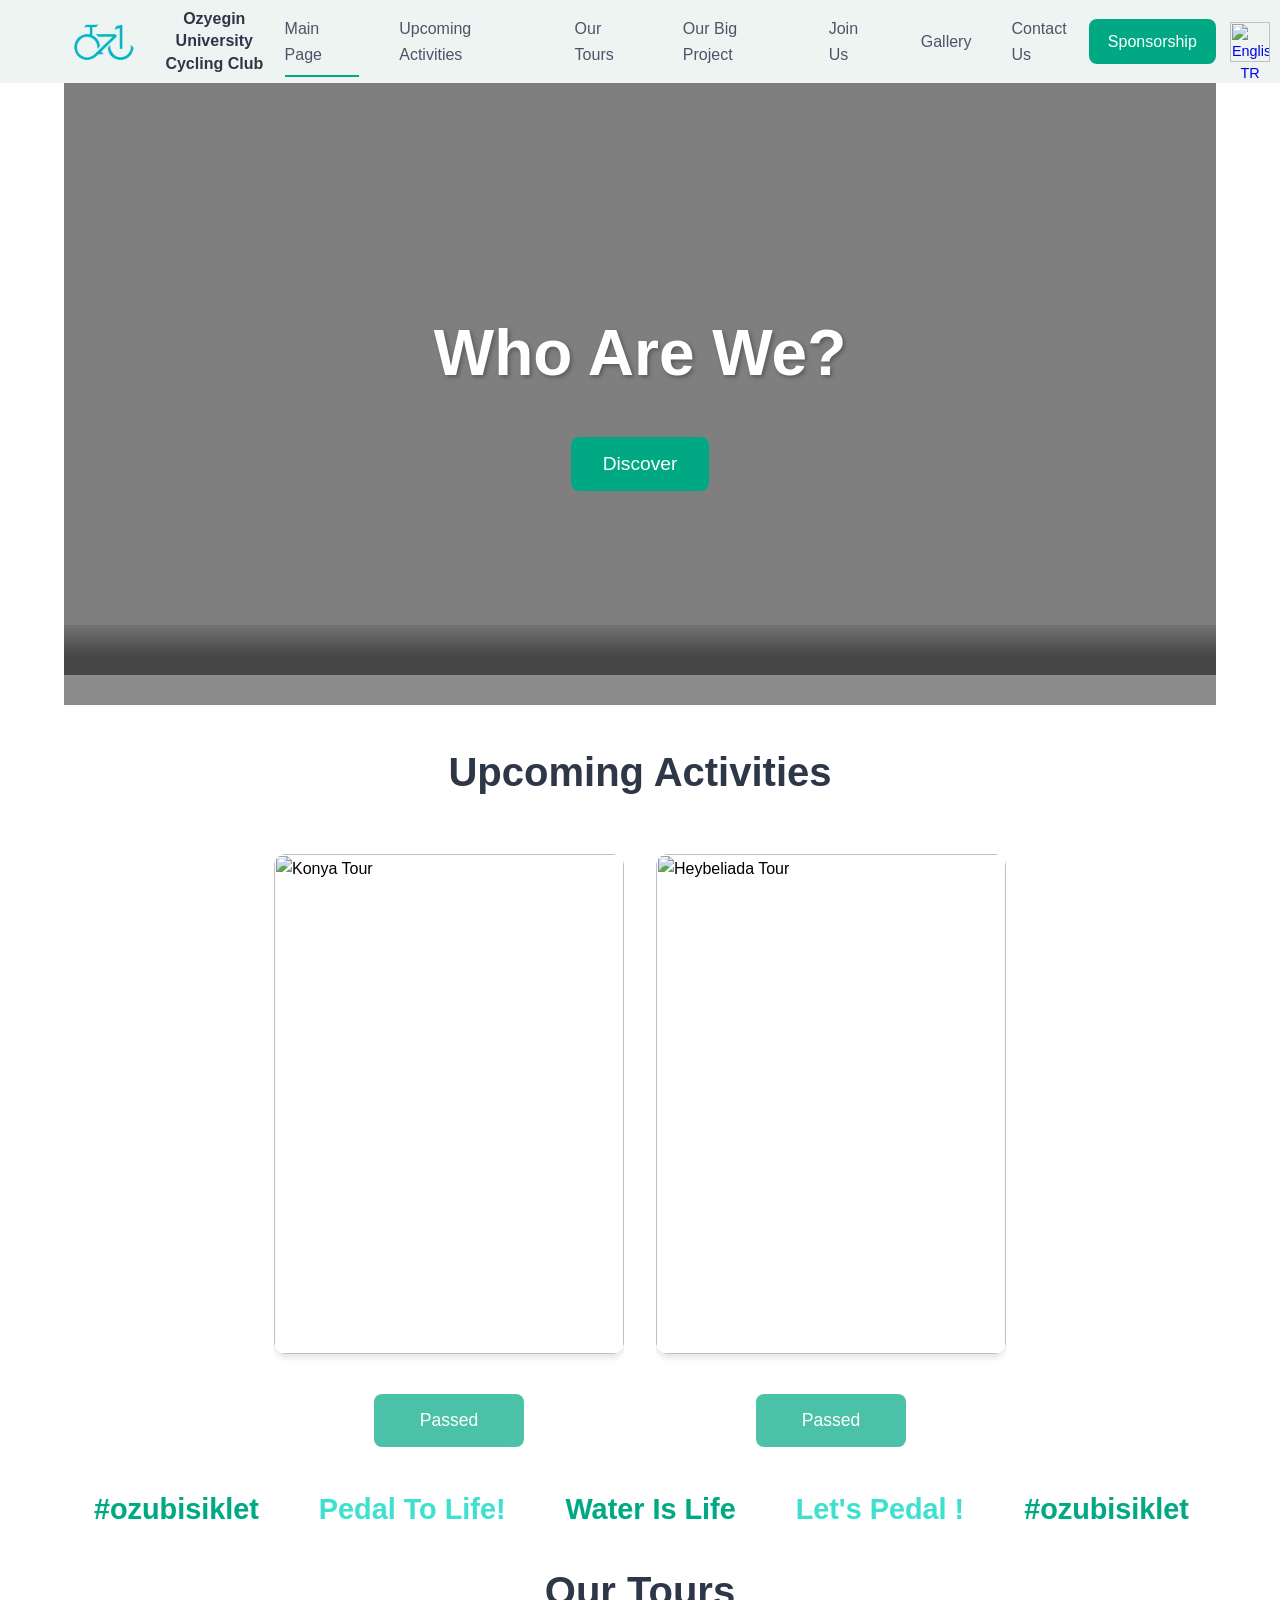
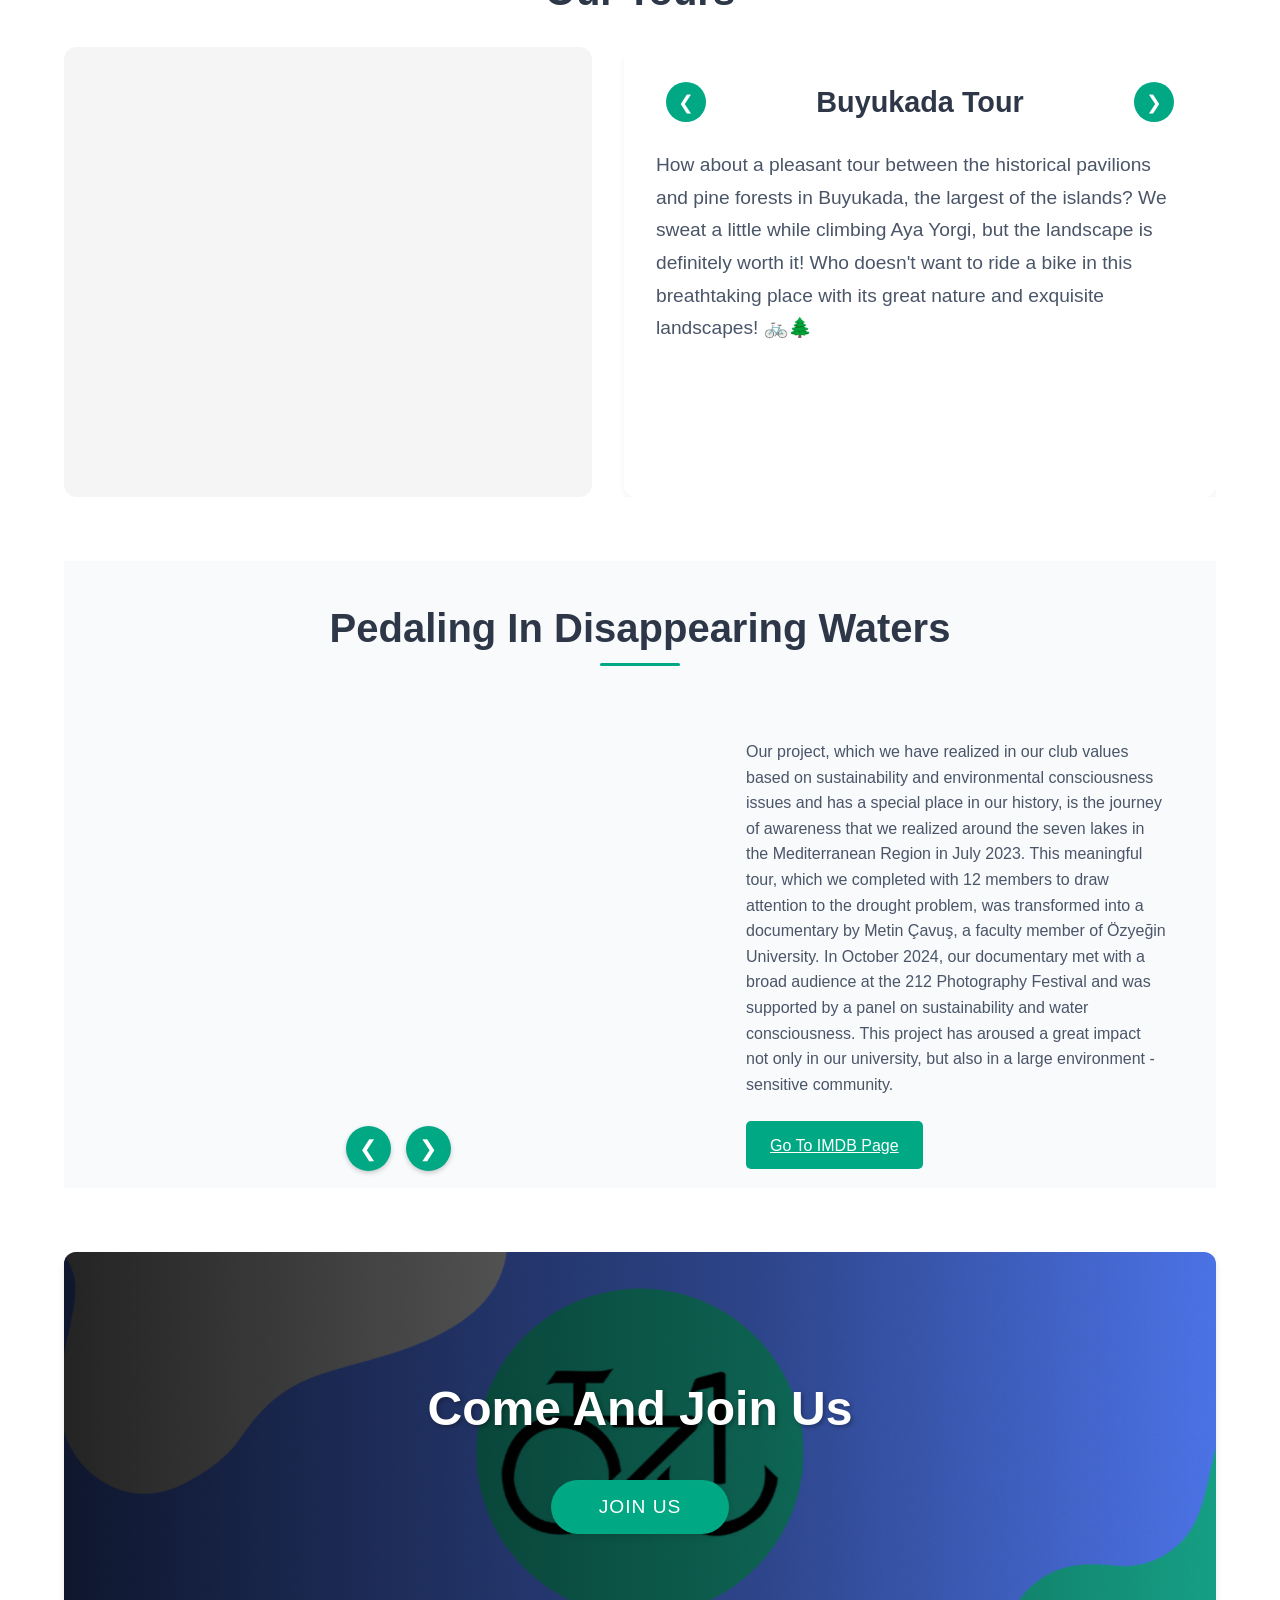
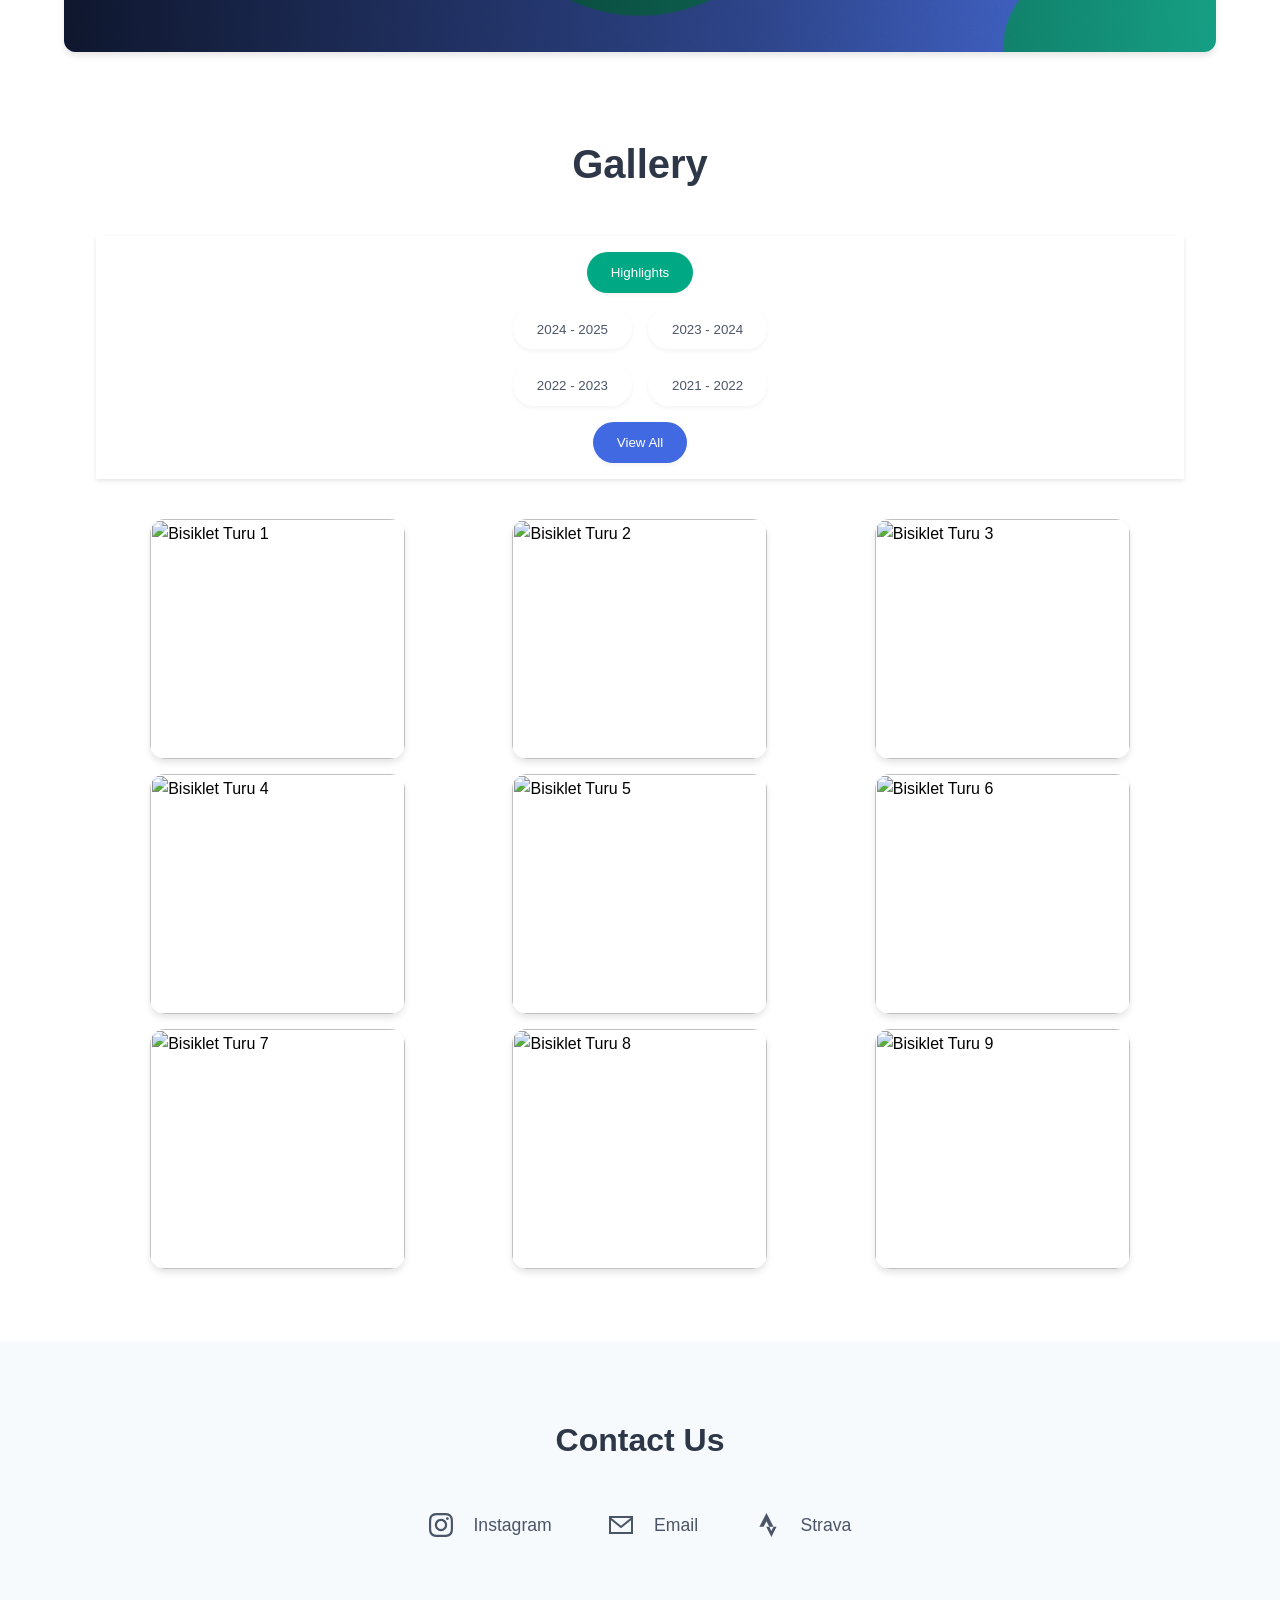
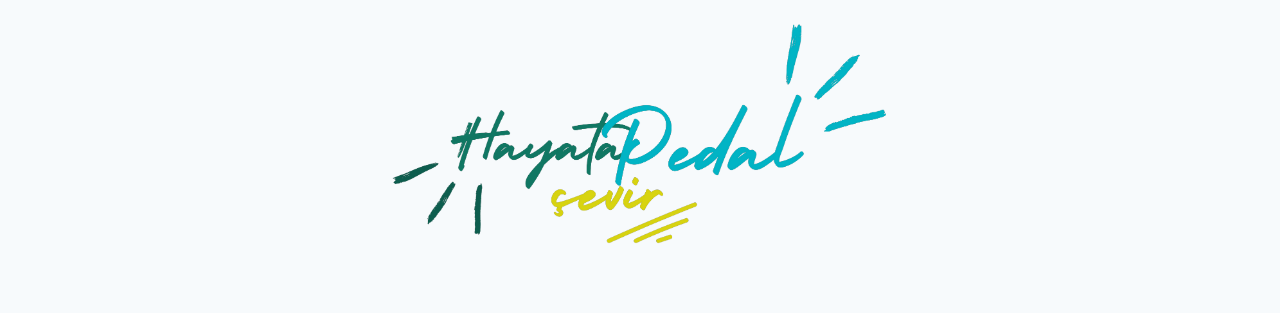
==== index_eng.html @ 5a65b60b "Repository Transported" ====
<html lang="eng"><head>
    <!-- Resim URL'leri Yapılandırması -->
    <script>
        // Ana Sayfa Biz Kimiz Resimleri
        const SLIDER_RESIMLERI = [
            "1shCONXYuqnzhTbm2dIEQ6C3109EuXNXk",//1
            "13pR0POQlv6Vh5GavCUE6rdRPT60TrTs6",//2
            "1zo7vCNY7OTtNu4HmwFqtQpLVNd5GVTnp",//3
            "1zDcafuIGXIRYhQi8mDZPUhnpvxfaCXNR",//4
            "1180PeM_g-KMEuk_LXwmw-8y5PZESvzDk",//5
            "1rilI0sp847CjUIQGMHg_aKa0BdqEyxvQ",//6
            "1vrXOJhh-KSD62JWphzK1Xy_70yU9Mtmo",//7
            "18kRg-80sVQt9vMB5x3LGktmuLkY8-_eV"//8
        ];

        //Pedallaya Pedallaya Resimleri
        const PEDALLAYA_PEDALLAYA = [
            "1jv2cawV6CpbhAmCZY2ps8KBxLSHO5BFQ",//1
            "1lRxkgEx7jAeq3AXthjbaKvBtY15t-mQS",//2
            "1svz_DzhdHRMAI56oZgt1WGMQfh3Ab6lf",//3
            "1BlplJ-RmFgqBgtw3pFxnmZJ7wqkzOQkI",//4
            "1z7FqK2hOYwkn5tY6iVHvz5FH3Ocpkndz",//5
            "11kjFfaMKhNSndAmo6xKiczE4diKZscw6"//6
        ];

        // Tur Slaytları
        const GOOGLE_DRIVE_LINKLERI = {
            buyukada: {
                isim: "Buyukada Tour",
                aciklama: "How about a pleasant tour between the historical pavilions and pine forests in Buyukada, the largest of the islands? We sweat a little while climbing Aya Yorgi, but the landscape is definitely worth it! Who doesn't want to ride a bike in this breathtaking place with its great nature and exquisite landscapes! 🚲🌲 ", 
                resimler: [
                    "1Jd7rjjSWKwJ62CuQhX6YSbwcKOooi6TU",
                    "1M8IUmGvfG5KpGh8CQElhsdK5iCvesjzN",
                    "18MdKDhZsgHUr6fq0rmm218x6NtJBl2Hp",
                    "1PvUs8v3bzTEMd6Bw5YuyDh6zSac21MmJ"
                ]
            },
            heybeliada: {
                isim: "Heybeliada Tour",
                aciklama: "Are you ready to pedal in the unique view of Heybeliada, on the routes where nature and history meet? He visits the Seminary School while moving on the pine -scented roads, We enjoy the exquisite landscapes of Heybeliada. ⛰️🌅 ",
                resimler: [
                    "11-xY8WvKHp71c5OBXv7ecJDXDUrIYrl8",
                    "1Riq_73mNtTUwyLaWQE19RweIog801yxA",
                    "1QRudj-hNkYs0TT1WNAqWIBF2fbDEbjjO",
                    "1VFGUuOIgVQHrc2RTRqKW8RxKnYQDu649"
                ]
            },
            bostanci: {
                isim: "Bostanci-Maltepe Coastline Tour",
                aciklama: "Who doesn't want a spacious driving experience by the sea? Bostanci is pedaling with seagulls on the coastline extending from Bostanci to Maltepe, We take pleasant breaks between each other and breathe with great sea air. 🌊☕ ",
                resimler: [
                    "18cnpalQtgAnaedjmAHW3s6aVLX0qyUgH",
                    "1f3zJOFnZC5EmsjM-1qtMc1qOC-42De5E",
                    "1F8iC0GHGaMtbK5DcSv0F3TRZao6nWli0",
                    "147Wvu7CgzcPtyY1P1T1Qs9yP9Qp72epB",
                    "1Lonm4gcCmSDVrBTFes3tUxVYGdsDGFKU"
                ]
            },
            anadolukavagi: {
                isim: "Anadolu Kavagi Tour",
                aciklama: "How about a pleasant journey to the north of the Bosphorus? Along the beach, we pedal in the famous sea mood and discover the throat with our bikes. On this beautiful route, we accumulate memories that we will not forget. 🚴‍♂️ ",
                resimler: [
                    "16DvBoyiyCUPM4EB52VnnBiZD-c1Rvn1m",
                    "1kvY1nQkglF4J2QpBeUjk9GIrf7HJqPDM",
                    "1PwvWRrPEnwwGCrygUDhmdxPLJFxxLWUX",
                    "1b26Mx2FTxkIwoi_5MlWdI1r6hrkQwWI8"
                ]
            },
            beykoz: {
                isim: "Beykoz Forest Trail Tour",
                aciklama: "How would you like to move away from the noise of the city and travel to the heart of nature? In the lush forests of Beykoz, we are pedaling with bird sounds. Even though we have a little difficulty in the trails, we chat at breaks and collect our energy. A nice adventure with nature! 🌳💚 ",
                resimler: [
                    "1DfD-IakQU9pRRtHTJdxKJQdFbW4wHIut",
                    "1hfg8UAQ_MhNITvIkRKvZxOQRm_-PhKaT",
                    "1QUhOBXfMiTAn77thcJm_BlKnejOvAImf",
                    "1OHqG-kcs2To_zqdmu-jXTvOZMPguZtOi",
                    "1H02Sbw-FMV-RUsNd8W15KKKBhO67XCkr",
                    "1syIdeLkbVwPMs1GxfkRUUjdkCqmkBrNL"
                ]
            },
            rumelikavagi: {
                isim: "Rumeli Kavagi Tour",
                aciklama: "An unforgettable tour with the unique view of the Bosphorus! While we are pedaling with historical mansions, bridges and sea views, we take breaks at the most beautiful photo points. We discover the European side of the Bosphorus together and collect plenty of moments. 🌅🌉 ",
                resimler: [
                    "1cHhMdcakyEq5E5EteubxEdLzUgAtdJ_7",
                    "1GmxbeuwopvHdS0gXzg6dZJPiUnGoLDgC",
                    "1NIrwgGygTpf4DmhX2jioPk2-1HGQtLe5",
                    "1ifDbU-rOEgX-VwgzBdz_PavnxTM0ghLM"
                ]
            },
            canakkale: {
                isim: "Canakkale Tour",
                aciklama: "In this tour, which is both emotional and fun, we visit the martyrs and turn our pedals in the exquisite atmosphere of Canakkale. We take lots of photos and accumulate unforgettable memories together. 🇹🇷✨ ",
                resimler: [
                    "1ihRqVKTrNJJ98gxoFyCC1n1zMG72--qd",
                    "1GYr6ujwsQUGAUCCsLFrG9s0mjA4WhnQH",
                    "1ABmQDEkdzJwdXOhqmdYE4yqFsECDK2pW",
                    "1VS3jDK7i25rNswKmF1z5PpFtK3K1GLyD"
                ]
            },
            bursa: {
                isim: "Bursa Tour",
                aciklama: "A journey to the rich culture of Bursa!In this tour, we both visit the cultural fields and pamper ourselves with the exquisite tastes of Bursa.Of course we don't forget to pedal while doing these! 🚴‍♂️💚 ",
                resimler: [
                    "1E8CdZmC85ZCc7-9zBv-oK8y_wXHbNtas",
                    "1qZXedODEn7RlEe6EyrnEo4dovZ6y4GEi",
                    "18wNnfxytvloHu4VDh3fZUJkaTBGvE_tu",
                    "1FiVjQNYIUX2vymlQp9L9NyIowKp0C134",
                    "1TBPTXOA4uinU_ZjGpdxeDmvQjbHMh04c",
                    "1D4jzQ5VPmjgSt39hkwWqXVK6RBuRozQt"
                ]
            },
            konya: {
                isim: "Konya Tour",
                aciklama: "A little culture, a little history, and plenty of pleasure! In this tour, we will visit Konya and its rich culture and turn our pedals in the great nature of Konya. No memorable memories do not return without saving! 🚐🌟 ",
                resimler: [
                    "1Ck0mAkEzc4PBPTV1ahiKRj3fVufPLsdj",
                    "1wgclbDiPb3eG1clUhLeYgYsB1DFv4nQW",
                    "1RHO-Ztk06L1y5tRrbC1iIZE2-8oymF8R",
                    "1GXkLkzWUo6FGVCQaUDB0n865CjBs2Vih"
                ]
            }
        };

        // Galeri Resimleri
        const GALERI_RESIMLERI = {
            "2024-2025": [
                {
                    id: "1fpJXdRN9d9pq9Al1Ee8HQe1cRFLeV-hB",
                    baslik: "Bursa Tour"
                },
                {
                    id: "1L7OzytTsqI0CtHOzOHI_loYlYWD4Rdnx",
                    baslik: "Bostanci Tour"
                },
                {
                    id: "18SaaCwLSkvvI86sahSubJQRZtOLxlePQ",
                    baslik: "Canakkale Tour"
                }
            ],
            "2023-2024": [
                {
                    id: "1_-HylFo_gpre-xWhuuNk-cLqnrC__m1J",
                    baslik: "Buyukada Tour"
                },
                {
                    id: "19_7D7CKdPUWkNVOd2IOivKOHxCXOX7n-",
                    baslik: "Bogaz Tour"
                },
                {
                    id: "1NF1I2-G8eVC6ZjiCnDqKfvsxh9ko63jc",
                    baslik: "Heybeliada Tour"
                }
            ],
            "2022-2023": [
                {
                    id: "1DD66hSa2Bn-Df-YbzXkFifiu7UqsPCHW",
                    baslik: "Buyukada Tour"
                },
                {
                    id: "1KQniy8Vhp3oh04FhejrwHO9cxYaQvROO",
                    baslik: "Heybeliada Tour"
                }
            ],
            "2021-2022": [
                {
                    id: "1VEk9v2lKT38gaJMDXqK58Gv5LMmfti5p",
                    baslik: "Bogaz Tour"
                }
            ]
        };

        // Galeri Ekstra Resimleri
        const GALERI_EKSTRA_RESIMLERI = {
            "2024-2025": {
                "buyukada": [//
                    "1VmlMXffr7BOsDh2uD-isE9zQ3icdz4gW",
                    "1cts9xCBa4FKOrOW6KWzGuEO0Sff6W0sm"
                ],
                "bostanci": [//
                    "18cnpalQtgAnaedjmAHW3s6aVLX0qyUgH",
                    "1f3zJOFnZC5EmsjM-1qtMc1qOC-42De5E",
                    "1F8iC0GHGaMtbK5DcSv0F3TRZao6nWli0",
                    "147Wvu7CgzcPtyY1P1T1Qs9yP9Qp72epB",
                    "1Lonm4gcCmSDVrBTFes3tUxVYGdsDGFKU",
                    "1d7W7Gmg576mgy0udAZWO7Vetc0vmBzc9"
                ],
                "rumelikavagi": [//
                    "1cHhMdcakyEq5E5EteubxEdLzUgAtdJ_7",
                    "1GmxbeuwopvHdS0gXzg6dZJPiUnGoLDgC",
                    "1NIrwgGygTpf4DmhX2jioPk2-1HGQtLe5",
                    "1ifDbU-rOEgX-VwgzBdz_PavnxTM0ghLM"
                ],
                "canakkale": [//
                    "1ihRqVKTrNJJ98gxoFyCC1n1zMG72--qd",
                    "1GYr6ujwsQUGAUCCsLFrG9s0mjA4WhnQH",
                    "1ABmQDEkdzJwdXOhqmdYE4yqFsECDK2pW",
                    "1VS3jDK7i25rNswKmF1z5PpFtK3K1GLyD",
                    "1NSkAW4nMosUNT-XtbncC-S-w6YV49PlK",
                    "1B6LPZ2PubfWBl8Fq008Wn1EPDo_8Lobp",
                    "1f__8E9TQNlOajmVwYPrUh4dhS4r6hjyn",
                    "1i20mkNSo2TQkbSWBfuYU4prXjPLBl4HI",
                    "1jF1SzVMmy7NnsSea-_fZn3Hrgy5xxoQD",
                    "10lPqmlu1T49OvHcW-gRptf0jHQaYoBOH",
                    "1ceJHCHBTRtfXuoK-QmsCWNqQnewEg2X8",
                    "1H83PDijihCF9iHohINzIKazJHvfooI4g"
                ],
                "bursa": [//
                    "1E8CdZmC85ZCc7-9zBv-oK8y_wXHbNtas",
                    "1qZXedODEn7RlEe6EyrnEo4dovZ6y4GEi",
                    "18wNnfxytvloHu4VDh3fZUJkaTBGvE_tu",
                    "1FiVjQNYIUX2vymlQp9L9NyIowKp0C134",
                    "1TBPTXOA4uinU_ZjGpdxeDmvQjbHMh04c",
                    "1D4jzQ5VPmjgSt39hkwWqXVK6RBuRozQt",
                    "1XKU7a22JZSCgbyxra0qd5nQCH6ed4gdI"
                ],
                "konya": [//
                    "1Ck0mAkEzc4PBPTV1ahiKRj3fVufPLsdj",
                    "1wgclbDiPb3eG1clUhLeYgYsB1DFv4nQW",
                    "1RHO-Ztk06L1y5tRrbC1iIZE2-8oymF8R",
                    "1GXkLkzWUo6FGVCQaUDB0n865CjBs2Vih"
                ]
            },
            "2023-2024": {
                "bogaz": [//
                    "13yKn7oYrUtJEwMSd9ySUbmY-h16ABOTO",
                    "1jrIjG78FS6LOIomUZl09VWJT9kj0g_YG",
                    "1rVAY5Sn69RvsXYFWPvH27gNGNKT4uw6c",
                    "10wklUwgNXUuJ91cJbmHrdctjdyu2iFeD",
                    "1t3uBiSMtINKaqy-dxk_3Dvgh8y0Ac50B"
                ],
                "heybeliada": [//
                    "11-xY8WvKHp71c5OBXv7ecJDXDUrIYrl8",
                    "1Riq_73mNtTUwyLaWQE19RweIog801yxA",
                    "1QRudj-hNkYs0TT1WNAqWIBF2fbDEbjjO",
                    "1VFGUuOIgVQHrc2RTRqKW8RxKnYQDu649",
                    "1gxcNyt5zE08lC0uTp46lgWgbfVojuRBx",
                    "1dSu5voiLqv8pzCRhr5BUGPW5fAKY-bpw"
                ],
                "buyukada": [//
                    "1Jd7rjjSWKwJ62CuQhX6YSbwcKOooi6TU",
                    "1M8IUmGvfG5KpGh8CQElhsdK5iCvesjzN",
                    "18MdKDhZsgHUr6fq0rmm218x6NtJBl2Hp",
                    "1PvUs8v3bzTEMd6Bw5YuyDh6zSac21MmJ",
                    "1s8Xyrz0uC6RwpC4okpYFUxIoCSeNEbVJ",
                    "1vLJ-Zk3ZnE5PZiCfrzESNfkXnrQdc2hl",
                    "1Wtw0F86t4MwNI3XhpWItXrv2zhH-Ezag",
                    "1ZLWGA5-m9eOksc1EwEnUHw3OeaHl1KyR",
                    "1Tbqq99HZEhGHyGgYv7MAsBQyQ2UjVl4z",
                    "1ncjIzFpl6jl6R1-InxZHHHhmmzb74AUM",
                    "1yF6z1duWflHhI47x9hw3NF_VM4fDSEDh",
                    "1JKIDiEvWGVmszm9YrHVpkozmGrZi9HI-"
                ],
                "bostanci": [//
                    "1dCv_-syfuhAPUTw_F5xXchAM9DtZb9ys",
                    "1xM7S2_8bLyWPXcm8r2wFFlh-Zmf7oIzQ",
                    "1cGykXHi6IXbrLTsgsMlhjibKyWzt5hZh",
                    "1zkVU0V4BDVbZVwQCuZaiNMCASL6Bg26G"
                ]
            },
            "2022-2023": {
                "buyukada": [
                    "1DJngjr8cPZFTlfKbiU_kBXxzLpNgfIA4",
                    "1BooPpzvnvplyep_UmoMlGgaOkR00PkSb",
                    "1W-H8u6DpkZt6hNQhVSGw3J7oCwAZWDHf",
                    "15oiFnGtRdyZrAgJ-Lroi-D00Z3zbi5Ff",
                    "1-a6JhNONe-p3bVWJIuToBSq7PnJRQUyj",
                    "1Be6a0A-5GrqT1xGg5QQXCP339ElPIUWp",
                    "1A5aXORhLdzKv-YMiRoFRhvzlc_RIx-bp",
                    "1OXzWVPBEh7edVqnjBD1FmqN8OSHUzPSr",
                    "1wfUDBjs7URcuHMyw0QbREUJt6xgiMa4P",
                    "160QFBG7NPVHk_SYT3JBIs--L1XM7OHeO"
                ],
                "heybeliada": [
                    "12NB2bYKKCUt6H3G_70vlpe985OP6QWc4",
                    "1ChMJ7-W2hffa9rBS6YelXuiEFek8fhiw",
                    "15SR4D6yEUaT7-sh7ssl6EyPkb_TIEIU2"
                ]
            },
            "2021-2022": {
                "buyukada": [
                    "18KyXXAbP9_IqNi1j97Xten0twaJgG-mJ",
                    "1_rW-nN299Nwq37p6J-SJONB-hQD7bI09",
                    "1lrvBukPc6NSfZLfFm5ZZQyV6Edole_Fu",
                    "1mTtXBiIFWpgUxiOpHMgaK4b8YbUGdz0g"
                ],
                "heybeliada": [
                    "1pBvbgM9st3LvVPNVYqaOC1CvtlwNSmwQ",
                    "1_VCc8nsNpDmapRGSY1XU04X4CYrH2Xdq",
                    "1BuCF3lKJN2N0k_yNfIL6HrrJqLGXqiZ4",
                    "1cwLhtRM5maIfRDrAFMvun5pA1n97ZfOP"
                ],
                "bogaz": [
                    "1JVAZJc9exVd4L5-V5GnpC3xvSGErg4qZ",
                    "1IFb9Cen3LenOH5vR8DGfIbee9qRm46vw",
                    "1lUHE4jxoQeKXGi3C36Epiv-00mGmYDK6",
                    "1QXCETPnCtY-pPhmqzflMpe2bo6MR1jWh"
                ]
            }
        };

        const kampus_disi_epmty = 0;
        const kampus_ici_empty = 0;

        // Etkinlikler Afişleri
        const ETKINLIKLER = {
            kampusDisi: [
                {
                    resimId: "1Xcet9yMuh9yMwIt6v9KHt9YJysKc2mxb",
                    baslik: "Konya Tour",
                    tarih: "1-2 May 2025",
                    kayitAcik: true,
                    kayitSon: "31 Nisan 2025",
                    kayitLink: "https://forms.gle/gkna2qKTqjninPan8"
                }
            ],
            kampusIci: [
                {
                    resimId: "1QKZepk9KqkEAKAdRwBHyiw8do-mfYzUU",
                    baslik: "Heybeliada Tour",
                    tarih: "26 April 2025",
                    kayitAcik: true,
                    kayitSon: "24 Nisan 2025",
                    kayitLink: "https://forms.gle/QiAnMKosZuGmursA8"
                }
            ]
        };

        if (kampus_disi_epmty === 1) {
            ETKINLIKLER.kampusDisi = [ETKINLIKLER.empty];
        }
        if (kampus_ici_empty === 1) {
            ETKINLIKLER.kampusIci = [ETKINLIKLER.empty];
        }   
        // Üye Ol Bölümü Resmi ve Linki
        const UYE_OL_RESIM = "uye_ol.gif";
        const UYE_OL_LINK = "https://forms.gle/FGruUip4VD4mP3sGA";

        // Google Drive'dan resim URL'si oluşturan fonksiyon
        function getGoogleDriveImageUrl(imageId) {
            return `https://drive.google.com/thumbnail?id=${imageId}&sz=w1000`;
        }

        // Sayfa yüklendiğinde resimleri yükle
        document.addEventListener('DOMContentLoaded', async function() {
            // Tur slaytlarını dinamik olarak oluştur
            const tourSlider = document.querySelector('.tour-slider');
            const tourContent = document.querySelector('.tour-content');
            
            // Önce mevcut içerikleri temizle
            tourSlider.innerHTML = '';
            tourContent.innerHTML = '';
            
            // Her tur için slaytları ve içerikleri ekle
            let isFirstTour = true;
            for (const [tur, data] of Object.entries(GOOGLE_DRIVE_LINKLERI)) {
                try {
                    console.log(`${tur} turu için resimler yükleniyor...`);
                    
                    // Tur resimlerini ekle
                    data.resimler.forEach((resimId, index) => {
                        const resimUrl = getGoogleDriveImageUrl(resimId);
                        const activeClass = isFirstTour && index === 0 ? 'active' : '';
                        tourSlider.innerHTML += `
                            <div class="tour-slide ${activeClass} ${tur}" style="background-image: url('${resimUrl}')"></div>
                        `;
                    });
                    
                    // Tur açıklamasını ekle
                    const activeClass = isFirstTour ? 'active' : '';
                    tourContent.innerHTML += `
                        <div class="tour-description ${activeClass}">
                            <div class="tour-header">
                                <button class="tour-nav-btn prev-tour">❮</button>
                                <h3>${data.isim}</h3>
                                <button class="tour-nav-btn next-tour">❯</button>
                            </div>
                            <p>${data.aciklama}</p>
                        </div>
                    `;
                    
                    if (isFirstTour) {
                        isFirstTour = false;
                    }
                } catch (hata) {
                    console.error(`${tur} resimleri yüklenirken hata oluştu:`, hata);
                }
            }
            
            // BU KISIM ÖNEMLİ: Tur navigasyon butonlarını bağla
            console.log('Tur navigasyon butonları bağlanıyor...');
            setTimeout(() => {
                const prevTourButtons = document.querySelectorAll('.prev-tour');
                const nextTourButtons = document.querySelectorAll('.next-tour');
                
                console.log(`Bulunan butonlar: Prev: ${prevTourButtons.length}, Next: ${nextTourButtons.length}`);
                
                prevTourButtons.forEach(button => {
                    button.onclick = function() {
                        showTourContent(currentTourSlide - 1);
                    };
                });
                
                nextTourButtons.forEach(button => {
                    button.onclick = function() {
                        showTourContent(currentTourSlide + 1);
                    };
                });
            }, 500); // DOM'un tam yüklenmesini beklemek için kısa bir gecikme
            
            // Etkinlikleri dinamik olarak yükle
            loadEvents();
            
            // Galeri resimlerini yükle
            console.log('Galeri resimleri yükleniyor...');
            
            // Her yıl için resimleri yükle
            Object.entries(GALERI_RESIMLERI).forEach(([yil, resimler]) => {
                console.log(`${yil} yılı resimleri yükleniyor:`, resimler);
                
                resimler.forEach((resim, index) => {
                    const imgId = `gallery-img-${yil}-${index + 1}`;
                    const titleId = `gallery-title-${yil}-${index + 1}`;
                    const imgElement = document.getElementById(imgId);
                    const titleElement = document.getElementById(titleId);
                    
                    if (imgElement && titleElement) {
                        imgElement.src = getGoogleDriveImageUrl(resim.id);
                        titleElement.textContent = resim.baslik;
                    }
                });
            });
            
            // Üye ol butonunu güncelle
            const uyeOlBtn = document.querySelector('.join-btn');
            if (uyeOlBtn) {
                uyeOlBtn.onclick = function() {
                    window.open(UYE_OL_LINK, '_blank');
                };
            }
            
            // Mobil menü için
            const mobileMenuToggle = document.querySelector('.mobile-menu-toggle');
            const mobileNav = document.querySelector('.mobile-nav');
            
            if (mobileMenuToggle && mobileNav) {
                mobileMenuToggle.addEventListener('click', function() {
                    this.classList.toggle('active');
                    mobileNav.classList.toggle('active');
                    document.body.classList.toggle('no-scroll');
                });
                
                // Mobil menüdeki linklere tıklandığında menüyü kapat
                const mobileNavLinks = mobileNav.querySelectorAll('a');
                mobileNavLinks.forEach(link => {
                    link.addEventListener('click', function() {
                        mobileMenuToggle.classList.remove('active');
                        mobileNav.classList.remove('active');
                        document.body.classList.remove('no-scroll');
                    });
                });
            }
            
            // Etkinlik resimlerini güncelle
            const kampusDisiFoto = document.querySelector('.event-section:first-child .event-poster img');
            const kampusIciFoto = document.querySelector('.event-section:last-child .event-poster img');
            
            if (kampusDisiFoto && ETKINLIKLER.kampusDisi.length > 0) {
                kampusDisiFoto.src = getGoogleDriveImageUrl(ETKINLIKLER.kampusDisi[0].resimId);
                const baslik = kampusDisiFoto.closest('.event-poster').querySelector('h4');
                const tarih = kampusDisiFoto.closest('.event-poster').querySelector('p');
                if (baslik) baslik.textContent = ETKINLIKLER.kampusDisi[0].baslik;
                if (tarih) tarih.textContent = ETKINLIKLER.kampusDisi[0].tarih;
            }
            
            if (kampusIciFoto && ETKINLIKLER.kampusIci.length > 0) {
                kampusIciFoto.src = getGoogleDriveImageUrl(ETKINLIKLER.kampusIci[0].resimId);
                const baslik = kampusIciFoto.closest('.event-poster').querySelector('h4');
                const tarih = kampusIciFoto.closest('.event-poster').querySelector('p');
                if (baslik) baslik.textContent = ETKINLIKLER.kampusIci[0].baslik;
                if (tarih) tarih.textContent = ETKINLIKLER.kampusIci[0].tarih;
            }
        });

        document.addEventListener('DOMContentLoaded', function() {
            // Slider resimlerini yükle
            const slides = document.querySelectorAll('.slide');
            slides.forEach((slide, index) => {
                const imageUrl = getGoogleDriveImageUrl(SLIDER_RESIMLERI[index]);
                slide.style.backgroundImage = `url('${imageUrl}')`;
                console.log(`Slider resmi ${index + 1} yükleniyor:`, imageUrl);
            });

            // Etkinlik resimlerini güncelle
            const kampusDisiFoto = document.querySelector('.event-section:first-child .event-poster img');
            const kampusIciFoto = document.querySelector('.event-section:last-child .event-poster img');
            
            if (kampusDisiFoto && ETKINLIKLER.kampusDisi.length > 0) {
                kampusDisiFoto.src = getGoogleDriveImageUrl(ETKINLIKLER.kampusDisi[0].resimId);
                const baslik = kampusDisiFoto.closest('.event-poster').querySelector('h4');
                const tarih = kampusDisiFoto.closest('.event-poster').querySelector('p');
                if (baslik) baslik.textContent = ETKINLIKLER.kampusDisi[0].baslik;
                if (tarih) tarih.textContent = ETKINLIKLER.kampusDisi[0].tarih;
            }
            
            if (kampusIciFoto && ETKINLIKLER.kampusIci.length > 0) {
                kampusIciFoto.src = getGoogleDriveImageUrl(ETKINLIKLER.kampusIci[0].resimId);
                const baslik = kampusIciFoto.closest('.event-poster').querySelector('h4');
                const tarih = kampusIciFoto.closest('.event-poster').querySelector('p');
                if (baslik) baslik.textContent = ETKINLIKLER.kampusIci[0].baslik;
                if (tarih) tarih.textContent = ETKINLIKLER.kampusIci[0].tarih;
            }
            
            // Mobil menü için
            const menuBtn = document.querySelector('.menu-btn');
            const mobileNav = document.querySelector('.mobile-nav');
            
            if (menuBtn && mobileNav) {
                menuBtn.addEventListener('click', function() {
                    mobileNav.classList.toggle('active');
                    document.body.classList.toggle('no-scroll');
                });
                
                // Mobil menüdeki linklere tıklandığında menüyü kapat
                const mobileNavLinks = mobileNav.querySelectorAll('a');
                mobileNavLinks.forEach(link => {
                    link.addEventListener('click', function() {
                        mobileNav.classList.remove('active');
                        document.body.classList.remove('no-scroll');
                    });
                });
            }
        });
    </script>
    <!-- Google Drive Linkleri Yapılandırması Bitiş -->
    <meta charset="UTF-8">
    <meta name="viewport" content="width=device-width, initial-scale=1.0">
    <title>Özyeğin Üniversitesi Bisiklet Kulübü</title>
    <style>
        body {
            font-family: 'Inter', -apple-system, BlinkMacSystemFont, sans-serif;
            margin: 0;
            padding: 0;
            line-height: 1.6;
            background-color: #ffffff;
        }

        body.no-scroll {
            overflow: hidden;
        }

        .container {
            max-width: 1400px;
            margin: 0 auto;
            padding: 0 4rem;
        }
        header {
            padding: 0.1rem 0;
            background-color: #EDF4F2;
            box-shadow: 0 2px 4px rgba(0, 0, 0, 0.02);
            position: fixed;
            top: 0;
            left: 0;
            right: 0;
            z-index: 1000;
        }
        .header-content {
            display: flex;
            justify-content: space-between;
            align-items: center;
            max-width: 1400px;
            margin: 0 auto;
            padding: 0 4rem;
        }
        .logo-section {
            display: flex;
            align-items: center;
            gap: 0rem;
        }
        .logo {
            width: 80px;
            height: 80px;
        }
        .club-name {
            display: flex;
            flex-direction: column;
            align-items: center;
            font-size: 1.2rem;
            font-weight: 700;
            color: #2d3748;
            line-height: 1.4;
            text-align: center;
        }
        .club-name span {
            font-size: 1rem;
            color: #2d3748;
        }
        .nav-menu {
            display: flex;
            align-items: center;
            gap: 2.5rem;
        }
        .nav-item {
            text-decoration: none;
            color: #4a5568;
            font-weight: 500;
            font-size: 1rem;
            transition: color 0.2s ease;
            padding: 0.5rem 0;
            position: relative;
        }
        .nav-item:hover {
            color: #2d3748;
        }
        .nav-item::after {
            content: '';
            position: absolute;
            bottom: -2px;
            left: 0;
            width: 100%;
            height: 2px;
            background-color: #00a884;
            transform: scaleX(0);
            transition: transform 0.2s ease;
        }
        .nav-item:hover::after {
            transform: scaleX(1);
        }
        /* Aktif menü öğesi için alt çizgi */
        .nav-item.active::after {
            transform: scaleX(1);
        }
        
        @media (max-width: 768px) {
            /* Mobil görünümde aktif bölüm çizgisini gizle */
            .nav-item::after {
                display: none;
            }
            
            .nav-item.active::after {
                display: none;
            }
            
            .nav-menu {
                display: none;
            }
        }
        .auth-buttons {
            display: flex;
            align-items: center;
            gap: 1.2rem;
        }
        .login-btn {
            color: #4a5568;
            text-decoration: none;
            font-weight: 500;
            font-size: 1rem;
            padding: 0.6rem 1.2rem;
            transition: color 0.2s ease;
        }
        .signup-btn {
            background-color: #00a884;
            color: white;
            text-decoration: none;
            font-weight: 500;
            font-size: 1rem;
            padding: 0.6rem 1.2rem;
            border-radius: 8px;
            transition: all 0.2s ease;
        }
        .signup-btn:hover {
            background-color: #008f6f;
            transform: translateY(-1px);
        }
        .about-btn {
            background-color: #00a884;
            color: white;
            text-decoration: none;
            font-weight: 500;
            font-size: 1rem;
            padding: 0.6rem 1.2rem;
            border-radius: 8px;
            transition: all 0.2s ease;
        }
        .about-btn:hover {
            background-color: #008f6f;
            transform: translateY(-1px);
        }
        main {
            margin-top: 0;
            padding: 2rem 0;
        }
        @media (max-width: 1200px) {
            .container, .header-content {
                padding: 0 2rem;
            }
        }
        @media (max-width: 768px) {
            .nav-menu {
                display: none;
            }
            .container, .header-content {
                padding: 0 1.5rem;
            }
            .lang-link-header {
                display: none;
            }
            .lang-btn-header {
                display: none;
            }
            .logo {
                width: 55px;
                height: 55px;
            }
            .club-name {
                font-size: 1.1rem;
            }
            .club-name span {
                font-size: 1.1rem;
            }
            /* Logo ve kulüp adını yakınlaştırma */
            .logo-section {
                gap: 0.3rem; /* 0.5rem'den 0.3rem'e düşürerek daha yakınlaştırıyoruz */
            }
        }

        /* Slider Styles */
        .slider-container {
            position: relative;
            width: 100%;
            height: 600px;
            overflow: hidden;
            margin-top: 75px;
        }

        .slider {
            position: relative;
            width: 100%;
            height: 100%;
        }

        .slide {
            position: absolute;
            width: 100%;
            height: 100%;
            opacity: 0;
            transition: opacity 1s ease-in-out;
            background-size: cover;
            background-position: center;
            background-repeat: no-repeat;
        }

        .slide.active {
            opacity: 1;
        }

        .slide-overlay {
            position: absolute;
            top: 0;
            left: 0;
            width: 100%;
            height: 100%;
            background: rgba(0, 0, 0, 0.5);
            display: flex;
            justify-content: center;
            align-items: center;
            z-index: 10;
        }

        .slide-content {
            text-align: center;
            width: 100%;
            max-width: 100%;
            transition: all 0.8s ease;
        }

        .slide-title {
            color: white;
            font-size: 4rem;
            font-weight: 700;
            text-align: center;
            text-shadow: 2px 2px 4px rgba(0, 0, 0, 0.3);
            margin-bottom: 2rem;
            transition: all 0.8s ease;
        }

        .discover-btn {
            background-color: #00a884;
            color: white;
            border: none;
            padding: 1rem 2rem;
            font-size: 1.2rem;
            border-radius: 8px;
            cursor: pointer;
            transition: all 0.5s ease;
        }

        .discover-btn:hover {
            background-color: #008f6f;
            transform: translateY(-3px);
        }

        .content-visible .discover-btn {
            transform: translateY(150px);
        }

        .about-content {
            position: absolute;
            top: 45%;
            left: 50%;
            transform: translate(-50%, -50%);
            width: 90%;
            max-width: 100%;
            color: white;
            opacity: 0;
            visibility: hidden;
            transition: all 0.5s ease;
            text-align: center;
            padding: 0 2rem;
        }

        .about-content p {
            font-size: 1.5rem;
            line-height: 1.7;
            margin: 0;
            margin-bottom: 1rem;
            text-shadow: 1px 1px 3px rgba(0, 0, 0, 0.2);
            letter-spacing: 0.02em;
        }

        .content-visible .about-content {
            opacity: 1;
            visibility: visible;
        }

        .content-visible .slide-title {
            transform: translateY(-200px);
            font-size: 3.5rem;
            opacity: 0.9;
        }

        @media (max-width: 768px) {
            .about-content p {
                font-size: 1.2rem;
                line-height: 1.5;
            }
            .content-visible .discover-btn {
                transform: translateY(120px);
            }
            /* Bisiklet animasyonunu responsive'de hızlandırma ve düzenleme */
            .bike {
                animation: responsive-bikemove 9s linear infinite !important; /* Toplam süre: yaklaşık 3sn hareket + 3sn duraklama *1.5 */
            }
            /* Bisikletçileri birbirine yakın konumlandırma */
            .bike:nth-child(1) { animation-delay: 0s !important; }
            .bike:nth-child(2) { animation-delay: 0.75s !important; }
            .bike:nth-child(3) { animation-delay: 1.5s !important; }
            .bike:nth-child(4) { animation-delay: 2.25s !important; }
            /* İkinci grup - 3sn sonra başlasın */
            .bike:nth-child(5) { animation-delay: 6s !important; }
            .bike:nth-child(6) { animation-delay: 6.75s !important; }
            .bike:nth-child(7) { animation-delay: 7.5s !important; }
            .bike:nth-child(8) { animation-delay: 8.25s !important; }
            
            /* Responsive için özel keyframes - gruplar arası 3sn duraklama */
            @keyframes responsive-bikemove {
                0% {
                    left: 100%;
                }
                /* İlk %33'lük sürede bisikletler hızlı geçsin */
                33% {
                    left: -50px;
                }
                /* Geri kalan %67'lik sürede beklesin (boşluk) */
                100% {
                    left: -50px;
                }
            }
        }

        @media (max-width: 480px) {
            .slide-title {
                font-size: 3rem;
            }
            .content-visible .slide-title {
                font-size: 2.5rem;
            }
            .about-content p {
                font-size: 1rem;
                line-height: 1.4;
            }
            .content-visible .discover-btn {
                transform: translateY(100px);
            }
            /* Daha küçük ekranlarda bisiklet animasyonunu ayarlama */
            .bike {
                animation: responsive-bikemove 8s linear infinite !important; /* Daha hızlı */
            }
            /* Bisikletçileri daha yakın aralıklarla ayarlama */
            /* İlk grup */
            .bike:nth-child(1) { animation-delay: 0s !important; }
            .bike:nth-child(2) { animation-delay: 0.6s !important; }
            .bike:nth-child(3) { animation-delay: 1.2s !important; }
            .bike:nth-child(4) { animation-delay: 1.8s !important; }
            /* İkinci grup - 3sn sonra */
            .bike:nth-child(5) { animation-delay: 4.8s !important; }
            .bike:nth-child(6) { animation-delay: 5.4s !important; }
            .bike:nth-child(7) { animation-delay: 6s !important; }
            .bike:nth-child(8) { animation-delay: 6.6s !important; }
            
            /* Logo ve kulüp adını daha da yakınlaştırma */
            .logo-section {
                gap: 0.3rem; /* 0.3rem'den 0.2rem'e düşürerek daha yakınlaştırıyoruz */
            }
            .logo {
                width: 50px;
                height: 50px;
            }
        }
        
        @media (max-width: 360px) {
            .slide-title {
                font-size: 2.5rem;
            }
            .content-visible .slide-title {
                font-size: 2rem;
            }
            .about-content p {
                font-size: 0.9rem;
                line-height: 1.3;
            }
            .content-visible .discover-btn {
                transform: translateY(80px);
            }
            /* En küçük ekranlarda bisiklet animasyonunu ayarlama */
            .bike {
                animation: responsive-bikemove 7s linear infinite !important; /* Daha hızlı */
                font-size: 2rem; /* Bisiklet emojilerini küçültme */
            }
            /* Bisikletçileri daha yakın aralıklarla ayarlama */
            /* İlk grup */
            .bike:nth-child(1) { animation-delay: 0s !important; }
            .bike:nth-child(2) { animation-delay: 0.5s !important; }
            .bike:nth-child(3) { animation-delay: 1s !important; }
            .bike:nth-child(4) { animation-delay: 1.5s !important; }
            /* İkinci grup - 3sn sonra */
            .bike:nth-child(5) { animation-delay: 4.5s !important; }
            .bike:nth-child(6) { animation-delay: 5s !important; }
            .bike:nth-child(7) { animation-delay: 5.5s !important; }
            .bike:nth-child(8) { animation-delay: 6s !important; }
            
            /* Logo ve kulüp adını maksimum yakınlaştırma */
            .logo-section {
                gap: 0.1rem; /* 0.2rem'den 0.1rem'e düşürerek daha yakınlaştırıyoruz */
            }
            .logo {
                width: 45px;
                height: 45px;
            }
            .club-name {
                font-size: 1rem;
            }
            .club-name span {
                font-size: 1rem;
            }
        }
        
        /* Çok küçük ekranlar için logo ve kulüp adını iyice kompakt hale getirme */
        @media (max-width: 320px) {
            .logo {
                width: 35px; /* Daha da küçülttüm */
                height: 35px;
            }
            .club-name {
                font-size: 0.85rem; /* Daha da küçülttüm */
                flex-direction: row; /* İki satırı tek satıra sığdır */
                gap: 0;
            }
            .club-name span {
                font-size: 0.85rem;
                margin-right: 0.05rem; /* Neredeyse yapışık */
                line-height: 1.2;
            }
            .club-name span:last-child {
                margin-right: 0;
            }
            .logo-section {
                gap: 0.05rem; /* Neredeyse yapışık */
            }
            .about-btn {
                font-size: 0.8rem;
                padding: 0.4rem 0.8rem;
            }
            /* second-row için daha küçük font */
            .gallery-second-row {
                font-size: 0.8rem;
            }
        }

        .bike-animation-container {
            position: relative;
            width: 100%;
            height: 80px;
            background: linear-gradient(to bottom, rgba(0,0,0,0.1) 0%, rgba(0,0,0,0.45) 40%, rgba(0,0,0,0.45) 100%);
            overflow: hidden;
            margin-top: -50px;
            margin-bottom: 0;
            z-index: 100;
        }
            
        .bike {
            position: absolute;
            font-size: 2.5rem;
            animation: bikemove 8s linear infinite;
            left: 100%;
            color: white;
            text-shadow: 2px 2px 4px rgba(0, 0, 0, 0.3);
            top: 15px;
            z-index: 101;
        }

        .bike:nth-child(2) { animation-delay: 0.5s; }
        .bike:nth-child(3) { animation-delay: 1s; }
        .bike:nth-child(4) { animation-delay: 1.5s; }
        .bike:nth-child(5) { animation-delay: 2s; }
        .bike:nth-child(6) { animation-delay: 2.5s; }
        .bike:nth-child(7) { animation-delay: 3s; }
        .bike:nth-child(8) { animation-delay: 3.5s; }

        @keyframes bikemove {
            from {
                left: 100%;
            }
            to {
                left: -50px;
            }
        }

        .scrolling-text-container {
            width: 100%;
            height: 60px;
            overflow: hidden;
            background: white;
            position: relative;
            display: flex;
            align-items: center;
            margin-bottom: 0;
            z-index: 5;
        }

        .scrolling-text {
            display: flex;
            position: absolute;
            white-space: nowrap;
            animation: scrollText 15s linear infinite;
            left: 0;
            width: auto;
        }

        .scrolling-text span {
            padding: 0 30px;
            font-size: 1.8rem;
            font-weight: 600;
            display: inline-block;
        }

        .text-aqua {
            color: #00a884;
            text-shadow: 0 0 1px rgba(0, 168, 132, 0.2);
        }

        .text-turquoise {
            color: #40E0D0;
            text-shadow: 0 0 1px rgba(64, 224, 208, 0.2);
        }

        @keyframes scrollText {
            0% {
                transform: translateX(100%);
            }
            100% {
                transform: translateX(-100%);
            }
        }

        .tour-slider-title {
            text-align: center;
            font-size: 2.5rem;
            color: #2d3748;
                margin-bottom: 1.5rem;
            font-weight: 600;
            padding-top: 20px;
            margin-top: 0;
            position: relative;
            z-index: 2;
        }

        .tour-slider-container {
            position: relative;
            width: 100%;
            height: auto;
            overflow: hidden;
            margin-top: 20px;
            display: flex;
            flex-direction: column;
            gap: 1.5rem;
            align-items: stretch;
        }

        #events.tour-slider-title {
            margin-top: -50px;
            padding-top: 35px;
            margin-bottom: -30px;
            position: relative;
            z-index: 3;
            background: white;
        }

        .tour-slider-wrapper {
            position: relative;
            width: 100%;
            height: 300px;
            border-radius: 12px;
            overflow: hidden;
        }

        .tour-slider {
            width: 100%;
            height: 100%;
        }

        .tour-slide {
            position: absolute;
            width: 100%;
            height: 100%;
            opacity: 0;
            transition: opacity 0.5s ease-in-out;
            background-size: cover;
            background-position: center;
            background-repeat: no-repeat;
            border-radius: 12px;
            background-color: #f5f5f5;
        }

        .tour-slide.active {
            opacity: 1;
        }

        .tour-content {
            width: 100%;
            padding: 1.5rem;
            background: rgba(255, 255, 255, 0.95);
            border-radius: 12px;
            box-shadow: 0 4px 6px rgba(0, 0, 0, 0.05);
            box-sizing: border-box;
        }

        .tour-header {
            display: flex;
            align-items: center;
            justify-content: space-between;
            margin-bottom: 1.5rem;
            position: relative;
            padding: 0 10px;
            width: 100%;
            box-sizing: border-box;
        }

        .tour-nav-btn {
            background-color: #00a884;
            color: white;
            border: none;
            width: 40px;
            height: 40px;
            min-width: 40px;
            min-height: 40px;
            border-radius: 50%;
            cursor: pointer;
            font-size: 1.2rem;
            display: flex;
            align-items: center;
            justify-content: center;
            transition: all 0.3s ease;
            flex-shrink: 0;
            z-index: 2;
        }

        .tour-nav-btn:hover {
            background-color: #008f6f;
            transform: scale(1.1);
        }

        .tour-description h3 {
                font-size: 1.8rem;
            color: #2d3748;
            margin: 0;
            font-weight: 600;
            text-align: center;
            flex-grow: 1;
            padding: 0 10px;
            width: calc(100% - 100px);
            margin: 0 auto;
        }

        .tour-description {
            display: none;
            animation: fadeIn 0.5s ease-in-out;
        }

        .tour-description.active {
            display: block;
        }

        .tour-description p {
            font-size: 1.2rem;
            line-height: 1.7;
            color: #4a5568;
        }

        .tour-nav-buttons {
            position: absolute;
                top: 50%;
            left: 50%;
            width: 90%;
            transform: translate(-50%, -50%);
            display: flex;
            justify-content: space-between;
            opacity: 0;
            transition: opacity 0.3s ease;
            pointer-events: none;
        }

        .tour-slider-wrapper:hover .tour-nav-buttons {
            opacity: 1;
            pointer-events: auto;
        }

        @keyframes fadeIn {
            from { opacity: 0; }
            to { opacity: 1; }
        }

        @media (min-width: 992px) {
            .tour-slider-container {
                flex-direction: row;
                height: 450px;
                gap: 2rem;
            }
            
            .tour-slider-wrapper {
                flex: 1;
                height: 100%;
            }
            
            .tour-content {
                flex: 1;
                padding: 2rem;
            }
        }

        @media (max-width: 768px) {
            .tour-slider-container {
                margin-bottom: 20px;
            }
            
            .tour-slider-wrapper {
                height: 250px;
                margin-bottom: 0;
            }
            
            .tour-content {
                padding: 1rem;
            }
            
            .tour-description h3 {
                font-size: 1.5rem;
            }
            
            .tour-description p {
                font-size: 1rem;
                line-height: 1.5;
            }
            
            .tour-nav-btn {
                width: 35px;
                height: 35px;
                min-width: 35px;
                min-height: 35px;
                font-size: 1rem;
            }
        }

        @media (max-width: 480px) {
            .tour-slider-title {
                font-size: 2rem;
                margin-bottom: 1rem;
            }
            
            .tour-slider-container {
                margin-bottom: 30px;
                gap: 1rem;
            }
            
            .tour-slider-wrapper {
                height: 200px;
            }
            
            .tour-content {
                padding: 0.8rem;
            }
            
            .tour-description h3 {
                font-size: 1.4rem;
                padding: 0 8px;
                width: calc(100% - 80px);
            }
            
            .tour-description p {
                font-size: 0.95rem;
                line-height: 1.4;
            }
            
            .tour-nav-btn {
                width: 32px;
                height: 32px;
                min-width: 32px;
                min-height: 32px;
                font-size: 0.9rem;
            }
        }

        @media (max-width: 360px) {
            .tour-slider-title {
                font-size: 2rem;
                margin-bottom: 1rem;
            }
            
            .tour-slider-container {
                margin-bottom: 30px;
                gap: 1rem;
            }
            
            .tour-slider-wrapper {
                height: 200px;
            }
            
            .tour-content {
                padding: 0.8rem;
            }
            
            .tour-description h3 {
                font-size: 1.3rem;
                width: calc(100% - 70px);
            }
            
            .tour-description p {
                font-size: 0.9rem;
            }
            
            .tour-nav-btn {
                width: 30px;
                height: 30px;
                min-width: 30px;
                min-height: 30px;
            }
        }

        .events-container {
            display: flex;
            gap: 2rem;
            margin: 2rem auto;
            padding: 0 1rem;
            max-width: 1200px;
            justify-content: center;
        }

        .event-section {
            flex: 1;
            display: flex;
            flex-direction: column;
            align-items: center;
            max-width: 350px;
            width: 100%;
        }

        .event-title {
            font-size: 2rem;
            color: #2d3748;
            margin-bottom: 1rem;
            font-weight: 600;
            text-align: center;
        }

        .event-poster {
            width: 100%;
            height: 500px;
            position: relative;
            border-radius: 12px;
            overflow: hidden;
            margin-bottom: 1.5rem;
            box-shadow: 0 4px 6px rgba(0, 0, 0, 0.1);
        }

        .event-poster img {
            width: 100%;
            height: 100%;
            object-fit: cover;
            object-position: center;
            transition: transform 0.3s ease;
        }

        .event-poster:hover img {
            transform: scale(1.05);
        }

        .event-overlay {
            position: absolute;
            bottom: 0;
            left: 0;
            right: 0;
            padding: 2rem;
            background: linear-gradient(to top, rgba(0,0,0,0.8), transparent);
            color: white;
            opacity: 0;
            transition: opacity 0.3s ease;
        }

        .event-poster:hover .event-overlay {
            opacity: 1;
        }

        .event-overlay h4 {
            font-size: 1.5rem;
            margin: 0 0 0.5rem 0;
            font-weight: 600;
        }

        .event-overlay p {
            font-size: 1.1rem;
            margin: 0;
            opacity: 0.9;
        }

        .event-btn {
            padding: 1rem 2rem;
            font-size: 1.1rem;
            border: none;
            border-radius: 8px;
            cursor: pointer;
            transition: all 0.3s ease;
            font-weight: 500;
            min-width: 150px;
            max-width: 100%;
        }

        .register-btn {
            background-color: #00a884;
            color: white;
        }

        .register-btn:hover {
            background-color: #008f6f;
            transform: translateY(-2px);
        }

        .soon-btn {
            background-color: #00a884;
            color: white;
            opacity: 0.7;
            cursor: not-allowed;
        }

        @media (max-width: 768px) {
            .events-container {
                flex-direction: column;
                align-items: center;
                padding: 0 1rem;
                gap: 3rem;
            }

            .event-section {
                width: 100%;
                max-width: 400px;
                margin-bottom: 0;
            }

            .event-poster {
                height: 450px;
                max-width: 100%;
            }
            
            .event-overlay {
                opacity: 1;
                padding: 1.5rem;
                background: linear-gradient(to top, rgba(0,0,0,0.8) 0%, rgba(0,0,0,0.4) 60%, transparent 100%);
            }
            
            .event-title {
                font-size: 1.8rem;
                margin-bottom: 0.8rem;
            }
            
            .event-btn {
                padding: 0.8rem 1.5rem;
                font-size: 1rem;
                min-width: 120px;
                width: 100%;
            }
            
            .event-overlay h4 {
                font-size: 1.3rem;
            }
            
            .event-overlay p {
                font-size: 1rem;
            }
        }
        
        @media (max-width: 480px) {
            .events-container {
                padding: 0 0.5rem;
                margin: 1.5rem auto;
            }
            
            .event-section {
                max-width: 350px;
                margin-bottom: 1.5rem;
            }
            
            .event-poster {
                height: 400px;
                width: 100%;
                margin-bottom: 1rem;
            }
            
            .event-overlay {
                padding: 1.2rem;
                opacity: 1;
            }
            
            .event-title {
                font-size: 1.6rem;
                margin-bottom: 0.5rem;
            }
            
            .event-btn {
                padding: 0.7rem 1.2rem;
                font-size: 0.95rem;
            }
        }

        @media (max-width: 360px) {
            .event-section {
                max-width: 100%;
            }
            
            .event-poster {
                height: 350px;
            }
            
            .event-overlay {
                padding: 1rem;
                opacity: 1;
                background: linear-gradient(to top, rgba(0,0,0,0.9) 0%, rgba(0,0,0,0.5) 60%, transparent 100%);
            }
            
            .event-title {
                font-size: 1.4rem;
            }
            
            .event-btn {
                padding: 0.6rem 1rem;
                font-size: 0.9rem;
            }
            
            .event-overlay h4 {
                font-size: 1.1rem;
            }
            
            .event-overlay p {
                font-size: 0.9rem;
            }
        }

        html {
            scroll-behavior: smooth;
            scroll-padding-top: 85px;
        }

        .gallery-container {
            padding: 0 2rem;
            background: white;
            transition: all 0.3s ease;
            max-width: 1400px;
            margin: 0 auto;
        }

        .gallery-title {
            text-align: center;
            font-size: 2.5rem;
            color: #2d3748;
            margin-bottom: 1.5rem;
            font-weight: 600;
            padding: 1rem;
        }

        .gallery-filter {
            display: flex;
            flex-direction: column;
            justify-content: center;
            align-items: center;
            gap: 1rem;
            margin-bottom: 2rem;
            padding: 1rem;
            background: white;
            z-index: 1000;
            box-shadow: 0 2px 4px rgba(0,0,0,0.1);
            margin-top: 1rem;
        }

        .filter-row {
            display: flex;
            gap: 1rem;
            justify-content: center;
            width: 100%;
        }

        .filter-btn {
            padding: 0.8rem 1.5rem;
            border: none;
            border-radius: 30px;
            background: white;
            color: #4a5568;
            font-weight: 500;
            cursor: pointer;
            transition: all 0.3s ease;
            box-shadow: 0 2px 4px rgba(0,0,0,0.05);
        }

        .filter-btn.active {
            background: #00a884;
            color: white;
        }

        .filter-btn:hover {
            transform: translateY(-2px);
            box-shadow: 0 4px 6px rgba(0,0,0,0.1);
        }

        .filter-btn.view-all {
            background: #4169E1;
            color: white;
            margin: 0 auto;
            display: flex;
            align-items: center;
            justify-content: center;
            gap: 0.5rem;
            transition: all 0.3s ease;
        }

        .filter-btn.view-all.active {
            background: #2850c9;
            position: fixed;
            top: 85px;
            left: 1rem;
            z-index: 10000;
            margin: 0;
            display: flex;
            align-items: center;
            gap: 0.5rem;
            padding-left: 2.5rem;
        }

        .filter-btn.view-all.active::before {
            content: '←';
            font-size: 1.2rem;
            position: absolute;
            left: 1rem;
        }

        .gallery-container.fullscreen {
            position: fixed;
            top: 0;
            left: 0;
            right: 0;
            bottom: 0;
            z-index: 9999;
            padding: 0;
            overflow-y: auto;
            background: white;
        }
        
        .gallery-grid.fullscreen {
            grid-template-columns: repeat(auto-fill, minmax(300px, 1fr));
            gap: 1rem;
            max-width: 1400px;
            margin: 0 auto;
        }
        
        /* Mobil cihazlarda tam ekran modunda ekstra fotoğraf başlıkları için özel stil */
        @media (max-width: 768px) {
            .gallery-grid.fullscreen .gallery-hover {
                opacity: 1;
                background: linear-gradient(to top, rgba(0,0,0,0.8), rgba(0,0,0,0.2), transparent);
            }
        }

        .gallery-grid {
            display: grid;
            grid-template-columns: repeat(3, 1fr);
            gap: 0;
            padding: 1rem;
            position: relative;
            transition: all 0.3s ease;
            justify-items: center;
            max-width: 1400px;
            margin: 0 auto;
        }

        .gallery-grid.fullscreen {
            grid-template-columns: repeat(4, 1fr);
            max-width: none;
            gap: 1.5rem;
        }

        .gallery-item {
            opacity: 1;
            transform: scale(1);
            transition: all 0.5s ease;
            position: relative;
            width: 280px;
            height: 280px;
            aspect-ratio: 1 / 1;
            margin: 0;
            padding: 0;
        }

        .gallery-item.hidden {
            display: none;
        }

        .gallery-card {
            background: white;
            border-radius: 15px;
            overflow: hidden;
            box-shadow: 0 4px 6px rgba(0,0,0,0.1);
            transition: all 0.3s ease;
            height: 100%;
            width: 100%;
            display: flex;
            flex-direction: column;
            margin: 0;
            padding: 0;
        }

        .gallery-card:hover {
            transform: translateY(-10px);
            box-shadow: 0 8px 12px rgba(0,0,0,0.15);
        }

        .gallery-image {
            position: relative;
            height: 280px;
            width: 280px;
            overflow: hidden;
            flex: 1;
        }

        .gallery-image img {
            width: 100%;
            height: 100%;
            object-fit: cover;
            object-position: center;
            transition: transform 0.5s ease;
        }

        .gallery-image img:active + .gallery-hover {
            opacity: 1;
        }

        .gallery-card:hover .gallery-image img {
            transform: scale(1.1);
        }

        .gallery-hover {
            position: absolute;
            bottom: 0;
            left: 0;
            right: 0;
            background: linear-gradient(to top, rgba(0,0,0,0.8), transparent);
            color: white;
            padding: 2rem;
            opacity: 0;
            transition: opacity 0.3s ease;
            font-size: 1.5rem;
            font-weight: 600;
            text-align: center;
        }

        .gallery-card:hover .gallery-hover,
        .gallery-card:active .gallery-hover {
            opacity: 1;
        }

        .see-more-card {
            background: #00a884;
            display: flex;
            align-items: center;
            justify-content: center;
            height: 300px;
            cursor: pointer;
            transition: all 0.3s ease;
        }

        .see-more-card:hover {
            background: #008f6f;
            transform: translateY(-10px);
        }

        .see-more-content {
            text-align: center;
            color: white;
        }

        .see-more-icon {
            font-size: 3rem;
            display: block;
            margin-bottom: 1rem;
        }

        .see-more-text {
            font-size: 1.5rem;
            font-weight: 600;
        }

        @media (max-width: 768px) {
            .gallery-filter {
                padding: 0 1rem;
            }

            .gallery-grid {
                grid-template-columns: repeat(auto-fill, minmax(200px, 1fr));
                padding: 1rem;
                gap: 0.5rem;
            }
            
            .gallery-item {
                width: 280px;
                height: 280px;
            }

            .gallery-image {
                height: 280px;
                width: 280px;
            }

            .gallery-hover {
                font-size: 1.2rem;
                padding: 1.5rem;
                opacity: 1;  /* Mobil görünümde her zaman görünür olsun */
                background: linear-gradient(to top, rgba(0,0,0,0.8), rgba(0,0,0,0.2), transparent);
            }
            
            .gallery-grid.fullscreen {
                grid-template-columns: repeat(1, 1fr);
                gap: 0.8rem;
                justify-items: center;
            }
            
            .gallery-grid.fullscreen .gallery-item {
                width: auto;
                max-width: 300px; /* 295px'den 260px'e küçültüldü */
                height: 300px; /* Yükseklik değeri eklendi */
            }
            
            .gallery-grid.fullscreen .gallery-image {
                height: 300px;
                width: 100%; /* Genişlik değeri güncellendi */
                max-width: 300px; /* Maksimum genişlik değeri eklendi */
            }

            .filter-btn.view-all.active {
                top: 0.5rem;
                left: 0.5rem;
            }
            
            .gallery-container {
                padding: 0 1rem;
            }
        }

        @media (max-width: 480px) {
            .gallery-grid {
                grid-template-columns: repeat(auto-fill, minmax(200px, 1fr));
                gap: 0.3rem;
                padding: 0.5rem;
            }
            
            .gallery-item {
                width: 250px;
                height: 250px;
            }
            
            .gallery-image {
                height: 250px;
                width: 250px;
            }
            
            .gallery-hover {
                font-size: 1rem;
                padding: 1rem;
                opacity: 1;  /* Mobil görünümde her zaman görünür olsun */
                background: linear-gradient(to top, rgba(0,0,0,0.8), rgba(0,0,0,0.2), transparent);
            }
            
            .gallery-grid.fullscreen {
                grid-template-columns: repeat(1, 1fr);
                gap: 0.8rem;
                justify-items: center;
            }
            
            .gallery-grid.fullscreen .gallery-item {
                width: 300px;
                height: 300px;
            }
            
            .gallery-grid.fullscreen .gallery-image {
                height: 300px;
                width: 300px;
            }
        }

        .join-section {
            position: relative;
            margin: 4rem 0;
            height: 400px;
            overflow: hidden;
            border-radius: 12px;
            box-shadow: 0 4px 6px rgba(0, 0, 0, 0.1);
            display: flex;
            align-items: center;
            justify-content: center;
            text-align: center;
        }

        .join-image {
            position: absolute;
            width: 100%;
            height: 100%;
        }

        .join-image img {
            width: 100%;
            height: 100%;
            object-fit: cover;
        }

        .join-overlay {
            position: absolute;
            top: 0;
            left: 0;
            width: 100%;
            height: 100%;
            background: linear-gradient(90deg, 
                rgba(0, 0, 0, 0.8) 0%, 
                rgba(0, 0, 0, 0.6) 30%, 
                rgba(0, 0, 0, 0.4) 60%, 
                rgba(0, 0, 0, 0.2) 80%, 
                rgba(0, 0, 0, 0) 100%
            );
        }

        .join-content {
            position: relative;
            color: white;
            z-index: 2;
            display: flex;
            flex-direction: column;
            align-items: center;
            gap: 2rem;
            padding: 0 1rem;
            width: 100%;
            max-width: 90%;
            text-align: center;
        }

        .join-content h2 {
            font-size: 3rem;
            font-weight: 600;
            text-shadow: 2px 2px 4px rgba(0, 0, 0, 0.3);
            margin: 0;
        }

        .join-btn {
            background-color: #00a884;
            color: white;
            border: none;
            padding: 1rem 3rem;
            font-size: 1.2rem;
            border-radius: 30px;
            cursor: pointer;
            transition: all 0.3s ease;
            font-weight: 500;
            text-transform: uppercase;
            letter-spacing: 1px;
            box-shadow: 0 4px 6px rgba(0, 0, 0, 0.1);
            width: auto;
            max-width: 100%;
        }

        .join-btn:hover {
            background-color: #008f6f;
            transform: translateY(-2px);
            box-shadow: 0 6px 8px rgba(0, 0, 0, 0.2);
        }

        @media (max-width: 768px) {
            .join-section {
                height: 300px;
            }

            .join-content {
                gap: 1.5rem;
            }

            .join-content h2 {
                font-size: 2rem;
            }
            
            .join-btn {
                padding: 0.8rem 2rem;
                font-size: 1.1rem;
            }

            .join-overlay {
                background: linear-gradient(90deg, 
                    rgba(0, 0, 0, 0.8) 0%, 
                    rgba(0, 0, 0, 0.6) 50%, 
                    rgba(0, 0, 0, 0.4) 100%
                );
            }
        }
        
        @media (max-width: 480px) {
            .join-section {
                height: 250px;
                margin: 2rem 0;
            }
            
            .join-content {
                gap: 1rem;
            }
            
            .join-content h2 {
                font-size: 1.8rem;
            }
            
            .join-btn {
                padding: 0.7rem 1.5rem;
                font-size: 1rem;
                letter-spacing: 0.5px;
            }
        }
        
        @media (max-width: 360px) {
            .join-section {
                height: 200px;
                margin: 1.5rem 0;
            }
            
            .join-content {
                gap: 0.8rem;
            }
            
            .join-content h2 {
                font-size: 1.5rem;
            }
            
            .join-btn {
                padding: 0.6rem 1.2rem;
                font-size: 0.9rem;
                letter-spacing: normal;
            }
            
            .join-overlay {
                background: rgba(0, 0, 0, 0.6);
            }
        }

        .footer {
            background-color: #f8f9fa;
            padding: 3rem 0;
            margin-top: 1rem;
            margin-left: auto;
            margin-right: auto;
        }

        .footer-title {
            text-align: center;
            font-size: 2.5rem;
            color: #2d3748;
            margin-bottom: 2rem;
            font-weight: 600;
        }

        .footer-content {
            display: flex;
            justify-content: center;
            align-items: center;
            padding: 0 2rem;
            position: relative;
        }

        .social-links-row {
            display: flex;
            justify-content: center;
            gap: 3rem;
            width: 100%;
            max-width: 800px;
        }

        .social-link {
            display: flex;
            align-items: center;
            gap: 0.8rem;
            text-decoration: none;
            color: #4a5568;
            font-size: 1.1rem;
            font-weight: 500;
            transition: all 0.3s ease;
            padding: 0.8rem ;
            border-radius: 8px;
            white-space: nowrap;
        }

        .social-link:hover {
            color: #2d3748;
            background-color: rgba(0, 0, 0, 0.05);
            transform: translateY(-2px);
        }

        .footer-image {
            width: 500px;
            height: 200px;
            margin-top: 3rem;
            object-fit: contain;
            display: block;
            margin-left: auto;
            margin-right: auto;
            max-width: 100%;
        }

        @media (max-width: 768px) {
            .social-links-row {
                flex-direction: column;
                align-items: center;
                gap: 1rem;
            }
            
            .footer-image {
                width: 100%;
                max-width: 400px;
                height: auto;
                margin-top: 2rem;
            }
        }
        
        @media (max-width: 480px) {
            .footer-image {
                max-width: 90%;
                margin-top: 1.5rem;
            }
            
            .footer-title {
                font-size: 2rem;
                margin-bottom: 1.5rem;
            }
        }

        /* Çok küçük ekranlar için logo ve kulüp adını iyice kompakt hale getirme */
        @media (max-width: 320px) {
            .logo {
                width: 35px; /* Daha da küçülttüm */
                height: 35px;
            }
            .club-name {
                font-size: 0.85rem; /* Daha da küçülttüm */
                flex-direction: row; /* İki satırı tek satıra sığdır */
                gap: 0;
            }
            .club-name span {
                font-size: 0.85rem;
                margin-right: 0.05rem; /* Neredeyse yapışık */
                line-height: 1.2;
            }
            .club-name span:last-child {
                margin-right: 0;
        }
        .logo-section {
                gap: 0.05rem; /* Neredeyse yapışık */
            }
            .about-btn {
                font-size: 0.8rem;
                padding: 0.4rem 0.8rem;
            }
            /* second-row için daha küçük font */
            .gallery-second-row {
                font-size: 0.8rem;
            }
        }

        .bike-animation-container {
            position: relative;
            width: 100%;
            height: 80px;
            background: linear-gradient(to bottom, rgba(0,0,0,0.1) 0%, rgba(0,0,0,0.45) 40%, rgba(0,0,0,0.45) 100%);
            overflow: hidden;
            margin-top: -50px;
            margin-bottom: 0;
            z-index: 100;
        }
            
        .bike {
            position: absolute;
            font-size: 2.5rem;
            animation: bikemove 8s linear infinite;
            left: 100%;
            color: white;
            text-shadow: 2px 2px 4px rgba(0, 0, 0, 0.3);
            top: 15px;
            z-index: 101;
        }

        .bike:nth-child(2) { animation-delay: 0.5s; }
        .bike:nth-child(3) { animation-delay: 1s; }
        .bike:nth-child(4) { animation-delay: 1.5s; }
        .bike:nth-child(5) { animation-delay: 2s; }
        .bike:nth-child(6) { animation-delay: 2.5s; }
        .bike:nth-child(7) { animation-delay: 3s; }
        .bike:nth-child(8) { animation-delay: 3.5s; }

        @keyframes bikemove {
            from {
                left: 100%;
            }
            to {
                left: -50px;
            }
        }

        .scrolling-text-container {
            width: 100%;
            height: 60px;
            overflow: hidden;
            background: white;
            position: relative;
            display: flex;
            align-items: center;
            margin-bottom: 0;
            z-index: 5;
        }

        .scrolling-text {
            display: flex;
            position: absolute;
            white-space: nowrap;
            animation: scrollText 15s linear infinite;
            left: 0;
            width: auto;
        }

        .scrolling-text span {
            padding: 0 30px;
            font-size: 1.8rem;
            font-weight: 600;
            display: inline-block;
        }

        .text-aqua {
            color: #00a884;
            text-shadow: 0 0 1px rgba(0, 168, 132, 0.2);
        }

        .text-turquoise {
            color: #40E0D0;
            text-shadow: 0 0 1px rgba(64, 224, 208, 0.2);
        }

        @keyframes scrollText {
            0% {
                transform: translateX(100%);
            }
            100% {
                transform: translateX(-100%);
            }
        }

        .tour-slider-title {
            text-align: center;
            font-size: 2.5rem;
            color: #2d3748;
                margin-bottom: 1.5rem;
            font-weight: 600;
            padding-top: 20px;
            margin-top: 0;
            position: relative;
            z-index: 2;
        }

        .tour-slider-container {
            position: relative;
            width: 100%;
            height: auto;
            overflow: hidden;
            margin-top: 20px;
            display: flex;
            flex-direction: column;
            gap: 1.5rem;
            align-items: stretch;
        }

        #events.tour-slider-title {
            margin-top: -50px;
            padding-top: 35px;
            margin-bottom: -30px;
            position: relative;
            z-index: 3;
            background: white;
        }

        .tour-slider-wrapper {
            position: relative;
            width: 100%;
            height: 300px;
            border-radius: 12px;
            overflow: hidden;
        }

        .tour-slider {
            width: 100%;
            height: 100%;
        }

        .tour-slide {
            position: absolute;
            width: 100%;
            height: 100%;
            opacity: 0;
            transition: opacity 0.5s ease-in-out;
            background-size: cover;
            background-position: center;
            background-repeat: no-repeat;
            border-radius: 12px;
            background-color: #f5f5f5;
        }

        .tour-slide.active {
            opacity: 1;
        }

        .tour-content {
            width: 100%;
            padding: 1.5rem;
            background: rgba(255, 255, 255, 0.95);
            border-radius: 12px;
            box-shadow: 0 4px 6px rgba(0, 0, 0, 0.05);
            box-sizing: border-box;
        }

        .tour-header {
            display: flex;
            align-items: center;
            justify-content: space-between;
            margin-bottom: 1.5rem;
            position: relative;
            padding: 0 10px;
            width: 100%;
            box-sizing: border-box;
        }

        .tour-nav-btn {
            background-color: #00a884;
            color: white;
            border: none;
            width: 40px;
            height: 40px;
            min-width: 40px;
            min-height: 40px;
            border-radius: 50%;
            cursor: pointer;
            font-size: 1.2rem;
            display: flex;
            align-items: center;
            justify-content: center;
            transition: all 0.3s ease;
            flex-shrink: 0;
            z-index: 2;
        }

        .tour-nav-btn:hover {
            background-color: #008f6f;
            transform: scale(1.1);
        }

        .tour-description h3 {
                font-size: 1.8rem;
            color: #2d3748;
            margin: 0;
            font-weight: 600;
            text-align: center;
            flex-grow: 1;
            padding: 0 10px;
            width: calc(100% - 100px);
            margin: 0 auto;
        }

        .tour-description {
            display: none;
            animation: fadeIn 0.5s ease-in-out;
        }

        .tour-description.active {
            display: block;
        }

        .tour-description p {
            font-size: 1.2rem;
            line-height: 1.7;
            color: #4a5568;
        }

        .tour-nav-buttons {
            position: absolute;
                top: 50%;
            left: 50%;
            width: 90%;
            transform: translate(-50%, -50%);
            display: flex;
            justify-content: space-between;
            opacity: 0;
            transition: opacity 0.3s ease;
            pointer-events: none;
        }

        .tour-slider-wrapper:hover .tour-nav-buttons {
            opacity: 1;
            pointer-events: auto;
        }

        @keyframes fadeIn {
            from { opacity: 0; }
            to { opacity: 1; }
        }

        @media (min-width: 992px) {
            .tour-slider-container {
                flex-direction: row;
                height: 450px;
                gap: 2rem;
            }
            
            .tour-slider-wrapper {
                flex: 1;
                height: 100%;
            }
            
            .tour-content {
                flex: 1;
                padding: 2rem;
            }
        }

        @media (max-width: 768px) {
            .tour-slider-container {
                margin-bottom: 20px;
            }
            
            .tour-slider-wrapper {
                height: 250px;
                margin-bottom: 0;
            }
            
            .tour-content {
                padding: 1rem;
            }
            
            .tour-description h3 {
                font-size: 1.5rem;
            }
            
            .tour-description p {
                font-size: 1rem;
                line-height: 1.5;
            }
            
            .tour-nav-btn {
                width: 35px;
                height: 35px;
                min-width: 35px;
                min-height: 35px;
                font-size: 1rem;
            }
        }

        @media (max-width: 480px) {
            .tour-slider-title {
                font-size: 2rem;
                margin-bottom: 1rem;
            }
            
            .tour-slider-container {
                margin-bottom: 30px;
                gap: 1rem;
            }
            
            .tour-slider-wrapper {
                height: 200px;
            }
            
            .tour-content {
                padding: 0.8rem;
            }
            
            .tour-description h3 {
                font-size: 1.4rem;
                padding: 0 8px;
                width: calc(100% - 80px);
            }
            
            .tour-description p {
                font-size: 0.95rem;
                line-height: 1.4;
            }
            
            .tour-nav-btn {
                width: 32px;
                height: 32px;
                min-width: 32px;
                min-height: 32px;
                font-size: 0.9rem;
            }
        }

        @media (max-width: 360px) {
            .tour-slider-title {
                font-size: 2rem;
                margin-bottom: 1rem;
            }
            
            .tour-slider-container {
                margin-bottom: 30px;
                gap: 1rem;
            }
            
            .tour-slider-wrapper {
                height: 200px;
            }
            
            .tour-content {
                padding: 0.8rem;
            }
            
            .tour-description h3 {
                font-size: 1.3rem;
                width: calc(100% - 70px);
            }
            
            .tour-description p {
                font-size: 0.9rem;
            }
            
            .tour-nav-btn {
                width: 30px;
                height: 30px;
                min-width: 30px;
                min-height: 30px;
            }
        }

        .events-container {
            display: flex;
            gap: 2rem;
            margin: 2rem auto;
            padding: 0 1rem;
            max-width: 1200px;
            justify-content: center;
        }

        .event-section {
            flex: 1;
            display: flex;
            flex-direction: column;
            align-items: center;
            max-width: 350px;
            width: 100%;
        }

        .event-title {
            font-size: 2rem;
            color: #2d3748;
            margin-bottom: 1rem;
            font-weight: 600;
            text-align: center;
        }

        .event-poster {
            width: 100%;
            height: 500px;
            position: relative;
            border-radius: 12px;
            overflow: hidden;
            margin-bottom: 1.5rem;
            box-shadow: 0 4px 6px rgba(0, 0, 0, 0.1);
        }

        .event-poster img {
            width: 100%;
            height: 100%;
            object-fit: cover;
            object-position: center;
            transition: transform 0.3s ease;
        }

        .event-poster:hover img {
            transform: scale(1.05);
        }

        .event-overlay {
            position: absolute;
            bottom: 0;
            left: 0;
            right: 0;
            padding: 2rem;
            background: linear-gradient(to top, rgba(0,0,0,0.8), transparent);
            color: white;
            opacity: 0;
            transition: opacity 0.3s ease;
        }

        .event-poster:hover .event-overlay {
            opacity: 1;
        }

        .event-overlay h4 {
            font-size: 1.5rem;
            margin: 0 0 0.5rem 0;
            font-weight: 600;
        }

        .event-overlay p {
            font-size: 1.1rem;
            margin: 0;
            opacity: 0.9;
        }

        .event-btn {
            padding: 1rem 2rem;
            font-size: 1.1rem;
            border: none;
            border-radius: 8px;
            cursor: pointer;
            transition: all 0.3s ease;
            font-weight: 500;
            min-width: 150px;
            max-width: 100%;
        }

        .register-btn {
            background-color: #00a884;
            color: white;
        }

        .register-btn:hover {
            background-color: #008f6f;
            transform: translateY(-2px);
        }

        .soon-btn {
            background-color: #00a884;
            color: white;
            opacity: 0.7;
            cursor: not-allowed;
        }

        @media (max-width: 768px) {
            .events-container {
                flex-direction: column;
                align-items: center;
                padding: 0 1rem;
                gap: 3rem;
            }

            .event-section {
                width: 100%;
                max-width: 400px;
                margin-bottom: 0;
            }

            .event-poster {
                height: 450px;
                max-width: 100%;
            }
            
            .event-overlay {
                opacity: 1;
                padding: 1.5rem;
                background: linear-gradient(to top, rgba(0,0,0,0.8) 0%, rgba(0,0,0,0.4) 60%, transparent 100%);
            }
            
            .event-title {
                font-size: 1.8rem;
                margin-bottom: 0.8rem;
            }
            
            .event-btn {
                padding: 0.8rem 1.5rem;
                font-size: 1rem;
                min-width: 120px;
                width: 100%;
            }
            
            .event-overlay h4 {
                font-size: 1.3rem;
            }
            
            .event-overlay p {
                font-size: 1rem;
            }
        }
        
        @media (max-width: 480px) {
            .events-container {
                padding: 0 0.5rem;
                margin: 1.5rem auto;
            }
            
            .event-section {
                max-width: 350px;
                margin-bottom: 1.5rem;
            }
            
            .event-poster {
                height: 400px;
                width: 100%;
                margin-bottom: 1rem;
            }
            
            .event-overlay {
                padding: 1.2rem;
                opacity: 1;
            }
            
            .event-title {
                font-size: 1.6rem;
                margin-bottom: 0.5rem;
            }
            
            .event-btn {
                padding: 0.7rem 1.2rem;
                font-size: 0.95rem;
            }
        }

        @media (max-width: 360px) {
            .event-section {
                max-width: 100%;
            }
            
            .event-poster {
                height: 350px;
            }
            
            .event-overlay {
                padding: 1rem;
                opacity: 1;
                background: linear-gradient(to top, rgba(0,0,0,0.9) 0%, rgba(0,0,0,0.5) 60%, transparent 100%);
            }
            
            .event-title {
                font-size: 1.4rem;
            }
            
            .event-btn {
                padding: 0.6rem 1rem;
                font-size: 0.9rem;
            }
            
            .event-overlay h4 {
                font-size: 1.1rem;
            }
            
            .event-overlay p {
                font-size: 0.9rem;
            }
        }

        html {
            scroll-behavior: smooth;
            scroll-padding-top: 85px;
        }

        .gallery-container {
            padding: 0 2rem;
            background: white;
            transition: all 0.3s ease;
            max-width: 1400px;
            margin: 0 auto;
        }

        .gallery-title {
            text-align: center;
            font-size: 2.5rem;
            color: #2d3748;
            margin-bottom: 1.5rem;
            font-weight: 600;
            padding: 1rem;
        }

        .gallery-filter {
            display: flex;
            flex-direction: column;
            justify-content: center;
            align-items: center;
            gap: 1rem;
            margin-bottom: 2rem;
            padding: 1rem;
            background: white;
            z-index: 1000;
            box-shadow: 0 2px 4px rgba(0,0,0,0.1);
            margin-top: 1rem;
        }

        .filter-row {
            display: flex;
            gap: 1rem;
            justify-content: center;
            width: 100%;
        }

        .filter-btn {
            padding: 0.8rem 1.5rem;
            border: none;
            border-radius: 30px;
            background: white;
            color: #4a5568;
            font-weight: 500;
            cursor: pointer;
            transition: all 0.3s ease;
            box-shadow: 0 2px 4px rgba(0,0,0,0.05);
        }

        .filter-btn.active {
            background: #00a884;
            color: white;
        }

        .filter-btn:hover {
            transform: translateY(-2px);
            box-shadow: 0 4px 6px rgba(0,0,0,0.1);
        }

        .filter-btn.view-all {
            background: #4169E1;
            color: white;
            margin: 0 auto;
            display: flex;
            align-items: center;
            justify-content: center;
            gap: 0.5rem;
            transition: all 0.3s ease;
        }

        .filter-btn.view-all.active {
            background: #2850c9;
            position: fixed;
            top: 85px;
            left: 1rem;
            z-index: 10000;
            margin: 0;
            display: flex;
            align-items: center;
            gap: 0.5rem;
            padding-left: 2.5rem;
        }

        .filter-btn.view-all.active::before {
            content: '←';
            font-size: 1.2rem;
            position: absolute;
            left: 1rem;
        }

        .gallery-container.fullscreen {
            position: fixed;
            top: 0;
            left: 0;
            right: 0;
            bottom: 0;
            z-index: 9999;
            padding: 0;
            overflow-y: auto;
            background: white;
        }
        
        .gallery-grid.fullscreen {
            grid-template-columns: repeat(auto-fill, minmax(300px, 1fr));
            gap: 1rem;
            max-width: 1400px;
            margin: 0 auto;
        }
        
        /* Mobil cihazlarda tam ekran modunda ekstra fotoğraf başlıkları için özel stil */
        @media (max-width: 768px) {
            .gallery-grid.fullscreen .gallery-hover {
                opacity: 1;
                background: linear-gradient(to top, rgba(0,0,0,0.8), rgba(0,0,0,0.2), transparent);
            }
        }

        .gallery-item {
            height: 180px;
        }

        /* Responsive Header Menu */
        .mobile-menu-toggle {
            display: none;
            flex-direction: column;
            justify-content: space-between;
            width: 30px;
            height: 21px;
            cursor: pointer;
            z-index: 1001;
        }

        .mobile-menu-toggle span {
            display: block;
            height: 3px;
            width: 100%;
            background-color: #2d3748;
            border-radius: 3px;
            transition: all 0.3s ease;
        }

        .mobile-menu-toggle.active span:nth-child(1) {
            transform: translateY(9px) rotate(45deg);
        }

        .mobile-menu-toggle.active span:nth-child(2) {
            opacity: 100;
        }

        .mobile-menu-toggle.active span:nth-child(3) {
            transform: translateY(-9px) rotate(-45deg);
        }

        .mobile-nav {
            display: none;
            position: fixed;
            top: 0;
            left: 0;
            right: 0;
            bottom: 0;
            background-color: white;
            z-index: 1000;
            padding: 5rem 2rem 2rem;
            flex-direction: column;
            align-items: center;
            gap: 1.5rem;
            overflow-y: auto;
            transform: translateX(100%);
            transition: transform 0.3s ease-in-out;
        }

        .mobile-nav.active {
            transform: translateX(0);
            display: flex;
        }

        .mobile-nav a {
            text-decoration: none;
            color: #4a5568;
            font-weight: 500;
            font-size: 1.2rem;
            padding: 0.8rem 0;
            width: 100%;
            text-align: center;
            border-bottom: 1px solid #f0f0f0;
        }

        .mobile-nav a:last-child {
            background-color: #00a884;
            color: white;
            border-radius: 8px;
            margin-top: 1rem;
            padding: 1rem 0;
        }

        .mobile-nav a:hover {
            color: #00a884;
        }

        .mobile-nav a:last-child:hover {
            color: white;
            background-color: #008f6f;
        }

        @media (max-width: 768px) {
            .mobile-menu-toggle {
                display: flex;
            }
            
            .mobile-nav {
                display: flex;
            }
            
            .about-btn {
                display: none;
            }
            
            .header-content {
                padding: 0 1rem;
            }
        }

        @media (min-width: 769px) {
            .gallery-grid {
                display: grid;
                grid-template-columns: repeat(3, 1fr);
                padding: 0.5rem;
                gap: 0.3rem; /* Yatay ve dikey boşluk her ikisi de bu değer */
                justify-content: center;
                column-gap: 0.05rem; /* Yan (sağ-sol) boşlukları daha da azalttım */
            }
            
            .gallery-item {
                width: 255px; /* 240px'den 255px'e artırıldı */
                height: 240px;
                margin: 0;
                padding: 0;
            }
            
            .gallery-image {
                height: 240px;
                width: 255px; /* 240px'den 255px'e artırıldı */
            }
            
            .gallery-card {
                margin: 0;
                width: 100%;
                border-radius: 15px;
            }
            
            .gallery-grid.fullscreen {
                grid-template-columns: repeat(4, 1fr);
                gap: 0.8rem;
                column-gap: 0.1rem; /* Yan (sağ-sol) boşlukları daha da azalttım */
            }
            
            .gallery-grid.fullscreen .gallery-item {
                width: auto;
                max-width: 295px; /* 280px'den 295px'e artırıldı */
            }
        }

        @media (min-width: 1200px) {
            .gallery-grid {
                grid-template-columns: repeat(3, 1fr);
                gap: 0.5rem; /* 1rem'den azaltıldı */
                column-gap: 0.08rem; /* Yan (sağ-sol) boşlukları daha da azalttım */
            }
            
            .gallery-item {
                width: 275px; /* 260px'den 275px'e artırıldı */
                height: 260px;
            }
            
            .gallery-image {
                height: 260px;
                width: 275px; /* 260px'den 275px'e artırıldı */
            }
            
            .gallery-grid.fullscreen {
                grid-template-columns: repeat(4, 1fr);
                gap: 1rem; /* 1.8rem'den azaltıldı */
                column-gap: 0.15rem; /* Yan (sağ-sol) boşlukları daha da azalttım */
            }
        }

        @media (max-width: 768px) {
            .gallery-filter {
                padding: 0 1rem;
            }

            .gallery-grid {
                grid-template-columns: repeat(auto-fill, minmax(240px, 1fr));
                padding: 1rem;
                gap: 1.2rem;
                column-gap: 0.2rem; /* Yan (sağ-sol) boşlukları daha da azalttım */
            }
            
            .gallery-item {
                width: 340px; /* 320px'den 340px'e daha da büyütüldü */
                height: 340px; /* 320px'den 340px'e daha da büyütüldü */
            }

            .gallery-image {
                height: 340px; /* 320px'den 340px'e daha da büyütüldü */
                width: 340px; /* 320px'den 340px'e daha da büyütüldü */
            }

            .gallery-hover {
                font-size: 1.2rem;
                padding: 1.5rem;
            }
            
            .gallery-grid.fullscreen {
                grid-template-columns: repeat(1, 1fr);
                gap: 1.5rem;
                justify-items: center;
            }
            
            .gallery-grid.fullscreen .gallery-item {
                width: 320px; /* 380px'den 320px'e küçültüldü */
                height: 320px; /* 380px'den 320px'e küçültüldü */
            }
            
            .gallery-grid.fullscreen .gallery-image {
                height: 320px; /* 380px'den 320px'e küçültüldü */
                width: 320px; /* 380px'den 320px'e küçültüldü */
            }

            .filter-btn.view-all.active {
                top: 0.5rem;
                left: 0.5rem;
            }
            
            .gallery-container {
                padding: 0 1rem;
            }
        }

        @media (max-width: 480px) {
            .gallery-grid {
                grid-template-columns: repeat(auto-fill, minmax(160px, 1fr));
                gap: 1rem;
                column-gap: 0.15rem; /* Yan (sağ-sol) boşlukları daha da azalttım */
                padding: 0.8rem;
            }
            
            .gallery-item {
                width: 250px; /* 220px'den 250px'e daha da büyütüldü */
                height: 250px; /* 220px'den 250px'e daha da büyütüldü */
            }
            
            .gallery-image {
                height: 250px; /* 220px'den 250px'e daha da büyütüldü */
                width: 250px; /* 220px'den 250px'e daha da büyütüldü */
            }
            
            .gallery-hover {
                font-size: 1rem;
                padding: 1rem;
            }
            
            .gallery-grid.fullscreen {
                grid-template-columns: repeat(1, 1fr);
                gap: 1.5rem;
                justify-items: center;
            }
            
            .gallery-grid.fullscreen .gallery-item {
                width: 360px; /* 340px'den 360px'e daha da büyütüldü */
                height: 360px; /* 340px'den 360px'e daha da büyütüldü */
            }
            
            .gallery-grid.fullscreen .gallery-image {
                height: 360px; /* 340px'den 360px'e daha da büyütüldü */
                width: 360px; /* 340px'den 360px'e daha da büyütüldü */
            }
        }

        .event-slider {
            position: relative;
            width: 100%;
            overflow: hidden;
        }
        
        .event-poster {
            display: none;
            width: 100%;
            position: relative;
            transition: all 0.3s ease;
        }
        
        .event-poster.active {
            display: block;
        }
        
        .event-navigation {
            display: flex;
            justify-content: center;
            align-items: center;
            margin-top: 1rem;
        }
        
        .event-nav-btn {
            background-color: #00a884;
            color: white;
            border: none;
            border-radius: 50%;
            width: 36px;
            height: 36px;
            font-size: 1.2rem;
            cursor: pointer;
            margin: 0 1rem;
            display: flex;
            justify-content: center;
            align-items: center;
            transition: all 0.2s ease;
        }
        
        .event-nav-btn:hover {
            background-color: #008f6f;
            transform: scale(1.1);
        }
        
        .active-event-btn {
            flex: 1;
            max-width: 150px;
        }

        /* Responsive Menü */
        .menu-btn {
            display: none;
            background-color: #00a884;
            color: white;
            border: none;
            padding: 0.6rem 1.2rem;
            border-radius: 8px;
            font-weight: 500;
            cursor: pointer;
            transition: all 0.2s ease;
        }

        .menu-btn:hover {
            background-color: #008f6f;
            transform: translateY(-1px);
        }

        @media (max-width: 768px) {
            .header-content {
                padding: 0 1rem;
            }
            
            .nav-menu {
                display: none;
                width: 100%;
                flex-direction: column;
                align-items: center;
                justify-content: center;
                position: absolute;
                top: 100%;
                left: 0;
                background-color: white;
                padding: 1rem 0;
                box-shadow: 0 4px 6px rgba(0, 0, 0, 0.1);
                z-index: 999;
                text-align: center;
            }
            
            .nav-menu a.nav-item {
                margin: 0.3rem 0;
                padding: 0.3rem 0;
                width: 100%;
                text-align: center;
                display: block;
            }
            
            /* Mobil görünümde yeşil Hakkımızda butonu için özel stil */
            .nav-menu a[style*="background-color: #00a884"] {
                width: auto;
                max-width: 150px;
                margin: 0.4rem auto;
                display: block;
            }
            
            .nav-menu.active {
                display: flex;
            }
            
            .about-btn {
                display: none;
            }
            
            .menu-btn {
                display: block;
            }
            
            .gallery-filter {
                padding: 0 1rem;
            }

            .gallery-grid {
                grid-template-columns: repeat(auto-fill, minmax(240px, 1fr));
                padding: 1rem;
                gap: 1.2rem;
                column-gap: 0.2rem; /* Yan (sağ-sol) boşlukları daha da azalttım */
            }
            
            .gallery-item {
                width: 340px; /* 320px'den 340px'e daha da büyütüldü */
                height: 340px; /* 320px'den 340px'e daha da büyütüldü */
            }

            .gallery-image {
                height: 340px; /* 320px'den 340px'e daha da büyütüldü */
                width: 340px; /* 320px'den 340px'e daha da büyütüldü */
            }

            .gallery-hover {
                font-size: 1.2rem;
                padding: 1.5rem;
            }
            
            .gallery-grid.fullscreen {
                grid-template-columns: repeat(1, 1fr);
                gap: 1.5rem;
                justify-items: center;
            }
            
            .gallery-grid.fullscreen .gallery-item {
                width: 320px; /* 380px'den 320px'e küçültüldü */
                height: 320px; /* 380px'den 320px'e küçültüldü */
            }
            
            .gallery-grid.fullscreen .gallery-image {
                height: 320px; /* 380px'den 320px'e küçültüldü */
                width: 320px; /* 380px'den 320px'e küçültüldü */
            }

            .filter-btn.view-all.active {
                top: 0.5rem;
                left: 0.5rem;
            }
            
            .gallery-container {
                padding: 0 1rem;
            }
        }

        @media (min-width: 769px) {
            .menu-btn {
                display: none;
            }
            
            /* Masaüstü görünümünde nav-menu içindeki Hakkımızda butonunu gizle */
            .nav-menu .nav-item[style*="background-color: #00a884"] {
                display: none;
            }
            
            .gallery-grid {
                display: grid;
                grid-template-columns: repeat(3, 1fr);
                padding: 0.5rem;
                gap: 0.3rem; /* Yatay ve dikey boşluk her ikisi de bu değer */
                justify-content: center;
                column-gap: 0.05rem; /* Yan (sağ-sol) boşlukları daha da azalttım */
            }
            
            .gallery-item {
                width: 255px; /* 240px'den 255px'e artırıldı */
                height: 240px;
                margin: 0;
                padding: 0;
            }
            
            .gallery-image {
                height: 240px;
                width: 255px; /* 240px'den 255px'e artırıldı */
            }
            
            .gallery-card {
                margin: 0;
                width: 100%;
                border-radius: 15px;
            }
            
            .gallery-grid.fullscreen {
                grid-template-columns: repeat(4, 1fr);
                gap: 0.8rem;
                column-gap: 0.1rem; /* Yan (sağ-sol) boşlukları daha da azalttım */
            }
            
            .gallery-grid.fullscreen .gallery-item {
                width: auto;
                max-width: 295px; /* 280px'den 295px'e artırıldı */
            }
        }

        @media (max-width: 768px) {
            .filter-btn.view-all {
                margin-left: 0;
            }
        }

        @media (max-width: 768px) {
            .gallery-filter .filter-row {
                flex-wrap: wrap;
                justify-content: center;
            }

            .filter-btn {
                margin: 0.3rem;
                width: auto;
                text-align: center;
                min-width: 140px;
            }

            .filter-btn.active[data-filter="all"] {
                margin: 0 auto;
                display: flex;
                justify-content: center;
            }

            .filter-btn.view-all {
                margin: 0.5rem auto;
                min-width: 180px;
            }
        }

        @media (max-width: 480px) {
            .filter-btn {
                min-width: 120px;
                padding: 0.6rem 1rem;
                font-size: 0.9rem;
            }
        }

        /* En Büyük Projemiz Bölümü */
        .project-section {
            padding: 2px;
            margin: 4rem 0;
            background-color: #f8fafc;
        }
        
        .project-heading {
            text-align: center;
            font-size: 2.5rem;
            color: #2d3748;
            margin-bottom: 2.5rem;
            padding-bottom: 6px;
            position: relative;
            font-weight: 600;
        }
        
        .project-heading::after {
            content: '';
            position: absolute;
            bottom: 0;
            left: 50%;
            transform: translateX(-50%);
            width: 80px;
            height: 3px;
            background-color: #00a884;
            border-radius: 2px;
        }
        
        .project-container {
            display: flex;
            flex-direction: row;
            align-items: stretch;
            max-width: 1200px;
            margin: 0 auto;
            padding: 0 2rem;
        }
        
        .project-slider {
            width: 600px;
            flex: none;
            position: relative;
            height: 480px;
            overflow: hidden;
            border-radius: 10px;
            margin-right: 2rem;
        }
        
        .project-slide {
            position: absolute;
            width: 100%;
            height: 100%;
            background-size: cover;
           background-position: center;/*
            background-repeat: no-repeat;
            background-color: #ccc; */
            opacity: 0;
            transition: opacity 0.5s ease;
        }
        
        .project-slide.active {
            opacity: 1;
        }
        
        .project-nav {
            position: absolute;
            bottom: 15px;
            width: 100%;
            display: flex;
            justify-content: center;
            gap: 15px;
            z-index: 10;
        }
        
        .project-nav-btn {
            background-color: #00a884;
            color: white;
            border: none;
            border-radius: 50%;
            width: 45px;
            height: 45px;
            font-size: 1.4rem;
            cursor: pointer;
            display: flex;
            justify-content: center;
            align-items: center;
            transition: all 0.2s ease;
            box-shadow: 0 2px 5px rgba(0, 0, 0, 0.2);
        }
        
        .project-nav-btn:hover {
            background-color: #008f6f;
            transform: scale(1.1);
        }
        
        .project-content {
            flex: 1;
            padding: 1rem;
            display: flex;
            flex-direction: column;
            justify-content: center;
        }
        
        .project-content p {
            margin-bottom: 1.5rem;
            line-height: 1.6;
            color: #4a5568;
        }
        
        .discover-more-btn {
            padding: 0.7rem 1.5rem;
            background-color: #00a884;
            color: white;
            border: none;
            border-radius: 5px;
            font-weight: 500;
            cursor: pointer;
            transition: background-color 0.3s ease;
            align-self: flex-start;
        }
        
        .discover-more-btn:hover {
            background-color: #008f6f;
        }
        
        /* Footer görünmesi için CSS düzeltme */
        .footer {
            background-color: #f7fafc;
            padding: 3rem 0;
            margin-top: 4rem;
            display: block;
            width: 100%;
        }
        
        .footer-image {
            display: block;
            width: 100%;
            max-width: 500px;
            margin: 2rem auto 0;
            height: auto;
        }
        
        .footer-title {
            text-align: center;
            font-size: 2rem;
            margin-bottom: 2rem;
            color: #2d3748;
        }
        
        .footer-content {
            display: flex;
            flex-direction: column;
            align-items: center;
        }
        
        .social-links-row {
            display: flex;
            justify-content: center;
            flex-wrap: wrap;
            gap: 2rem;
            margin-bottom: 2rem;
        }
        
        .social-link {
            display: flex;
            align-items: center;
            color: #4a5568;
            text-decoration: none;
            font-size: 1.1rem;
            transition: color 0.3s ease;
        }
        
        .social-link:hover {
            color: #00a884;
        }
        
        .social-icon {
            margin-right: 0.5rem;
        }

        .discover-more-btn:hover {
            background-color: #008f6f;
        }
        
        /* Project section responsive düzenlemeler */
        @media (max-width: 992px) {
            .project-container {
                flex-direction: column;
                align-items: center;
            }
            
            .project-slider {
                width: 100%;
                max-width: 600px;
                margin-right: 0;
                margin-bottom: 2rem;
                height: 400px;
            }
            
            .project-content {
                width: 100%;
                text-align: center;
            }
            
            .discover-more-btn {
                align-self: center;
            }
        }

        @media (max-width: 768px) {
            .project-heading {
                font-size: 2rem;
                margin-bottom: 2rem;
            }
            
            .project-slider {
                height: 350px;
            }
            
            .project-content p {
                font-size: 0.95rem;
            }
        }

        @media (max-width: 480px) {
            .project-container {
                padding: 0 1rem;
            }
            
            .project-heading {
                font-size: 1.8rem;
            }
            
            .project-slider {
                height: 300px;
            }
            
            .project-nav-btn {
                width: 35px;
                height: 35px;
                font-size: 1.2rem;
            }
        }
    </style>
<style type="text/css" id="operaUserStyle"></style></head>
<body style="">
    <div class="container">
        <header>
            <div class="header-content">
                <div class="logo-section">
                    <img src="logo.png" alt="Bisiklet Kulübü Logo" class="logo">
                    <div class="club-name">
                        <span>Ozyegin University</span>
                        <span>Cycling Club</span>
                    </div>
                </div>
                <nav class="nav-menu">
                    <a href="#top" class="nav-item active">Main Page</a>
                    <a href="#events" class="nav-item">Upcoming Activities</a>
                    <a href="#tours" class="nav-item">Our Tours</a>
                    <a href="#project" class="nav-item">Our Big Project</a>
                    <a href="#join" class="nav-item">Join Us</a>
                    <a href="#gallery" class="nav-item">Gallery</a>
                    <a href="#footer" class="nav-item">Contact Us</a>
                    <a href="Sponsorluk Dosyası.pdf" download class="nav-item" style="background-color: #00a884; color: white; border-radius: 8px; padding: 0.6rem 1.2rem; margin: 0.5rem auto; max-width: 150px;">Sponsorship</a>
                    <a href="index.html" class="lang-btn-header" style="flex-direction: column; position: absolute; top: 22px; right: 10px; font-size: 0.9rem; margin-left: 0rem; display: flex; align-items: center; justify-content: right; width: 40px; height: 40px; min-width: 28px; text-decoration: none;">
                        <img src="https://flagcdn.com/tr.svg" alt="English" style="width: 100%; height: auto;" />
                        <span>TR</span>
                    </a>
                </nav>
                <a href="Sponsorluk Dosyası.pdf" download class="about-btn" style="background-color: #00a884; color: white;">Sponsorship</a>
                
                <button class="menu-btn">Menu</button>
            </div>
        </header>
        
        <div class="slider-container" id="top">
            <div class="slider">
                <div class="slide active" style="background-image: url(&quot;https://drive.google.com/thumbnail?id=10mDQfNpm7C-F-MiRrywCckezgWuZ0ubY&amp;sz=w1000&quot;);"></div>
                <div class="slide" style="background-image: url(&quot;https://drive.google.com/thumbnail?id=1NoNqTQ9K2mr-trdzcvSLtjqWCIz9U3Xp&amp;sz=w1000&quot;);"></div>
                <div class="slide" style="background-image: url(&quot;https://drive.google.com/thumbnail?id=1pMWqiJkFwj3hdcQoMHtjVrtbO601KMyr&amp;sz=w1000&quot;);"></div>
                <div class="slide" style="background-image: url(&quot;https://drive.google.com/thumbnail?id=1zGgkQ3Xc4BYK6KZc7_uaa5Z74BUEl3Ou&amp;sz=w1000&quot;);"></div>
            </div>
            <div class="slide-overlay" id="slider-overlay">
                <div class="slide-content">
                    <h1 class="slide-title">Who Are We?</h1>
                    <button class="discover-btn" data-text-default="Discover" data-text-active="Hide">Discover</button>
                    <div class="about-content">
                        <p>As Ozyegin University Bicycle Club, we feel freedom and solidarity wherever pedals return! While we bring together tours, sports and entertainment in nature and the city, we encourage sustainability and water awareness, and at the same time, we aim to spread the culture of cycling. Join us to explore new places, lead a healthy life and establish good friendships! 🚴‍♂️🌿</p>
                    </div>
                </div>
            </div>
        </div>

        <div class="bike-animation-container">
            <div class="bike">🚴‍♂️</div>
            <div class="bike">🚴‍♀️</div>
            <div class="bike">🚴</div>
            <div class="bike">🚴‍♂️</div>
            <div class="bike">🚴‍♀️</div>
            <div class="bike">🚴</div>
            <div class="bike">🚴‍♂️</div>
            <div class="bike">🚴‍♀️</div>
        </div>

        <h2 class="tour-slider-title" id="events" style="margin-top: 0rem;">Upcoming Activities</h2>
        <div class="events-container">
            <div class="event-section kampus-disi">
                <h3 class="event-title"></h3>
                <div class="event-slider">
                        <div class="event-poster active" data-index="0">
                            <img src="https://drive.google.com/thumbnail?id=1dnqlHRjJfyzPrp5n6Hc8zR5cyX9djv-Q&amp;sz=w1000" alt="Çanakkale Turu">
                            <div class="event-overlay">
                                <h4>Çanakkale Turu</h4>
                                <p>15 Nisan 2024</p>
                            </div>
                        </div>
                    </div>
                <div class="event-navigation">
                    <button class="event-nav-btn prev-event kampus-disi-prev" style="display:none;">❮</button>
                    <button class="event-btn register-btn active-event-btn">Register</button>
                    <button class="event-nav-btn next-event kampus-disi-next" style="display:none;">❯</button>
                </div>
            </div>
            <div class="event-section kampus-ici">
                <h3 class="event-title"></h3>
                <div class="event-slider">
                        <div class="event-poster active" data-index="0">
                            <img src="https://drive.google.com/thumbnail?id=17NMSmh80mbrNh4tUFgO4iW9fIWwDHcv5&amp;sz=w1000" alt="Bisiklet 101">
                            <div class="event-overlay">
                                <h4>Bisiklet 101</h4>
                                <p>1 Mayıs 2024</p>
                            </div>
                        </div>
                    </div>
                <div class="event-navigation">
                    <button class="event-nav-btn prev-event kampus-ici-prev" style="display:none;">❮</button>
                    <button class="event-btn soon-btn active-event-btn" disabled="">Soon</button>
                    <button class="event-nav-btn next-event kampus-ici-next" style="display:none;">❯</button>
                </div>
            </div>
        </div>
        
        <style>
            .event-slider {
                position: relative;
                width: 100%;
                overflow: hidden;
            }
            
            .event-poster {
                display: none;
                width: 100%;
                position: relative;
                transition: all 0.3s ease;
            }
            
            .event-poster.active {
                display: block;
            }
            
            .event-navigation {
                display: flex;
                justify-content: center;
                align-items: center;
                margin-top: 1rem;
            }
            
            .event-nav-btn {
                background-color: #00a884;
                color: white;
                border: none;
                border-radius: 50%;
                width: 36px;
                height: 36px;
                font-size: 1.2rem;
                cursor: pointer;
                margin: 0 1rem;
                display: flex;
                justify-content: center;
                align-items: center;
                transition: all 0.2s ease;
            }
            
            .event-nav-btn:hover {
                background-color: #008f6f;
                transform: scale(1.1);
            }
            
            .active-event-btn {
                flex: 1;
                max-width: 150px;
            }
        </style>

        <div class="scrolling-text-container">
            <div class="scrolling-text">
                <span class="text-aqua">#ozubisiklet</span>
                <span class="text-turquoise">Pedal To Life!</span>
                <span class="text-aqua">Water Is Life</span>
                <span class="text-turquoise">Let's Pedal !</span>
                <span class="text-aqua">#ozubisiklet</span>
                <span class="text-turquoise">Pedal To Life!</span>
                <span class="text-aqua">Water Is Life</span>
                <span class="text-turquoise">Let's Pedal !</span>
            </div>
        </div>

        <h2 class="tour-slider-title" id="tours">Our Tours</h2>
        <div class="tour-slider-container">
            <div class="tour-slider-wrapper">
                <div class="tour-slider">
                            <div class="tour-slide buyukada active" style="background-image: url('https://drive.google.com/thumbnail?id=166oejG-IFIxAnpbKzyBs9dFyI_oO0EqS&amp;sz=w1000')"></div>
                        
                            <div class="tour-slide buyukada" style="background-image: url('https://drive.google.com/thumbnail?id=1lgwHvujrWbXhsdoxjU-1EtkLg-LgY567&amp;sz=w1000')"></div>
                        
                            <div class="tour-slide buyukada" style="background-image: url('https://drive.google.com/thumbnail?id=1oOfgv3VLpbopdbUbCbH_QIQ4I1Jb87ls&amp;sz=w1000')"></div>
                        
                            <div class="tour-slide buyukada" style="background-image: url('https://drive.google.com/thumbnail?id=1K27k7OwJa3uu0V6pOt8hHJVnD5NHbYgC&amp;sz=w1000')"></div>
                        
                            <div class="tour-slide  heybeliada" style="background-image: url('https://drive.google.com/thumbnail?id=1pMWqiJkFwj3hdcQoMHtjVrtbO601KMyr&amp;sz=w1000')"></div>
                        
                            <div class="tour-slide  heybeliada" style="background-image: url('https://drive.google.com/thumbnail?id=1SphG9Ak4809vq9Zj5kxZVCxwHjaJSO5m&amp;sz=w1000')"></div>
                        
                            <div class="tour-slide  heybeliada" style="background-image: url('https://drive.google.com/thumbnail?id=1TXY0Sj2NaB6L58wKfuF-p-Q0l8Kls2E6&amp;sz=w1000')"></div>
                        
                            <div class="tour-slide  heybeliada" style="background-image: url('https://drive.google.com/thumbnail?id=1ptWaJkTDq1i6lGugmTURAXP6GFptO_4C&amp;sz=w1000')"></div>
                        
                            <div class="tour-slide  bostanci" style="background-image: url('https://drive.google.com/thumbnail?id=1zGgkQ3Xc4BYK6KZc7_uaa5Z74BUEl3Ou&amp;sz=w1000')"></div>
                        
                            <div class="tour-slide  bostanci" style="background-image: url('https://drive.google.com/thumbnail?id=1tQXoOopba67kk3JmNQrH4oAVtdHp04pW&amp;sz=w1000')"></div>
                        
                            <div class="tour-slide  bostanci" style="background-image: url('https://drive.google.com/thumbnail?id=1-oDa84EPosZZrDYUTx8zFKGI1hTNnz2b&amp;sz=w1000')"></div>
                        
                            <div class="tour-slide  bostanci" style="background-image: url('https://drive.google.com/thumbnail?id=1BNQqzyWE4SPSYf_VvMHpSx0fyjSBSrHm&amp;sz=w1000')"></div>
                        
                            <div class="tour-slide  anadolukavagi" style="background-image: url('https://drive.google.com/thumbnail?id=1YS4yVnCzwirJUSPak4fsAIj5Ah1s80QF&amp;sz=w1000')"></div>
                        
                            <div class="tour-slide  anadolukavagi" style="background-image: url('https://drive.google.com/thumbnail?id=1jJa5RElVWf8Ho18B07-mmXlFTl6PD5mU&amp;sz=w1000')"></div>
                        
                            <div class="tour-slide  anadolukavagi" style="background-image: url('https://drive.google.com/thumbnail?id=1QKUWEv9Sy8gOpz0DfPxk8YvwwNIckmqs&amp;sz=w1000')"></div>
                        
                            <div class="tour-slide  anadolukavagi" style="background-image: url('https://drive.google.com/thumbnail?id=1UY4KRYxstev04DjEfiR6YZFfKoynz3MH&amp;sz=w1000')"></div>
                        
                            <div class="tour-slide  beykoz" style="background-image: url('https://drive.google.com/thumbnail?id=1eu3WW1Fx3F62_ZG_CCtgKv8vUm0mL7Iw&amp;sz=w1000')"></div>
                        
                            <div class="tour-slide  beykoz" style="background-image: url('https://drive.google.com/thumbnail?id=1FeR7nujopJLO95vVJuiDGm11FoVBkmwP&amp;sz=w1000')"></div>
                        
                            <div class="tour-slide  beykoz" style="background-image: url('https://drive.google.com/thumbnail?id=1gth5IF-8AceIli-7O9BNeUSZd5HYvO0U&amp;sz=w1000')"></div>
                        
                            <div class="tour-slide  beykoz" style="background-image: url('https://drive.google.com/thumbnail?id=1uPbpMn0yTlyQoWzOMzABDWwY5pMNYGqp&amp;sz=w1000')"></div>
                        
                            <div class="tour-slide  bogaz" style="background-image: url('https://drive.google.com/thumbnail?id=1xX6BplKI5tAkUznjcPFy2H15ZL6Hg4tR&amp;sz=w1000')"></div>
                        
                            <div class="tour-slide  bogaz" style="background-image: url('https://drive.google.com/thumbnail?id=1KH9iLffGI3t72_H4Z0k8sDF68qQSHvTB&amp;sz=w1000')"></div>
                        
                            <div class="tour-slide  bogaz" style="background-image: url('https://drive.google.com/thumbnail?id=1bYjzcNGXyin_gtQEVnDm1bDTN8DHzIwx&amp;sz=w1000')"></div>
                        
                            <div class="tour-slide  bogaz" style="background-image: url('https://drive.google.com/thumbnail?id=1jtbPbMnu_FXskCqXVj4P_PeLlOxLW8pz&amp;sz=w1000')"></div>
                        </div>
            </div>
            <div class="tour-content">
                        <div class="tour-description active">
                            <div class="tour-header">
                                <button class="tour-nav-btn prev-tour">❮</button>
                                <h3>Büyükada Turu</h3>
                                <button class="tour-nav-btn next-tour">❯</button>
                            </div>
                            <p>Adalar'ın en büyüğü olan Büyükada'da, tarihi köşkler ve çam ormanları arasında keyifli bir tura ne dersin? Aya Yorgi'ye tırmanırken biraz terleyeceğiz ama manzara görmeye değecek! Dönüşte ada sokakları arasında kaybolup, dondurmamızı da yiyeceğiz. Sen de bizimle gel, bu güzel adayı birlikte keşfedelim! 🚲🌲</p>
                        </div>
                    
                        <div class="tour-description ">
                            <div class="tour-header">
                                <button class="tour-nav-btn prev-tour">❮</button>
                                <h3>Heybeliada Turu</h3>
                                <button class="tour-nav-btn next-tour">❯</button>
                            </div>
                            <p>Heybeliada'nın eşsiz manzarasında, doğa ve tarihin buluştuğu rotalarda pedal çevirmeye hazır mısın? Çam kokulu yollarda ilerlerken Ruhban Okulu'nu ziyaret edecek, tepeden İstanbul manzarasını seyredip kahvelerimizi yudumlayacağız. Hadi sen de katıl, bu keyifli maceraya ortak ol! ⛰️🌅</p>
                        </div>
                    
                        <div class="tour-description ">
                            <div class="tour-header">
                                <button class="tour-nav-btn prev-tour">❮</button>
                                <h3>Bostancı-Maltepe Sahil Turu</h3>
                                <button class="tour-nav-btn next-tour">❯</button>
                            </div>
                            <p>Deniz kenarında ferah bir sürüş deneyimine var mısın? Bostancı'dan Maltepe'ye uzanan sahil şeridinde, martıların eşliğinde pedal çevireceğiz. Yol boyunca mola verip çayımızı içecek, sohbet edecek, deniz havasının tadını çıkaracağız. Bisikletini kap da gel, birlikte sürelim! 🌊☕</p>
                        </div>
                    
                        <div class="tour-description ">
                            <div class="tour-header">
                                <button class="tour-nav-btn prev-tour">❮</button>
                                <h3>Anadolu Kavağı Turu</h3>
                                <button class="tour-nav-btn next-tour">❯</button>
                            </div>
                            <p>Boğaz'ın kuzeyine doğru keyifli bir yolculuğa çıkıyoruz! Sahil boyunca ilerlerken tarihi yalıları selamlayacak, balıkçı teknelerinin arasından geçeceğiz. Anadolu Kavağı'nda meşhur balık ekmeklerimizi yiyip, çaylarımızı da içeceğiz. Bu güzel rotada bize katılmak ister misin? 🐟🚴‍♂️</p>
                        </div>
                    
                        <div class="tour-description ">
                            <div class="tour-header">
                                <button class="tour-nav-btn prev-tour">❮</button>
                                <h3>Beykoz Spor Ormanı Turu</h3>
                                <button class="tour-nav-btn next-tour">❯</button>
                            </div>
                            <p>Şehrin gürültüsünden uzaklaşıp doğanın kalbine yolculuk yapmaya ne dersin? Beykoz'un yemyeşil ormanlarında, kuş sesleri eşliğinde pedal çevireceğiz. Parkurlarda biraz zorlansak da, molalarda sohbet edip enerjimizi toplayacağız. Doğa ile baş başa bu güzel maceraya sen de katıl! 🌳💚</p>
                        </div>
                    
                        <div class="tour-description ">
                            <div class="tour-header">
                                <button class="tour-nav-btn prev-tour">❮</button>
                                <h3>Boğaz Turu</h3>
                                <button class="tour-nav-btn next-tour">❯</button>
                            </div>
                            <p>İstanbul Boğazı'nın eşsiz manzarası eşliğinde unutulmaz bir tura hazır ol! Tarihi yalılar, köprüler ve deniz manzarası eşliğinde pedal çevirirken, en güzel fotoğraf noktalarında mola vereceğiz. Boğaz'ın iki yakasını birlikte keşfedip, günbatımında çaylarımızı yudumlayacağız. Bu keyifli turda sen de aramızda ol! 🌅🌉</p>
                        </div>
                    </div>
        </div>

        <section class="project-section" id="project">
            <h2 class="project-heading">Pedaling In Disappearing Waters</h2>
            <div class="project-container">
                <div class="project-slider">
                    <!-- Resimler JavaScript ile PEDALLAYA_PEDALLAYA dizisinden yüklenecek -->
                    <div class="project-nav">
                        <button class="project-nav-btn prev-project">❮</button>
                        <button class="project-nav-btn next-project">❯</button>
                    </div>
                </div>
                <div class="project-content">
                    <p>Our project, which we have realized in our club values ​​based on sustainability and environmental consciousness issues and has a special place in our history, is the journey of awareness that we realized around the seven lakes in the Mediterranean Region in July 2023. This meaningful tour, which we completed with 12 members to draw attention to the drought problem, was transformed into a documentary by Metin Çavuş, a faculty member of Özyeğin University.
                        In October 2024, our documentary met with a broad audience at the 212 Photography Festival and was supported by a panel on sustainability and water consciousness. This project has aroused a great impact not only in our university, but also in a large environment -sensitive community.</p>
                    <a href="https://www.imdb.com/title/tt33598444/?ref_=nm_flmg_job_1_cred_t_1" target="_blank" class="discover-more-btn">Go To IMDB Page</a>
                </div>
            </div>
        </section>

        <div class="join-section" id="join">
            <div class="join-image">
                <img src="uye_ol.gif" alt="Bisiklet Kulübü">
                <div class="join-overlay"></div>
            </div>
            <div class="join-content">
                <h2>Come And Join Us</h2>
                <button class="join-btn">Join Us</button>
            </div>
        </div>

        <div class="gallery-container" id="gallery">
            <h2 class="gallery-title">Gallery</h2>
            <div class="gallery-filter">
                <div class="filter-row">
                    <button class="filter-btn active" data-filter="all" style="">Highlights</button>
                </div>
                <div class="filter-row">
                    <button class="filter-btn" data-filter="2024-2025">2024 - 2025</button>
                    <button class="filter-btn" data-filter="2023-2024">2023 - 2024</button>
                </div>
                <div class="filter-row">
                    <button class="filter-btn" data-filter="2022-2023">2022 - 2023</button>
                    <button class="filter-btn" data-filter="2021-2022">2021 - 2022</button>
                </div>
                <div class="filter-row">
                    <button class="filter-btn view-all">View All</button>
                </div>
            </div>
            <div class="gallery-grid" style="gap: 15px;">
                <div class="gallery-item" data-category="2024-2025">
                    <div class="gallery-card">
                        <div class="gallery-image">
                            <img src="https://drive.google.com/thumbnail?id=166oejG-IFIxAnpbKzyBs9dFyI_oO0EqS&amp;sz=w1000" alt="Bisiklet Turu 1" id="gallery-img-2024-2025-1">
                            <div class="gallery-hover" id="gallery-title-2024-2025-1">Büyükada Turu</div>
                        </div>
                    </div>
                </div>
                <div class="gallery-item" data-category="2024-2025">
                    <div class="gallery-card">
                        <div class="gallery-image">
                            <img src="https://drive.google.com/thumbnail?id=1pMWqiJkFwj3hdcQoMHtjVrtbO601KMyr&amp;sz=w1000" alt="Bisiklet Turu 2" id="gallery-img-2024-2025-2">
                            <div class="gallery-hover" id="gallery-title-2024-2025-2">Heybeliada Turu</div>
                        </div>
                    </div>
                </div>
                <div class="gallery-item" data-category="2024-2025">
                    <div class="gallery-card">
                        <div class="gallery-image">
                            <img src="https://drive.google.com/thumbnail?id=1zGgkQ3Xc4BYK6KZc7_uaa5Z74BUEl3Ou&amp;sz=w1000" alt="Bisiklet Turu 3" id="gallery-img-2024-2025-3">
                            <div class="gallery-hover" id="gallery-title-2024-2025-3">Bostancı Turu</div>
                        </div>
                    </div>
                </div>
                <div class="gallery-item" data-category="2023-2024">
                    <div class="gallery-card">
                        <div class="gallery-image">
                            <img src="https://drive.google.com/thumbnail?id=1YS4yVnCzwirJUSPak4fsAIj5Ah1s80QF&amp;sz=w1000" alt="Bisiklet Turu 4" id="gallery-img-2023-2024-1">
                            <div class="gallery-hover" id="gallery-title-2023-2024-1">Anadolu Kavağı Turu</div>
                        </div>
                    </div>
                </div>
                <div class="gallery-item" data-category="2023-2024">
                    <div class="gallery-card">
                        <div class="gallery-image">
                            <img src="https://drive.google.com/thumbnail?id=1eu3WW1Fx3F62_ZG_CCtgKv8vUm0mL7Iw&amp;sz=w1000" alt="Bisiklet Turu 5" id="gallery-img-2023-2024-2">
                            <div class="gallery-hover" id="gallery-title-2023-2024-2">Beykoz Turu</div>
                        </div>
                    </div>
                </div>
                <div class="gallery-item" data-category="2023-2024">
                    <div class="gallery-card">
                        <div class="gallery-image">
                            <img src="https://drive.google.com/thumbnail?id=1xX6BplKI5tAkUznjcPFy2H15ZL6Hg4tR&amp;sz=w1000" alt="Bisiklet Turu 6" id="gallery-img-2023-2024-3">
                            <div class="gallery-hover" id="gallery-title-2023-2024-3">Boğaz Turu</div>
                        </div>
                    </div>
                </div>
                <div class="gallery-item" data-category="2022-2023">
                    <div class="gallery-card">
                        <div class="gallery-image">
                            <img src="https://drive.google.com/thumbnail?id=1oOfgv3VLpbopdbUbCbH_QIQ4I1Jb87ls&amp;sz=w1000" alt="Bisiklet Turu 7" id="gallery-img-2022-2023-1">
                            <div class="gallery-hover" id="gallery-title-2022-2023-1">Büyükada Turu</div>
                        </div>
                    </div>
                </div>
                <div class="gallery-item" data-category="2022-2023">
                    <div class="gallery-card">
                        <div class="gallery-image">
                            <img src="https://drive.google.com/thumbnail?id=1TXY0Sj2NaB6L58wKfuF-p-Q0l8Kls2E6&amp;sz=w1000" alt="Bisiklet Turu 8" id="gallery-img-2022-2023-2">
                            <div class="gallery-hover" id="gallery-title-2022-2023-2">Heybeliada Turu</div>
                        </div>
                    </div>
                </div>
                <div class="gallery-item" data-category="2021-2022">
                    <div class="gallery-card">
                        <div class="gallery-image">
                            <img src="https://drive.google.com/thumbnail?id=1-oDa84EPosZZrDYUTx8zFKGI1hTNnz2b&amp;sz=w1000" alt="Bisiklet Turu 9" id="gallery-img-2021-2022-1">
                            <div class="gallery-hover" id="gallery-title-2021-2022-1">Bostancı Turu</div>
                        </div>
                    </div>
                </div>
            </div>
        </div>
    </div>

    <footer class="footer" id="footer">
        <div class="container">
            <h2 class="footer-title">Contact Us</h2>
            <div class="footer-content">
                <div class="social-links-row">
                    <a href="https://www.instagram.com/ozubisiklet" class="social-link">
                        <svg class="social-icon" xmlns="https://www.w3.org/2000/svg" width="24" height="24" viewBox="0 0 24 24" fill="currentColor">
                            <path d="M12 2.163c3.204 0 3.584.012 4.85.07 3.252.148 4.771 1.691 4.919 4.919.058 1.265.069 1.645.069 4.849 0 3.205-.012 3.584-.069 4.849-.149 3.225-1.664 4.771-4.919 4.919-1.266.058-1.644.07-4.85.07-3.204 0-3.584-.012-4.849-.07-3.26-.149-4.771-1.699-4.919-4.92-.058-1.265-.07-1.644-.07-4.849 0-3.204.013-3.583.07-4.849.149-3.227 1.664-4.771 4.919-4.919 1.266-.057 1.645-.069 4.849-.069zm0-2.163c-3.259 0-3.667.014-4.947.072-4.358.2-6.78 2.618-6.98 6.98-.059 1.281-.073 1.689-.073 4.948 0 3.259.014 3.668.072 4.948.2 4.358 2.618 6.78 6.98 6.98 1.281.058 1.689.072 4.948.072 3.259 0 3.668-.014 4.948-.072 4.354-.2 6.782-2.618 6.979-6.98.059-1.28.073-1.689.073-4.948 0-3.259-.014-3.667-.072-4.947-.196-4.354-2.617-6.78-6.979-6.98-1.281-.059-1.69-.073-4.949-.073zm0 5.838c-3.403 0-6.162 2.759-6.162 6.162s2.759 6.163 6.162 6.163 6.162-2.759 6.162-6.163c0-3.403-2.759-6.162-6.162-6.162zm0 10.162c-2.209 0-4-1.79-4-4 0-2.209 1.791-4 4-4s4 1.791 4 4c0 2.21-1.791 4-4 4zm6.406-11.845c-.796 0-1.441.645-1.441 1.44s.645 1.44 1.441 1.44c.795 0 1.439-.645 1.439-1.44s-.644-1.44-1.439-1.44z"></path>
                        </svg>
                        <span>Instagram</span>
                    </a>
                    <a href="mailto:cycling.clubs@ozu.edu.tr" class="social-link">
                        <svg class="social-icon" xmlns="https://www.w3.org/2000/svg" width="24" height="24" viewBox="0 0 24 24" fill="currentColor">
                            <path d="M0 3v18h24v-18h-24zm21.518 2l-9.518 7.713-9.518-7.713h19.036zm-19.518 14v-11.817l10 8.104 10-8.104v11.817h-20z"></path>
                        </svg>
                        <span>Email</span>
                    </a>
                    <a href="https://www.strava.com/athletes/148595980" class="social-link">
                        <svg class="social-icon" xmlns="https://www.w3.org/2000/svg" width="24" height="24" viewBox="0 0 24 24" fill="currentColor">
                            <path d="M15.387 17.944l-2.089-4.116h-3.065L15.387 24l5.15-10.172h-3.066m-7.008-5.599l2.836 5.598h4.172L10.463 0l-7.04 13.828h4.169"></path>
                        </svg>
                        <span>Strava</span>
                    </a>
                </div>
            </div>
            <img src="hayata_pdeal_çevir.png" alt="Hayata Pedal Çevir" class="footer-image">
        </div>
    </footer>

    <script>
        // Tur başlıklarını düzgün formatta döndüren fonksiyon
        function getTurBaslik(tur) {
            const turBasliklari = {
                'buyukada': 'Buyukada',
                'heybeliada': 'Heybeliada',
                'bostanci': 'Bostanci',
                'anadolukavagi': 'Anadolu Kavagi',
                'beykoz': 'Beykoz',
                'bogaz': 'Bogaz',
                'canakkale': 'Canakkale',
                'bursa': 'Bursa',
                'konya': 'Konya',
                'rumelikavagi': 'Rumeli Kavagi'
            };
            return turBasliklari[tur] || tur.charAt(0).toUpperCase() + tur.slice(1);
        }

        // Slayt gösterisi için JavaScript
        let currentSlide = 0;
        const slides = document.querySelectorAll('.slide');
        const sliderOverlay = document.getElementById('slider-overlay');
        const actionButton = document.querySelector('.discover-btn');
        
        function nextSlide() {
            slides[currentSlide].classList.remove('active');
            currentSlide = (currentSlide + 1) % slides.length;
            slides[currentSlide].classList.add('active');
        }

        // Her 5 saniyede bir slayt değişimi
        setInterval(nextSlide, 5000);

        // Keşfet/Gizle butonu için animasyon
        actionButton.addEventListener('click', function() {
            if (sliderOverlay.classList.contains('content-visible')) {
                sliderOverlay.classList.remove('content-visible');
                this.textContent = this.dataset.textDefault;
            } else {
                sliderOverlay.classList.add('content-visible');
                this.textContent = this.dataset.textActive;
            }
        });

        // Turlar slayt gösterisi için JavaScript
        let currentTourSlide = 0;
        let currentTourImageIndex = 0;
        
        function showTourContent(n) {
            const tourSlides = document.querySelectorAll('.tour-slide');
            const tourDescriptions = document.querySelectorAll('.tour-description');
            
            // Tüm slaytları ve açıklamaları gizle
            tourSlides.forEach(slide => {
                slide.classList.remove('active');
            });
            
            tourDescriptions.forEach(desc => {
                desc.classList.remove('active');
            });
            
            // Yeni tur indeksini hesapla
            currentTourSlide = (n + tourDescriptions.length) % tourDescriptions.length;
            
            // Tur türlerini al
            const turTurleri = Object.keys(GOOGLE_DRIVE_LINKLERI);
            const currentTurTuru = turTurleri[currentTourSlide];
            
            // Seçilen turun ilk slaytını göster
            const currentTurSlides = document.querySelectorAll(`.tour-slide.${currentTurTuru}`);
            if (currentTurSlides.length > 0) {
                currentTurSlides[0].classList.add('active');
            }
            
            // Seçilen turun açıklamasını göster
            tourDescriptions[currentTourSlide].classList.add('active');
            
            // Mevcut resim indeksini sıfırla
            currentTourImageIndex = 0;
            
            console.log(`Tur değiştirildi: ${currentTourSlide} - ${currentTurTuru}`);
        }

        function rotateTourImages() {
            const turTurleri = Object.keys(GOOGLE_DRIVE_LINKLERI);
            const currentTurTuru = turTurleri[currentTourSlide];
            
            const currentTurSlides = document.querySelectorAll(`.tour-slide.${currentTurTuru}`);
            
            if (currentTurSlides.length > 0) {
                currentTurSlides.forEach(slide => slide.classList.remove('active'));
                currentTourImageIndex = (currentTourImageIndex + 1) % currentTurSlides.length;
                currentTurSlides[currentTourImageIndex].classList.add('active');
            }
        }

        // Sadece resimlerin otomatik geçişi için
        setInterval(rotateTourImages, 5000);

        // Sayfa içi kaydırma için JavaScript
        document.querySelectorAll('a[href^="#"]').forEach(anchor => {
            anchor.addEventListener('click', function (e) {
                e.preventDefault();
                const target = document.querySelector(this.getAttribute('href'));
                if (target) {
                    let headerOffset;
                    switch(this.getAttribute('href')) {
                        case '#events':
                            headerOffset = 75;
                            break;
                        case '#tours':
                            headerOffset = 175;
                            break;
                        case '#join':
                            headerOffset = 145;
                            break;
                        default:
                            headerOffset = 95;
                    }
                    const elementPosition = target.getBoundingClientRect().top;
                    const offsetPosition = elementPosition + window.pageYOffset - headerOffset;

                    window.scrollTo({
                        top: this.getAttribute('href') === '#top' ? 0 : offsetPosition,
                        behavior: 'smooth'
                    });
                }
            });
        });

        // Galeri resimlerini yükle
        document.addEventListener('DOMContentLoaded', function() {
            console.log('Galeri resimleri yükleniyor...');
            
            // Her yıl için resimleri yükle
            Object.entries(GALERI_RESIMLERI).forEach(([yil, resimler]) => {
                console.log(`${yil} yılı resimleri yükleniyor:`, resimler);
                
                resimler.forEach((resim, index) => {
                    const imgId = `gallery-img-${yil}-${index + 1}`;
                    const titleId = `gallery-title-${yil}-${index + 1}`;
                    const imgElement = document.getElementById(imgId);
                    const titleElement = document.getElementById(titleId);
                    
                    if (imgElement && titleElement) {
                        imgElement.src = getGoogleDriveImageUrl(resim.id);
                        titleElement.textContent = resim.baslik;
                    }
                });
            });

            // Galeri filtreleme için kod
            const filterButtons = document.querySelectorAll('.filter-btn');
            const galleryItems = document.querySelectorAll('.gallery-item');
            const galleryContainer = document.querySelector('.gallery-container');
            const viewAllButton = document.querySelector('.filter-btn.view-all');

            // Filtre butonları için
            filterButtons.forEach(button => {
                button.addEventListener('click', () => {
                    const filterValue = button.getAttribute('data-filter');
                    
                    // Tümünü Görüntüle butonu için özel durum
                    if (button.classList.contains('view-all')) {
                        return;
                    }

                    // Yıl filtreleri için toggle özelliği
                    if (filterValue !== 'all') {
                        const wasActive = button.classList.contains('active');
                        
                        // Diğer yıl filtrelerini deaktif yap
                        filterButtons.forEach(btn => {
                            if (btn.getAttribute('data-filter') !== 'all' && 
                                !btn.classList.contains('view-all')) {
                                btn.classList.remove('active');
                            }
                        });

                        // Eğer buton aktif değilse aktif yap, aktifse deaktif yap
                        if (!wasActive) {
                            button.classList.add('active');
                        }

                        // Resimleri filtrele
                        const allItems = document.querySelectorAll('.gallery-item, .gallery-item.extra-photo');
                        allItems.forEach(item => {
                            const category = item.getAttribute('data-category');
                            if (wasActive) {
                                // Filtre deaktif edildiğinde tüm resimleri göster
                                item.classList.remove('hidden');
                            } else {
                                // Filtre aktif edildiğinde sadece seçili yılın resimlerini göster
                                if (category === filterValue) {
                                    item.classList.remove('hidden');
                                } else {
                                    item.classList.add('hidden');
                                }
                            }
                        });
                    }
                });
            });

            // Tümünü Görüntüle butonu için
            viewAllButton.addEventListener('click', () => {
                const isFullscreen = !viewAllButton.classList.contains('active');
                
                if (isFullscreen) {
                    // Tam ekran moduna geç
                    viewAllButton.classList.add('active');
                    galleryContainer.classList.add('fullscreen');
                    document.querySelector('.gallery-grid').classList.add('fullscreen');
                    document.body.style.overflow = 'hidden';
                    viewAllButton.textContent = 'Back';
                    
                    // Öne Çıkarılanlar butonunu gizle
                    document.querySelector('.filter-btn[data-filter="all"]').style.display = 'none';

                    // Resim ID'lerini yıllara eşleştir
                    const resimYilEslestirme = {};
                    Object.entries(GALERI_RESIMLERI).forEach(([yil, resimler]) => {
                        resimler.forEach(resim => {
                            resimYilEslestirme[resim.id] = yil;
                        });
                    });

                    // Ekstra resimleri yıl bazlı yükle
                    Object.entries(GALERI_EKSTRA_RESIMLERI).forEach(([yil, turlar]) => {
                        // Her yıldaki turları işle
                        Object.entries(turlar).forEach(([tur, resimler]) => {
                            // Her tur için resimleri ekle
                            resimler.forEach(resimId => {
                                const galleryGrid = document.querySelector('.gallery-grid');
                                const newItem = document.createElement('div');
                                
                                newItem.className = 'gallery-item extra-photo';
                                newItem.setAttribute('data-category', yil);  // Yıl kategorisi doğrudan atanıyor
                                
                                newItem.innerHTML = `
                                    <div class="gallery-card">
                                        <div class="gallery-image">
                                            <img src="${getGoogleDriveImageUrl(resimId)}" alt="${getTurBaslik(tur)} Tour">
                                            <div class="gallery-hover">${getTurBaslik(tur)} Tour</div>
                                        </div>
                                    </div>
                                `;
                                
                                galleryGrid.appendChild(newItem);
                            });
                        });
                    });
                } else {
                    // Normal moda dön
                    viewAllButton.classList.remove('active');
                    galleryContainer.classList.remove('fullscreen');
                    document.querySelector('.gallery-grid').classList.remove('fullscreen');
                    document.body.style.overflow = '';
                    viewAllButton.textContent = 'View All';
                    
                    // Öne Çıkarılanlar butonunu göster
                    document.querySelector('.filter-btn[data-filter="all"]').style.display = '';

                    // Ekstra resimleri kaldır
                    document.querySelectorAll('.gallery-item.extra-photo').forEach(item => {
                        item.remove();
                    });
                }
            });
        });

        // Sayfa yüklendiğinde ana sayfaya yönlendirme için script
        document.addEventListener('DOMContentLoaded', function() {
            // URL'de hash varsa ve gallery'ye yönlendirme varsa, ana sayfaya yönlendir
            if (window.location.hash === '#gallery') {
                window.location.hash = '#top';
            }
            
            // Bulunulan bölüme göre menü öğesini vurgulama
            const navItems = document.querySelectorAll('.nav-item');
            
            // Tüm bölümleri ID'leri ile birlikte manuel olarak tanımlayalım ve sıraya göre dizelim
            const sectionIds = ['top', 'events', 'tours', 'project', 'join', 'gallery', 'footer', 'slider-overlay'];
            const sections = sectionIds.map(id => document.getElementById(id)).filter(section => section !== null);
            
            // Sayfa kaydırıldıkça aktif bölümü belirle
            function highlightActiveSection() {
                // Sadece masaüstü görünümünde çalış (mobil değilse)
                if (window.innerWidth <= 768) {
                    // Mobil görünümde bütün aktif sınıfları kaldır
                    navItems.forEach(item => {
                        item.classList.remove('active');
                    });
                    return;
                }
                
                // Viewport yüksekliğinin 2/3'ü - daha yukarı bir nokta
                const viewportThreshold = Math.floor(window.innerHeight * 0.4);
                
                // En son görünür olan bölüm
                let visibleSection = null;
                
                // Özel durum: Son bölüm (footer)
                const footer = document.getElementById('footer');
                if (footer) {
                    const footerRect = footer.getBoundingClientRect();
                    // Sayfa sonuna yaklaşıldığında footer'ı aktif et
                    if (footerRect.top < window.innerHeight - 100) {
                        visibleSection = footer;
                    }
                }
                
                // Özel durum: Son bölüme gelmediyse, diğer bölümleri kontrol et
                if (!visibleSection) {
                    // Bölümleri yukarıdan aşağıya doğru kontrol et
                    for (let i = 0; i < sections.length; i++) {
                        const section = sections[i];
                        if (!section) continue;
                        
                        const rect = section.getBoundingClientRect();
                        
                        // Bölüm viewport'un belirlenen eşiğinin altında ise
                        if (rect.top <= viewportThreshold) {
                            visibleSection = section;
                        } else {
                            // İlk görünür olmayan bölüme ulaştık, döngüyü sonlandır
                            break;
                        }
                    }
                }
                
                // Görünür bölüm yoksa, ilk bölümü seç
                if (!visibleSection && sections.length > 0) {
                    visibleSection = sections[0];
                }
                
                // Aktif menü öğesini güncelle
                navItems.forEach(item => {
                    const href = item.getAttribute('href');
                    
                    if (visibleSection && href === '#' + visibleSection.id) {
                        item.classList.add('active');
                    } else {
                        item.classList.remove('active');
                    }
                });
            }
            
            // Sayfa kaydırma olayını dinle
            window.addEventListener('scroll', highlightActiveSection);
            
            // Sayfa yüklendiğinde başlangıç durumunu ayarla
            highlightActiveSection();
            
            // Diğer DOMContentLoaded işlemleri
            console.log('Galeri resimleri yükleniyor...');
            
            // Etkinlik resimlerini güncelle
            const kampusDisiFoto = document.querySelector('.event-section:first-child .event-poster img');
            const kampusIciFoto = document.querySelector('.event-section:last-child .event-poster img');
            
            if (kampusDisiFoto && ETKINLIKLER.kampusDisi.length > 0) {
                kampusDisiFoto.src = getGoogleDriveImageUrl(ETKINLIKLER.kampusDisi[0].resimId);
                const baslik = kampusDisiFoto.closest('.event-poster').querySelector('h4');
                const tarih = kampusDisiFoto.closest('.event-poster').querySelector('p');
                if (baslik) baslik.textContent = ETKINLIKLER.kampusDisi[0].baslik;
                if (tarih) tarih.textContent = ETKINLIKLER.kampusDisi[0].tarih;
            }
            
            if (kampusIciFoto && ETKINLIKLER.kampusIci.length > 0) {
                kampusIciFoto.src = getGoogleDriveImageUrl(ETKINLIKLER.kampusIci[0].resimId);
                const baslik = kampusIciFoto.closest('.event-poster').querySelector('h4');
                const tarih = kampusIciFoto.closest('.event-poster').querySelector('p');
                if (baslik) baslik.textContent = ETKINLIKLER.kampusIci[0].baslik;
                if (tarih) tarih.textContent = ETKINLIKLER.kampusIci[0].tarih;
            }
        });

        // Etkinlik butonlarını güncelle
        document.addEventListener('DOMContentLoaded', function() {
            // ... existing code ...
            
            // Etkinlik butonlarını güncelle
            const kampusDisiBtn = document.querySelector('.event-section:first-child .register-btn');
            if (kampusDisiBtn && ETKINLIKLER.kampusDisi.kayitAcik) {
                kampusDisiBtn.onclick = function() {
                    window.open(ETKINLIKLER.kampusDisi.kayitLink, '_blank');
                };
            }
            
            const kampusIciBtn = document.querySelector('.event-section:last-child .soon-btn');
            if (kampusIciBtn && ETKINLIKLER.kampusIci.kayitAcik) {
                kampusIciBtn.onclick = function() {
                    window.open(ETKINLIKLER.kampusIci.kayitLink, '_blank');
                };
            }
            
            // Üye ol butonunu güncelle
            const uyeOlBtn = document.querySelector('.join-btn');
            if (uyeOlBtn) {
                uyeOlBtn.onclick = function() {
                    window.open(UYE_OL_LINK, '_blank');
                };
            }
            
            // Responsive menü için
            const menuBtn = document.querySelector('.menu-btn');
            const navMenu = document.querySelector('.nav-menu');
            
            if (menuBtn && navMenu) {
                menuBtn.addEventListener('click', function() {
                    navMenu.classList.toggle('active');
                });
                
                // Menü itemlerine tıklandığında menüyü kapat
                const navItems = navMenu.querySelectorAll('a');
                navItems.forEach(item => {
                    item.addEventListener('click', function() {
                        navMenu.classList.remove('active');
                    });
                });
            }
        });

        // Etkinlikleri dinamik olarak yükle
        function loadEvents() {
            // Kampüs dışı etkinlikler için değişkenler
            let currentKampusDisoEvent = 0;
            const kampusDisiSlider = document.querySelector('.event-section.kampus-disi .event-slider');
            const kampusDisiRegisterBtn = document.querySelector('.event-section.kampus-disi .event-btn.register-btn');
            const kampusDisiPrevBtn = document.querySelector('.event-section.kampus-disi .kampus-disi-prev');
            const kampusDisiNextBtn = document.querySelector('.event-section.kampus-disi .kampus-disi-next');
            
            // Kampüs içi etkinlikler için değişkenler
            let currentKampusIciEvent = 0;
            const kampusIciSlider = document.querySelector('.event-section.kampus-ici .event-slider');
            const kampusIciRegisterBtn = document.querySelector('.event-section.kampus-ici .event-btn.soon-btn');
            const kampusIciPrevBtn = document.querySelector('.event-section.kampus-ici .kampus-ici-prev');
            const kampusIciNextBtn = document.querySelector('.event-section.kampus-ici .kampus-ici-next');
            
            console.log("loadEvents başladı - Sliderlar:", kampusDisiSlider, kampusIciSlider);
            console.log("Etkinlikler:", ETKINLIKLER);
            
            // Türkçe tarih formatını ayrıştırma fonksiyonu (örn: "15 Nisan 2024")
            function parseTurkishDate(dateStr) {
                const months = {
                    'Ocak': 0, 'Şubat': 1, 'Mart': 2, 'Nisan': 3, 'Mayıs': 4, 'Haziran': 5,
                    'Temmuz': 6, 'Ağustos': 7, 'Eylül': 8, 'Ekim': 9, 'Kasım': 10, 'Aralık': 11
                };
                
                const parts = dateStr.split(' ');
                if (parts.length !== 3) {
                    console.error(`Geçersiz tarih formatı: ${dateStr}`);
                    return null;
                }
                
                const day = parseInt(parts[0], 10);
                const month = months[parts[1]];
                const year = parseInt(parts[2], 10);
                
                if (isNaN(day) || month === undefined || isNaN(year)) {
                    console.error(`Tarih ayrıştırma hatası: ${dateStr}, Gün: ${day}, Ay: ${month}, Yıl: ${year}`);
                    return null;
                }
                
                return new Date(year, month, day);
            }
            
            // Son tarihlerini kontrol et ve geçmiş olanları otomatik olarak kayitAcik = false yap
            const bugununTarihi = new Date();
            
            // Bugünün tarihini gün başına ayarla (saat, dakika, saniyeyi sıfırla)
            bugununTarihi.setHours(0, 0, 0, 0);
            console.log(`Bugünün tarihi: ${bugununTarihi}`);
            
            // Kampüs dışı etkinlikleri kontrol et
            ETKINLIKLER.kampusDisi.forEach(etkinlik => {
                const sonTarih = parseTurkishDate(etkinlik.kayitSon);
                if (sonTarih) {
                    console.log(`${etkinlik.baslik} için kayıt son tarihi: ${sonTarih}`);
                    if (sonTarih < bugununTarihi) {
                        console.log(`${etkinlik.baslik} için kayıt son tarihi geçmiş, kayıt otomatik kapatıldı.`);
                        etkinlik.kayitAcik = false;
                    }
                }
            });
            
            // Kampüs içi etkinlikleri kontrol et
            ETKINLIKLER.kampusIci.forEach(etkinlik => {
                const sonTarih = parseTurkishDate(etkinlik.kayitSon);
                if (sonTarih) {
                    console.log(`${etkinlik.baslik} için kayıt son tarihi: ${sonTarih}`);
                    if (sonTarih < bugununTarihi) {
                        console.log(`${etkinlik.baslik} için kayıt son tarihi geçmiş, kayıt otomatik kapatıldı.`);
                        etkinlik.kayitAcik = false;
                    }
                }
            });
            
            // Kampüs dışı etkinlikleri yükle
            if (kampusDisiSlider) {
                kampusDisiSlider.innerHTML = '';
                ETKINLIKLER.kampusDisi.forEach((etkinlik, index) => {
                    console.log(`Kampüs dışı etkinlik yükleniyor - ${index}:`, etkinlik);
                    const isActive = index === 0 ? 'active' : '';
                    const imgUrl = getGoogleDriveImageUrl(etkinlik.resimId);
                    console.log(`Resim URL: ${imgUrl}`);
                    
                    kampusDisiSlider.innerHTML += `
                        <div class="event-poster ${isActive}" data-index="${index}">
                            <img src="${imgUrl}" alt="${etkinlik.baslik}">
                            <div class="event-overlay">
                                <h4>${etkinlik.baslik}</h4>
                                <p>${etkinlik.tarih}</p>
                            </div>
                        </div>
                    `;
                });
            } else {
                console.error("Kampüs dışı slider bulunamadı!");
            }
            
            // Kampüs içi etkinlikleri yükle
            if (kampusIciSlider) {
                kampusIciSlider.innerHTML = '';
                ETKINLIKLER.kampusIci.forEach((etkinlik, index) => {
                    console.log(`Kampüs içi etkinlik yükleniyor - ${index}:`, etkinlik);
                    const isActive = index === 0 ? 'active' : '';
                    const imgUrl = getGoogleDriveImageUrl(etkinlik.resimId);
                    console.log(`Resim URL: ${imgUrl}`);
                    
                    kampusIciSlider.innerHTML += `
                        <div class="event-poster ${isActive}" data-index="${index}">
                            <img src="${imgUrl}" alt="${etkinlik.baslik}">
                            <div class="event-overlay">
                                <h4>${etkinlik.baslik}</h4>
                                <p>${etkinlik.tarih}</p>
                            </div>
                        </div>
                    `;
                });
            } else {
                console.error("Kampüs içi slider bulunamadı!");
            }
            
            // Kampüs dışı navigasyon butonlarını etkinleştir
            if (ETKINLIKLER.kampusDisi.length > 1) {
                console.log("Kampüs dışı navigasyon butonları aktifleştiriliyor");
                kampusDisiPrevBtn.style.display = 'flex';
                kampusDisiNextBtn.style.display = 'flex';
                
                kampusDisiPrevBtn.onclick = function() {
                    showKampusDisEvent(currentKampusDisoEvent - 1);
                    updateKampusDisButton();
                };
                
                kampusDisiNextBtn.onclick = function() {
                    showKampusDisEvent(currentKampusDisoEvent + 1);
                    updateKampusDisButton();
                };
            } else {
                console.log("Tek kampüs dışı etkinlik var, navigasyon butonları gizleniyor");
                kampusDisiPrevBtn.style.display = 'none';
                kampusDisiNextBtn.style.display = 'none';
            }
            
            // Kampüs içi navigasyon butonlarını etkinleştir
            if (ETKINLIKLER.kampusIci.length > 1) {
                console.log("Kampüs içi navigasyon butonları aktifleştiriliyor");
                kampusIciPrevBtn.style.display = 'flex';
                kampusIciNextBtn.style.display = 'flex';
                
                kampusIciPrevBtn.onclick = function() {
                    showKampusIciEvent(currentKampusIciEvent - 1);
                    updateKampusIciButton();
                };
                
                kampusIciNextBtn.onclick = function() {
                    showKampusIciEvent(currentKampusIciEvent + 1);
                    updateKampusIciButton();
                };
            } else {
                console.log("Tek kampüs içi etkinlik var, navigasyon butonları gizleniyor");
                kampusIciPrevBtn.style.display = 'none';
                kampusIciNextBtn.style.display = 'none';
            }
            
            // Kayıt butonunun kullanılabilirliğini ve hedefini güncelle
            updateKampusDisButton();
            updateKampusIciButton();
            
            // Kampüs dışı etkinlik göster
            function showKampusDisEvent(n) {
                console.log(`Kampüs dışı etkinlik değiştiriliyor: ${n}`);
                const eventPosters = kampusDisiSlider.querySelectorAll('.event-poster');
                eventPosters.forEach(poster => poster.classList.remove('active'));
                
                currentKampusDisoEvent = (n + ETKINLIKLER.kampusDisi.length) % ETKINLIKLER.kampusDisi.length;
                eventPosters[currentKampusDisoEvent].classList.add('active');
            }
            
            // Kampüs içi etkinlik göster
            function showKampusIciEvent(n) {
                console.log(`Kampüs içi etkinlik değiştiriliyor: ${n}`);
                const eventPosters = kampusIciSlider.querySelectorAll('.event-poster');
                eventPosters.forEach(poster => poster.classList.remove('active'));
                
                currentKampusIciEvent = (n + ETKINLIKLER.kampusIci.length) % ETKINLIKLER.kampusIci.length;
                eventPosters[currentKampusIciEvent].classList.add('active');
            }
            
            // Kampüs dışı kayıt butonunu güncelle
            function updateKampusDisButton() {
                if (ETKINLIKLER.kampusDisi.length > 0) {
                    const currentEvent = ETKINLIKLER.kampusDisi[currentKampusDisoEvent];
                    
                    // Kayıt son tarihini tekrar kontrol et
                    const bugununTarihi = new Date();
                    bugununTarihi.setHours(0, 0, 0, 0);
                    const sonTarih = parseTurkishDate(currentEvent.kayitSon);
                    
                    if (sonTarih && sonTarih < bugununTarihi) {
                        console.log(`${currentEvent.baslik} için kayıt son tarihi geçmiş, kayıt otomatik kapatıldı.`);
                        currentEvent.kayitAcik = false;
                    }
                    
                    console.log(`Kampüs dışı buton güncelleniyor, kayıt durumu: ${currentEvent.kayitAcik}`);
                    
                    if (currentEvent.kayitAcik) {
                        kampusDisiRegisterBtn.disabled = false;
                        kampusDisiRegisterBtn.textContent = 'Register';
                        kampusDisiRegisterBtn.classList.remove('soon-btn');
                        kampusDisiRegisterBtn.classList.add('register-btn');
                        kampusDisiRegisterBtn.onclick = function() {
                            window.open(currentEvent.kayitLink, '_blank');
                        };
                    } else {
                        kampusDisiRegisterBtn.disabled = true;
                        kampusDisiRegisterBtn.textContent = 'Passed';
                        kampusDisiRegisterBtn.classList.add('soon-btn');
                        kampusDisiRegisterBtn.classList.remove('register-btn');
                    }
                }
            }
            
            // Kampüs içi kayıt butonunu güncelle
            function updateKampusIciButton() {
                if (ETKINLIKLER.kampusIci.length > 0) {
                    const currentEvent = ETKINLIKLER.kampusIci[currentKampusIciEvent];
                    
                    // Kayıt son tarihini tekrar kontrol et
                    const bugununTarihi = new Date();
                    bugununTarihi.setHours(0, 0, 0, 0);
                    const sonTarih = parseTurkishDate(currentEvent.kayitSon);
                    
                    if (sonTarih && sonTarih < bugununTarihi) {
                        console.log(`${currentEvent.baslik} için kayıt son tarihi geçmiş, kayıt otomatik kapatıldı.`);
                        currentEvent.kayitAcik = false;
                    }
                    
                    console.log(`Kampüs içi buton güncelleniyor, kayıt durumu: ${currentEvent.kayitAcik}`);
                    
                    if (currentEvent.kayitAcik) {
                        kampusIciRegisterBtn.disabled = false;
                        kampusIciRegisterBtn.textContent = 'Kayıt Ol';
                        kampusIciRegisterBtn.classList.remove('soon-btn');
                        kampusIciRegisterBtn.classList.add('register-btn');
                        kampusIciRegisterBtn.onclick = function() {
                            window.open(currentEvent.kayitLink, '_blank');
                        };
                    } else {
                        kampusIciRegisterBtn.disabled = true;
                        kampusIciRegisterBtn.textContent = 'Passed';
                        kampusIciRegisterBtn.classList.add('soon-btn');
                        kampusIciRegisterBtn.classList.remove('register-btn');
                    }
                }
            }
        }

        // Slayt gösterisi için JavaScript
        let currentEvent = 0;
        const eventPosters = document.querySelectorAll('.event-poster');
        const eventNavigation = document.querySelector('.event-navigation');
        const prevEventBtn = document.querySelector('.event-nav-btn.kampus-disi-prev');
        const nextEventBtn = document.querySelector('.event-nav-btn.kampus-disi-next');
        
        function showEvent(n) {
            if (eventPosters && eventPosters.length > 0) {
                eventPosters.forEach(poster => poster.classList.remove('active'));
                eventPosters[n].classList.add('active');
                currentEvent = n;
            }
        }

        // Her 5 saniyede bir etkinlik değişimi
        setInterval(function() {
            if (eventPosters && eventPosters.length > 0) {
                showEvent((currentEvent + 1) % eventPosters.length);
            }
        }, 5000);

        // Etkinlik navigasyon butonları için
        if (prevEventBtn) {
            prevEventBtn.addEventListener('click', function() {
                if (eventPosters && eventPosters.length > 0) {
                    showEvent((currentEvent - 1 + eventPosters.length) % eventPosters.length);
                }
            });
        }

        if (nextEventBtn) {
            nextEventBtn.addEventListener('click', function() {
                if (eventPosters && eventPosters.length > 0) {
                    showEvent((currentEvent + 1) % eventPosters.length);
                }
            });
        }

        // Proje slaytları için JavaScript
        document.addEventListener('DOMContentLoaded', function() {
            const projectSlider = document.querySelector('.project-slider');
            const prevProjectBtn = document.querySelector('.prev-project');
            const nextProjectBtn = document.querySelector('.next-project');
            const discoverMoreBtn = document.querySelector('.discover-more-btn');
            let currentProjectSlide = 0;
            
            // PEDALLAYA_PEDALLAYA dizisinden dinamik olarak slaytları oluştur
            if (projectSlider && PEDALLAYA_PEDALLAYA.length > 0) {
                // Slaytları oluştur
                PEDALLAYA_PEDALLAYA.forEach((imageId, index) => {
                    const slide = document.createElement('div');
                    slide.className = index === 0 ? 'project-slide active' : 'project-slide';
                    const imageUrl = getGoogleDriveImageUrl(imageId);
                    slide.style.backgroundImage = `url('${imageUrl}')`;
                    
                    // Nav butonlarının önüne slaytları ekle
                    const navButtons = projectSlider.querySelector('.project-nav');
                    projectSlider.insertBefore(slide, navButtons);
                    
                    console.log(`Proje resmi ${index + 1} yükleniyor:`, imageUrl);
                });
                
                // Slaytları yeniden seç
                const projectSlides = document.querySelectorAll('.project-slide');
                
                // Slayt gösterme fonksiyonu
                function showProjectSlide(n) {
                    projectSlides[currentProjectSlide].classList.remove('active');
                    currentProjectSlide = (n + projectSlides.length) % projectSlides.length;
                    projectSlides[currentProjectSlide].classList.add('active');
                }
                
                // Otomatik slayt geçişi
                setInterval(() => {
                    showProjectSlide(currentProjectSlide + 1);
                }, 5000);
                
                // Butonlara tıklama olayları
                if (prevProjectBtn) {
                    prevProjectBtn.addEventListener('click', () => {
                        showProjectSlide(currentProjectSlide - 1);
                    });
                }
                
                if (nextProjectBtn) {
                    nextProjectBtn.addEventListener('click', () => {
                        showProjectSlide(currentProjectSlide + 1);
                    });
                }
            }
        });
    </script>

 </body></html>
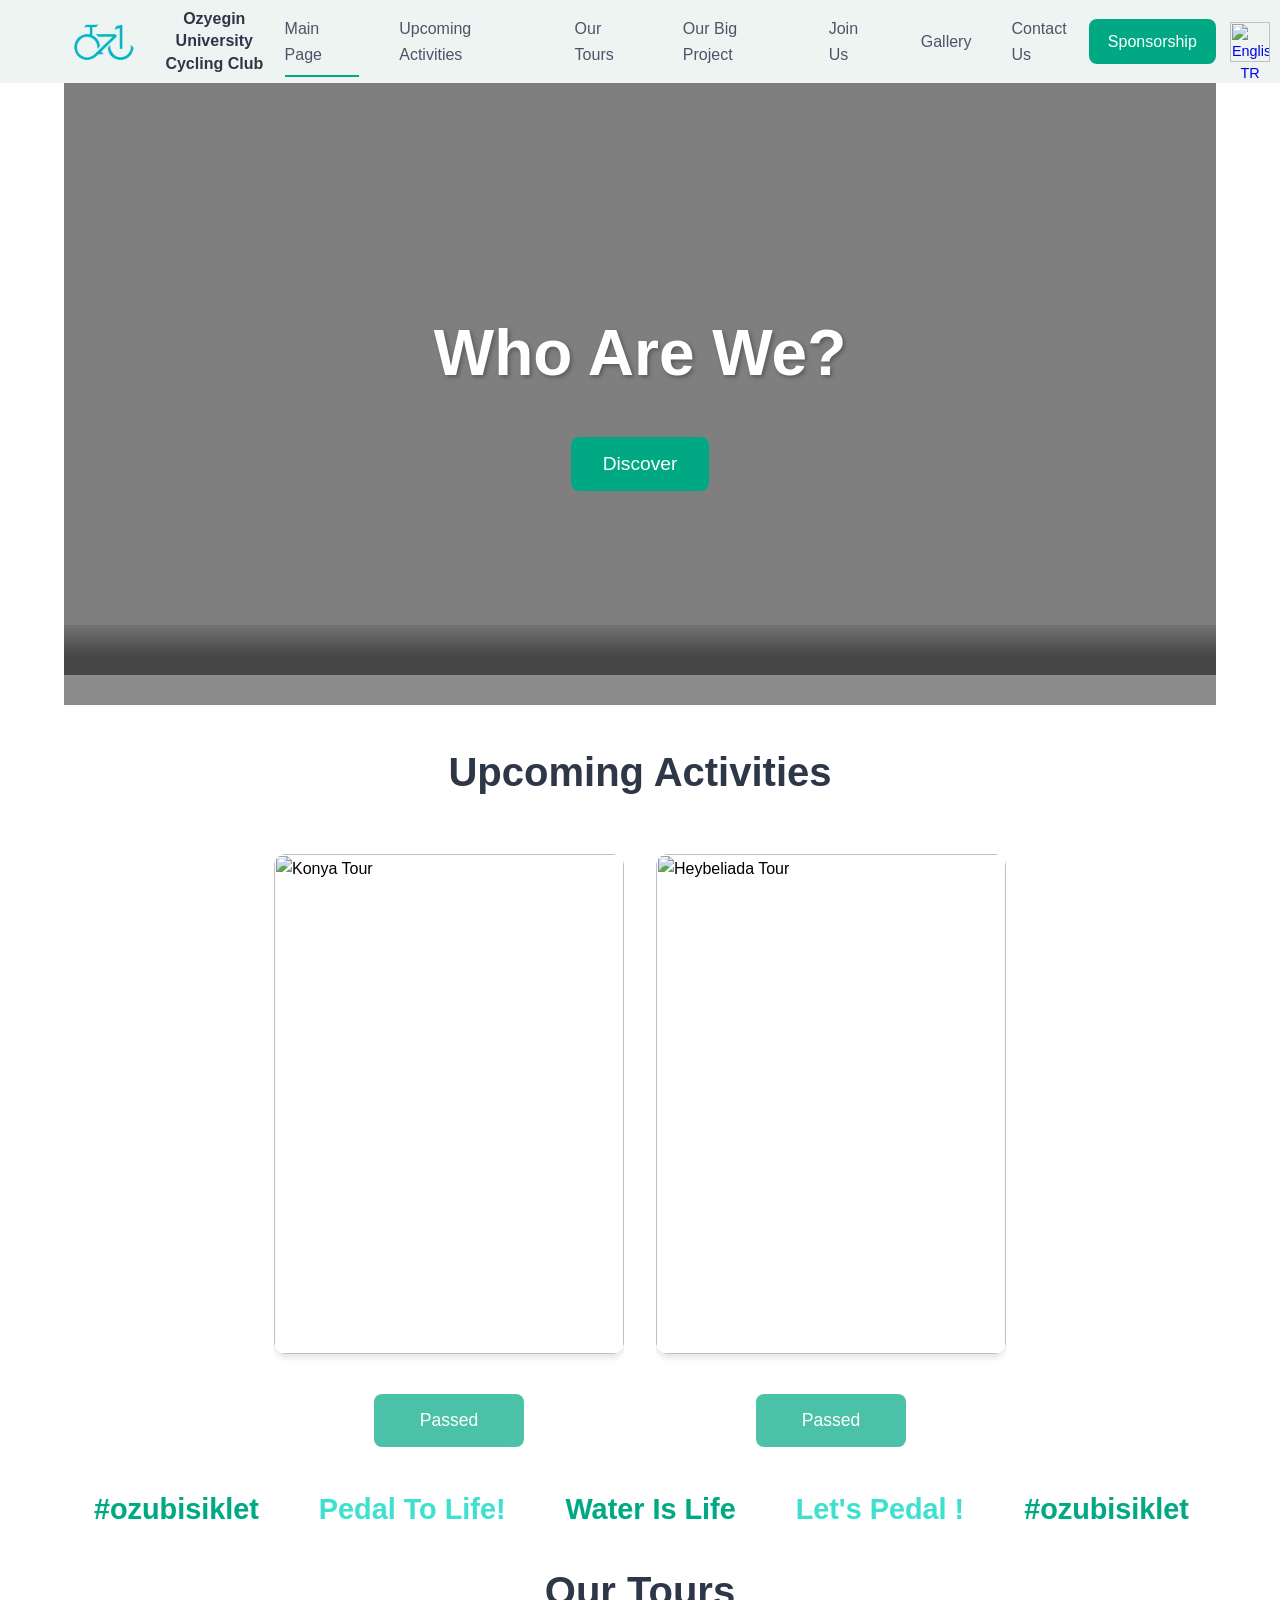
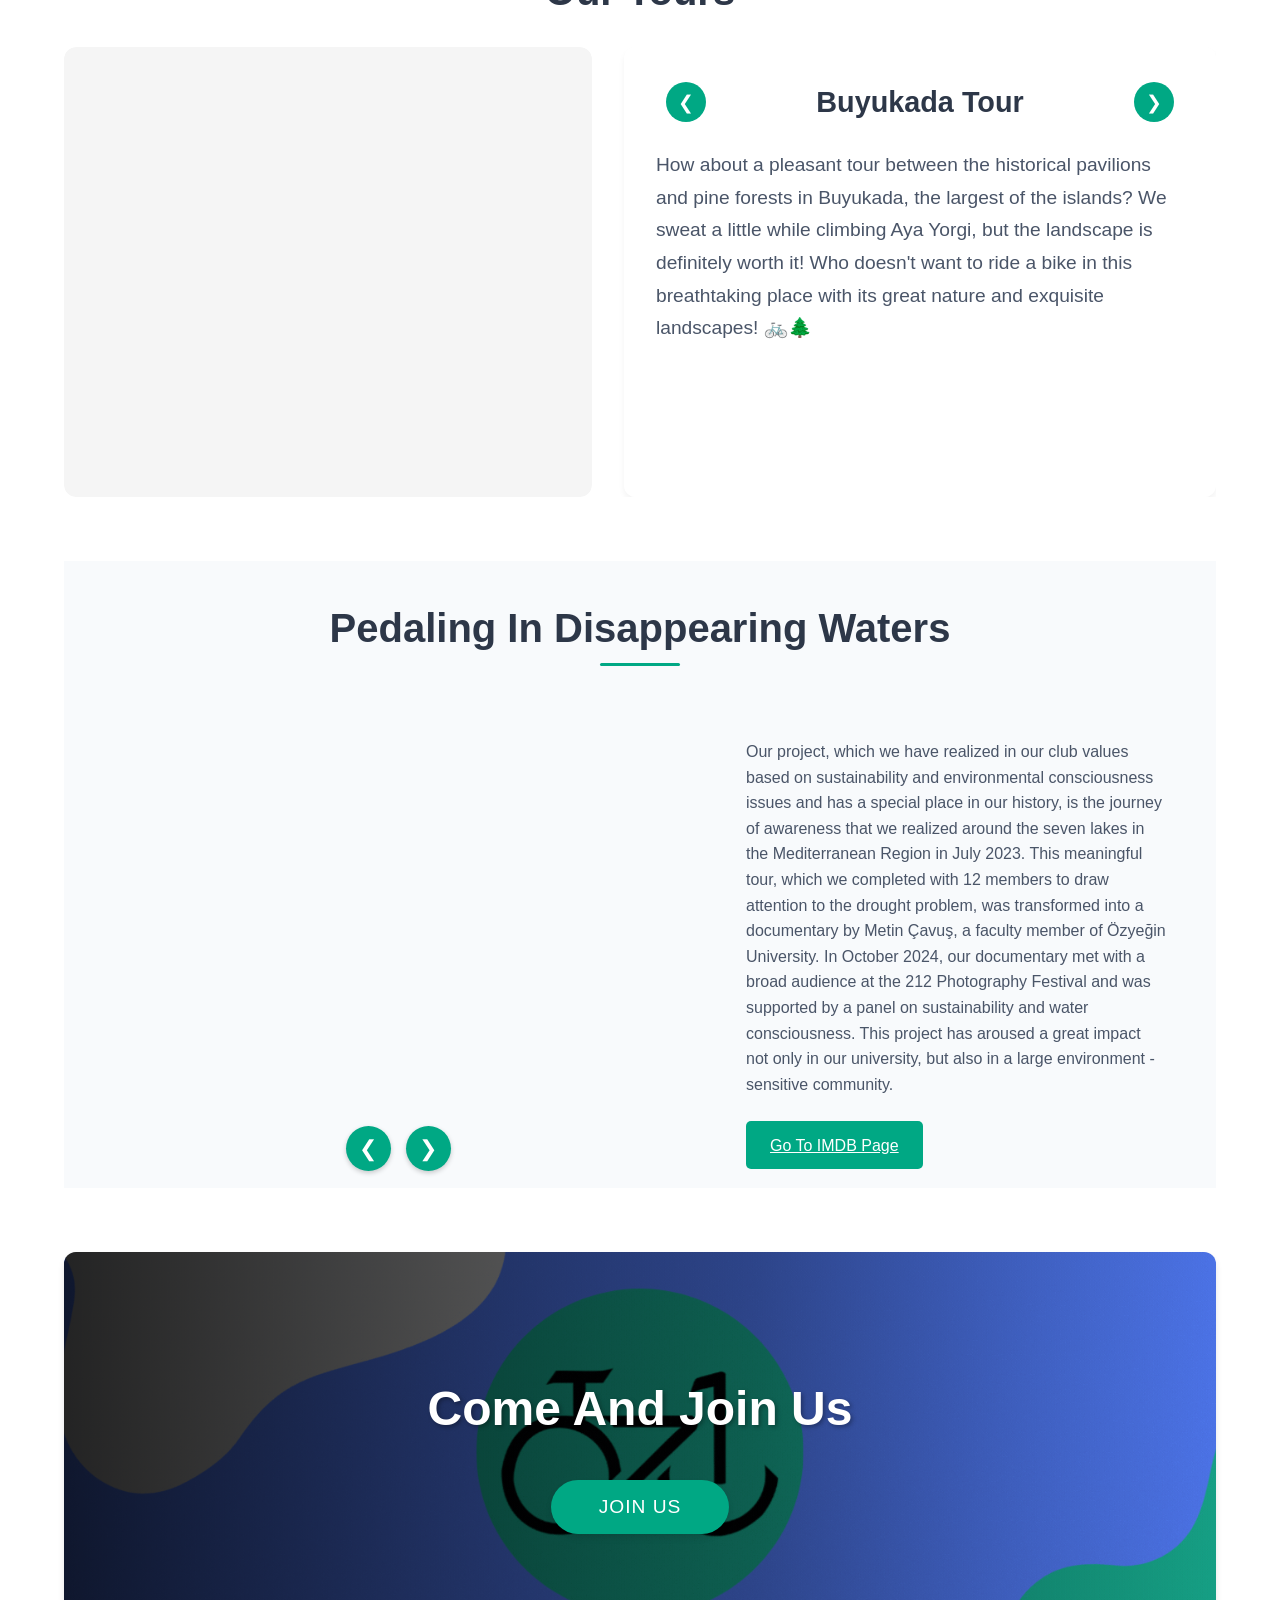
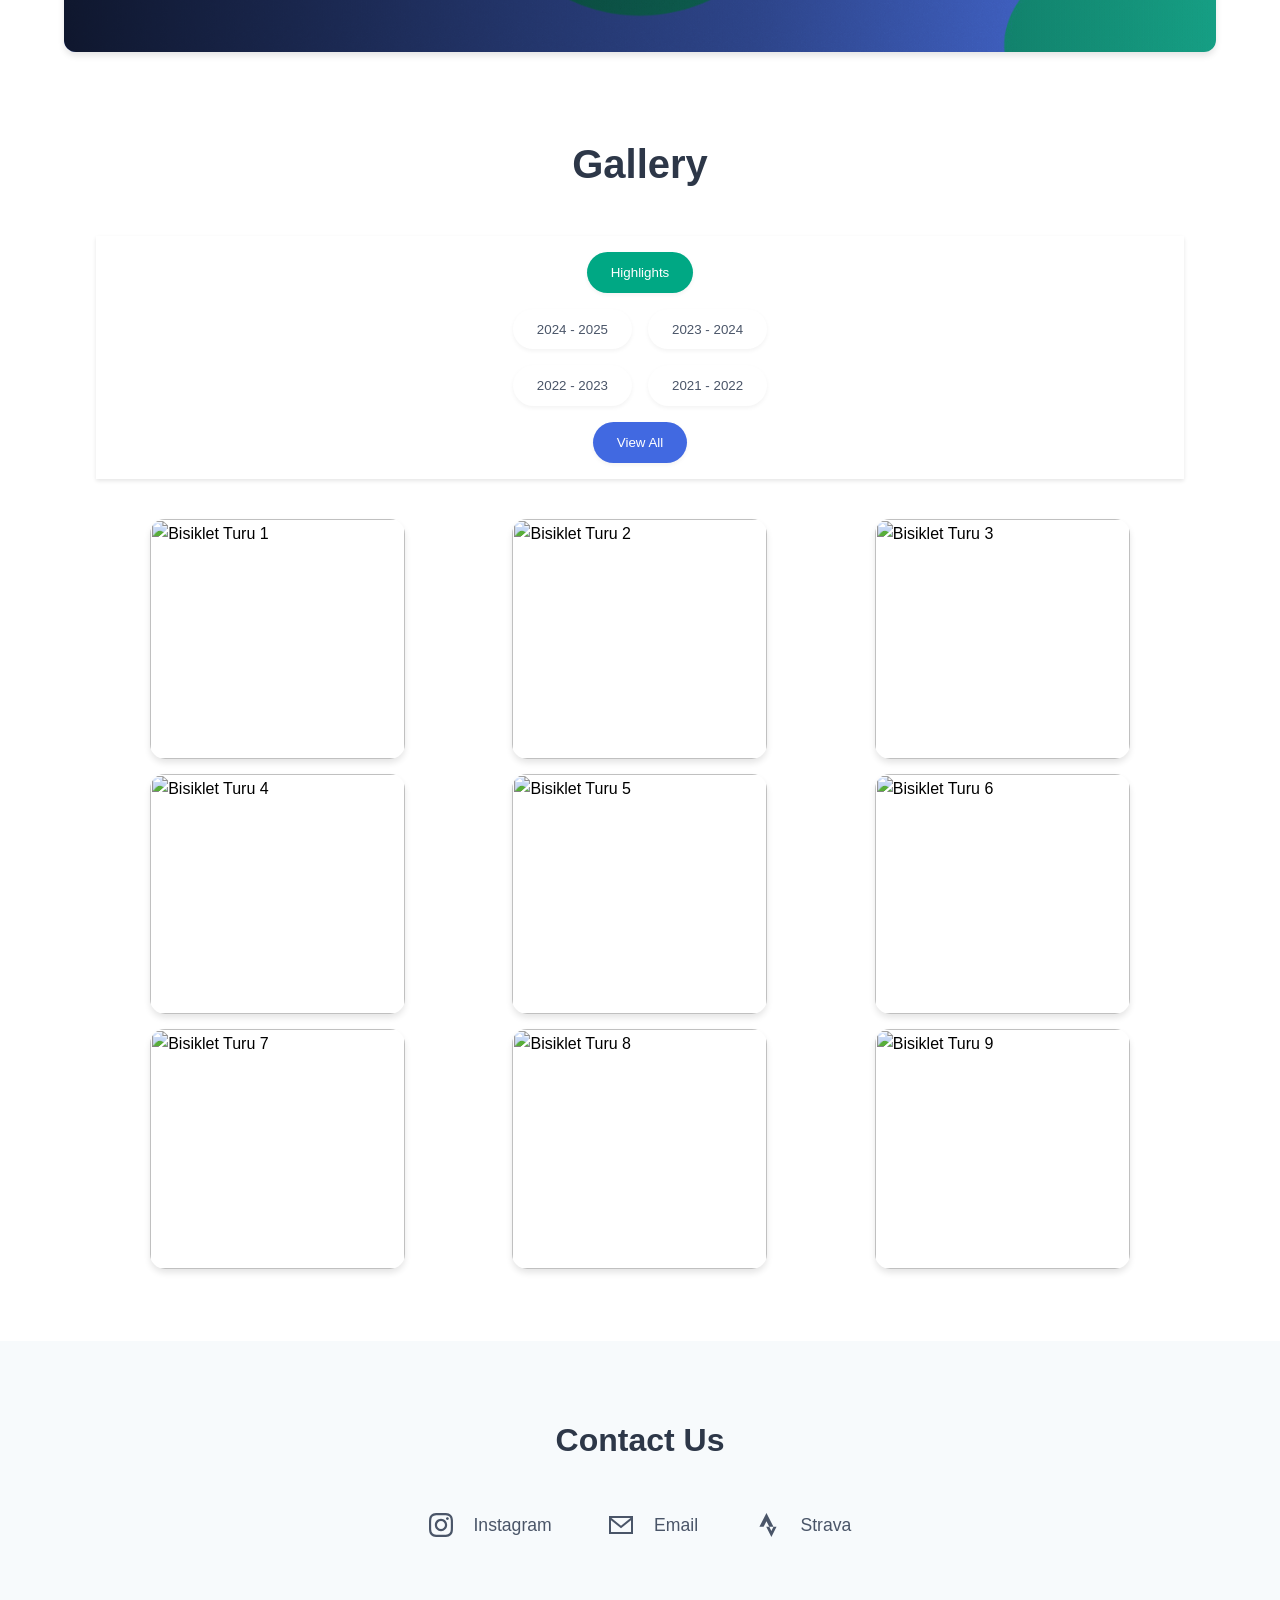
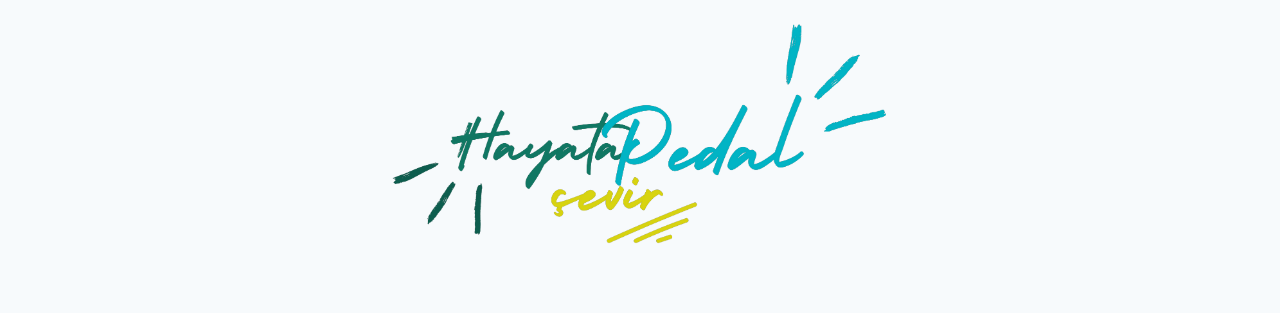
==== commit e8e8df29: "Favicon" ====
--- a/index_eng.html
+++ b/index_eng.html
@@ -536,6 +536,7 @@
     <meta charset="UTF-8">
     <meta name="viewport" content="width=device-width, initial-scale=1.0">
     <title>Özyeğin Üniversitesi Bisiklet Kulübü</title>
+    <link rel="icon" type="image/png" href="logo.png">
     <style>
         body {
             font-family: 'Inter', -apple-system, BlinkMacSystemFont, sans-serif;
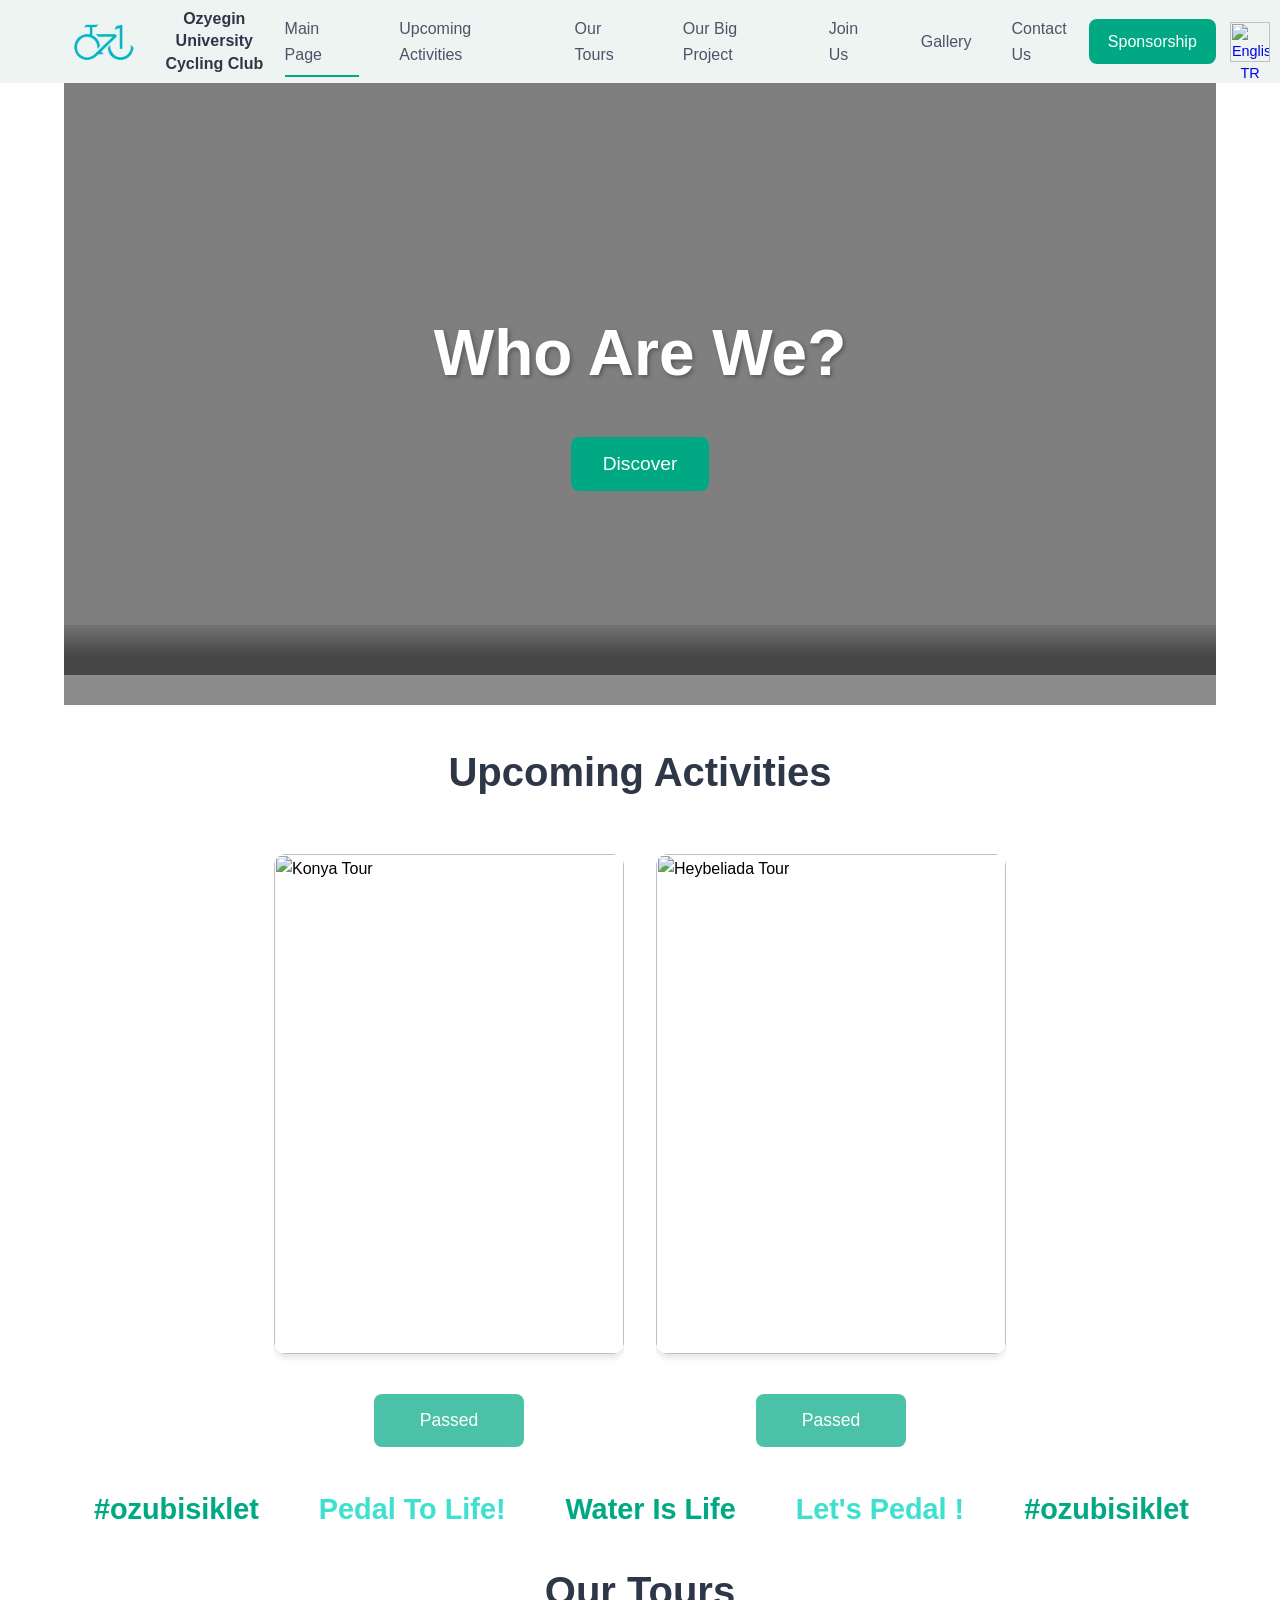
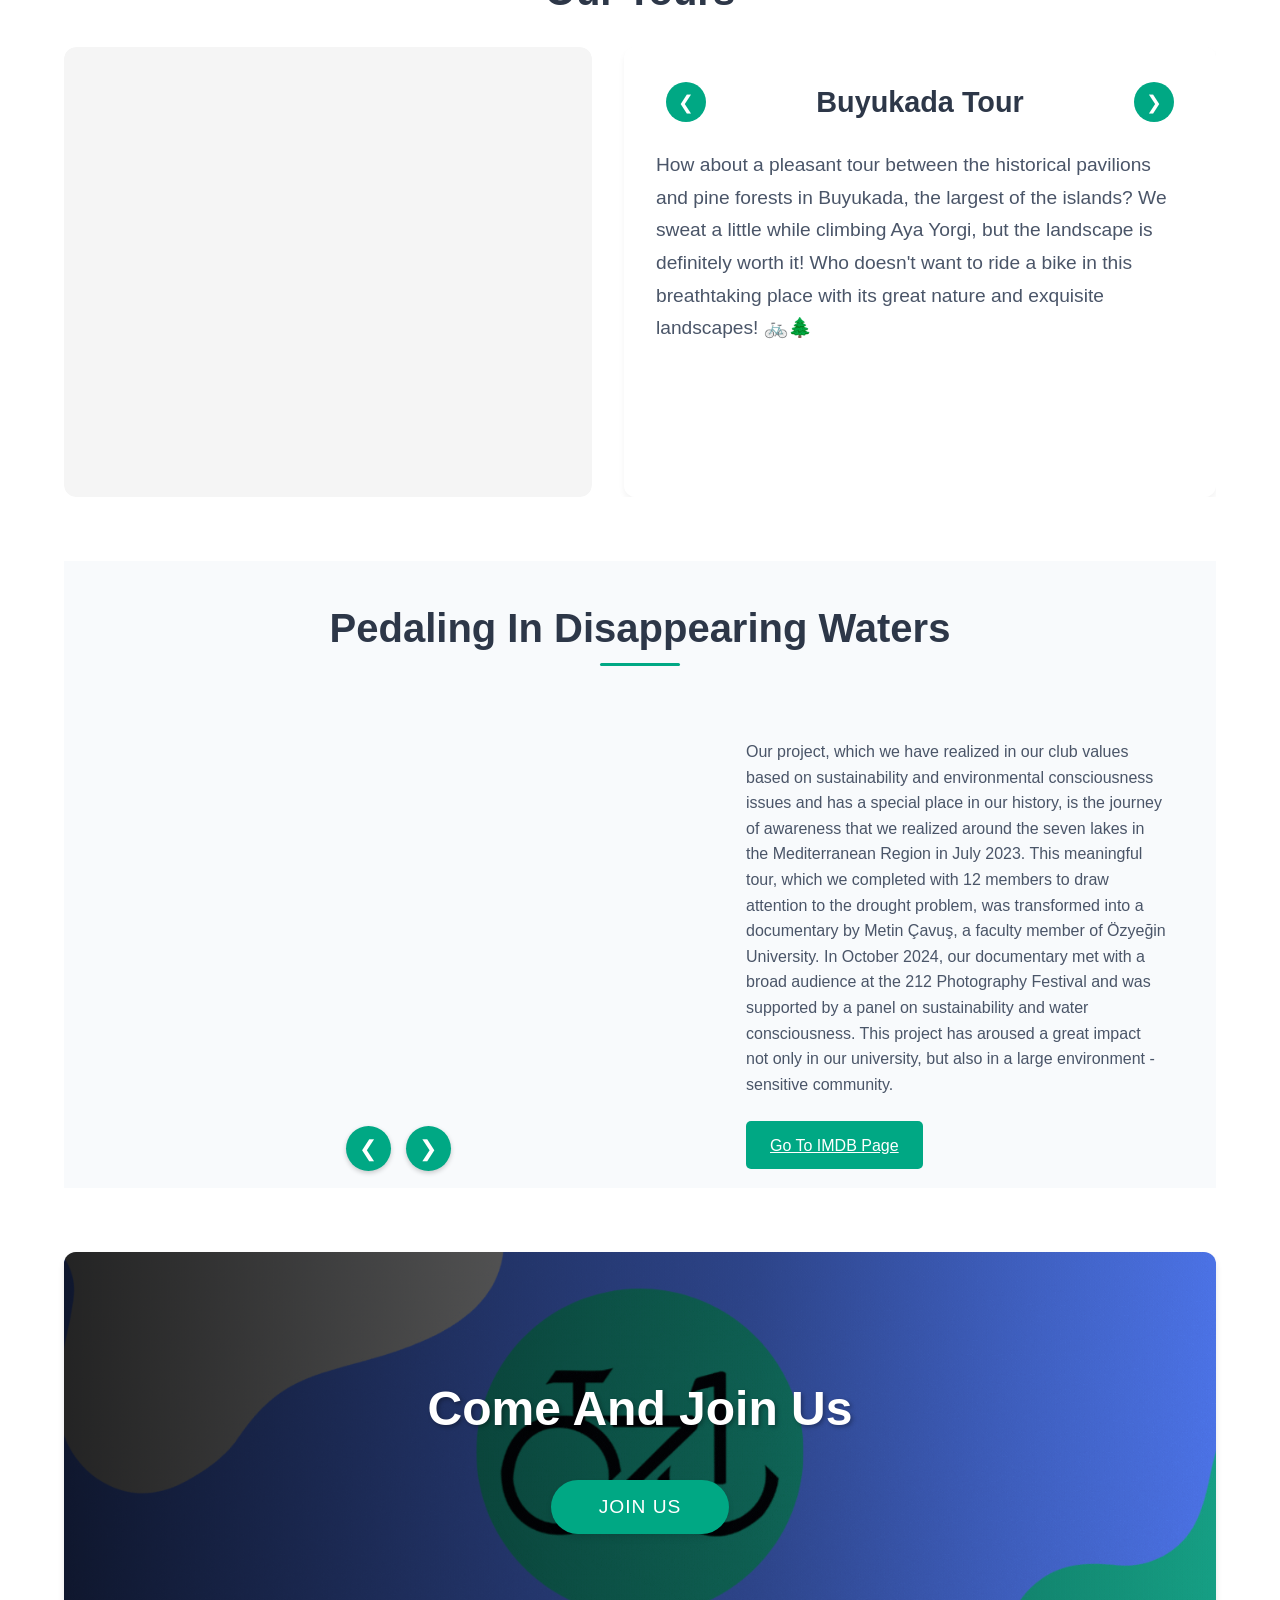
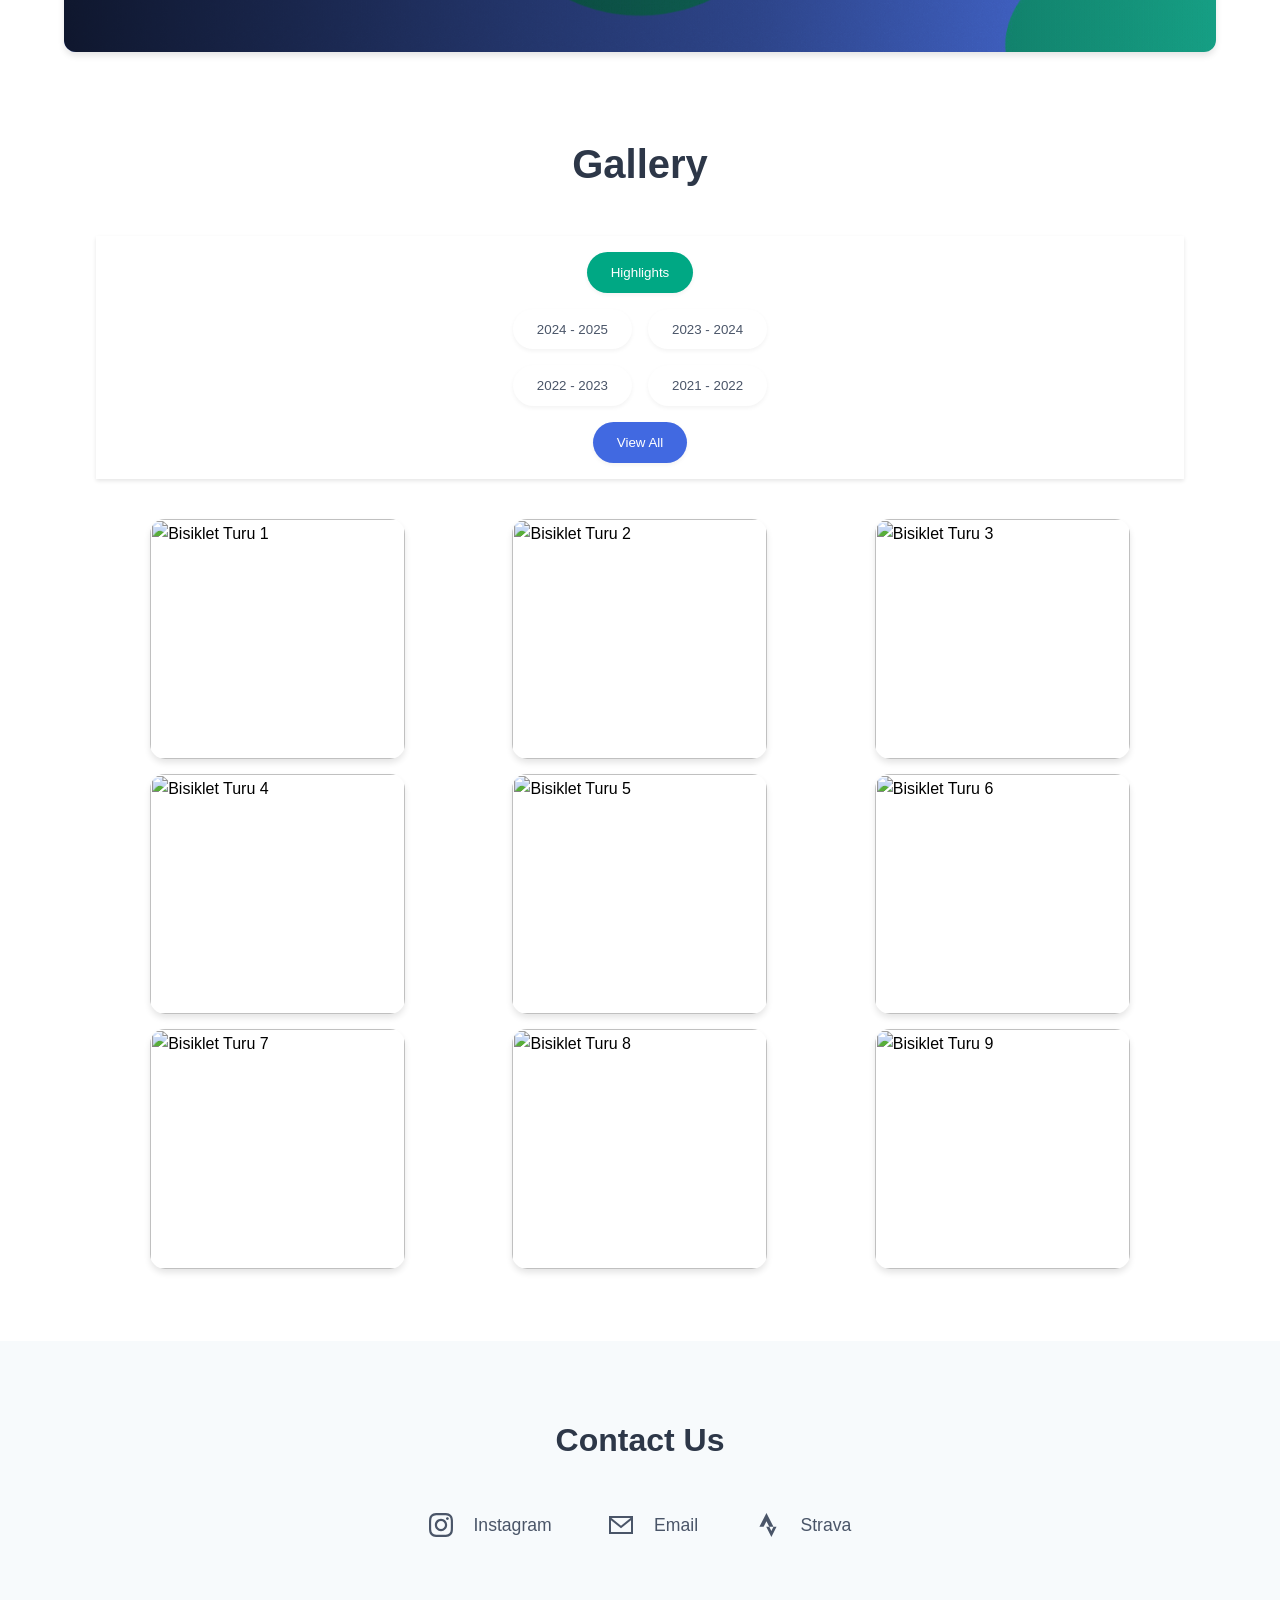
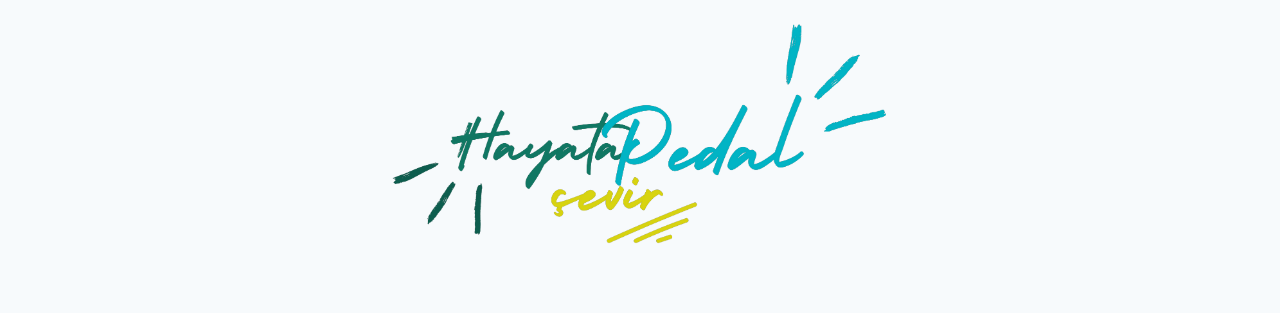
==== commit d8be1459: "Mail address fixed. English" ====
--- a/index_eng.html
+++ b/index_eng.html
@@ -4090,7 +4090,7 @@
                         </svg>
                         <span>Instagram</span>
                     </a>
-                    <a href="mailto:cycling.clubs@ozu.edu.tr" class="social-link">
+                    <a href="mailto:clubs.cycling@ozu.edu.tr" class="social-link">
                         <svg class="social-icon" xmlns="https://www.w3.org/2000/svg" width="24" height="24" viewBox="0 0 24 24" fill="currentColor">
                             <path d="M0 3v18h24v-18h-24zm21.518 2l-9.518 7.713-9.518-7.713h19.036zm-19.518 14v-11.817l10 8.104 10-8.104v11.817h-20z"></path>
                         </svg>
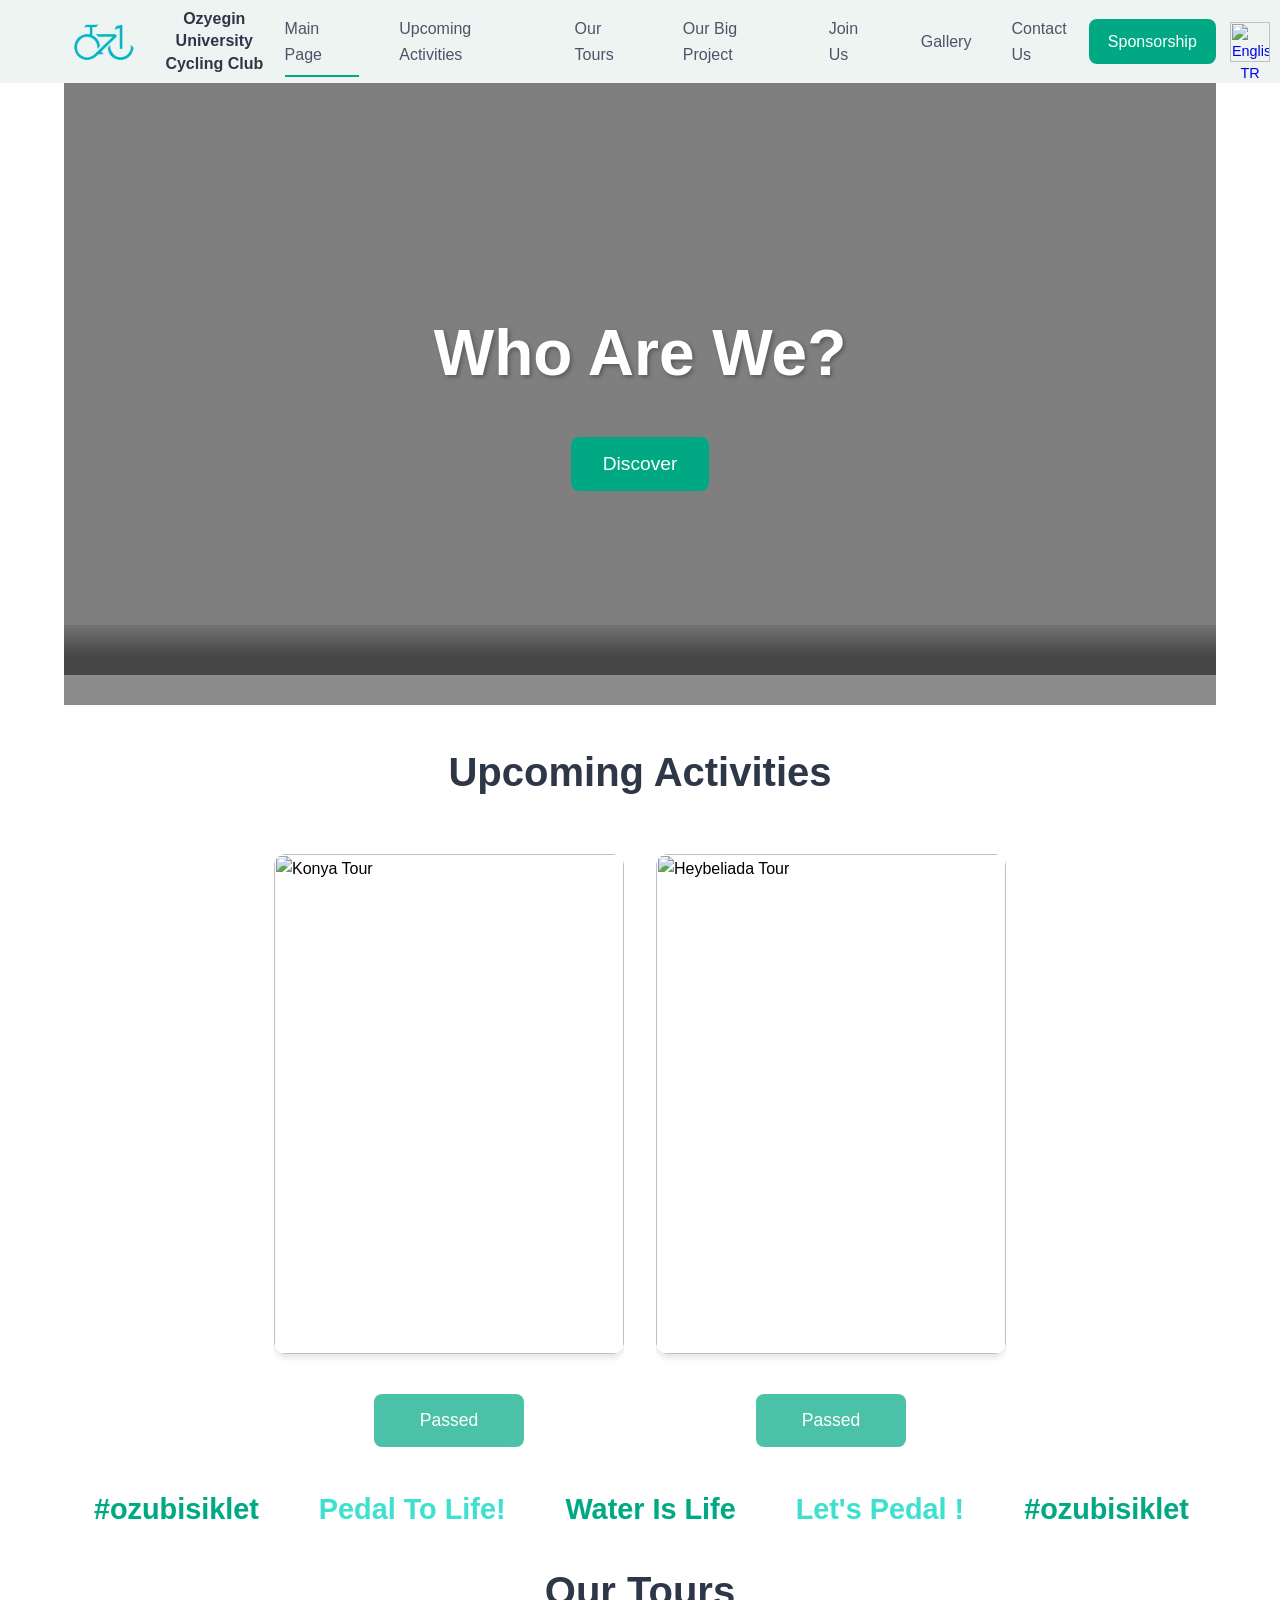
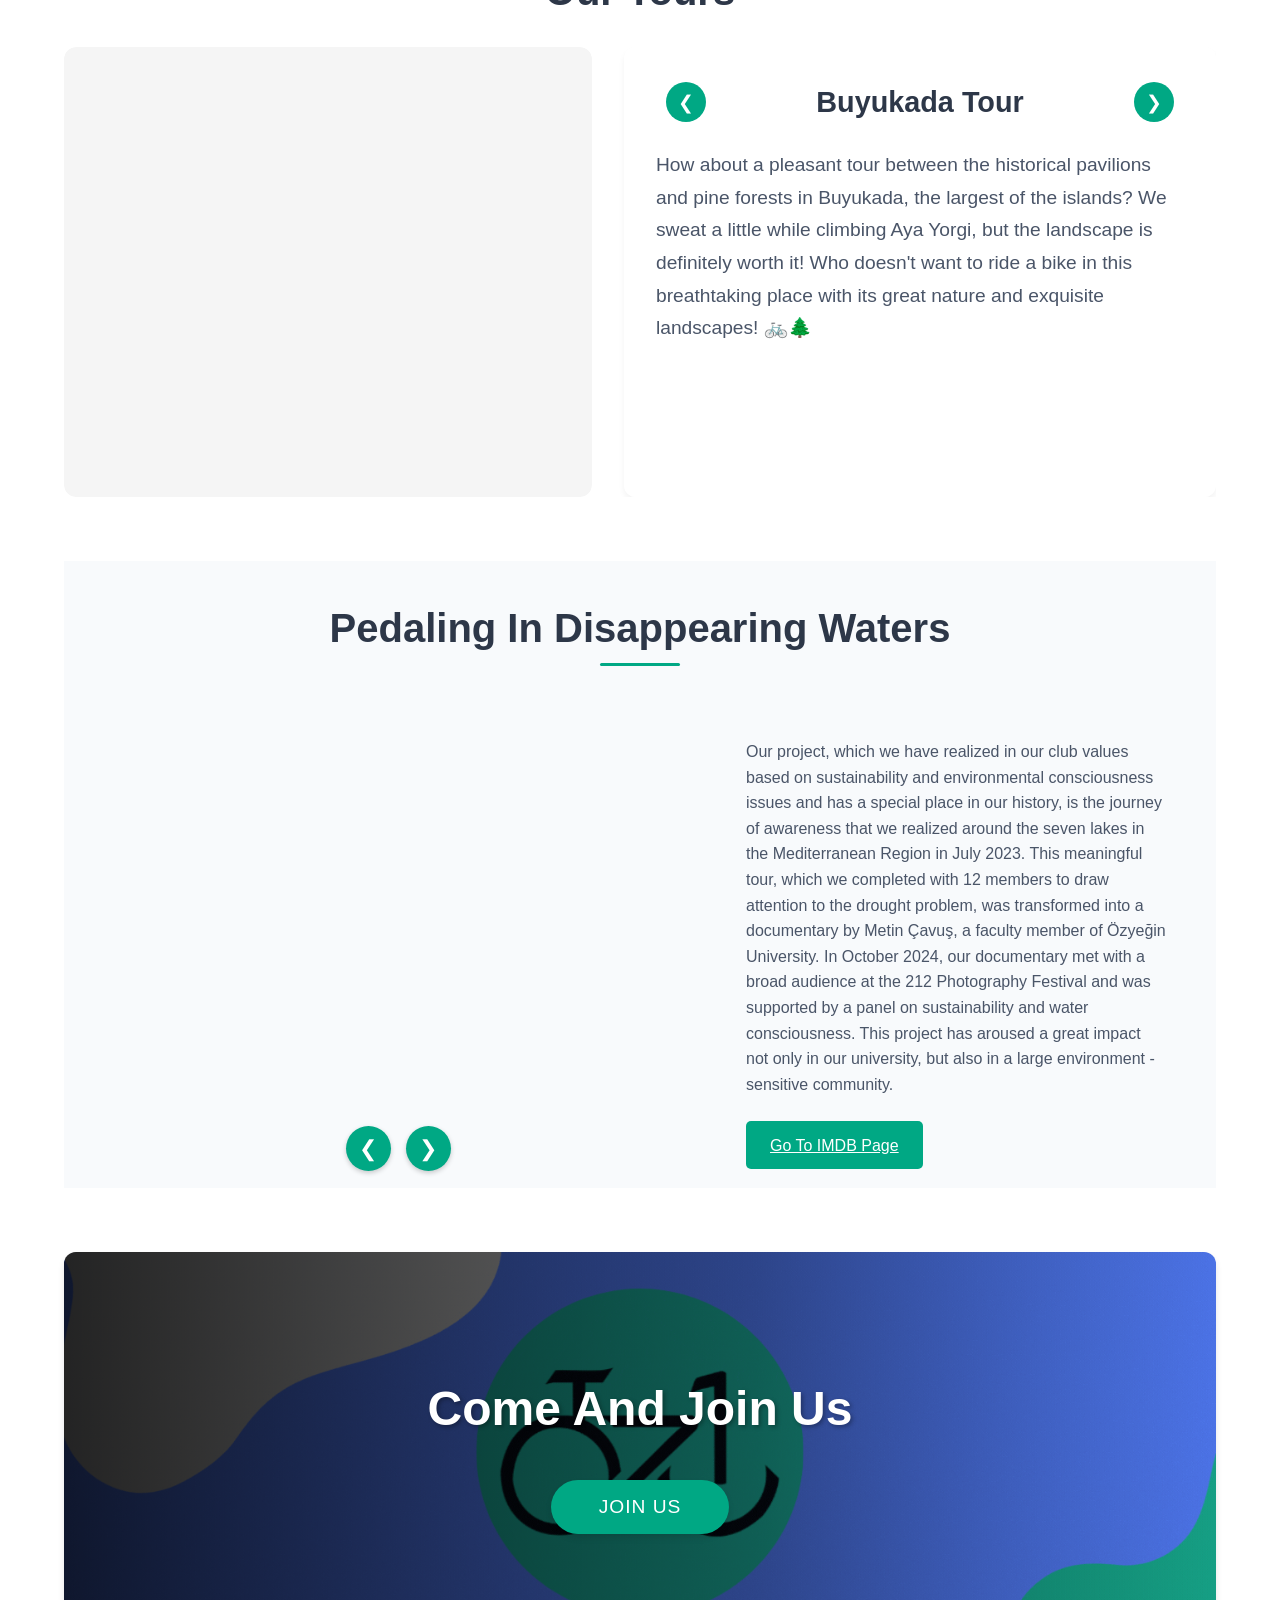
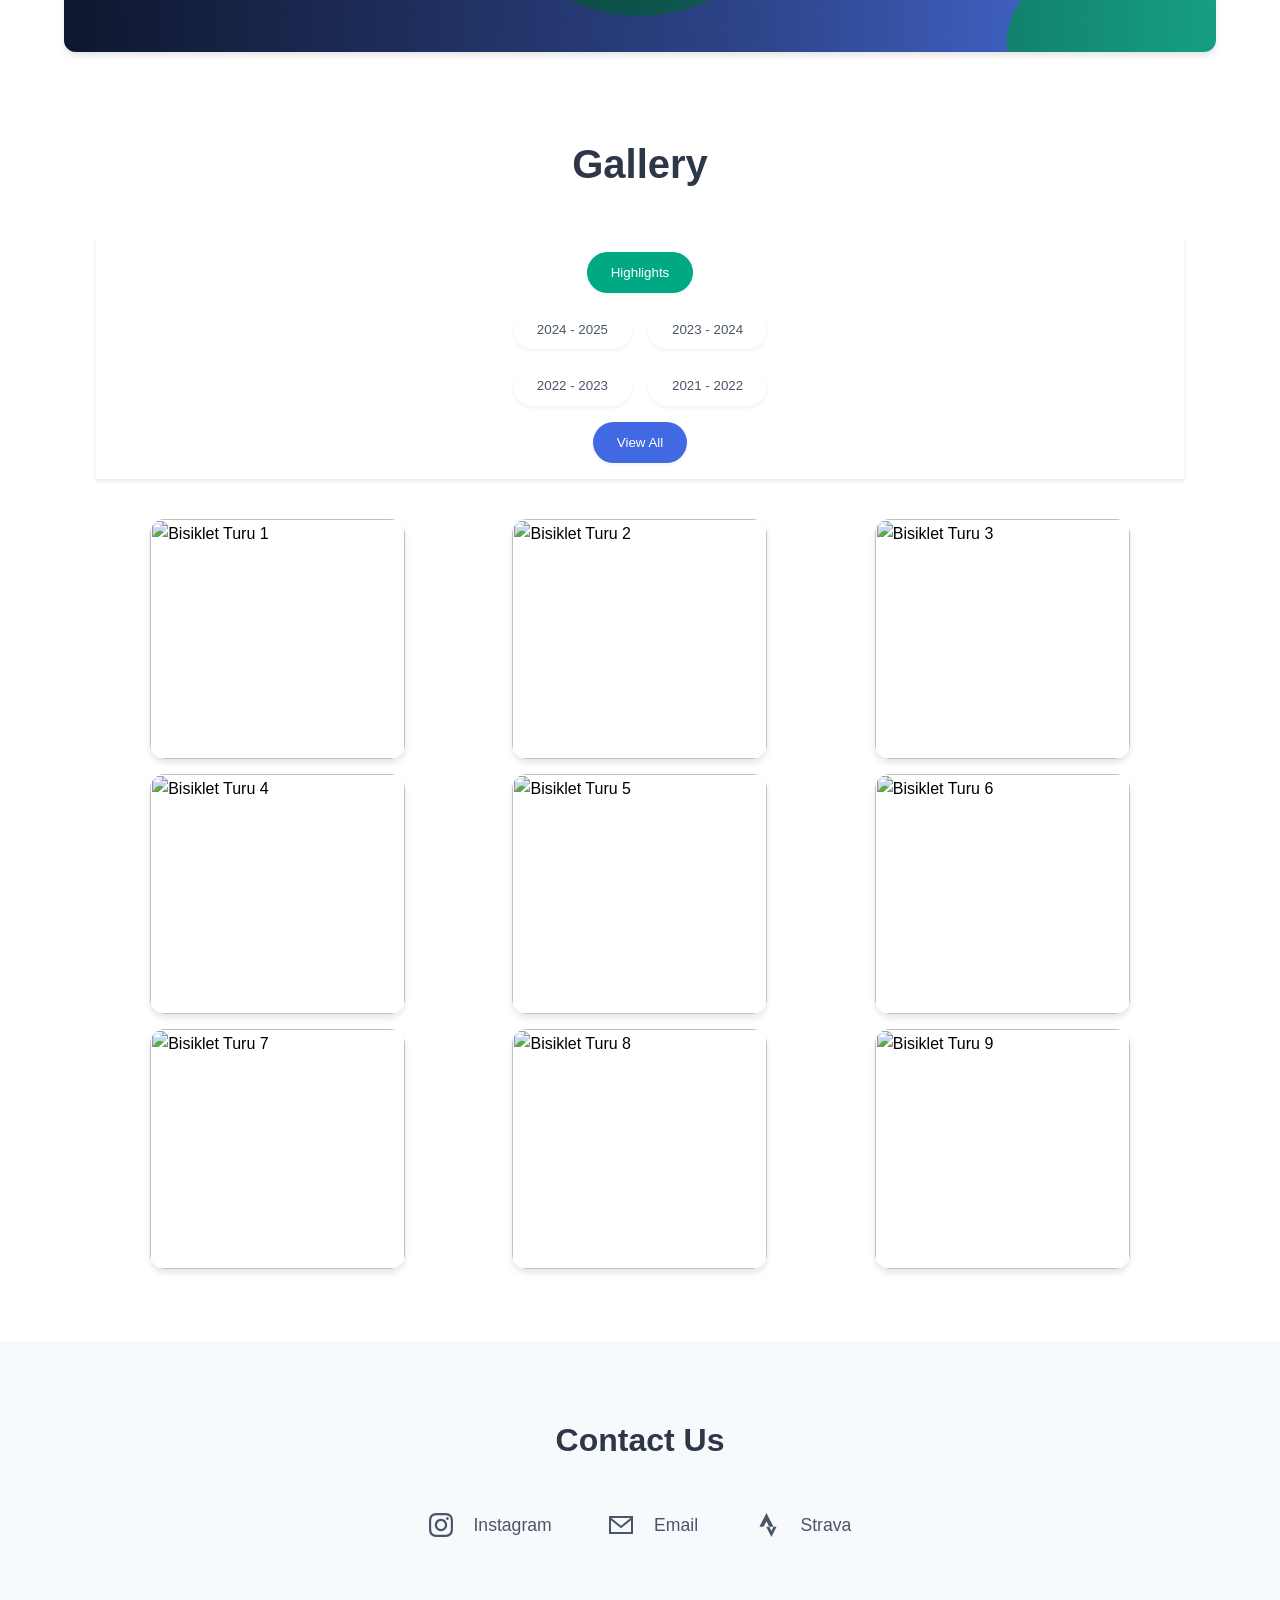
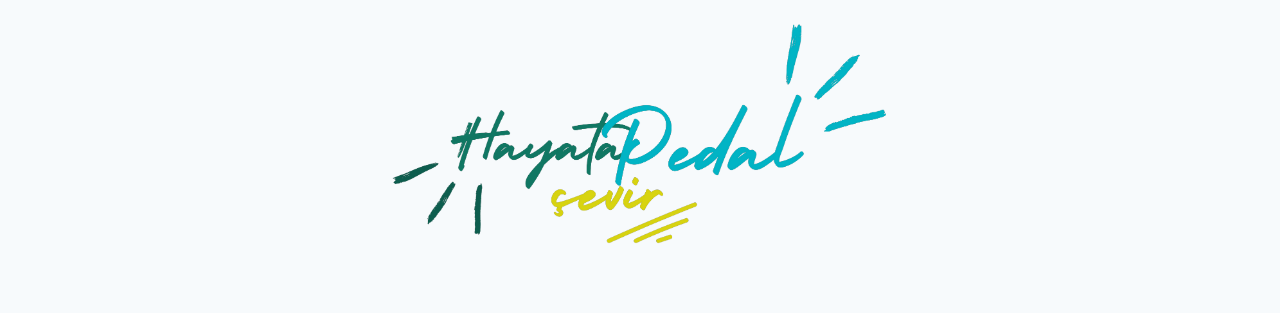
==== commit f1d41a74: "Modularity and File Organization" ====
--- a/index_eng.html
+++ b/index_eng.html
@@ -1,3693 +1,30 @@
 <html lang="eng"><head>
     <!-- Resim URL'leri Yapılandırması -->
-    <script>
-        // Ana Sayfa Biz Kimiz Resimleri
-        const SLIDER_RESIMLERI = [
-            "1shCONXYuqnzhTbm2dIEQ6C3109EuXNXk",//1
-            "13pR0POQlv6Vh5GavCUE6rdRPT60TrTs6",//2
-            "1zo7vCNY7OTtNu4HmwFqtQpLVNd5GVTnp",//3
-            "1zDcafuIGXIRYhQi8mDZPUhnpvxfaCXNR",//4
-            "1180PeM_g-KMEuk_LXwmw-8y5PZESvzDk",//5
-            "1rilI0sp847CjUIQGMHg_aKa0BdqEyxvQ",//6
-            "1vrXOJhh-KSD62JWphzK1Xy_70yU9Mtmo",//7
-            "18kRg-80sVQt9vMB5x3LGktmuLkY8-_eV"//8
-        ];
-
-        //Pedallaya Pedallaya Resimleri
-        const PEDALLAYA_PEDALLAYA = [
-            "1jv2cawV6CpbhAmCZY2ps8KBxLSHO5BFQ",//1
-            "1lRxkgEx7jAeq3AXthjbaKvBtY15t-mQS",//2
-            "1svz_DzhdHRMAI56oZgt1WGMQfh3Ab6lf",//3
-            "1BlplJ-RmFgqBgtw3pFxnmZJ7wqkzOQkI",//4
-            "1z7FqK2hOYwkn5tY6iVHvz5FH3Ocpkndz",//5
-            "11kjFfaMKhNSndAmo6xKiczE4diKZscw6"//6
-        ];
-
-        // Tur Slaytları
-        const GOOGLE_DRIVE_LINKLERI = {
-            buyukada: {
-                isim: "Buyukada Tour",
-                aciklama: "How about a pleasant tour between the historical pavilions and pine forests in Buyukada, the largest of the islands? We sweat a little while climbing Aya Yorgi, but the landscape is definitely worth it! Who doesn't want to ride a bike in this breathtaking place with its great nature and exquisite landscapes! 🚲🌲 ", 
-                resimler: [
-                    "1Jd7rjjSWKwJ62CuQhX6YSbwcKOooi6TU",
-                    "1M8IUmGvfG5KpGh8CQElhsdK5iCvesjzN",
-                    "18MdKDhZsgHUr6fq0rmm218x6NtJBl2Hp",
-                    "1PvUs8v3bzTEMd6Bw5YuyDh6zSac21MmJ"
-                ]
-            },
-            heybeliada: {
-                isim: "Heybeliada Tour",
-                aciklama: "Are you ready to pedal in the unique view of Heybeliada, on the routes where nature and history meet? He visits the Seminary School while moving on the pine -scented roads, We enjoy the exquisite landscapes of Heybeliada. ⛰️🌅 ",
-                resimler: [
-                    "11-xY8WvKHp71c5OBXv7ecJDXDUrIYrl8",
-                    "1Riq_73mNtTUwyLaWQE19RweIog801yxA",
-                    "1QRudj-hNkYs0TT1WNAqWIBF2fbDEbjjO",
-                    "1VFGUuOIgVQHrc2RTRqKW8RxKnYQDu649"
-                ]
-            },
-            bostanci: {
-                isim: "Bostanci-Maltepe Coastline Tour",
-                aciklama: "Who doesn't want a spacious driving experience by the sea? Bostanci is pedaling with seagulls on the coastline extending from Bostanci to Maltepe, We take pleasant breaks between each other and breathe with great sea air. 🌊☕ ",
-                resimler: [
-                    "18cnpalQtgAnaedjmAHW3s6aVLX0qyUgH",
-                    "1f3zJOFnZC5EmsjM-1qtMc1qOC-42De5E",
-                    "1F8iC0GHGaMtbK5DcSv0F3TRZao6nWli0",
-                    "147Wvu7CgzcPtyY1P1T1Qs9yP9Qp72epB",
-                    "1Lonm4gcCmSDVrBTFes3tUxVYGdsDGFKU"
-                ]
-            },
-            anadolukavagi: {
-                isim: "Anadolu Kavagi Tour",
-                aciklama: "How about a pleasant journey to the north of the Bosphorus? Along the beach, we pedal in the famous sea mood and discover the throat with our bikes. On this beautiful route, we accumulate memories that we will not forget. 🚴‍♂️ ",
-                resimler: [
-                    "16DvBoyiyCUPM4EB52VnnBiZD-c1Rvn1m",
-                    "1kvY1nQkglF4J2QpBeUjk9GIrf7HJqPDM",
-                    "1PwvWRrPEnwwGCrygUDhmdxPLJFxxLWUX",
-                    "1b26Mx2FTxkIwoi_5MlWdI1r6hrkQwWI8"
-                ]
-            },
-            beykoz: {
-                isim: "Beykoz Forest Trail Tour",
-                aciklama: "How would you like to move away from the noise of the city and travel to the heart of nature? In the lush forests of Beykoz, we are pedaling with bird sounds. Even though we have a little difficulty in the trails, we chat at breaks and collect our energy. A nice adventure with nature! 🌳💚 ",
-                resimler: [
-                    "1DfD-IakQU9pRRtHTJdxKJQdFbW4wHIut",
-                    "1hfg8UAQ_MhNITvIkRKvZxOQRm_-PhKaT",
-                    "1QUhOBXfMiTAn77thcJm_BlKnejOvAImf",
-                    "1OHqG-kcs2To_zqdmu-jXTvOZMPguZtOi",
-                    "1H02Sbw-FMV-RUsNd8W15KKKBhO67XCkr",
-                    "1syIdeLkbVwPMs1GxfkRUUjdkCqmkBrNL"
-                ]
-            },
-            rumelikavagi: {
-                isim: "Rumeli Kavagi Tour",
-                aciklama: "An unforgettable tour with the unique view of the Bosphorus! While we are pedaling with historical mansions, bridges and sea views, we take breaks at the most beautiful photo points. We discover the European side of the Bosphorus together and collect plenty of moments. 🌅🌉 ",
-                resimler: [
-                    "1cHhMdcakyEq5E5EteubxEdLzUgAtdJ_7",
-                    "1GmxbeuwopvHdS0gXzg6dZJPiUnGoLDgC",
-                    "1NIrwgGygTpf4DmhX2jioPk2-1HGQtLe5",
-                    "1ifDbU-rOEgX-VwgzBdz_PavnxTM0ghLM"
-                ]
-            },
-            canakkale: {
-                isim: "Canakkale Tour",
-                aciklama: "In this tour, which is both emotional and fun, we visit the martyrs and turn our pedals in the exquisite atmosphere of Canakkale. We take lots of photos and accumulate unforgettable memories together. 🇹🇷✨ ",
-                resimler: [
-                    "1ihRqVKTrNJJ98gxoFyCC1n1zMG72--qd",
-                    "1GYr6ujwsQUGAUCCsLFrG9s0mjA4WhnQH",
-                    "1ABmQDEkdzJwdXOhqmdYE4yqFsECDK2pW",
-                    "1VS3jDK7i25rNswKmF1z5PpFtK3K1GLyD"
-                ]
-            },
-            bursa: {
-                isim: "Bursa Tour",
-                aciklama: "A journey to the rich culture of Bursa!In this tour, we both visit the cultural fields and pamper ourselves with the exquisite tastes of Bursa.Of course we don't forget to pedal while doing these! 🚴‍♂️💚 ",
-                resimler: [
-                    "1E8CdZmC85ZCc7-9zBv-oK8y_wXHbNtas",
-                    "1qZXedODEn7RlEe6EyrnEo4dovZ6y4GEi",
-                    "18wNnfxytvloHu4VDh3fZUJkaTBGvE_tu",
-                    "1FiVjQNYIUX2vymlQp9L9NyIowKp0C134",
-                    "1TBPTXOA4uinU_ZjGpdxeDmvQjbHMh04c",
-                    "1D4jzQ5VPmjgSt39hkwWqXVK6RBuRozQt"
-                ]
-            },
-            konya: {
-                isim: "Konya Tour",
-                aciklama: "A little culture, a little history, and plenty of pleasure! In this tour, we will visit Konya and its rich culture and turn our pedals in the great nature of Konya. No memorable memories do not return without saving! 🚐🌟 ",
-                resimler: [
-                    "1Ck0mAkEzc4PBPTV1ahiKRj3fVufPLsdj",
-                    "1wgclbDiPb3eG1clUhLeYgYsB1DFv4nQW",
-                    "1RHO-Ztk06L1y5tRrbC1iIZE2-8oymF8R",
-                    "1GXkLkzWUo6FGVCQaUDB0n865CjBs2Vih"
-                ]
-            }
-        };
-
-        // Galeri Resimleri
-        const GALERI_RESIMLERI = {
-            "2024-2025": [
-                {
-                    id: "1fpJXdRN9d9pq9Al1Ee8HQe1cRFLeV-hB",
-                    baslik: "Bursa Tour"
-                },
-                {
-                    id: "1L7OzytTsqI0CtHOzOHI_loYlYWD4Rdnx",
-                    baslik: "Bostanci Tour"
-                },
-                {
-                    id: "18SaaCwLSkvvI86sahSubJQRZtOLxlePQ",
-                    baslik: "Canakkale Tour"
-                }
-            ],
-            "2023-2024": [
-                {
-                    id: "1_-HylFo_gpre-xWhuuNk-cLqnrC__m1J",
-                    baslik: "Buyukada Tour"
-                },
-                {
-                    id: "19_7D7CKdPUWkNVOd2IOivKOHxCXOX7n-",
-                    baslik: "Bogaz Tour"
-                },
-                {
-                    id: "1NF1I2-G8eVC6ZjiCnDqKfvsxh9ko63jc",
-                    baslik: "Heybeliada Tour"
-                }
-            ],
-            "2022-2023": [
-                {
-                    id: "1DD66hSa2Bn-Df-YbzXkFifiu7UqsPCHW",
-                    baslik: "Buyukada Tour"
-                },
-                {
-                    id: "1KQniy8Vhp3oh04FhejrwHO9cxYaQvROO",
-                    baslik: "Heybeliada Tour"
-                }
-            ],
-            "2021-2022": [
-                {
-                    id: "1VEk9v2lKT38gaJMDXqK58Gv5LMmfti5p",
-                    baslik: "Bogaz Tour"
-                }
-            ]
-        };
-
-        // Galeri Ekstra Resimleri
-        const GALERI_EKSTRA_RESIMLERI = {
-            "2024-2025": {
-                "buyukada": [//
-                    "1VmlMXffr7BOsDh2uD-isE9zQ3icdz4gW",
-                    "1cts9xCBa4FKOrOW6KWzGuEO0Sff6W0sm"
-                ],
-                "bostanci": [//
-                    "18cnpalQtgAnaedjmAHW3s6aVLX0qyUgH",
-                    "1f3zJOFnZC5EmsjM-1qtMc1qOC-42De5E",
-                    "1F8iC0GHGaMtbK5DcSv0F3TRZao6nWli0",
-                    "147Wvu7CgzcPtyY1P1T1Qs9yP9Qp72epB",
-                    "1Lonm4gcCmSDVrBTFes3tUxVYGdsDGFKU",
-                    "1d7W7Gmg576mgy0udAZWO7Vetc0vmBzc9"
-                ],
-                "rumelikavagi": [//
-                    "1cHhMdcakyEq5E5EteubxEdLzUgAtdJ_7",
-                    "1GmxbeuwopvHdS0gXzg6dZJPiUnGoLDgC",
-                    "1NIrwgGygTpf4DmhX2jioPk2-1HGQtLe5",
-                    "1ifDbU-rOEgX-VwgzBdz_PavnxTM0ghLM"
-                ],
-                "canakkale": [//
-                    "1ihRqVKTrNJJ98gxoFyCC1n1zMG72--qd",
-                    "1GYr6ujwsQUGAUCCsLFrG9s0mjA4WhnQH",
-                    "1ABmQDEkdzJwdXOhqmdYE4yqFsECDK2pW",
-                    "1VS3jDK7i25rNswKmF1z5PpFtK3K1GLyD",
-                    "1NSkAW4nMosUNT-XtbncC-S-w6YV49PlK",
-                    "1B6LPZ2PubfWBl8Fq008Wn1EPDo_8Lobp",
-                    "1f__8E9TQNlOajmVwYPrUh4dhS4r6hjyn",
-                    "1i20mkNSo2TQkbSWBfuYU4prXjPLBl4HI",
-                    "1jF1SzVMmy7NnsSea-_fZn3Hrgy5xxoQD",
-                    "10lPqmlu1T49OvHcW-gRptf0jHQaYoBOH",
-                    "1ceJHCHBTRtfXuoK-QmsCWNqQnewEg2X8",
-                    "1H83PDijihCF9iHohINzIKazJHvfooI4g"
-                ],
-                "bursa": [//
-                    "1E8CdZmC85ZCc7-9zBv-oK8y_wXHbNtas",
-                    "1qZXedODEn7RlEe6EyrnEo4dovZ6y4GEi",
-                    "18wNnfxytvloHu4VDh3fZUJkaTBGvE_tu",
-                    "1FiVjQNYIUX2vymlQp9L9NyIowKp0C134",
-                    "1TBPTXOA4uinU_ZjGpdxeDmvQjbHMh04c",
-                    "1D4jzQ5VPmjgSt39hkwWqXVK6RBuRozQt",
-                    "1XKU7a22JZSCgbyxra0qd5nQCH6ed4gdI"
-                ],
-                "konya": [//
-                    "1Ck0mAkEzc4PBPTV1ahiKRj3fVufPLsdj",
-                    "1wgclbDiPb3eG1clUhLeYgYsB1DFv4nQW",
-                    "1RHO-Ztk06L1y5tRrbC1iIZE2-8oymF8R",
-                    "1GXkLkzWUo6FGVCQaUDB0n865CjBs2Vih"
-                ]
-            },
-            "2023-2024": {
-                "bogaz": [//
-                    "13yKn7oYrUtJEwMSd9ySUbmY-h16ABOTO",
-                    "1jrIjG78FS6LOIomUZl09VWJT9kj0g_YG",
-                    "1rVAY5Sn69RvsXYFWPvH27gNGNKT4uw6c",
-                    "10wklUwgNXUuJ91cJbmHrdctjdyu2iFeD",
-                    "1t3uBiSMtINKaqy-dxk_3Dvgh8y0Ac50B"
-                ],
-                "heybeliada": [//
-                    "11-xY8WvKHp71c5OBXv7ecJDXDUrIYrl8",
-                    "1Riq_73mNtTUwyLaWQE19RweIog801yxA",
-                    "1QRudj-hNkYs0TT1WNAqWIBF2fbDEbjjO",
-                    "1VFGUuOIgVQHrc2RTRqKW8RxKnYQDu649",
-                    "1gxcNyt5zE08lC0uTp46lgWgbfVojuRBx",
-                    "1dSu5voiLqv8pzCRhr5BUGPW5fAKY-bpw"
-                ],
-                "buyukada": [//
-                    "1Jd7rjjSWKwJ62CuQhX6YSbwcKOooi6TU",
-                    "1M8IUmGvfG5KpGh8CQElhsdK5iCvesjzN",
-                    "18MdKDhZsgHUr6fq0rmm218x6NtJBl2Hp",
-                    "1PvUs8v3bzTEMd6Bw5YuyDh6zSac21MmJ",
-                    "1s8Xyrz0uC6RwpC4okpYFUxIoCSeNEbVJ",
-                    "1vLJ-Zk3ZnE5PZiCfrzESNfkXnrQdc2hl",
-                    "1Wtw0F86t4MwNI3XhpWItXrv2zhH-Ezag",
-                    "1ZLWGA5-m9eOksc1EwEnUHw3OeaHl1KyR",
-                    "1Tbqq99HZEhGHyGgYv7MAsBQyQ2UjVl4z",
-                    "1ncjIzFpl6jl6R1-InxZHHHhmmzb74AUM",
-                    "1yF6z1duWflHhI47x9hw3NF_VM4fDSEDh",
-                    "1JKIDiEvWGVmszm9YrHVpkozmGrZi9HI-"
-                ],
-                "bostanci": [//
-                    "1dCv_-syfuhAPUTw_F5xXchAM9DtZb9ys",
-                    "1xM7S2_8bLyWPXcm8r2wFFlh-Zmf7oIzQ",
-                    "1cGykXHi6IXbrLTsgsMlhjibKyWzt5hZh",
-                    "1zkVU0V4BDVbZVwQCuZaiNMCASL6Bg26G"
-                ]
-            },
-            "2022-2023": {
-                "buyukada": [
-                    "1DJngjr8cPZFTlfKbiU_kBXxzLpNgfIA4",
-                    "1BooPpzvnvplyep_UmoMlGgaOkR00PkSb",
-                    "1W-H8u6DpkZt6hNQhVSGw3J7oCwAZWDHf",
-                    "15oiFnGtRdyZrAgJ-Lroi-D00Z3zbi5Ff",
-                    "1-a6JhNONe-p3bVWJIuToBSq7PnJRQUyj",
-                    "1Be6a0A-5GrqT1xGg5QQXCP339ElPIUWp",
-                    "1A5aXORhLdzKv-YMiRoFRhvzlc_RIx-bp",
-                    "1OXzWVPBEh7edVqnjBD1FmqN8OSHUzPSr",
-                    "1wfUDBjs7URcuHMyw0QbREUJt6xgiMa4P",
-                    "160QFBG7NPVHk_SYT3JBIs--L1XM7OHeO"
-                ],
-                "heybeliada": [
-                    "12NB2bYKKCUt6H3G_70vlpe985OP6QWc4",
-                    "1ChMJ7-W2hffa9rBS6YelXuiEFek8fhiw",
-                    "15SR4D6yEUaT7-sh7ssl6EyPkb_TIEIU2"
-                ]
-            },
-            "2021-2022": {
-                "buyukada": [
-                    "18KyXXAbP9_IqNi1j97Xten0twaJgG-mJ",
-                    "1_rW-nN299Nwq37p6J-SJONB-hQD7bI09",
-                    "1lrvBukPc6NSfZLfFm5ZZQyV6Edole_Fu",
-                    "1mTtXBiIFWpgUxiOpHMgaK4b8YbUGdz0g"
-                ],
-                "heybeliada": [
-                    "1pBvbgM9st3LvVPNVYqaOC1CvtlwNSmwQ",
-                    "1_VCc8nsNpDmapRGSY1XU04X4CYrH2Xdq",
-                    "1BuCF3lKJN2N0k_yNfIL6HrrJqLGXqiZ4",
-                    "1cwLhtRM5maIfRDrAFMvun5pA1n97ZfOP"
-                ],
-                "bogaz": [
-                    "1JVAZJc9exVd4L5-V5GnpC3xvSGErg4qZ",
-                    "1IFb9Cen3LenOH5vR8DGfIbee9qRm46vw",
-                    "1lUHE4jxoQeKXGi3C36Epiv-00mGmYDK6",
-                    "1QXCETPnCtY-pPhmqzflMpe2bo6MR1jWh"
-                ]
-            }
-        };
-
-        const kampus_disi_epmty = 0;
-        const kampus_ici_empty = 0;
-
-        // Etkinlikler Afişleri
-        const ETKINLIKLER = {
-            kampusDisi: [
-                {
-                    resimId: "1Xcet9yMuh9yMwIt6v9KHt9YJysKc2mxb",
-                    baslik: "Konya Tour",
-                    tarih: "1-2 May 2025",
-                    kayitAcik: true,
-                    kayitSon: "31 Nisan 2025",
-                    kayitLink: "https://forms.gle/gkna2qKTqjninPan8"
-                }
-            ],
-            kampusIci: [
-                {
-                    resimId: "1QKZepk9KqkEAKAdRwBHyiw8do-mfYzUU",
-                    baslik: "Heybeliada Tour",
-                    tarih: "26 April 2025",
-                    kayitAcik: true,
-                    kayitSon: "24 Nisan 2025",
-                    kayitLink: "https://forms.gle/QiAnMKosZuGmursA8"
-                }
-            ]
-        };
-
-        if (kampus_disi_epmty === 1) {
-            ETKINLIKLER.kampusDisi = [ETKINLIKLER.empty];
-        }
-        if (kampus_ici_empty === 1) {
-            ETKINLIKLER.kampusIci = [ETKINLIKLER.empty];
-        }   
-        // Üye Ol Bölümü Resmi ve Linki
-        const UYE_OL_RESIM = "uye_ol.gif";
-        const UYE_OL_LINK = "https://forms.gle/FGruUip4VD4mP3sGA";
-
-        // Google Drive'dan resim URL'si oluşturan fonksiyon
-        function getGoogleDriveImageUrl(imageId) {
-            return `https://drive.google.com/thumbnail?id=${imageId}&sz=w1000`;
-        }
-
-        // Sayfa yüklendiğinde resimleri yükle
-        document.addEventListener('DOMContentLoaded', async function() {
-            // Tur slaytlarını dinamik olarak oluştur
-            const tourSlider = document.querySelector('.tour-slider');
-            const tourContent = document.querySelector('.tour-content');
-            
-            // Önce mevcut içerikleri temizle
-            tourSlider.innerHTML = '';
-            tourContent.innerHTML = '';
-            
-            // Her tur için slaytları ve içerikleri ekle
-            let isFirstTour = true;
-            for (const [tur, data] of Object.entries(GOOGLE_DRIVE_LINKLERI)) {
-                try {
-                    console.log(`${tur} turu için resimler yükleniyor...`);
-                    
-                    // Tur resimlerini ekle
-                    data.resimler.forEach((resimId, index) => {
-                        const resimUrl = getGoogleDriveImageUrl(resimId);
-                        const activeClass = isFirstTour && index === 0 ? 'active' : '';
-                        tourSlider.innerHTML += `
-                            <div class="tour-slide ${activeClass} ${tur}" style="background-image: url('${resimUrl}')"></div>
-                        `;
-                    });
-                    
-                    // Tur açıklamasını ekle
-                    const activeClass = isFirstTour ? 'active' : '';
-                    tourContent.innerHTML += `
-                        <div class="tour-description ${activeClass}">
-                            <div class="tour-header">
-                                <button class="tour-nav-btn prev-tour">❮</button>
-                                <h3>${data.isim}</h3>
-                                <button class="tour-nav-btn next-tour">❯</button>
-                            </div>
-                            <p>${data.aciklama}</p>
-                        </div>
-                    `;
-                    
-                    if (isFirstTour) {
-                        isFirstTour = false;
-                    }
-                } catch (hata) {
-                    console.error(`${tur} resimleri yüklenirken hata oluştu:`, hata);
-                }
-            }
-            
-            // BU KISIM ÖNEMLİ: Tur navigasyon butonlarını bağla
-            console.log('Tur navigasyon butonları bağlanıyor...');
-            setTimeout(() => {
-                const prevTourButtons = document.querySelectorAll('.prev-tour');
-                const nextTourButtons = document.querySelectorAll('.next-tour');
-                
-                console.log(`Bulunan butonlar: Prev: ${prevTourButtons.length}, Next: ${nextTourButtons.length}`);
-                
-                prevTourButtons.forEach(button => {
-                    button.onclick = function() {
-                        showTourContent(currentTourSlide - 1);
-                    };
-                });
-                
-                nextTourButtons.forEach(button => {
-                    button.onclick = function() {
-                        showTourContent(currentTourSlide + 1);
-                    };
-                });
-            }, 500); // DOM'un tam yüklenmesini beklemek için kısa bir gecikme
-            
-            // Etkinlikleri dinamik olarak yükle
-            loadEvents();
-            
-            // Galeri resimlerini yükle
-            console.log('Galeri resimleri yükleniyor...');
-            
-            // Her yıl için resimleri yükle
-            Object.entries(GALERI_RESIMLERI).forEach(([yil, resimler]) => {
-                console.log(`${yil} yılı resimleri yükleniyor:`, resimler);
-                
-                resimler.forEach((resim, index) => {
-                    const imgId = `gallery-img-${yil}-${index + 1}`;
-                    const titleId = `gallery-title-${yil}-${index + 1}`;
-                    const imgElement = document.getElementById(imgId);
-                    const titleElement = document.getElementById(titleId);
-                    
-                    if (imgElement && titleElement) {
-                        imgElement.src = getGoogleDriveImageUrl(resim.id);
-                        titleElement.textContent = resim.baslik;
-                    }
-                });
-            });
-            
-            // Üye ol butonunu güncelle
-            const uyeOlBtn = document.querySelector('.join-btn');
-            if (uyeOlBtn) {
-                uyeOlBtn.onclick = function() {
-                    window.open(UYE_OL_LINK, '_blank');
-                };
-            }
-            
-            // Mobil menü için
-            const mobileMenuToggle = document.querySelector('.mobile-menu-toggle');
-            const mobileNav = document.querySelector('.mobile-nav');
-            
-            if (mobileMenuToggle && mobileNav) {
-                mobileMenuToggle.addEventListener('click', function() {
-                    this.classList.toggle('active');
-                    mobileNav.classList.toggle('active');
-                    document.body.classList.toggle('no-scroll');
-                });
-                
-                // Mobil menüdeki linklere tıklandığında menüyü kapat
-                const mobileNavLinks = mobileNav.querySelectorAll('a');
-                mobileNavLinks.forEach(link => {
-                    link.addEventListener('click', function() {
-                        mobileMenuToggle.classList.remove('active');
-                        mobileNav.classList.remove('active');
-                        document.body.classList.remove('no-scroll');
-                    });
-                });
-            }
-            
-            // Etkinlik resimlerini güncelle
-            const kampusDisiFoto = document.querySelector('.event-section:first-child .event-poster img');
-            const kampusIciFoto = document.querySelector('.event-section:last-child .event-poster img');
-            
-            if (kampusDisiFoto && ETKINLIKLER.kampusDisi.length > 0) {
-                kampusDisiFoto.src = getGoogleDriveImageUrl(ETKINLIKLER.kampusDisi[0].resimId);
-                const baslik = kampusDisiFoto.closest('.event-poster').querySelector('h4');
-                const tarih = kampusDisiFoto.closest('.event-poster').querySelector('p');
-                if (baslik) baslik.textContent = ETKINLIKLER.kampusDisi[0].baslik;
-                if (tarih) tarih.textContent = ETKINLIKLER.kampusDisi[0].tarih;
-            }
-            
-            if (kampusIciFoto && ETKINLIKLER.kampusIci.length > 0) {
-                kampusIciFoto.src = getGoogleDriveImageUrl(ETKINLIKLER.kampusIci[0].resimId);
-                const baslik = kampusIciFoto.closest('.event-poster').querySelector('h4');
-                const tarih = kampusIciFoto.closest('.event-poster').querySelector('p');
-                if (baslik) baslik.textContent = ETKINLIKLER.kampusIci[0].baslik;
-                if (tarih) tarih.textContent = ETKINLIKLER.kampusIci[0].tarih;
-            }
-        });
-
-        document.addEventListener('DOMContentLoaded', function() {
-            // Slider resimlerini yükle
-            const slides = document.querySelectorAll('.slide');
-            slides.forEach((slide, index) => {
-                const imageUrl = getGoogleDriveImageUrl(SLIDER_RESIMLERI[index]);
-                slide.style.backgroundImage = `url('${imageUrl}')`;
-                console.log(`Slider resmi ${index + 1} yükleniyor:`, imageUrl);
-            });
-
-            // Etkinlik resimlerini güncelle
-            const kampusDisiFoto = document.querySelector('.event-section:first-child .event-poster img');
-            const kampusIciFoto = document.querySelector('.event-section:last-child .event-poster img');
-            
-            if (kampusDisiFoto && ETKINLIKLER.kampusDisi.length > 0) {
-                kampusDisiFoto.src = getGoogleDriveImageUrl(ETKINLIKLER.kampusDisi[0].resimId);
-                const baslik = kampusDisiFoto.closest('.event-poster').querySelector('h4');
-                const tarih = kampusDisiFoto.closest('.event-poster').querySelector('p');
-                if (baslik) baslik.textContent = ETKINLIKLER.kampusDisi[0].baslik;
-                if (tarih) tarih.textContent = ETKINLIKLER.kampusDisi[0].tarih;
-            }
-            
-            if (kampusIciFoto && ETKINLIKLER.kampusIci.length > 0) {
-                kampusIciFoto.src = getGoogleDriveImageUrl(ETKINLIKLER.kampusIci[0].resimId);
-                const baslik = kampusIciFoto.closest('.event-poster').querySelector('h4');
-                const tarih = kampusIciFoto.closest('.event-poster').querySelector('p');
-                if (baslik) baslik.textContent = ETKINLIKLER.kampusIci[0].baslik;
-                if (tarih) tarih.textContent = ETKINLIKLER.kampusIci[0].tarih;
-            }
-            
-            // Mobil menü için
-            const menuBtn = document.querySelector('.menu-btn');
-            const mobileNav = document.querySelector('.mobile-nav');
-            
-            if (menuBtn && mobileNav) {
-                menuBtn.addEventListener('click', function() {
-                    mobileNav.classList.toggle('active');
-                    document.body.classList.toggle('no-scroll');
-                });
-                
-                // Mobil menüdeki linklere tıklandığında menüyü kapat
-                const mobileNavLinks = mobileNav.querySelectorAll('a');
-                mobileNavLinks.forEach(link => {
-                    link.addEventListener('click', function() {
-                        mobileNav.classList.remove('active');
-                        document.body.classList.remove('no-scroll');
-                    });
-                });
-            }
-        });
-    </script>
+    <link rel="stylesheet" href="css/style.css">
+    <script src="js_eng/data.js"></script>
+    <script src="js_eng/utils.js"></script>
+    <script src="js_eng/slider.js"></script>
+    <script src="js_eng/tours.js"></script>
+    <script src="js_eng/gallery.js"></script>
+    <script src="js_eng/events.js"></script>
+    <script src="js_eng/project.js"></script>
+    <script src="js_eng/mobile.js"></script>
+    <script src="js_eng/main.js"></script>
+
     <!-- Google Drive Linkleri Yapılandırması Bitiş -->
     <meta charset="UTF-8">
     <meta name="viewport" content="width=device-width, initial-scale=1.0">
     <title>Özyeğin Üniversitesi Bisiklet Kulübü</title>
-    <link rel="icon" type="image/png" href="logo.png">
-    <style>
-        body {
-            font-family: 'Inter', -apple-system, BlinkMacSystemFont, sans-serif;
-            margin: 0;
-            padding: 0;
-            line-height: 1.6;
-            background-color: #ffffff;
-        }
-
-        body.no-scroll {
-            overflow: hidden;
-        }
-
-        .container {
-            max-width: 1400px;
-            margin: 0 auto;
-            padding: 0 4rem;
-        }
-        header {
-            padding: 0.1rem 0;
-            background-color: #EDF4F2;
-            box-shadow: 0 2px 4px rgba(0, 0, 0, 0.02);
-            position: fixed;
-            top: 0;
-            left: 0;
-            right: 0;
-            z-index: 1000;
-        }
-        .header-content {
-            display: flex;
-            justify-content: space-between;
-            align-items: center;
-            max-width: 1400px;
-            margin: 0 auto;
-            padding: 0 4rem;
-        }
-        .logo-section {
-            display: flex;
-            align-items: center;
-            gap: 0rem;
-        }
-        .logo {
-            width: 80px;
-            height: 80px;
-        }
-        .club-name {
-            display: flex;
-            flex-direction: column;
-            align-items: center;
-            font-size: 1.2rem;
-            font-weight: 700;
-            color: #2d3748;
-            line-height: 1.4;
-            text-align: center;
-        }
-        .club-name span {
-            font-size: 1rem;
-            color: #2d3748;
-        }
-        .nav-menu {
-            display: flex;
-            align-items: center;
-            gap: 2.5rem;
-        }
-        .nav-item {
-            text-decoration: none;
-            color: #4a5568;
-            font-weight: 500;
-            font-size: 1rem;
-            transition: color 0.2s ease;
-            padding: 0.5rem 0;
-            position: relative;
-        }
-        .nav-item:hover {
-            color: #2d3748;
-        }
-        .nav-item::after {
-            content: '';
-            position: absolute;
-            bottom: -2px;
-            left: 0;
-            width: 100%;
-            height: 2px;
-            background-color: #00a884;
-            transform: scaleX(0);
-            transition: transform 0.2s ease;
-        }
-        .nav-item:hover::after {
-            transform: scaleX(1);
-        }
-        /* Aktif menü öğesi için alt çizgi */
-        .nav-item.active::after {
-            transform: scaleX(1);
-        }
-        
-        @media (max-width: 768px) {
-            /* Mobil görünümde aktif bölüm çizgisini gizle */
-            .nav-item::after {
-                display: none;
-            }
-            
-            .nav-item.active::after {
-                display: none;
-            }
-            
-            .nav-menu {
-                display: none;
-            }
-        }
-        .auth-buttons {
-            display: flex;
-            align-items: center;
-            gap: 1.2rem;
-        }
-        .login-btn {
-            color: #4a5568;
-            text-decoration: none;
-            font-weight: 500;
-            font-size: 1rem;
-            padding: 0.6rem 1.2rem;
-            transition: color 0.2s ease;
-        }
-        .signup-btn {
-            background-color: #00a884;
-            color: white;
-            text-decoration: none;
-            font-weight: 500;
-            font-size: 1rem;
-            padding: 0.6rem 1.2rem;
-            border-radius: 8px;
-            transition: all 0.2s ease;
-        }
-        .signup-btn:hover {
-            background-color: #008f6f;
-            transform: translateY(-1px);
-        }
-        .about-btn {
-            background-color: #00a884;
-            color: white;
-            text-decoration: none;
-            font-weight: 500;
-            font-size: 1rem;
-            padding: 0.6rem 1.2rem;
-            border-radius: 8px;
-            transition: all 0.2s ease;
-        }
-        .about-btn:hover {
-            background-color: #008f6f;
-            transform: translateY(-1px);
-        }
-        main {
-            margin-top: 0;
-            padding: 2rem 0;
-        }
-        @media (max-width: 1200px) {
-            .container, .header-content {
-                padding: 0 2rem;
-            }
-        }
-        @media (max-width: 768px) {
-            .nav-menu {
-                display: none;
-            }
-            .container, .header-content {
-                padding: 0 1.5rem;
-            }
-            .lang-link-header {
-                display: none;
-            }
-            .lang-btn-header {
-                display: none;
-            }
-            .logo {
-                width: 55px;
-                height: 55px;
-            }
-            .club-name {
-                font-size: 1.1rem;
-            }
-            .club-name span {
-                font-size: 1.1rem;
-            }
-            /* Logo ve kulüp adını yakınlaştırma */
-            .logo-section {
-                gap: 0.3rem; /* 0.5rem'den 0.3rem'e düşürerek daha yakınlaştırıyoruz */
-            }
-        }
-
-        /* Slider Styles */
-        .slider-container {
-            position: relative;
-            width: 100%;
-            height: 600px;
-            overflow: hidden;
-            margin-top: 75px;
-        }
-
-        .slider {
-            position: relative;
-            width: 100%;
-            height: 100%;
-        }
-
-        .slide {
-            position: absolute;
-            width: 100%;
-            height: 100%;
-            opacity: 0;
-            transition: opacity 1s ease-in-out;
-            background-size: cover;
-            background-position: center;
-            background-repeat: no-repeat;
-        }
-
-        .slide.active {
-            opacity: 1;
-        }
-
-        .slide-overlay {
-            position: absolute;
-            top: 0;
-            left: 0;
-            width: 100%;
-            height: 100%;
-            background: rgba(0, 0, 0, 0.5);
-            display: flex;
-            justify-content: center;
-            align-items: center;
-            z-index: 10;
-        }
-
-        .slide-content {
-            text-align: center;
-            width: 100%;
-            max-width: 100%;
-            transition: all 0.8s ease;
-        }
-
-        .slide-title {
-            color: white;
-            font-size: 4rem;
-            font-weight: 700;
-            text-align: center;
-            text-shadow: 2px 2px 4px rgba(0, 0, 0, 0.3);
-            margin-bottom: 2rem;
-            transition: all 0.8s ease;
-        }
-
-        .discover-btn {
-            background-color: #00a884;
-            color: white;
-            border: none;
-            padding: 1rem 2rem;
-            font-size: 1.2rem;
-            border-radius: 8px;
-            cursor: pointer;
-            transition: all 0.5s ease;
-        }
-
-        .discover-btn:hover {
-            background-color: #008f6f;
-            transform: translateY(-3px);
-        }
-
-        .content-visible .discover-btn {
-            transform: translateY(150px);
-        }
-
-        .about-content {
-            position: absolute;
-            top: 45%;
-            left: 50%;
-            transform: translate(-50%, -50%);
-            width: 90%;
-            max-width: 100%;
-            color: white;
-            opacity: 0;
-            visibility: hidden;
-            transition: all 0.5s ease;
-            text-align: center;
-            padding: 0 2rem;
-        }
-
-        .about-content p {
-            font-size: 1.5rem;
-            line-height: 1.7;
-            margin: 0;
-            margin-bottom: 1rem;
-            text-shadow: 1px 1px 3px rgba(0, 0, 0, 0.2);
-            letter-spacing: 0.02em;
-        }
-
-        .content-visible .about-content {
-            opacity: 1;
-            visibility: visible;
-        }
-
-        .content-visible .slide-title {
-            transform: translateY(-200px);
-            font-size: 3.5rem;
-            opacity: 0.9;
-        }
-
-        @media (max-width: 768px) {
-            .about-content p {
-                font-size: 1.2rem;
-                line-height: 1.5;
-            }
-            .content-visible .discover-btn {
-                transform: translateY(120px);
-            }
-            /* Bisiklet animasyonunu responsive'de hızlandırma ve düzenleme */
-            .bike {
-                animation: responsive-bikemove 9s linear infinite !important; /* Toplam süre: yaklaşık 3sn hareket + 3sn duraklama *1.5 */
-            }
-            /* Bisikletçileri birbirine yakın konumlandırma */
-            .bike:nth-child(1) { animation-delay: 0s !important; }
-            .bike:nth-child(2) { animation-delay: 0.75s !important; }
-            .bike:nth-child(3) { animation-delay: 1.5s !important; }
-            .bike:nth-child(4) { animation-delay: 2.25s !important; }
-            /* İkinci grup - 3sn sonra başlasın */
-            .bike:nth-child(5) { animation-delay: 6s !important; }
-            .bike:nth-child(6) { animation-delay: 6.75s !important; }
-            .bike:nth-child(7) { animation-delay: 7.5s !important; }
-            .bike:nth-child(8) { animation-delay: 8.25s !important; }
-            
-            /* Responsive için özel keyframes - gruplar arası 3sn duraklama */
-            @keyframes responsive-bikemove {
-                0% {
-                    left: 100%;
-                }
-                /* İlk %33'lük sürede bisikletler hızlı geçsin */
-                33% {
-                    left: -50px;
-                }
-                /* Geri kalan %67'lik sürede beklesin (boşluk) */
-                100% {
-                    left: -50px;
-                }
-            }
-        }
-
-        @media (max-width: 480px) {
-            .slide-title {
-                font-size: 3rem;
-            }
-            .content-visible .slide-title {
-                font-size: 2.5rem;
-            }
-            .about-content p {
-                font-size: 1rem;
-                line-height: 1.4;
-            }
-            .content-visible .discover-btn {
-                transform: translateY(100px);
-            }
-            /* Daha küçük ekranlarda bisiklet animasyonunu ayarlama */
-            .bike {
-                animation: responsive-bikemove 8s linear infinite !important; /* Daha hızlı */
-            }
-            /* Bisikletçileri daha yakın aralıklarla ayarlama */
-            /* İlk grup */
-            .bike:nth-child(1) { animation-delay: 0s !important; }
-            .bike:nth-child(2) { animation-delay: 0.6s !important; }
-            .bike:nth-child(3) { animation-delay: 1.2s !important; }
-            .bike:nth-child(4) { animation-delay: 1.8s !important; }
-            /* İkinci grup - 3sn sonra */
-            .bike:nth-child(5) { animation-delay: 4.8s !important; }
-            .bike:nth-child(6) { animation-delay: 5.4s !important; }
-            .bike:nth-child(7) { animation-delay: 6s !important; }
-            .bike:nth-child(8) { animation-delay: 6.6s !important; }
-            
-            /* Logo ve kulüp adını daha da yakınlaştırma */
-            .logo-section {
-                gap: 0.3rem; /* 0.3rem'den 0.2rem'e düşürerek daha yakınlaştırıyoruz */
-            }
-            .logo {
-                width: 50px;
-                height: 50px;
-            }
-        }
-        
-        @media (max-width: 360px) {
-            .slide-title {
-                font-size: 2.5rem;
-            }
-            .content-visible .slide-title {
-                font-size: 2rem;
-            }
-            .about-content p {
-                font-size: 0.9rem;
-                line-height: 1.3;
-            }
-            .content-visible .discover-btn {
-                transform: translateY(80px);
-            }
-            /* En küçük ekranlarda bisiklet animasyonunu ayarlama */
-            .bike {
-                animation: responsive-bikemove 7s linear infinite !important; /* Daha hızlı */
-                font-size: 2rem; /* Bisiklet emojilerini küçültme */
-            }
-            /* Bisikletçileri daha yakın aralıklarla ayarlama */
-            /* İlk grup */
-            .bike:nth-child(1) { animation-delay: 0s !important; }
-            .bike:nth-child(2) { animation-delay: 0.5s !important; }
-            .bike:nth-child(3) { animation-delay: 1s !important; }
-            .bike:nth-child(4) { animation-delay: 1.5s !important; }
-            /* İkinci grup - 3sn sonra */
-            .bike:nth-child(5) { animation-delay: 4.5s !important; }
-            .bike:nth-child(6) { animation-delay: 5s !important; }
-            .bike:nth-child(7) { animation-delay: 5.5s !important; }
-            .bike:nth-child(8) { animation-delay: 6s !important; }
-            
-            /* Logo ve kulüp adını maksimum yakınlaştırma */
-            .logo-section {
-                gap: 0.1rem; /* 0.2rem'den 0.1rem'e düşürerek daha yakınlaştırıyoruz */
-            }
-            .logo {
-                width: 45px;
-                height: 45px;
-            }
-            .club-name {
-                font-size: 1rem;
-            }
-            .club-name span {
-                font-size: 1rem;
-            }
-        }
-        
-        /* Çok küçük ekranlar için logo ve kulüp adını iyice kompakt hale getirme */
-        @media (max-width: 320px) {
-            .logo {
-                width: 35px; /* Daha da küçülttüm */
-                height: 35px;
-            }
-            .club-name {
-                font-size: 0.85rem; /* Daha da küçülttüm */
-                flex-direction: row; /* İki satırı tek satıra sığdır */
-                gap: 0;
-            }
-            .club-name span {
-                font-size: 0.85rem;
-                margin-right: 0.05rem; /* Neredeyse yapışık */
-                line-height: 1.2;
-            }
-            .club-name span:last-child {
-                margin-right: 0;
-            }
-            .logo-section {
-                gap: 0.05rem; /* Neredeyse yapışık */
-            }
-            .about-btn {
-                font-size: 0.8rem;
-                padding: 0.4rem 0.8rem;
-            }
-            /* second-row için daha küçük font */
-            .gallery-second-row {
-                font-size: 0.8rem;
-            }
-        }
-
-        .bike-animation-container {
-            position: relative;
-            width: 100%;
-            height: 80px;
-            background: linear-gradient(to bottom, rgba(0,0,0,0.1) 0%, rgba(0,0,0,0.45) 40%, rgba(0,0,0,0.45) 100%);
-            overflow: hidden;
-            margin-top: -50px;
-            margin-bottom: 0;
-            z-index: 100;
-        }
-            
-        .bike {
-            position: absolute;
-            font-size: 2.5rem;
-            animation: bikemove 8s linear infinite;
-            left: 100%;
-            color: white;
-            text-shadow: 2px 2px 4px rgba(0, 0, 0, 0.3);
-            top: 15px;
-            z-index: 101;
-        }
-
-        .bike:nth-child(2) { animation-delay: 0.5s; }
-        .bike:nth-child(3) { animation-delay: 1s; }
-        .bike:nth-child(4) { animation-delay: 1.5s; }
-        .bike:nth-child(5) { animation-delay: 2s; }
-        .bike:nth-child(6) { animation-delay: 2.5s; }
-        .bike:nth-child(7) { animation-delay: 3s; }
-        .bike:nth-child(8) { animation-delay: 3.5s; }
-
-        @keyframes bikemove {
-            from {
-                left: 100%;
-            }
-            to {
-                left: -50px;
-            }
-        }
-
-        .scrolling-text-container {
-            width: 100%;
-            height: 60px;
-            overflow: hidden;
-            background: white;
-            position: relative;
-            display: flex;
-            align-items: center;
-            margin-bottom: 0;
-            z-index: 5;
-        }
-
-        .scrolling-text {
-            display: flex;
-            position: absolute;
-            white-space: nowrap;
-            animation: scrollText 15s linear infinite;
-            left: 0;
-            width: auto;
-        }
-
-        .scrolling-text span {
-            padding: 0 30px;
-            font-size: 1.8rem;
-            font-weight: 600;
-            display: inline-block;
-        }
-
-        .text-aqua {
-            color: #00a884;
-            text-shadow: 0 0 1px rgba(0, 168, 132, 0.2);
-        }
-
-        .text-turquoise {
-            color: #40E0D0;
-            text-shadow: 0 0 1px rgba(64, 224, 208, 0.2);
-        }
-
-        @keyframes scrollText {
-            0% {
-                transform: translateX(100%);
-            }
-            100% {
-                transform: translateX(-100%);
-            }
-        }
-
-        .tour-slider-title {
-            text-align: center;
-            font-size: 2.5rem;
-            color: #2d3748;
-                margin-bottom: 1.5rem;
-            font-weight: 600;
-            padding-top: 20px;
-            margin-top: 0;
-            position: relative;
-            z-index: 2;
-        }
-
-        .tour-slider-container {
-            position: relative;
-            width: 100%;
-            height: auto;
-            overflow: hidden;
-            margin-top: 20px;
-            display: flex;
-            flex-direction: column;
-            gap: 1.5rem;
-            align-items: stretch;
-        }
-
-        #events.tour-slider-title {
-            margin-top: -50px;
-            padding-top: 35px;
-            margin-bottom: -30px;
-            position: relative;
-            z-index: 3;
-            background: white;
-        }
-
-        .tour-slider-wrapper {
-            position: relative;
-            width: 100%;
-            height: 300px;
-            border-radius: 12px;
-            overflow: hidden;
-        }
-
-        .tour-slider {
-            width: 100%;
-            height: 100%;
-        }
-
-        .tour-slide {
-            position: absolute;
-            width: 100%;
-            height: 100%;
-            opacity: 0;
-            transition: opacity 0.5s ease-in-out;
-            background-size: cover;
-            background-position: center;
-            background-repeat: no-repeat;
-            border-radius: 12px;
-            background-color: #f5f5f5;
-        }
-
-        .tour-slide.active {
-            opacity: 1;
-        }
-
-        .tour-content {
-            width: 100%;
-            padding: 1.5rem;
-            background: rgba(255, 255, 255, 0.95);
-            border-radius: 12px;
-            box-shadow: 0 4px 6px rgba(0, 0, 0, 0.05);
-            box-sizing: border-box;
-        }
-
-        .tour-header {
-            display: flex;
-            align-items: center;
-            justify-content: space-between;
-            margin-bottom: 1.5rem;
-            position: relative;
-            padding: 0 10px;
-            width: 100%;
-            box-sizing: border-box;
-        }
-
-        .tour-nav-btn {
-            background-color: #00a884;
-            color: white;
-            border: none;
-            width: 40px;
-            height: 40px;
-            min-width: 40px;
-            min-height: 40px;
-            border-radius: 50%;
-            cursor: pointer;
-            font-size: 1.2rem;
-            display: flex;
-            align-items: center;
-            justify-content: center;
-            transition: all 0.3s ease;
-            flex-shrink: 0;
-            z-index: 2;
-        }
-
-        .tour-nav-btn:hover {
-            background-color: #008f6f;
-            transform: scale(1.1);
-        }
-
-        .tour-description h3 {
-                font-size: 1.8rem;
-            color: #2d3748;
-            margin: 0;
-            font-weight: 600;
-            text-align: center;
-            flex-grow: 1;
-            padding: 0 10px;
-            width: calc(100% - 100px);
-            margin: 0 auto;
-        }
-
-        .tour-description {
-            display: none;
-            animation: fadeIn 0.5s ease-in-out;
-        }
-
-        .tour-description.active {
-            display: block;
-        }
-
-        .tour-description p {
-            font-size: 1.2rem;
-            line-height: 1.7;
-            color: #4a5568;
-        }
-
-        .tour-nav-buttons {
-            position: absolute;
-                top: 50%;
-            left: 50%;
-            width: 90%;
-            transform: translate(-50%, -50%);
-            display: flex;
-            justify-content: space-between;
-            opacity: 0;
-            transition: opacity 0.3s ease;
-            pointer-events: none;
-        }
-
-        .tour-slider-wrapper:hover .tour-nav-buttons {
-            opacity: 1;
-            pointer-events: auto;
-        }
-
-        @keyframes fadeIn {
-            from { opacity: 0; }
-            to { opacity: 1; }
-        }
-
-        @media (min-width: 992px) {
-            .tour-slider-container {
-                flex-direction: row;
-                height: 450px;
-                gap: 2rem;
-            }
-            
-            .tour-slider-wrapper {
-                flex: 1;
-                height: 100%;
-            }
-            
-            .tour-content {
-                flex: 1;
-                padding: 2rem;
-            }
-        }
-
-        @media (max-width: 768px) {
-            .tour-slider-container {
-                margin-bottom: 20px;
-            }
-            
-            .tour-slider-wrapper {
-                height: 250px;
-                margin-bottom: 0;
-            }
-            
-            .tour-content {
-                padding: 1rem;
-            }
-            
-            .tour-description h3 {
-                font-size: 1.5rem;
-            }
-            
-            .tour-description p {
-                font-size: 1rem;
-                line-height: 1.5;
-            }
-            
-            .tour-nav-btn {
-                width: 35px;
-                height: 35px;
-                min-width: 35px;
-                min-height: 35px;
-                font-size: 1rem;
-            }
-        }
-
-        @media (max-width: 480px) {
-            .tour-slider-title {
-                font-size: 2rem;
-                margin-bottom: 1rem;
-            }
-            
-            .tour-slider-container {
-                margin-bottom: 30px;
-                gap: 1rem;
-            }
-            
-            .tour-slider-wrapper {
-                height: 200px;
-            }
-            
-            .tour-content {
-                padding: 0.8rem;
-            }
-            
-            .tour-description h3 {
-                font-size: 1.4rem;
-                padding: 0 8px;
-                width: calc(100% - 80px);
-            }
-            
-            .tour-description p {
-                font-size: 0.95rem;
-                line-height: 1.4;
-            }
-            
-            .tour-nav-btn {
-                width: 32px;
-                height: 32px;
-                min-width: 32px;
-                min-height: 32px;
-                font-size: 0.9rem;
-            }
-        }
-
-        @media (max-width: 360px) {
-            .tour-slider-title {
-                font-size: 2rem;
-                margin-bottom: 1rem;
-            }
-            
-            .tour-slider-container {
-                margin-bottom: 30px;
-                gap: 1rem;
-            }
-            
-            .tour-slider-wrapper {
-                height: 200px;
-            }
-            
-            .tour-content {
-                padding: 0.8rem;
-            }
-            
-            .tour-description h3 {
-                font-size: 1.3rem;
-                width: calc(100% - 70px);
-            }
-            
-            .tour-description p {
-                font-size: 0.9rem;
-            }
-            
-            .tour-nav-btn {
-                width: 30px;
-                height: 30px;
-                min-width: 30px;
-                min-height: 30px;
-            }
-        }
-
-        .events-container {
-            display: flex;
-            gap: 2rem;
-            margin: 2rem auto;
-            padding: 0 1rem;
-            max-width: 1200px;
-            justify-content: center;
-        }
-
-        .event-section {
-            flex: 1;
-            display: flex;
-            flex-direction: column;
-            align-items: center;
-            max-width: 350px;
-            width: 100%;
-        }
-
-        .event-title {
-            font-size: 2rem;
-            color: #2d3748;
-            margin-bottom: 1rem;
-            font-weight: 600;
-            text-align: center;
-        }
-
-        .event-poster {
-            width: 100%;
-            height: 500px;
-            position: relative;
-            border-radius: 12px;
-            overflow: hidden;
-            margin-bottom: 1.5rem;
-            box-shadow: 0 4px 6px rgba(0, 0, 0, 0.1);
-        }
-
-        .event-poster img {
-            width: 100%;
-            height: 100%;
-            object-fit: cover;
-            object-position: center;
-            transition: transform 0.3s ease;
-        }
-
-        .event-poster:hover img {
-            transform: scale(1.05);
-        }
-
-        .event-overlay {
-            position: absolute;
-            bottom: 0;
-            left: 0;
-            right: 0;
-            padding: 2rem;
-            background: linear-gradient(to top, rgba(0,0,0,0.8), transparent);
-            color: white;
-            opacity: 0;
-            transition: opacity 0.3s ease;
-        }
-
-        .event-poster:hover .event-overlay {
-            opacity: 1;
-        }
-
-        .event-overlay h4 {
-            font-size: 1.5rem;
-            margin: 0 0 0.5rem 0;
-            font-weight: 600;
-        }
-
-        .event-overlay p {
-            font-size: 1.1rem;
-            margin: 0;
-            opacity: 0.9;
-        }
-
-        .event-btn {
-            padding: 1rem 2rem;
-            font-size: 1.1rem;
-            border: none;
-            border-radius: 8px;
-            cursor: pointer;
-            transition: all 0.3s ease;
-            font-weight: 500;
-            min-width: 150px;
-            max-width: 100%;
-        }
-
-        .register-btn {
-            background-color: #00a884;
-            color: white;
-        }
-
-        .register-btn:hover {
-            background-color: #008f6f;
-            transform: translateY(-2px);
-        }
-
-        .soon-btn {
-            background-color: #00a884;
-            color: white;
-            opacity: 0.7;
-            cursor: not-allowed;
-        }
-
-        @media (max-width: 768px) {
-            .events-container {
-                flex-direction: column;
-                align-items: center;
-                padding: 0 1rem;
-                gap: 3rem;
-            }
-
-            .event-section {
-                width: 100%;
-                max-width: 400px;
-                margin-bottom: 0;
-            }
-
-            .event-poster {
-                height: 450px;
-                max-width: 100%;
-            }
-            
-            .event-overlay {
-                opacity: 1;
-                padding: 1.5rem;
-                background: linear-gradient(to top, rgba(0,0,0,0.8) 0%, rgba(0,0,0,0.4) 60%, transparent 100%);
-            }
-            
-            .event-title {
-                font-size: 1.8rem;
-                margin-bottom: 0.8rem;
-            }
-            
-            .event-btn {
-                padding: 0.8rem 1.5rem;
-                font-size: 1rem;
-                min-width: 120px;
-                width: 100%;
-            }
-            
-            .event-overlay h4 {
-                font-size: 1.3rem;
-            }
-            
-            .event-overlay p {
-                font-size: 1rem;
-            }
-        }
-        
-        @media (max-width: 480px) {
-            .events-container {
-                padding: 0 0.5rem;
-                margin: 1.5rem auto;
-            }
-            
-            .event-section {
-                max-width: 350px;
-                margin-bottom: 1.5rem;
-            }
-            
-            .event-poster {
-                height: 400px;
-                width: 100%;
-                margin-bottom: 1rem;
-            }
-            
-            .event-overlay {
-                padding: 1.2rem;
-                opacity: 1;
-            }
-            
-            .event-title {
-                font-size: 1.6rem;
-                margin-bottom: 0.5rem;
-            }
-            
-            .event-btn {
-                padding: 0.7rem 1.2rem;
-                font-size: 0.95rem;
-            }
-        }
-
-        @media (max-width: 360px) {
-            .event-section {
-                max-width: 100%;
-            }
-            
-            .event-poster {
-                height: 350px;
-            }
-            
-            .event-overlay {
-                padding: 1rem;
-                opacity: 1;
-                background: linear-gradient(to top, rgba(0,0,0,0.9) 0%, rgba(0,0,0,0.5) 60%, transparent 100%);
-            }
-            
-            .event-title {
-                font-size: 1.4rem;
-            }
-            
-            .event-btn {
-                padding: 0.6rem 1rem;
-                font-size: 0.9rem;
-            }
-            
-            .event-overlay h4 {
-                font-size: 1.1rem;
-            }
-            
-            .event-overlay p {
-                font-size: 0.9rem;
-            }
-        }
-
-        html {
-            scroll-behavior: smooth;
-            scroll-padding-top: 85px;
-        }
-
-        .gallery-container {
-            padding: 0 2rem;
-            background: white;
-            transition: all 0.3s ease;
-            max-width: 1400px;
-            margin: 0 auto;
-        }
-
-        .gallery-title {
-            text-align: center;
-            font-size: 2.5rem;
-            color: #2d3748;
-            margin-bottom: 1.5rem;
-            font-weight: 600;
-            padding: 1rem;
-        }
-
-        .gallery-filter {
-            display: flex;
-            flex-direction: column;
-            justify-content: center;
-            align-items: center;
-            gap: 1rem;
-            margin-bottom: 2rem;
-            padding: 1rem;
-            background: white;
-            z-index: 1000;
-            box-shadow: 0 2px 4px rgba(0,0,0,0.1);
-            margin-top: 1rem;
-        }
-
-        .filter-row {
-            display: flex;
-            gap: 1rem;
-            justify-content: center;
-            width: 100%;
-        }
-
-        .filter-btn {
-            padding: 0.8rem 1.5rem;
-            border: none;
-            border-radius: 30px;
-            background: white;
-            color: #4a5568;
-            font-weight: 500;
-            cursor: pointer;
-            transition: all 0.3s ease;
-            box-shadow: 0 2px 4px rgba(0,0,0,0.05);
-        }
-
-        .filter-btn.active {
-            background: #00a884;
-            color: white;
-        }
-
-        .filter-btn:hover {
-            transform: translateY(-2px);
-            box-shadow: 0 4px 6px rgba(0,0,0,0.1);
-        }
-
-        .filter-btn.view-all {
-            background: #4169E1;
-            color: white;
-            margin: 0 auto;
-            display: flex;
-            align-items: center;
-            justify-content: center;
-            gap: 0.5rem;
-            transition: all 0.3s ease;
-        }
-
-        .filter-btn.view-all.active {
-            background: #2850c9;
-            position: fixed;
-            top: 85px;
-            left: 1rem;
-            z-index: 10000;
-            margin: 0;
-            display: flex;
-            align-items: center;
-            gap: 0.5rem;
-            padding-left: 2.5rem;
-        }
-
-        .filter-btn.view-all.active::before {
-            content: '←';
-            font-size: 1.2rem;
-            position: absolute;
-            left: 1rem;
-        }
-
-        .gallery-container.fullscreen {
-            position: fixed;
-            top: 0;
-            left: 0;
-            right: 0;
-            bottom: 0;
-            z-index: 9999;
-            padding: 0;
-            overflow-y: auto;
-            background: white;
-        }
-        
-        .gallery-grid.fullscreen {
-            grid-template-columns: repeat(auto-fill, minmax(300px, 1fr));
-            gap: 1rem;
-            max-width: 1400px;
-            margin: 0 auto;
-        }
-        
-        /* Mobil cihazlarda tam ekran modunda ekstra fotoğraf başlıkları için özel stil */
-        @media (max-width: 768px) {
-            .gallery-grid.fullscreen .gallery-hover {
-                opacity: 1;
-                background: linear-gradient(to top, rgba(0,0,0,0.8), rgba(0,0,0,0.2), transparent);
-            }
-        }
-
-        .gallery-grid {
-            display: grid;
-            grid-template-columns: repeat(3, 1fr);
-            gap: 0;
-            padding: 1rem;
-            position: relative;
-            transition: all 0.3s ease;
-            justify-items: center;
-            max-width: 1400px;
-            margin: 0 auto;
-        }
-
-        .gallery-grid.fullscreen {
-            grid-template-columns: repeat(4, 1fr);
-            max-width: none;
-            gap: 1.5rem;
-        }
-
-        .gallery-item {
-            opacity: 1;
-            transform: scale(1);
-            transition: all 0.5s ease;
-            position: relative;
-            width: 280px;
-            height: 280px;
-            aspect-ratio: 1 / 1;
-            margin: 0;
-            padding: 0;
-        }
-
-        .gallery-item.hidden {
-            display: none;
-        }
-
-        .gallery-card {
-            background: white;
-            border-radius: 15px;
-            overflow: hidden;
-            box-shadow: 0 4px 6px rgba(0,0,0,0.1);
-            transition: all 0.3s ease;
-            height: 100%;
-            width: 100%;
-            display: flex;
-            flex-direction: column;
-            margin: 0;
-            padding: 0;
-        }
-
-        .gallery-card:hover {
-            transform: translateY(-10px);
-            box-shadow: 0 8px 12px rgba(0,0,0,0.15);
-        }
-
-        .gallery-image {
-            position: relative;
-            height: 280px;
-            width: 280px;
-            overflow: hidden;
-            flex: 1;
-        }
-
-        .gallery-image img {
-            width: 100%;
-            height: 100%;
-            object-fit: cover;
-            object-position: center;
-            transition: transform 0.5s ease;
-        }
-
-        .gallery-image img:active + .gallery-hover {
-            opacity: 1;
-        }
-
-        .gallery-card:hover .gallery-image img {
-            transform: scale(1.1);
-        }
-
-        .gallery-hover {
-            position: absolute;
-            bottom: 0;
-            left: 0;
-            right: 0;
-            background: linear-gradient(to top, rgba(0,0,0,0.8), transparent);
-            color: white;
-            padding: 2rem;
-            opacity: 0;
-            transition: opacity 0.3s ease;
-            font-size: 1.5rem;
-            font-weight: 600;
-            text-align: center;
-        }
-
-        .gallery-card:hover .gallery-hover,
-        .gallery-card:active .gallery-hover {
-            opacity: 1;
-        }
-
-        .see-more-card {
-            background: #00a884;
-            display: flex;
-            align-items: center;
-            justify-content: center;
-            height: 300px;
-            cursor: pointer;
-            transition: all 0.3s ease;
-        }
-
-        .see-more-card:hover {
-            background: #008f6f;
-            transform: translateY(-10px);
-        }
-
-        .see-more-content {
-            text-align: center;
-            color: white;
-        }
-
-        .see-more-icon {
-            font-size: 3rem;
-            display: block;
-            margin-bottom: 1rem;
-        }
-
-        .see-more-text {
-            font-size: 1.5rem;
-            font-weight: 600;
-        }
-
-        @media (max-width: 768px) {
-            .gallery-filter {
-                padding: 0 1rem;
-            }
-
-            .gallery-grid {
-                grid-template-columns: repeat(auto-fill, minmax(200px, 1fr));
-                padding: 1rem;
-                gap: 0.5rem;
-            }
-            
-            .gallery-item {
-                width: 280px;
-                height: 280px;
-            }
-
-            .gallery-image {
-                height: 280px;
-                width: 280px;
-            }
-
-            .gallery-hover {
-                font-size: 1.2rem;
-                padding: 1.5rem;
-                opacity: 1;  /* Mobil görünümde her zaman görünür olsun */
-                background: linear-gradient(to top, rgba(0,0,0,0.8), rgba(0,0,0,0.2), transparent);
-            }
-            
-            .gallery-grid.fullscreen {
-                grid-template-columns: repeat(1, 1fr);
-                gap: 0.8rem;
-                justify-items: center;
-            }
-            
-            .gallery-grid.fullscreen .gallery-item {
-                width: auto;
-                max-width: 300px; /* 295px'den 260px'e küçültüldü */
-                height: 300px; /* Yükseklik değeri eklendi */
-            }
-            
-            .gallery-grid.fullscreen .gallery-image {
-                height: 300px;
-                width: 100%; /* Genişlik değeri güncellendi */
-                max-width: 300px; /* Maksimum genişlik değeri eklendi */
-            }
-
-            .filter-btn.view-all.active {
-                top: 0.5rem;
-                left: 0.5rem;
-            }
-            
-            .gallery-container {
-                padding: 0 1rem;
-            }
-        }
-
-        @media (max-width: 480px) {
-            .gallery-grid {
-                grid-template-columns: repeat(auto-fill, minmax(200px, 1fr));
-                gap: 0.3rem;
-                padding: 0.5rem;
-            }
-            
-            .gallery-item {
-                width: 250px;
-                height: 250px;
-            }
-            
-            .gallery-image {
-                height: 250px;
-                width: 250px;
-            }
-            
-            .gallery-hover {
-                font-size: 1rem;
-                padding: 1rem;
-                opacity: 1;  /* Mobil görünümde her zaman görünür olsun */
-                background: linear-gradient(to top, rgba(0,0,0,0.8), rgba(0,0,0,0.2), transparent);
-            }
-            
-            .gallery-grid.fullscreen {
-                grid-template-columns: repeat(1, 1fr);
-                gap: 0.8rem;
-                justify-items: center;
-            }
-            
-            .gallery-grid.fullscreen .gallery-item {
-                width: 300px;
-                height: 300px;
-            }
-            
-            .gallery-grid.fullscreen .gallery-image {
-                height: 300px;
-                width: 300px;
-            }
-        }
-
-        .join-section {
-            position: relative;
-            margin: 4rem 0;
-            height: 400px;
-            overflow: hidden;
-            border-radius: 12px;
-            box-shadow: 0 4px 6px rgba(0, 0, 0, 0.1);
-            display: flex;
-            align-items: center;
-            justify-content: center;
-            text-align: center;
-        }
-
-        .join-image {
-            position: absolute;
-            width: 100%;
-            height: 100%;
-        }
-
-        .join-image img {
-            width: 100%;
-            height: 100%;
-            object-fit: cover;
-        }
-
-        .join-overlay {
-            position: absolute;
-            top: 0;
-            left: 0;
-            width: 100%;
-            height: 100%;
-            background: linear-gradient(90deg, 
-                rgba(0, 0, 0, 0.8) 0%, 
-                rgba(0, 0, 0, 0.6) 30%, 
-                rgba(0, 0, 0, 0.4) 60%, 
-                rgba(0, 0, 0, 0.2) 80%, 
-                rgba(0, 0, 0, 0) 100%
-            );
-        }
-
-        .join-content {
-            position: relative;
-            color: white;
-            z-index: 2;
-            display: flex;
-            flex-direction: column;
-            align-items: center;
-            gap: 2rem;
-            padding: 0 1rem;
-            width: 100%;
-            max-width: 90%;
-            text-align: center;
-        }
-
-        .join-content h2 {
-            font-size: 3rem;
-            font-weight: 600;
-            text-shadow: 2px 2px 4px rgba(0, 0, 0, 0.3);
-            margin: 0;
-        }
-
-        .join-btn {
-            background-color: #00a884;
-            color: white;
-            border: none;
-            padding: 1rem 3rem;
-            font-size: 1.2rem;
-            border-radius: 30px;
-            cursor: pointer;
-            transition: all 0.3s ease;
-            font-weight: 500;
-            text-transform: uppercase;
-            letter-spacing: 1px;
-            box-shadow: 0 4px 6px rgba(0, 0, 0, 0.1);
-            width: auto;
-            max-width: 100%;
-        }
-
-        .join-btn:hover {
-            background-color: #008f6f;
-            transform: translateY(-2px);
-            box-shadow: 0 6px 8px rgba(0, 0, 0, 0.2);
-        }
-
-        @media (max-width: 768px) {
-            .join-section {
-                height: 300px;
-            }
-
-            .join-content {
-                gap: 1.5rem;
-            }
-
-            .join-content h2 {
-                font-size: 2rem;
-            }
-            
-            .join-btn {
-                padding: 0.8rem 2rem;
-                font-size: 1.1rem;
-            }
-
-            .join-overlay {
-                background: linear-gradient(90deg, 
-                    rgba(0, 0, 0, 0.8) 0%, 
-                    rgba(0, 0, 0, 0.6) 50%, 
-                    rgba(0, 0, 0, 0.4) 100%
-                );
-            }
-        }
-        
-        @media (max-width: 480px) {
-            .join-section {
-                height: 250px;
-                margin: 2rem 0;
-            }
-            
-            .join-content {
-                gap: 1rem;
-            }
-            
-            .join-content h2 {
-                font-size: 1.8rem;
-            }
-            
-            .join-btn {
-                padding: 0.7rem 1.5rem;
-                font-size: 1rem;
-                letter-spacing: 0.5px;
-            }
-        }
-        
-        @media (max-width: 360px) {
-            .join-section {
-                height: 200px;
-                margin: 1.5rem 0;
-            }
-            
-            .join-content {
-                gap: 0.8rem;
-            }
-            
-            .join-content h2 {
-                font-size: 1.5rem;
-            }
-            
-            .join-btn {
-                padding: 0.6rem 1.2rem;
-                font-size: 0.9rem;
-                letter-spacing: normal;
-            }
-            
-            .join-overlay {
-                background: rgba(0, 0, 0, 0.6);
-            }
-        }
-
-        .footer {
-            background-color: #f8f9fa;
-            padding: 3rem 0;
-            margin-top: 1rem;
-            margin-left: auto;
-            margin-right: auto;
-        }
-
-        .footer-title {
-            text-align: center;
-            font-size: 2.5rem;
-            color: #2d3748;
-            margin-bottom: 2rem;
-            font-weight: 600;
-        }
-
-        .footer-content {
-            display: flex;
-            justify-content: center;
-            align-items: center;
-            padding: 0 2rem;
-            position: relative;
-        }
-
-        .social-links-row {
-            display: flex;
-            justify-content: center;
-            gap: 3rem;
-            width: 100%;
-            max-width: 800px;
-        }
-
-        .social-link {
-            display: flex;
-            align-items: center;
-            gap: 0.8rem;
-            text-decoration: none;
-            color: #4a5568;
-            font-size: 1.1rem;
-            font-weight: 500;
-            transition: all 0.3s ease;
-            padding: 0.8rem ;
-            border-radius: 8px;
-            white-space: nowrap;
-        }
-
-        .social-link:hover {
-            color: #2d3748;
-            background-color: rgba(0, 0, 0, 0.05);
-            transform: translateY(-2px);
-        }
-
-        .footer-image {
-            width: 500px;
-            height: 200px;
-            margin-top: 3rem;
-            object-fit: contain;
-            display: block;
-            margin-left: auto;
-            margin-right: auto;
-            max-width: 100%;
-        }
-
-        @media (max-width: 768px) {
-            .social-links-row {
-                flex-direction: column;
-                align-items: center;
-                gap: 1rem;
-            }
-            
-            .footer-image {
-                width: 100%;
-                max-width: 400px;
-                height: auto;
-                margin-top: 2rem;
-            }
-        }
-        
-        @media (max-width: 480px) {
-            .footer-image {
-                max-width: 90%;
-                margin-top: 1.5rem;
-            }
-            
-            .footer-title {
-                font-size: 2rem;
-                margin-bottom: 1.5rem;
-            }
-        }
-
-        /* Çok küçük ekranlar için logo ve kulüp adını iyice kompakt hale getirme */
-        @media (max-width: 320px) {
-            .logo {
-                width: 35px; /* Daha da küçülttüm */
-                height: 35px;
-            }
-            .club-name {
-                font-size: 0.85rem; /* Daha da küçülttüm */
-                flex-direction: row; /* İki satırı tek satıra sığdır */
-                gap: 0;
-            }
-            .club-name span {
-                font-size: 0.85rem;
-                margin-right: 0.05rem; /* Neredeyse yapışık */
-                line-height: 1.2;
-            }
-            .club-name span:last-child {
-                margin-right: 0;
-        }
-        .logo-section {
-                gap: 0.05rem; /* Neredeyse yapışık */
-            }
-            .about-btn {
-                font-size: 0.8rem;
-                padding: 0.4rem 0.8rem;
-            }
-            /* second-row için daha küçük font */
-            .gallery-second-row {
-                font-size: 0.8rem;
-            }
-        }
-
-        .bike-animation-container {
-            position: relative;
-            width: 100%;
-            height: 80px;
-            background: linear-gradient(to bottom, rgba(0,0,0,0.1) 0%, rgba(0,0,0,0.45) 40%, rgba(0,0,0,0.45) 100%);
-            overflow: hidden;
-            margin-top: -50px;
-            margin-bottom: 0;
-            z-index: 100;
-        }
-            
-        .bike {
-            position: absolute;
-            font-size: 2.5rem;
-            animation: bikemove 8s linear infinite;
-            left: 100%;
-            color: white;
-            text-shadow: 2px 2px 4px rgba(0, 0, 0, 0.3);
-            top: 15px;
-            z-index: 101;
-        }
-
-        .bike:nth-child(2) { animation-delay: 0.5s; }
-        .bike:nth-child(3) { animation-delay: 1s; }
-        .bike:nth-child(4) { animation-delay: 1.5s; }
-        .bike:nth-child(5) { animation-delay: 2s; }
-        .bike:nth-child(6) { animation-delay: 2.5s; }
-        .bike:nth-child(7) { animation-delay: 3s; }
-        .bike:nth-child(8) { animation-delay: 3.5s; }
-
-        @keyframes bikemove {
-            from {
-                left: 100%;
-            }
-            to {
-                left: -50px;
-            }
-        }
-
-        .scrolling-text-container {
-            width: 100%;
-            height: 60px;
-            overflow: hidden;
-            background: white;
-            position: relative;
-            display: flex;
-            align-items: center;
-            margin-bottom: 0;
-            z-index: 5;
-        }
-
-        .scrolling-text {
-            display: flex;
-            position: absolute;
-            white-space: nowrap;
-            animation: scrollText 15s linear infinite;
-            left: 0;
-            width: auto;
-        }
-
-        .scrolling-text span {
-            padding: 0 30px;
-            font-size: 1.8rem;
-            font-weight: 600;
-            display: inline-block;
-        }
-
-        .text-aqua {
-            color: #00a884;
-            text-shadow: 0 0 1px rgba(0, 168, 132, 0.2);
-        }
-
-        .text-turquoise {
-            color: #40E0D0;
-            text-shadow: 0 0 1px rgba(64, 224, 208, 0.2);
-        }
-
-        @keyframes scrollText {
-            0% {
-                transform: translateX(100%);
-            }
-            100% {
-                transform: translateX(-100%);
-            }
-        }
-
-        .tour-slider-title {
-            text-align: center;
-            font-size: 2.5rem;
-            color: #2d3748;
-                margin-bottom: 1.5rem;
-            font-weight: 600;
-            padding-top: 20px;
-            margin-top: 0;
-            position: relative;
-            z-index: 2;
-        }
-
-        .tour-slider-container {
-            position: relative;
-            width: 100%;
-            height: auto;
-            overflow: hidden;
-            margin-top: 20px;
-            display: flex;
-            flex-direction: column;
-            gap: 1.5rem;
-            align-items: stretch;
-        }
-
-        #events.tour-slider-title {
-            margin-top: -50px;
-            padding-top: 35px;
-            margin-bottom: -30px;
-            position: relative;
-            z-index: 3;
-            background: white;
-        }
-
-        .tour-slider-wrapper {
-            position: relative;
-            width: 100%;
-            height: 300px;
-            border-radius: 12px;
-            overflow: hidden;
-        }
-
-        .tour-slider {
-            width: 100%;
-            height: 100%;
-        }
-
-        .tour-slide {
-            position: absolute;
-            width: 100%;
-            height: 100%;
-            opacity: 0;
-            transition: opacity 0.5s ease-in-out;
-            background-size: cover;
-            background-position: center;
-            background-repeat: no-repeat;
-            border-radius: 12px;
-            background-color: #f5f5f5;
-        }
-
-        .tour-slide.active {
-            opacity: 1;
-        }
-
-        .tour-content {
-            width: 100%;
-            padding: 1.5rem;
-            background: rgba(255, 255, 255, 0.95);
-            border-radius: 12px;
-            box-shadow: 0 4px 6px rgba(0, 0, 0, 0.05);
-            box-sizing: border-box;
-        }
-
-        .tour-header {
-            display: flex;
-            align-items: center;
-            justify-content: space-between;
-            margin-bottom: 1.5rem;
-            position: relative;
-            padding: 0 10px;
-            width: 100%;
-            box-sizing: border-box;
-        }
-
-        .tour-nav-btn {
-            background-color: #00a884;
-            color: white;
-            border: none;
-            width: 40px;
-            height: 40px;
-            min-width: 40px;
-            min-height: 40px;
-            border-radius: 50%;
-            cursor: pointer;
-            font-size: 1.2rem;
-            display: flex;
-            align-items: center;
-            justify-content: center;
-            transition: all 0.3s ease;
-            flex-shrink: 0;
-            z-index: 2;
-        }
-
-        .tour-nav-btn:hover {
-            background-color: #008f6f;
-            transform: scale(1.1);
-        }
-
-        .tour-description h3 {
-                font-size: 1.8rem;
-            color: #2d3748;
-            margin: 0;
-            font-weight: 600;
-            text-align: center;
-            flex-grow: 1;
-            padding: 0 10px;
-            width: calc(100% - 100px);
-            margin: 0 auto;
-        }
-
-        .tour-description {
-            display: none;
-            animation: fadeIn 0.5s ease-in-out;
-        }
-
-        .tour-description.active {
-            display: block;
-        }
-
-        .tour-description p {
-            font-size: 1.2rem;
-            line-height: 1.7;
-            color: #4a5568;
-        }
-
-        .tour-nav-buttons {
-            position: absolute;
-                top: 50%;
-            left: 50%;
-            width: 90%;
-            transform: translate(-50%, -50%);
-            display: flex;
-            justify-content: space-between;
-            opacity: 0;
-            transition: opacity 0.3s ease;
-            pointer-events: none;
-        }
-
-        .tour-slider-wrapper:hover .tour-nav-buttons {
-            opacity: 1;
-            pointer-events: auto;
-        }
-
-        @keyframes fadeIn {
-            from { opacity: 0; }
-            to { opacity: 1; }
-        }
-
-        @media (min-width: 992px) {
-            .tour-slider-container {
-                flex-direction: row;
-                height: 450px;
-                gap: 2rem;
-            }
-            
-            .tour-slider-wrapper {
-                flex: 1;
-                height: 100%;
-            }
-            
-            .tour-content {
-                flex: 1;
-                padding: 2rem;
-            }
-        }
-
-        @media (max-width: 768px) {
-            .tour-slider-container {
-                margin-bottom: 20px;
-            }
-            
-            .tour-slider-wrapper {
-                height: 250px;
-                margin-bottom: 0;
-            }
-            
-            .tour-content {
-                padding: 1rem;
-            }
-            
-            .tour-description h3 {
-                font-size: 1.5rem;
-            }
-            
-            .tour-description p {
-                font-size: 1rem;
-                line-height: 1.5;
-            }
-            
-            .tour-nav-btn {
-                width: 35px;
-                height: 35px;
-                min-width: 35px;
-                min-height: 35px;
-                font-size: 1rem;
-            }
-        }
-
-        @media (max-width: 480px) {
-            .tour-slider-title {
-                font-size: 2rem;
-                margin-bottom: 1rem;
-            }
-            
-            .tour-slider-container {
-                margin-bottom: 30px;
-                gap: 1rem;
-            }
-            
-            .tour-slider-wrapper {
-                height: 200px;
-            }
-            
-            .tour-content {
-                padding: 0.8rem;
-            }
-            
-            .tour-description h3 {
-                font-size: 1.4rem;
-                padding: 0 8px;
-                width: calc(100% - 80px);
-            }
-            
-            .tour-description p {
-                font-size: 0.95rem;
-                line-height: 1.4;
-            }
-            
-            .tour-nav-btn {
-                width: 32px;
-                height: 32px;
-                min-width: 32px;
-                min-height: 32px;
-                font-size: 0.9rem;
-            }
-        }
-
-        @media (max-width: 360px) {
-            .tour-slider-title {
-                font-size: 2rem;
-                margin-bottom: 1rem;
-            }
-            
-            .tour-slider-container {
-                margin-bottom: 30px;
-                gap: 1rem;
-            }
-            
-            .tour-slider-wrapper {
-                height: 200px;
-            }
-            
-            .tour-content {
-                padding: 0.8rem;
-            }
-            
-            .tour-description h3 {
-                font-size: 1.3rem;
-                width: calc(100% - 70px);
-            }
-            
-            .tour-description p {
-                font-size: 0.9rem;
-            }
-            
-            .tour-nav-btn {
-                width: 30px;
-                height: 30px;
-                min-width: 30px;
-                min-height: 30px;
-            }
-        }
-
-        .events-container {
-            display: flex;
-            gap: 2rem;
-            margin: 2rem auto;
-            padding: 0 1rem;
-            max-width: 1200px;
-            justify-content: center;
-        }
-
-        .event-section {
-            flex: 1;
-            display: flex;
-            flex-direction: column;
-            align-items: center;
-            max-width: 350px;
-            width: 100%;
-        }
-
-        .event-title {
-            font-size: 2rem;
-            color: #2d3748;
-            margin-bottom: 1rem;
-            font-weight: 600;
-            text-align: center;
-        }
-
-        .event-poster {
-            width: 100%;
-            height: 500px;
-            position: relative;
-            border-radius: 12px;
-            overflow: hidden;
-            margin-bottom: 1.5rem;
-            box-shadow: 0 4px 6px rgba(0, 0, 0, 0.1);
-        }
-
-        .event-poster img {
-            width: 100%;
-            height: 100%;
-            object-fit: cover;
-            object-position: center;
-            transition: transform 0.3s ease;
-        }
-
-        .event-poster:hover img {
-            transform: scale(1.05);
-        }
-
-        .event-overlay {
-            position: absolute;
-            bottom: 0;
-            left: 0;
-            right: 0;
-            padding: 2rem;
-            background: linear-gradient(to top, rgba(0,0,0,0.8), transparent);
-            color: white;
-            opacity: 0;
-            transition: opacity 0.3s ease;
-        }
-
-        .event-poster:hover .event-overlay {
-            opacity: 1;
-        }
-
-        .event-overlay h4 {
-            font-size: 1.5rem;
-            margin: 0 0 0.5rem 0;
-            font-weight: 600;
-        }
-
-        .event-overlay p {
-            font-size: 1.1rem;
-            margin: 0;
-            opacity: 0.9;
-        }
-
-        .event-btn {
-            padding: 1rem 2rem;
-            font-size: 1.1rem;
-            border: none;
-            border-radius: 8px;
-            cursor: pointer;
-            transition: all 0.3s ease;
-            font-weight: 500;
-            min-width: 150px;
-            max-width: 100%;
-        }
-
-        .register-btn {
-            background-color: #00a884;
-            color: white;
-        }
-
-        .register-btn:hover {
-            background-color: #008f6f;
-            transform: translateY(-2px);
-        }
-
-        .soon-btn {
-            background-color: #00a884;
-            color: white;
-            opacity: 0.7;
-            cursor: not-allowed;
-        }
-
-        @media (max-width: 768px) {
-            .events-container {
-                flex-direction: column;
-                align-items: center;
-                padding: 0 1rem;
-                gap: 3rem;
-            }
-
-            .event-section {
-                width: 100%;
-                max-width: 400px;
-                margin-bottom: 0;
-            }
-
-            .event-poster {
-                height: 450px;
-                max-width: 100%;
-            }
-            
-            .event-overlay {
-                opacity: 1;
-                padding: 1.5rem;
-                background: linear-gradient(to top, rgba(0,0,0,0.8) 0%, rgba(0,0,0,0.4) 60%, transparent 100%);
-            }
-            
-            .event-title {
-                font-size: 1.8rem;
-                margin-bottom: 0.8rem;
-            }
-            
-            .event-btn {
-                padding: 0.8rem 1.5rem;
-                font-size: 1rem;
-                min-width: 120px;
-                width: 100%;
-            }
-            
-            .event-overlay h4 {
-                font-size: 1.3rem;
-            }
-            
-            .event-overlay p {
-                font-size: 1rem;
-            }
-        }
-        
-        @media (max-width: 480px) {
-            .events-container {
-                padding: 0 0.5rem;
-                margin: 1.5rem auto;
-            }
-            
-            .event-section {
-                max-width: 350px;
-                margin-bottom: 1.5rem;
-            }
-            
-            .event-poster {
-                height: 400px;
-                width: 100%;
-                margin-bottom: 1rem;
-            }
-            
-            .event-overlay {
-                padding: 1.2rem;
-                opacity: 1;
-            }
-            
-            .event-title {
-                font-size: 1.6rem;
-                margin-bottom: 0.5rem;
-            }
-            
-            .event-btn {
-                padding: 0.7rem 1.2rem;
-                font-size: 0.95rem;
-            }
-        }
-
-        @media (max-width: 360px) {
-            .event-section {
-                max-width: 100%;
-            }
-            
-            .event-poster {
-                height: 350px;
-            }
-            
-            .event-overlay {
-                padding: 1rem;
-                opacity: 1;
-                background: linear-gradient(to top, rgba(0,0,0,0.9) 0%, rgba(0,0,0,0.5) 60%, transparent 100%);
-            }
-            
-            .event-title {
-                font-size: 1.4rem;
-            }
-            
-            .event-btn {
-                padding: 0.6rem 1rem;
-                font-size: 0.9rem;
-            }
-            
-            .event-overlay h4 {
-                font-size: 1.1rem;
-            }
-            
-            .event-overlay p {
-                font-size: 0.9rem;
-            }
-        }
-
-        html {
-            scroll-behavior: smooth;
-            scroll-padding-top: 85px;
-        }
-
-        .gallery-container {
-            padding: 0 2rem;
-            background: white;
-            transition: all 0.3s ease;
-            max-width: 1400px;
-            margin: 0 auto;
-        }
-
-        .gallery-title {
-            text-align: center;
-            font-size: 2.5rem;
-            color: #2d3748;
-            margin-bottom: 1.5rem;
-            font-weight: 600;
-            padding: 1rem;
-        }
-
-        .gallery-filter {
-            display: flex;
-            flex-direction: column;
-            justify-content: center;
-            align-items: center;
-            gap: 1rem;
-            margin-bottom: 2rem;
-            padding: 1rem;
-            background: white;
-            z-index: 1000;
-            box-shadow: 0 2px 4px rgba(0,0,0,0.1);
-            margin-top: 1rem;
-        }
-
-        .filter-row {
-            display: flex;
-            gap: 1rem;
-            justify-content: center;
-            width: 100%;
-        }
-
-        .filter-btn {
-            padding: 0.8rem 1.5rem;
-            border: none;
-            border-radius: 30px;
-            background: white;
-            color: #4a5568;
-            font-weight: 500;
-            cursor: pointer;
-            transition: all 0.3s ease;
-            box-shadow: 0 2px 4px rgba(0,0,0,0.05);
-        }
-
-        .filter-btn.active {
-            background: #00a884;
-            color: white;
-        }
-
-        .filter-btn:hover {
-            transform: translateY(-2px);
-            box-shadow: 0 4px 6px rgba(0,0,0,0.1);
-        }
-
-        .filter-btn.view-all {
-            background: #4169E1;
-            color: white;
-            margin: 0 auto;
-            display: flex;
-            align-items: center;
-            justify-content: center;
-            gap: 0.5rem;
-            transition: all 0.3s ease;
-        }
-
-        .filter-btn.view-all.active {
-            background: #2850c9;
-            position: fixed;
-            top: 85px;
-            left: 1rem;
-            z-index: 10000;
-            margin: 0;
-            display: flex;
-            align-items: center;
-            gap: 0.5rem;
-            padding-left: 2.5rem;
-        }
-
-        .filter-btn.view-all.active::before {
-            content: '←';
-            font-size: 1.2rem;
-            position: absolute;
-            left: 1rem;
-        }
-
-        .gallery-container.fullscreen {
-            position: fixed;
-            top: 0;
-            left: 0;
-            right: 0;
-            bottom: 0;
-            z-index: 9999;
-            padding: 0;
-            overflow-y: auto;
-            background: white;
-        }
-        
-        .gallery-grid.fullscreen {
-            grid-template-columns: repeat(auto-fill, minmax(300px, 1fr));
-            gap: 1rem;
-            max-width: 1400px;
-            margin: 0 auto;
-        }
-        
-        /* Mobil cihazlarda tam ekran modunda ekstra fotoğraf başlıkları için özel stil */
-        @media (max-width: 768px) {
-            .gallery-grid.fullscreen .gallery-hover {
-                opacity: 1;
-                background: linear-gradient(to top, rgba(0,0,0,0.8), rgba(0,0,0,0.2), transparent);
-            }
-        }
-
-        .gallery-item {
-            height: 180px;
-        }
-
-        /* Responsive Header Menu */
-        .mobile-menu-toggle {
-            display: none;
-            flex-direction: column;
-            justify-content: space-between;
-            width: 30px;
-            height: 21px;
-            cursor: pointer;
-            z-index: 1001;
-        }
-
-        .mobile-menu-toggle span {
-            display: block;
-            height: 3px;
-            width: 100%;
-            background-color: #2d3748;
-            border-radius: 3px;
-            transition: all 0.3s ease;
-        }
-
-        .mobile-menu-toggle.active span:nth-child(1) {
-            transform: translateY(9px) rotate(45deg);
-        }
-
-        .mobile-menu-toggle.active span:nth-child(2) {
-            opacity: 100;
-        }
-
-        .mobile-menu-toggle.active span:nth-child(3) {
-            transform: translateY(-9px) rotate(-45deg);
-        }
-
-        .mobile-nav {
-            display: none;
-            position: fixed;
-            top: 0;
-            left: 0;
-            right: 0;
-            bottom: 0;
-            background-color: white;
-            z-index: 1000;
-            padding: 5rem 2rem 2rem;
-            flex-direction: column;
-            align-items: center;
-            gap: 1.5rem;
-            overflow-y: auto;
-            transform: translateX(100%);
-            transition: transform 0.3s ease-in-out;
-        }
-
-        .mobile-nav.active {
-            transform: translateX(0);
-            display: flex;
-        }
-
-        .mobile-nav a {
-            text-decoration: none;
-            color: #4a5568;
-            font-weight: 500;
-            font-size: 1.2rem;
-            padding: 0.8rem 0;
-            width: 100%;
-            text-align: center;
-            border-bottom: 1px solid #f0f0f0;
-        }
-
-        .mobile-nav a:last-child {
-            background-color: #00a884;
-            color: white;
-            border-radius: 8px;
-            margin-top: 1rem;
-            padding: 1rem 0;
-        }
-
-        .mobile-nav a:hover {
-            color: #00a884;
-        }
-
-        .mobile-nav a:last-child:hover {
-            color: white;
-            background-color: #008f6f;
-        }
-
-        @media (max-width: 768px) {
-            .mobile-menu-toggle {
-                display: flex;
-            }
-            
-            .mobile-nav {
-                display: flex;
-            }
-            
-            .about-btn {
-                display: none;
-            }
-            
-            .header-content {
-                padding: 0 1rem;
-            }
-        }
-
-        @media (min-width: 769px) {
-            .gallery-grid {
-                display: grid;
-                grid-template-columns: repeat(3, 1fr);
-                padding: 0.5rem;
-                gap: 0.3rem; /* Yatay ve dikey boşluk her ikisi de bu değer */
-                justify-content: center;
-                column-gap: 0.05rem; /* Yan (sağ-sol) boşlukları daha da azalttım */
-            }
-            
-            .gallery-item {
-                width: 255px; /* 240px'den 255px'e artırıldı */
-                height: 240px;
-                margin: 0;
-                padding: 0;
-            }
-            
-            .gallery-image {
-                height: 240px;
-                width: 255px; /* 240px'den 255px'e artırıldı */
-            }
-            
-            .gallery-card {
-                margin: 0;
-                width: 100%;
-                border-radius: 15px;
-            }
-            
-            .gallery-grid.fullscreen {
-                grid-template-columns: repeat(4, 1fr);
-                gap: 0.8rem;
-                column-gap: 0.1rem; /* Yan (sağ-sol) boşlukları daha da azalttım */
-            }
-            
-            .gallery-grid.fullscreen .gallery-item {
-                width: auto;
-                max-width: 295px; /* 280px'den 295px'e artırıldı */
-            }
-        }
-
-        @media (min-width: 1200px) {
-            .gallery-grid {
-                grid-template-columns: repeat(3, 1fr);
-                gap: 0.5rem; /* 1rem'den azaltıldı */
-                column-gap: 0.08rem; /* Yan (sağ-sol) boşlukları daha da azalttım */
-            }
-            
-            .gallery-item {
-                width: 275px; /* 260px'den 275px'e artırıldı */
-                height: 260px;
-            }
-            
-            .gallery-image {
-                height: 260px;
-                width: 275px; /* 260px'den 275px'e artırıldı */
-            }
-            
-            .gallery-grid.fullscreen {
-                grid-template-columns: repeat(4, 1fr);
-                gap: 1rem; /* 1.8rem'den azaltıldı */
-                column-gap: 0.15rem; /* Yan (sağ-sol) boşlukları daha da azalttım */
-            }
-        }
-
-        @media (max-width: 768px) {
-            .gallery-filter {
-                padding: 0 1rem;
-            }
-
-            .gallery-grid {
-                grid-template-columns: repeat(auto-fill, minmax(240px, 1fr));
-                padding: 1rem;
-                gap: 1.2rem;
-                column-gap: 0.2rem; /* Yan (sağ-sol) boşlukları daha da azalttım */
-            }
-            
-            .gallery-item {
-                width: 340px; /* 320px'den 340px'e daha da büyütüldü */
-                height: 340px; /* 320px'den 340px'e daha da büyütüldü */
-            }
-
-            .gallery-image {
-                height: 340px; /* 320px'den 340px'e daha da büyütüldü */
-                width: 340px; /* 320px'den 340px'e daha da büyütüldü */
-            }
-
-            .gallery-hover {
-                font-size: 1.2rem;
-                padding: 1.5rem;
-            }
-            
-            .gallery-grid.fullscreen {
-                grid-template-columns: repeat(1, 1fr);
-                gap: 1.5rem;
-                justify-items: center;
-            }
-            
-            .gallery-grid.fullscreen .gallery-item {
-                width: 320px; /* 380px'den 320px'e küçültüldü */
-                height: 320px; /* 380px'den 320px'e küçültüldü */
-            }
-            
-            .gallery-grid.fullscreen .gallery-image {
-                height: 320px; /* 380px'den 320px'e küçültüldü */
-                width: 320px; /* 380px'den 320px'e küçültüldü */
-            }
-
-            .filter-btn.view-all.active {
-                top: 0.5rem;
-                left: 0.5rem;
-            }
-            
-            .gallery-container {
-                padding: 0 1rem;
-            }
-        }
-
-        @media (max-width: 480px) {
-            .gallery-grid {
-                grid-template-columns: repeat(auto-fill, minmax(160px, 1fr));
-                gap: 1rem;
-                column-gap: 0.15rem; /* Yan (sağ-sol) boşlukları daha da azalttım */
-                padding: 0.8rem;
-            }
-            
-            .gallery-item {
-                width: 250px; /* 220px'den 250px'e daha da büyütüldü */
-                height: 250px; /* 220px'den 250px'e daha da büyütüldü */
-            }
-            
-            .gallery-image {
-                height: 250px; /* 220px'den 250px'e daha da büyütüldü */
-                width: 250px; /* 220px'den 250px'e daha da büyütüldü */
-            }
-            
-            .gallery-hover {
-                font-size: 1rem;
-                padding: 1rem;
-            }
-            
-            .gallery-grid.fullscreen {
-                grid-template-columns: repeat(1, 1fr);
-                gap: 1.5rem;
-                justify-items: center;
-            }
-            
-            .gallery-grid.fullscreen .gallery-item {
-                width: 360px; /* 340px'den 360px'e daha da büyütüldü */
-                height: 360px; /* 340px'den 360px'e daha da büyütüldü */
-            }
-            
-            .gallery-grid.fullscreen .gallery-image {
-                height: 360px; /* 340px'den 360px'e daha da büyütüldü */
-                width: 360px; /* 340px'den 360px'e daha da büyütüldü */
-            }
-        }
-
-        .event-slider {
-            position: relative;
-            width: 100%;
-            overflow: hidden;
-        }
-        
-        .event-poster {
-            display: none;
-            width: 100%;
-            position: relative;
-            transition: all 0.3s ease;
-        }
-        
-        .event-poster.active {
-            display: block;
-        }
-        
-        .event-navigation {
-            display: flex;
-            justify-content: center;
-            align-items: center;
-            margin-top: 1rem;
-        }
-        
-        .event-nav-btn {
-            background-color: #00a884;
-            color: white;
-            border: none;
-            border-radius: 50%;
-            width: 36px;
-            height: 36px;
-            font-size: 1.2rem;
-            cursor: pointer;
-            margin: 0 1rem;
-            display: flex;
-            justify-content: center;
-            align-items: center;
-            transition: all 0.2s ease;
-        }
-        
-        .event-nav-btn:hover {
-            background-color: #008f6f;
-            transform: scale(1.1);
-        }
-        
-        .active-event-btn {
-            flex: 1;
-            max-width: 150px;
-        }
-
-        /* Responsive Menü */
-        .menu-btn {
-            display: none;
-            background-color: #00a884;
-            color: white;
-            border: none;
-            padding: 0.6rem 1.2rem;
-            border-radius: 8px;
-            font-weight: 500;
-            cursor: pointer;
-            transition: all 0.2s ease;
-        }
-
-        .menu-btn:hover {
-            background-color: #008f6f;
-            transform: translateY(-1px);
-        }
-
-        @media (max-width: 768px) {
-            .header-content {
-                padding: 0 1rem;
-            }
-            
-            .nav-menu {
-                display: none;
-                width: 100%;
-                flex-direction: column;
-                align-items: center;
-                justify-content: center;
-                position: absolute;
-                top: 100%;
-                left: 0;
-                background-color: white;
-                padding: 1rem 0;
-                box-shadow: 0 4px 6px rgba(0, 0, 0, 0.1);
-                z-index: 999;
-                text-align: center;
-            }
-            
-            .nav-menu a.nav-item {
-                margin: 0.3rem 0;
-                padding: 0.3rem 0;
-                width: 100%;
-                text-align: center;
-                display: block;
-            }
-            
-            /* Mobil görünümde yeşil Hakkımızda butonu için özel stil */
-            .nav-menu a[style*="background-color: #00a884"] {
-                width: auto;
-                max-width: 150px;
-                margin: 0.4rem auto;
-                display: block;
-            }
-            
-            .nav-menu.active {
-                display: flex;
-            }
-            
-            .about-btn {
-                display: none;
-            }
-            
-            .menu-btn {
-                display: block;
-            }
-            
-            .gallery-filter {
-                padding: 0 1rem;
-            }
-
-            .gallery-grid {
-                grid-template-columns: repeat(auto-fill, minmax(240px, 1fr));
-                padding: 1rem;
-                gap: 1.2rem;
-                column-gap: 0.2rem; /* Yan (sağ-sol) boşlukları daha da azalttım */
-            }
-            
-            .gallery-item {
-                width: 340px; /* 320px'den 340px'e daha da büyütüldü */
-                height: 340px; /* 320px'den 340px'e daha da büyütüldü */
-            }
-
-            .gallery-image {
-                height: 340px; /* 320px'den 340px'e daha da büyütüldü */
-                width: 340px; /* 320px'den 340px'e daha da büyütüldü */
-            }
-
-            .gallery-hover {
-                font-size: 1.2rem;
-                padding: 1.5rem;
-            }
-            
-            .gallery-grid.fullscreen {
-                grid-template-columns: repeat(1, 1fr);
-                gap: 1.5rem;
-                justify-items: center;
-            }
-            
-            .gallery-grid.fullscreen .gallery-item {
-                width: 320px; /* 380px'den 320px'e küçültüldü */
-                height: 320px; /* 380px'den 320px'e küçültüldü */
-            }
-            
-            .gallery-grid.fullscreen .gallery-image {
-                height: 320px; /* 380px'den 320px'e küçültüldü */
-                width: 320px; /* 380px'den 320px'e küçültüldü */
-            }
-
-            .filter-btn.view-all.active {
-                top: 0.5rem;
-                left: 0.5rem;
-            }
-            
-            .gallery-container {
-                padding: 0 1rem;
-            }
-        }
-
-        @media (min-width: 769px) {
-            .menu-btn {
-                display: none;
-            }
-            
-            /* Masaüstü görünümünde nav-menu içindeki Hakkımızda butonunu gizle */
-            .nav-menu .nav-item[style*="background-color: #00a884"] {
-                display: none;
-            }
-            
-            .gallery-grid {
-                display: grid;
-                grid-template-columns: repeat(3, 1fr);
-                padding: 0.5rem;
-                gap: 0.3rem; /* Yatay ve dikey boşluk her ikisi de bu değer */
-                justify-content: center;
-                column-gap: 0.05rem; /* Yan (sağ-sol) boşlukları daha da azalttım */
-            }
-            
-            .gallery-item {
-                width: 255px; /* 240px'den 255px'e artırıldı */
-                height: 240px;
-                margin: 0;
-                padding: 0;
-            }
-            
-            .gallery-image {
-                height: 240px;
-                width: 255px; /* 240px'den 255px'e artırıldı */
-            }
-            
-            .gallery-card {
-                margin: 0;
-                width: 100%;
-                border-radius: 15px;
-            }
-            
-            .gallery-grid.fullscreen {
-                grid-template-columns: repeat(4, 1fr);
-                gap: 0.8rem;
-                column-gap: 0.1rem; /* Yan (sağ-sol) boşlukları daha da azalttım */
-            }
-            
-            .gallery-grid.fullscreen .gallery-item {
-                width: auto;
-                max-width: 295px; /* 280px'den 295px'e artırıldı */
-            }
-        }
-
-        @media (max-width: 768px) {
-            .filter-btn.view-all {
-                margin-left: 0;
-            }
-        }
-
-        @media (max-width: 768px) {
-            .gallery-filter .filter-row {
-                flex-wrap: wrap;
-                justify-content: center;
-            }
-
-            .filter-btn {
-                margin: 0.3rem;
-                width: auto;
-                text-align: center;
-                min-width: 140px;
-            }
-
-            .filter-btn.active[data-filter="all"] {
-                margin: 0 auto;
-                display: flex;
-                justify-content: center;
-            }
-
-            .filter-btn.view-all {
-                margin: 0.5rem auto;
-                min-width: 180px;
-            }
-        }
-
-        @media (max-width: 480px) {
-            .filter-btn {
-                min-width: 120px;
-                padding: 0.6rem 1rem;
-                font-size: 0.9rem;
-            }
-        }
-
-        /* En Büyük Projemiz Bölümü */
-        .project-section {
-            padding: 2px;
-            margin: 4rem 0;
-            background-color: #f8fafc;
-        }
-        
-        .project-heading {
-            text-align: center;
-            font-size: 2.5rem;
-            color: #2d3748;
-            margin-bottom: 2.5rem;
-            padding-bottom: 6px;
-            position: relative;
-            font-weight: 600;
-        }
-        
-        .project-heading::after {
-            content: '';
-            position: absolute;
-            bottom: 0;
-            left: 50%;
-            transform: translateX(-50%);
-            width: 80px;
-            height: 3px;
-            background-color: #00a884;
-            border-radius: 2px;
-        }
-        
-        .project-container {
-            display: flex;
-            flex-direction: row;
-            align-items: stretch;
-            max-width: 1200px;
-            margin: 0 auto;
-            padding: 0 2rem;
-        }
-        
-        .project-slider {
-            width: 600px;
-            flex: none;
-            position: relative;
-            height: 480px;
-            overflow: hidden;
-            border-radius: 10px;
-            margin-right: 2rem;
-        }
-        
-        .project-slide {
-            position: absolute;
-            width: 100%;
-            height: 100%;
-            background-size: cover;
-           background-position: center;/*
-            background-repeat: no-repeat;
-            background-color: #ccc; */
-            opacity: 0;
-            transition: opacity 0.5s ease;
-        }
-        
-        .project-slide.active {
-            opacity: 1;
-        }
-        
-        .project-nav {
-            position: absolute;
-            bottom: 15px;
-            width: 100%;
-            display: flex;
-            justify-content: center;
-            gap: 15px;
-            z-index: 10;
-        }
-        
-        .project-nav-btn {
-            background-color: #00a884;
-            color: white;
-            border: none;
-            border-radius: 50%;
-            width: 45px;
-            height: 45px;
-            font-size: 1.4rem;
-            cursor: pointer;
-            display: flex;
-            justify-content: center;
-            align-items: center;
-            transition: all 0.2s ease;
-            box-shadow: 0 2px 5px rgba(0, 0, 0, 0.2);
-        }
-        
-        .project-nav-btn:hover {
-            background-color: #008f6f;
-            transform: scale(1.1);
-        }
-        
-        .project-content {
-            flex: 1;
-            padding: 1rem;
-            display: flex;
-            flex-direction: column;
-            justify-content: center;
-        }
-        
-        .project-content p {
-            margin-bottom: 1.5rem;
-            line-height: 1.6;
-            color: #4a5568;
-        }
-        
-        .discover-more-btn {
-            padding: 0.7rem 1.5rem;
-            background-color: #00a884;
-            color: white;
-            border: none;
-            border-radius: 5px;
-            font-weight: 500;
-            cursor: pointer;
-            transition: background-color 0.3s ease;
-            align-self: flex-start;
-        }
-        
-        .discover-more-btn:hover {
-            background-color: #008f6f;
-        }
-        
-        /* Footer görünmesi için CSS düzeltme */
-        .footer {
-            background-color: #f7fafc;
-            padding: 3rem 0;
-            margin-top: 4rem;
-            display: block;
-            width: 100%;
-        }
-        
-        .footer-image {
-            display: block;
-            width: 100%;
-            max-width: 500px;
-            margin: 2rem auto 0;
-            height: auto;
-        }
-        
-        .footer-title {
-            text-align: center;
-            font-size: 2rem;
-            margin-bottom: 2rem;
-            color: #2d3748;
-        }
-        
-        .footer-content {
-            display: flex;
-            flex-direction: column;
-            align-items: center;
-        }
-        
-        .social-links-row {
-            display: flex;
-            justify-content: center;
-            flex-wrap: wrap;
-            gap: 2rem;
-            margin-bottom: 2rem;
-        }
-        
-        .social-link {
-            display: flex;
-            align-items: center;
-            color: #4a5568;
-            text-decoration: none;
-            font-size: 1.1rem;
-            transition: color 0.3s ease;
-        }
-        
-        .social-link:hover {
-            color: #00a884;
-        }
-        
-        .social-icon {
-            margin-right: 0.5rem;
-        }
-
-        .discover-more-btn:hover {
-            background-color: #008f6f;
-        }
-        
-        /* Project section responsive düzenlemeler */
-        @media (max-width: 992px) {
-            .project-container {
-                flex-direction: column;
-                align-items: center;
-            }
-            
-            .project-slider {
-                width: 100%;
-                max-width: 600px;
-                margin-right: 0;
-                margin-bottom: 2rem;
-                height: 400px;
-            }
-            
-            .project-content {
-                width: 100%;
-                text-align: center;
-            }
-            
-            .discover-more-btn {
-                align-self: center;
-            }
-        }
-
-        @media (max-width: 768px) {
-            .project-heading {
-                font-size: 2rem;
-                margin-bottom: 2rem;
-            }
-            
-            .project-slider {
-                height: 350px;
-            }
-            
-            .project-content p {
-                font-size: 0.95rem;
-            }
-        }
-
-        @media (max-width: 480px) {
-            .project-container {
-                padding: 0 1rem;
-            }
-            
-            .project-heading {
-                font-size: 1.8rem;
-            }
-            
-            .project-slider {
-                height: 300px;
-            }
-            
-            .project-nav-btn {
-                width: 35px;
-                height: 35px;
-                font-size: 1.2rem;
-            }
-        }
-    </style>
+    <link rel="icon" type="image/png" href="images/logo.png">
+
+    
 <style type="text/css" id="operaUserStyle"></style></head>
 <body style="">
     <div class="container">
         <header>
             <div class="header-content">
                 <div class="logo-section">
-                    <img src="logo.png" alt="Bisiklet Kulübü Logo" class="logo">
+                    <img src="images/logo.png" alt="Bisiklet Kulübü Logo" class="logo">
                     <div class="club-name">
                         <span>Ozyegin University</span>
                         <span>Cycling Club</span>
@@ -3780,57 +117,6 @@
             </div>
         </div>
         
-        <style>
-            .event-slider {
-                position: relative;
-                width: 100%;
-                overflow: hidden;
-            }
-            
-            .event-poster {
-                display: none;
-                width: 100%;
-                position: relative;
-                transition: all 0.3s ease;
-            }
-            
-            .event-poster.active {
-                display: block;
-            }
-            
-            .event-navigation {
-                display: flex;
-                justify-content: center;
-                align-items: center;
-                margin-top: 1rem;
-            }
-            
-            .event-nav-btn {
-                background-color: #00a884;
-                color: white;
-                border: none;
-                border-radius: 50%;
-                width: 36px;
-                height: 36px;
-                font-size: 1.2rem;
-                cursor: pointer;
-                margin: 0 1rem;
-                display: flex;
-                justify-content: center;
-                align-items: center;
-                transition: all 0.2s ease;
-            }
-            
-            .event-nav-btn:hover {
-                background-color: #008f6f;
-                transform: scale(1.1);
-            }
-            
-            .active-event-btn {
-                flex: 1;
-                max-width: 150px;
-            }
-        </style>
 
         <div class="scrolling-text-container">
             <div class="scrolling-text">
@@ -3975,7 +261,7 @@
 
         <div class="join-section" id="join">
             <div class="join-image">
-                <img src="uye_ol.gif" alt="Bisiklet Kulübü">
+                <img src="images/uye_ol.gif" alt="Bisiklet Kulübü">
                 <div class="join-overlay"></div>
             </div>
             <div class="join-content">
@@ -4090,7 +376,7 @@
                         </svg>
                         <span>Instagram</span>
                     </a>
-                    <a href="mailto:clubs.cycling@ozu.edu.tr" class="social-link">
+                    <a href="mailto:cycling.clubs@ozu.edu.tr" class="social-link">
                         <svg class="social-icon" xmlns="https://www.w3.org/2000/svg" width="24" height="24" viewBox="0 0 24 24" fill="currentColor">
                             <path d="M0 3v18h24v-18h-24zm21.518 2l-9.518 7.713-9.518-7.713h19.036zm-19.518 14v-11.817l10 8.104 10-8.104v11.817h-20z"></path>
                         </svg>
@@ -4104,782 +390,8 @@
                     </a>
                 </div>
             </div>
-            <img src="hayata_pdeal_çevir.png" alt="Hayata Pedal Çevir" class="footer-image">
+            <img src="images/hayata_pedal_çevir.png" alt="Hayata Pedal Çevir" class="footer-image">
         </div>
     </footer>
 
-    <script>
-        // Tur başlıklarını düzgün formatta döndüren fonksiyon
-        function getTurBaslik(tur) {
-            const turBasliklari = {
-                'buyukada': 'Buyukada',
-                'heybeliada': 'Heybeliada',
-                'bostanci': 'Bostanci',
-                'anadolukavagi': 'Anadolu Kavagi',
-                'beykoz': 'Beykoz',
-                'bogaz': 'Bogaz',
-                'canakkale': 'Canakkale',
-                'bursa': 'Bursa',
-                'konya': 'Konya',
-                'rumelikavagi': 'Rumeli Kavagi'
-            };
-            return turBasliklari[tur] || tur.charAt(0).toUpperCase() + tur.slice(1);
-        }
-
-        // Slayt gösterisi için JavaScript
-        let currentSlide = 0;
-        const slides = document.querySelectorAll('.slide');
-        const sliderOverlay = document.getElementById('slider-overlay');
-        const actionButton = document.querySelector('.discover-btn');
-        
-        function nextSlide() {
-            slides[currentSlide].classList.remove('active');
-            currentSlide = (currentSlide + 1) % slides.length;
-            slides[currentSlide].classList.add('active');
-        }
-
-        // Her 5 saniyede bir slayt değişimi
-        setInterval(nextSlide, 5000);
-
-        // Keşfet/Gizle butonu için animasyon
-        actionButton.addEventListener('click', function() {
-            if (sliderOverlay.classList.contains('content-visible')) {
-                sliderOverlay.classList.remove('content-visible');
-                this.textContent = this.dataset.textDefault;
-            } else {
-                sliderOverlay.classList.add('content-visible');
-                this.textContent = this.dataset.textActive;
-            }
-        });
-
-        // Turlar slayt gösterisi için JavaScript
-        let currentTourSlide = 0;
-        let currentTourImageIndex = 0;
-        
-        function showTourContent(n) {
-            const tourSlides = document.querySelectorAll('.tour-slide');
-            const tourDescriptions = document.querySelectorAll('.tour-description');
-            
-            // Tüm slaytları ve açıklamaları gizle
-            tourSlides.forEach(slide => {
-                slide.classList.remove('active');
-            });
-            
-            tourDescriptions.forEach(desc => {
-                desc.classList.remove('active');
-            });
-            
-            // Yeni tur indeksini hesapla
-            currentTourSlide = (n + tourDescriptions.length) % tourDescriptions.length;
-            
-            // Tur türlerini al
-            const turTurleri = Object.keys(GOOGLE_DRIVE_LINKLERI);
-            const currentTurTuru = turTurleri[currentTourSlide];
-            
-            // Seçilen turun ilk slaytını göster
-            const currentTurSlides = document.querySelectorAll(`.tour-slide.${currentTurTuru}`);
-            if (currentTurSlides.length > 0) {
-                currentTurSlides[0].classList.add('active');
-            }
-            
-            // Seçilen turun açıklamasını göster
-            tourDescriptions[currentTourSlide].classList.add('active');
-            
-            // Mevcut resim indeksini sıfırla
-            currentTourImageIndex = 0;
-            
-            console.log(`Tur değiştirildi: ${currentTourSlide} - ${currentTurTuru}`);
-        }
-
-        function rotateTourImages() {
-            const turTurleri = Object.keys(GOOGLE_DRIVE_LINKLERI);
-            const currentTurTuru = turTurleri[currentTourSlide];
-            
-            const currentTurSlides = document.querySelectorAll(`.tour-slide.${currentTurTuru}`);
-            
-            if (currentTurSlides.length > 0) {
-                currentTurSlides.forEach(slide => slide.classList.remove('active'));
-                currentTourImageIndex = (currentTourImageIndex + 1) % currentTurSlides.length;
-                currentTurSlides[currentTourImageIndex].classList.add('active');
-            }
-        }
-
-        // Sadece resimlerin otomatik geçişi için
-        setInterval(rotateTourImages, 5000);
-
-        // Sayfa içi kaydırma için JavaScript
-        document.querySelectorAll('a[href^="#"]').forEach(anchor => {
-            anchor.addEventListener('click', function (e) {
-                e.preventDefault();
-                const target = document.querySelector(this.getAttribute('href'));
-                if (target) {
-                    let headerOffset;
-                    switch(this.getAttribute('href')) {
-                        case '#events':
-                            headerOffset = 75;
-                            break;
-                        case '#tours':
-                            headerOffset = 175;
-                            break;
-                        case '#join':
-                            headerOffset = 145;
-                            break;
-                        default:
-                            headerOffset = 95;
-                    }
-                    const elementPosition = target.getBoundingClientRect().top;
-                    const offsetPosition = elementPosition + window.pageYOffset - headerOffset;
-
-                    window.scrollTo({
-                        top: this.getAttribute('href') === '#top' ? 0 : offsetPosition,
-                        behavior: 'smooth'
-                    });
-                }
-            });
-        });
-
-        // Galeri resimlerini yükle
-        document.addEventListener('DOMContentLoaded', function() {
-            console.log('Galeri resimleri yükleniyor...');
-            
-            // Her yıl için resimleri yükle
-            Object.entries(GALERI_RESIMLERI).forEach(([yil, resimler]) => {
-                console.log(`${yil} yılı resimleri yükleniyor:`, resimler);
-                
-                resimler.forEach((resim, index) => {
-                    const imgId = `gallery-img-${yil}-${index + 1}`;
-                    const titleId = `gallery-title-${yil}-${index + 1}`;
-                    const imgElement = document.getElementById(imgId);
-                    const titleElement = document.getElementById(titleId);
-                    
-                    if (imgElement && titleElement) {
-                        imgElement.src = getGoogleDriveImageUrl(resim.id);
-                        titleElement.textContent = resim.baslik;
-                    }
-                });
-            });
-
-            // Galeri filtreleme için kod
-            const filterButtons = document.querySelectorAll('.filter-btn');
-            const galleryItems = document.querySelectorAll('.gallery-item');
-            const galleryContainer = document.querySelector('.gallery-container');
-            const viewAllButton = document.querySelector('.filter-btn.view-all');
-
-            // Filtre butonları için
-            filterButtons.forEach(button => {
-                button.addEventListener('click', () => {
-                    const filterValue = button.getAttribute('data-filter');
-                    
-                    // Tümünü Görüntüle butonu için özel durum
-                    if (button.classList.contains('view-all')) {
-                        return;
-                    }
-
-                    // Yıl filtreleri için toggle özelliği
-                    if (filterValue !== 'all') {
-                        const wasActive = button.classList.contains('active');
-                        
-                        // Diğer yıl filtrelerini deaktif yap
-                        filterButtons.forEach(btn => {
-                            if (btn.getAttribute('data-filter') !== 'all' && 
-                                !btn.classList.contains('view-all')) {
-                                btn.classList.remove('active');
-                            }
-                        });
-
-                        // Eğer buton aktif değilse aktif yap, aktifse deaktif yap
-                        if (!wasActive) {
-                            button.classList.add('active');
-                        }
-
-                        // Resimleri filtrele
-                        const allItems = document.querySelectorAll('.gallery-item, .gallery-item.extra-photo');
-                        allItems.forEach(item => {
-                            const category = item.getAttribute('data-category');
-                            if (wasActive) {
-                                // Filtre deaktif edildiğinde tüm resimleri göster
-                                item.classList.remove('hidden');
-                            } else {
-                                // Filtre aktif edildiğinde sadece seçili yılın resimlerini göster
-                                if (category === filterValue) {
-                                    item.classList.remove('hidden');
-                                } else {
-                                    item.classList.add('hidden');
-                                }
-                            }
-                        });
-                    }
-                });
-            });
-
-            // Tümünü Görüntüle butonu için
-            viewAllButton.addEventListener('click', () => {
-                const isFullscreen = !viewAllButton.classList.contains('active');
-                
-                if (isFullscreen) {
-                    // Tam ekran moduna geç
-                    viewAllButton.classList.add('active');
-                    galleryContainer.classList.add('fullscreen');
-                    document.querySelector('.gallery-grid').classList.add('fullscreen');
-                    document.body.style.overflow = 'hidden';
-                    viewAllButton.textContent = 'Back';
-                    
-                    // Öne Çıkarılanlar butonunu gizle
-                    document.querySelector('.filter-btn[data-filter="all"]').style.display = 'none';
-
-                    // Resim ID'lerini yıllara eşleştir
-                    const resimYilEslestirme = {};
-                    Object.entries(GALERI_RESIMLERI).forEach(([yil, resimler]) => {
-                        resimler.forEach(resim => {
-                            resimYilEslestirme[resim.id] = yil;
-                        });
-                    });
-
-                    // Ekstra resimleri yıl bazlı yükle
-                    Object.entries(GALERI_EKSTRA_RESIMLERI).forEach(([yil, turlar]) => {
-                        // Her yıldaki turları işle
-                        Object.entries(turlar).forEach(([tur, resimler]) => {
-                            // Her tur için resimleri ekle
-                            resimler.forEach(resimId => {
-                                const galleryGrid = document.querySelector('.gallery-grid');
-                                const newItem = document.createElement('div');
-                                
-                                newItem.className = 'gallery-item extra-photo';
-                                newItem.setAttribute('data-category', yil);  // Yıl kategorisi doğrudan atanıyor
-                                
-                                newItem.innerHTML = `
-                                    <div class="gallery-card">
-                                        <div class="gallery-image">
-                                            <img src="${getGoogleDriveImageUrl(resimId)}" alt="${getTurBaslik(tur)} Tour">
-                                            <div class="gallery-hover">${getTurBaslik(tur)} Tour</div>
-                                        </div>
-                                    </div>
-                                `;
-                                
-                                galleryGrid.appendChild(newItem);
-                            });
-                        });
-                    });
-                } else {
-                    // Normal moda dön
-                    viewAllButton.classList.remove('active');
-                    galleryContainer.classList.remove('fullscreen');
-                    document.querySelector('.gallery-grid').classList.remove('fullscreen');
-                    document.body.style.overflow = '';
-                    viewAllButton.textContent = 'View All';
-                    
-                    // Öne Çıkarılanlar butonunu göster
-                    document.querySelector('.filter-btn[data-filter="all"]').style.display = '';
-
-                    // Ekstra resimleri kaldır
-                    document.querySelectorAll('.gallery-item.extra-photo').forEach(item => {
-                        item.remove();
-                    });
-                }
-            });
-        });
-
-        // Sayfa yüklendiğinde ana sayfaya yönlendirme için script
-        document.addEventListener('DOMContentLoaded', function() {
-            // URL'de hash varsa ve gallery'ye yönlendirme varsa, ana sayfaya yönlendir
-            if (window.location.hash === '#gallery') {
-                window.location.hash = '#top';
-            }
-            
-            // Bulunulan bölüme göre menü öğesini vurgulama
-            const navItems = document.querySelectorAll('.nav-item');
-            
-            // Tüm bölümleri ID'leri ile birlikte manuel olarak tanımlayalım ve sıraya göre dizelim
-            const sectionIds = ['top', 'events', 'tours', 'project', 'join', 'gallery', 'footer', 'slider-overlay'];
-            const sections = sectionIds.map(id => document.getElementById(id)).filter(section => section !== null);
-            
-            // Sayfa kaydırıldıkça aktif bölümü belirle
-            function highlightActiveSection() {
-                // Sadece masaüstü görünümünde çalış (mobil değilse)
-                if (window.innerWidth <= 768) {
-                    // Mobil görünümde bütün aktif sınıfları kaldır
-                    navItems.forEach(item => {
-                        item.classList.remove('active');
-                    });
-                    return;
-                }
-                
-                // Viewport yüksekliğinin 2/3'ü - daha yukarı bir nokta
-                const viewportThreshold = Math.floor(window.innerHeight * 0.4);
-                
-                // En son görünür olan bölüm
-                let visibleSection = null;
-                
-                // Özel durum: Son bölüm (footer)
-                const footer = document.getElementById('footer');
-                if (footer) {
-                    const footerRect = footer.getBoundingClientRect();
-                    // Sayfa sonuna yaklaşıldığında footer'ı aktif et
-                    if (footerRect.top < window.innerHeight - 100) {
-                        visibleSection = footer;
-                    }
-                }
-                
-                // Özel durum: Son bölüme gelmediyse, diğer bölümleri kontrol et
-                if (!visibleSection) {
-                    // Bölümleri yukarıdan aşağıya doğru kontrol et
-                    for (let i = 0; i < sections.length; i++) {
-                        const section = sections[i];
-                        if (!section) continue;
-                        
-                        const rect = section.getBoundingClientRect();
-                        
-                        // Bölüm viewport'un belirlenen eşiğinin altında ise
-                        if (rect.top <= viewportThreshold) {
-                            visibleSection = section;
-                        } else {
-                            // İlk görünür olmayan bölüme ulaştık, döngüyü sonlandır
-                            break;
-                        }
-                    }
-                }
-                
-                // Görünür bölüm yoksa, ilk bölümü seç
-                if (!visibleSection && sections.length > 0) {
-                    visibleSection = sections[0];
-                }
-                
-                // Aktif menü öğesini güncelle
-                navItems.forEach(item => {
-                    const href = item.getAttribute('href');
-                    
-                    if (visibleSection && href === '#' + visibleSection.id) {
-                        item.classList.add('active');
-                    } else {
-                        item.classList.remove('active');
-                    }
-                });
-            }
-            
-            // Sayfa kaydırma olayını dinle
-            window.addEventListener('scroll', highlightActiveSection);
-            
-            // Sayfa yüklendiğinde başlangıç durumunu ayarla
-            highlightActiveSection();
-            
-            // Diğer DOMContentLoaded işlemleri
-            console.log('Galeri resimleri yükleniyor...');
-            
-            // Etkinlik resimlerini güncelle
-            const kampusDisiFoto = document.querySelector('.event-section:first-child .event-poster img');
-            const kampusIciFoto = document.querySelector('.event-section:last-child .event-poster img');
-            
-            if (kampusDisiFoto && ETKINLIKLER.kampusDisi.length > 0) {
-                kampusDisiFoto.src = getGoogleDriveImageUrl(ETKINLIKLER.kampusDisi[0].resimId);
-                const baslik = kampusDisiFoto.closest('.event-poster').querySelector('h4');
-                const tarih = kampusDisiFoto.closest('.event-poster').querySelector('p');
-                if (baslik) baslik.textContent = ETKINLIKLER.kampusDisi[0].baslik;
-                if (tarih) tarih.textContent = ETKINLIKLER.kampusDisi[0].tarih;
-            }
-            
-            if (kampusIciFoto && ETKINLIKLER.kampusIci.length > 0) {
-                kampusIciFoto.src = getGoogleDriveImageUrl(ETKINLIKLER.kampusIci[0].resimId);
-                const baslik = kampusIciFoto.closest('.event-poster').querySelector('h4');
-                const tarih = kampusIciFoto.closest('.event-poster').querySelector('p');
-                if (baslik) baslik.textContent = ETKINLIKLER.kampusIci[0].baslik;
-                if (tarih) tarih.textContent = ETKINLIKLER.kampusIci[0].tarih;
-            }
-        });
-
-        // Etkinlik butonlarını güncelle
-        document.addEventListener('DOMContentLoaded', function() {
-            // ... existing code ...
-            
-            // Etkinlik butonlarını güncelle
-            const kampusDisiBtn = document.querySelector('.event-section:first-child .register-btn');
-            if (kampusDisiBtn && ETKINLIKLER.kampusDisi.kayitAcik) {
-                kampusDisiBtn.onclick = function() {
-                    window.open(ETKINLIKLER.kampusDisi.kayitLink, '_blank');
-                };
-            }
-            
-            const kampusIciBtn = document.querySelector('.event-section:last-child .soon-btn');
-            if (kampusIciBtn && ETKINLIKLER.kampusIci.kayitAcik) {
-                kampusIciBtn.onclick = function() {
-                    window.open(ETKINLIKLER.kampusIci.kayitLink, '_blank');
-                };
-            }
-            
-            // Üye ol butonunu güncelle
-            const uyeOlBtn = document.querySelector('.join-btn');
-            if (uyeOlBtn) {
-                uyeOlBtn.onclick = function() {
-                    window.open(UYE_OL_LINK, '_blank');
-                };
-            }
-            
-            // Responsive menü için
-            const menuBtn = document.querySelector('.menu-btn');
-            const navMenu = document.querySelector('.nav-menu');
-            
-            if (menuBtn && navMenu) {
-                menuBtn.addEventListener('click', function() {
-                    navMenu.classList.toggle('active');
-                });
-                
-                // Menü itemlerine tıklandığında menüyü kapat
-                const navItems = navMenu.querySelectorAll('a');
-                navItems.forEach(item => {
-                    item.addEventListener('click', function() {
-                        navMenu.classList.remove('active');
-                    });
-                });
-            }
-        });
-
-        // Etkinlikleri dinamik olarak yükle
-        function loadEvents() {
-            // Kampüs dışı etkinlikler için değişkenler
-            let currentKampusDisoEvent = 0;
-            const kampusDisiSlider = document.querySelector('.event-section.kampus-disi .event-slider');
-            const kampusDisiRegisterBtn = document.querySelector('.event-section.kampus-disi .event-btn.register-btn');
-            const kampusDisiPrevBtn = document.querySelector('.event-section.kampus-disi .kampus-disi-prev');
-            const kampusDisiNextBtn = document.querySelector('.event-section.kampus-disi .kampus-disi-next');
-            
-            // Kampüs içi etkinlikler için değişkenler
-            let currentKampusIciEvent = 0;
-            const kampusIciSlider = document.querySelector('.event-section.kampus-ici .event-slider');
-            const kampusIciRegisterBtn = document.querySelector('.event-section.kampus-ici .event-btn.soon-btn');
-            const kampusIciPrevBtn = document.querySelector('.event-section.kampus-ici .kampus-ici-prev');
-            const kampusIciNextBtn = document.querySelector('.event-section.kampus-ici .kampus-ici-next');
-            
-            console.log("loadEvents başladı - Sliderlar:", kampusDisiSlider, kampusIciSlider);
-            console.log("Etkinlikler:", ETKINLIKLER);
-            
-            // Türkçe tarih formatını ayrıştırma fonksiyonu (örn: "15 Nisan 2024")
-            function parseTurkishDate(dateStr) {
-                const months = {
-                    'Ocak': 0, 'Şubat': 1, 'Mart': 2, 'Nisan': 3, 'Mayıs': 4, 'Haziran': 5,
-                    'Temmuz': 6, 'Ağustos': 7, 'Eylül': 8, 'Ekim': 9, 'Kasım': 10, 'Aralık': 11
-                };
-                
-                const parts = dateStr.split(' ');
-                if (parts.length !== 3) {
-                    console.error(`Geçersiz tarih formatı: ${dateStr}`);
-                    return null;
-                }
-                
-                const day = parseInt(parts[0], 10);
-                const month = months[parts[1]];
-                const year = parseInt(parts[2], 10);
-                
-                if (isNaN(day) || month === undefined || isNaN(year)) {
-                    console.error(`Tarih ayrıştırma hatası: ${dateStr}, Gün: ${day}, Ay: ${month}, Yıl: ${year}`);
-                    return null;
-                }
-                
-                return new Date(year, month, day);
-            }
-            
-            // Son tarihlerini kontrol et ve geçmiş olanları otomatik olarak kayitAcik = false yap
-            const bugununTarihi = new Date();
-            
-            // Bugünün tarihini gün başına ayarla (saat, dakika, saniyeyi sıfırla)
-            bugununTarihi.setHours(0, 0, 0, 0);
-            console.log(`Bugünün tarihi: ${bugununTarihi}`);
-            
-            // Kampüs dışı etkinlikleri kontrol et
-            ETKINLIKLER.kampusDisi.forEach(etkinlik => {
-                const sonTarih = parseTurkishDate(etkinlik.kayitSon);
-                if (sonTarih) {
-                    console.log(`${etkinlik.baslik} için kayıt son tarihi: ${sonTarih}`);
-                    if (sonTarih < bugununTarihi) {
-                        console.log(`${etkinlik.baslik} için kayıt son tarihi geçmiş, kayıt otomatik kapatıldı.`);
-                        etkinlik.kayitAcik = false;
-                    }
-                }
-            });
-            
-            // Kampüs içi etkinlikleri kontrol et
-            ETKINLIKLER.kampusIci.forEach(etkinlik => {
-                const sonTarih = parseTurkishDate(etkinlik.kayitSon);
-                if (sonTarih) {
-                    console.log(`${etkinlik.baslik} için kayıt son tarihi: ${sonTarih}`);
-                    if (sonTarih < bugununTarihi) {
-                        console.log(`${etkinlik.baslik} için kayıt son tarihi geçmiş, kayıt otomatik kapatıldı.`);
-                        etkinlik.kayitAcik = false;
-                    }
-                }
-            });
-            
-            // Kampüs dışı etkinlikleri yükle
-            if (kampusDisiSlider) {
-                kampusDisiSlider.innerHTML = '';
-                ETKINLIKLER.kampusDisi.forEach((etkinlik, index) => {
-                    console.log(`Kampüs dışı etkinlik yükleniyor - ${index}:`, etkinlik);
-                    const isActive = index === 0 ? 'active' : '';
-                    const imgUrl = getGoogleDriveImageUrl(etkinlik.resimId);
-                    console.log(`Resim URL: ${imgUrl}`);
-                    
-                    kampusDisiSlider.innerHTML += `
-                        <div class="event-poster ${isActive}" data-index="${index}">
-                            <img src="${imgUrl}" alt="${etkinlik.baslik}">
-                            <div class="event-overlay">
-                                <h4>${etkinlik.baslik}</h4>
-                                <p>${etkinlik.tarih}</p>
-                            </div>
-                        </div>
-                    `;
-                });
-            } else {
-                console.error("Kampüs dışı slider bulunamadı!");
-            }
-            
-            // Kampüs içi etkinlikleri yükle
-            if (kampusIciSlider) {
-                kampusIciSlider.innerHTML = '';
-                ETKINLIKLER.kampusIci.forEach((etkinlik, index) => {
-                    console.log(`Kampüs içi etkinlik yükleniyor - ${index}:`, etkinlik);
-                    const isActive = index === 0 ? 'active' : '';
-                    const imgUrl = getGoogleDriveImageUrl(etkinlik.resimId);
-                    console.log(`Resim URL: ${imgUrl}`);
-                    
-                    kampusIciSlider.innerHTML += `
-                        <div class="event-poster ${isActive}" data-index="${index}">
-                            <img src="${imgUrl}" alt="${etkinlik.baslik}">
-                            <div class="event-overlay">
-                                <h4>${etkinlik.baslik}</h4>
-                                <p>${etkinlik.tarih}</p>
-                            </div>
-                        </div>
-                    `;
-                });
-            } else {
-                console.error("Kampüs içi slider bulunamadı!");
-            }
-            
-            // Kampüs dışı navigasyon butonlarını etkinleştir
-            if (ETKINLIKLER.kampusDisi.length > 1) {
-                console.log("Kampüs dışı navigasyon butonları aktifleştiriliyor");
-                kampusDisiPrevBtn.style.display = 'flex';
-                kampusDisiNextBtn.style.display = 'flex';
-                
-                kampusDisiPrevBtn.onclick = function() {
-                    showKampusDisEvent(currentKampusDisoEvent - 1);
-                    updateKampusDisButton();
-                };
-                
-                kampusDisiNextBtn.onclick = function() {
-                    showKampusDisEvent(currentKampusDisoEvent + 1);
-                    updateKampusDisButton();
-                };
-            } else {
-                console.log("Tek kampüs dışı etkinlik var, navigasyon butonları gizleniyor");
-                kampusDisiPrevBtn.style.display = 'none';
-                kampusDisiNextBtn.style.display = 'none';
-            }
-            
-            // Kampüs içi navigasyon butonlarını etkinleştir
-            if (ETKINLIKLER.kampusIci.length > 1) {
-                console.log("Kampüs içi navigasyon butonları aktifleştiriliyor");
-                kampusIciPrevBtn.style.display = 'flex';
-                kampusIciNextBtn.style.display = 'flex';
-                
-                kampusIciPrevBtn.onclick = function() {
-                    showKampusIciEvent(currentKampusIciEvent - 1);
-                    updateKampusIciButton();
-                };
-                
-                kampusIciNextBtn.onclick = function() {
-                    showKampusIciEvent(currentKampusIciEvent + 1);
-                    updateKampusIciButton();
-                };
-            } else {
-                console.log("Tek kampüs içi etkinlik var, navigasyon butonları gizleniyor");
-                kampusIciPrevBtn.style.display = 'none';
-                kampusIciNextBtn.style.display = 'none';
-            }
-            
-            // Kayıt butonunun kullanılabilirliğini ve hedefini güncelle
-            updateKampusDisButton();
-            updateKampusIciButton();
-            
-            // Kampüs dışı etkinlik göster
-            function showKampusDisEvent(n) {
-                console.log(`Kampüs dışı etkinlik değiştiriliyor: ${n}`);
-                const eventPosters = kampusDisiSlider.querySelectorAll('.event-poster');
-                eventPosters.forEach(poster => poster.classList.remove('active'));
-                
-                currentKampusDisoEvent = (n + ETKINLIKLER.kampusDisi.length) % ETKINLIKLER.kampusDisi.length;
-                eventPosters[currentKampusDisoEvent].classList.add('active');
-            }
-            
-            // Kampüs içi etkinlik göster
-            function showKampusIciEvent(n) {
-                console.log(`Kampüs içi etkinlik değiştiriliyor: ${n}`);
-                const eventPosters = kampusIciSlider.querySelectorAll('.event-poster');
-                eventPosters.forEach(poster => poster.classList.remove('active'));
-                
-                currentKampusIciEvent = (n + ETKINLIKLER.kampusIci.length) % ETKINLIKLER.kampusIci.length;
-                eventPosters[currentKampusIciEvent].classList.add('active');
-            }
-            
-            // Kampüs dışı kayıt butonunu güncelle
-            function updateKampusDisButton() {
-                if (ETKINLIKLER.kampusDisi.length > 0) {
-                    const currentEvent = ETKINLIKLER.kampusDisi[currentKampusDisoEvent];
-                    
-                    // Kayıt son tarihini tekrar kontrol et
-                    const bugununTarihi = new Date();
-                    bugununTarihi.setHours(0, 0, 0, 0);
-                    const sonTarih = parseTurkishDate(currentEvent.kayitSon);
-                    
-                    if (sonTarih && sonTarih < bugununTarihi) {
-                        console.log(`${currentEvent.baslik} için kayıt son tarihi geçmiş, kayıt otomatik kapatıldı.`);
-                        currentEvent.kayitAcik = false;
-                    }
-                    
-                    console.log(`Kampüs dışı buton güncelleniyor, kayıt durumu: ${currentEvent.kayitAcik}`);
-                    
-                    if (currentEvent.kayitAcik) {
-                        kampusDisiRegisterBtn.disabled = false;
-                        kampusDisiRegisterBtn.textContent = 'Register';
-                        kampusDisiRegisterBtn.classList.remove('soon-btn');
-                        kampusDisiRegisterBtn.classList.add('register-btn');
-                        kampusDisiRegisterBtn.onclick = function() {
-                            window.open(currentEvent.kayitLink, '_blank');
-                        };
-                    } else {
-                        kampusDisiRegisterBtn.disabled = true;
-                        kampusDisiRegisterBtn.textContent = 'Passed';
-                        kampusDisiRegisterBtn.classList.add('soon-btn');
-                        kampusDisiRegisterBtn.classList.remove('register-btn');
-                    }
-                }
-            }
-            
-            // Kampüs içi kayıt butonunu güncelle
-            function updateKampusIciButton() {
-                if (ETKINLIKLER.kampusIci.length > 0) {
-                    const currentEvent = ETKINLIKLER.kampusIci[currentKampusIciEvent];
-                    
-                    // Kayıt son tarihini tekrar kontrol et
-                    const bugununTarihi = new Date();
-                    bugununTarihi.setHours(0, 0, 0, 0);
-                    const sonTarih = parseTurkishDate(currentEvent.kayitSon);
-                    
-                    if (sonTarih && sonTarih < bugununTarihi) {
-                        console.log(`${currentEvent.baslik} için kayıt son tarihi geçmiş, kayıt otomatik kapatıldı.`);
-                        currentEvent.kayitAcik = false;
-                    }
-                    
-                    console.log(`Kampüs içi buton güncelleniyor, kayıt durumu: ${currentEvent.kayitAcik}`);
-                    
-                    if (currentEvent.kayitAcik) {
-                        kampusIciRegisterBtn.disabled = false;
-                        kampusIciRegisterBtn.textContent = 'Kayıt Ol';
-                        kampusIciRegisterBtn.classList.remove('soon-btn');
-                        kampusIciRegisterBtn.classList.add('register-btn');
-                        kampusIciRegisterBtn.onclick = function() {
-                            window.open(currentEvent.kayitLink, '_blank');
-                        };
-                    } else {
-                        kampusIciRegisterBtn.disabled = true;
-                        kampusIciRegisterBtn.textContent = 'Passed';
-                        kampusIciRegisterBtn.classList.add('soon-btn');
-                        kampusIciRegisterBtn.classList.remove('register-btn');
-                    }
-                }
-            }
-        }
-
-        // Slayt gösterisi için JavaScript
-        let currentEvent = 0;
-        const eventPosters = document.querySelectorAll('.event-poster');
-        const eventNavigation = document.querySelector('.event-navigation');
-        const prevEventBtn = document.querySelector('.event-nav-btn.kampus-disi-prev');
-        const nextEventBtn = document.querySelector('.event-nav-btn.kampus-disi-next');
-        
-        function showEvent(n) {
-            if (eventPosters && eventPosters.length > 0) {
-                eventPosters.forEach(poster => poster.classList.remove('active'));
-                eventPosters[n].classList.add('active');
-                currentEvent = n;
-            }
-        }
-
-        // Her 5 saniyede bir etkinlik değişimi
-        setInterval(function() {
-            if (eventPosters && eventPosters.length > 0) {
-                showEvent((currentEvent + 1) % eventPosters.length);
-            }
-        }, 5000);
-
-        // Etkinlik navigasyon butonları için
-        if (prevEventBtn) {
-            prevEventBtn.addEventListener('click', function() {
-                if (eventPosters && eventPosters.length > 0) {
-                    showEvent((currentEvent - 1 + eventPosters.length) % eventPosters.length);
-                }
-            });
-        }
-
-        if (nextEventBtn) {
-            nextEventBtn.addEventListener('click', function() {
-                if (eventPosters && eventPosters.length > 0) {
-                    showEvent((currentEvent + 1) % eventPosters.length);
-                }
-            });
-        }
-
-        // Proje slaytları için JavaScript
-        document.addEventListener('DOMContentLoaded', function() {
-            const projectSlider = document.querySelector('.project-slider');
-            const prevProjectBtn = document.querySelector('.prev-project');
-            const nextProjectBtn = document.querySelector('.next-project');
-            const discoverMoreBtn = document.querySelector('.discover-more-btn');
-            let currentProjectSlide = 0;
-            
-            // PEDALLAYA_PEDALLAYA dizisinden dinamik olarak slaytları oluştur
-            if (projectSlider && PEDALLAYA_PEDALLAYA.length > 0) {
-                // Slaytları oluştur
-                PEDALLAYA_PEDALLAYA.forEach((imageId, index) => {
-                    const slide = document.createElement('div');
-                    slide.className = index === 0 ? 'project-slide active' : 'project-slide';
-                    const imageUrl = getGoogleDriveImageUrl(imageId);
-                    slide.style.backgroundImage = `url('${imageUrl}')`;
-                    
-                    // Nav butonlarının önüne slaytları ekle
-                    const navButtons = projectSlider.querySelector('.project-nav');
-                    projectSlider.insertBefore(slide, navButtons);
-                    
-                    console.log(`Proje resmi ${index + 1} yükleniyor:`, imageUrl);
-                });
-                
-                // Slaytları yeniden seç
-                const projectSlides = document.querySelectorAll('.project-slide');
-                
-                // Slayt gösterme fonksiyonu
-                function showProjectSlide(n) {
-                    projectSlides[currentProjectSlide].classList.remove('active');
-                    currentProjectSlide = (n + projectSlides.length) % projectSlides.length;
-                    projectSlides[currentProjectSlide].classList.add('active');
-                }
-                
-                // Otomatik slayt geçişi
-                setInterval(() => {
-                    showProjectSlide(currentProjectSlide + 1);
-                }, 5000);
-                
-                // Butonlara tıklama olayları
-                if (prevProjectBtn) {
-                    prevProjectBtn.addEventListener('click', () => {
-                        showProjectSlide(currentProjectSlide - 1);
-                    });
-                }
-                
-                if (nextProjectBtn) {
-                    nextProjectBtn.addEventListener('click', () => {
-                        showProjectSlide(currentProjectSlide + 1);
-                    });
-                }
-            }
-        });
-    </script>
-
  </body></html>
--- a/css/style.css
+++ b/css/style.css
@@ -0,0 +1,3142 @@
+body {
+    font-family: 'Inter', -apple-system, BlinkMacSystemFont, sans-serif;
+    margin: 0;
+    padding: 0;
+    line-height: 1.6;
+    background-color: #ffffff;
+}
+
+body.no-scroll {
+    overflow: hidden;
+}
+
+.container {
+    max-width: 1400px;
+    margin: 0 auto;
+    padding: 0 4rem;
+}
+header {
+    padding: 0.1rem 0;
+    background-color: #EDF4F2;
+    box-shadow: 0 2px 4px rgba(0, 0, 0, 0.02);
+    position: fixed;
+    top: 0;
+    left: 0;
+    right: 0;
+    z-index: 1000;
+}
+.header-content {
+    display: flex;
+    justify-content: space-between;
+    align-items: center;
+    max-width: 1400px;
+    margin: 0 auto;
+    padding: 0 4rem;
+}
+.logo-section {
+    display: flex;
+    align-items: center;
+    gap: 0rem;
+}
+.logo {
+    width: 80px;
+    height: 80px;
+}
+.club-name {
+    display: flex;
+    flex-direction: column;
+    align-items: center;
+    font-size: 1.2rem;
+    font-weight: 700;
+    color: #2d3748;
+    line-height: 1.4;
+    text-align: center;
+}
+.club-name span {
+    font-size: 1rem;
+    color: #2d3748;
+}
+.nav-menu {
+    display: flex;
+    align-items: center;
+    gap: 2.5rem;
+}
+.nav-item {
+    text-decoration: none;
+    color: #4a5568;
+    font-weight: 500;
+    font-size: 1rem;
+    transition: color 0.2s ease;
+    padding: 0.5rem 0;
+    position: relative;
+}
+.nav-item:hover {
+    color: #2d3748;
+}
+.nav-item::after {
+    content: '';
+    position: absolute;
+    bottom: -2px;
+    left: 0;
+    width: 100%;
+    height: 2px;
+    background-color: #00a884;
+    transform: scaleX(0);
+    transition: transform 0.2s ease;
+}
+.nav-item:hover::after {
+    transform: scaleX(1);
+}
+/* Aktif menü öğesi için alt çizgi */
+.nav-item.active::after {
+    transform: scaleX(1);
+}
+
+@media (max-width: 768px) {
+    /* Mobil görünümde aktif bölüm çizgisini gizle */
+    .nav-item::after {
+        display: none;
+    }
+    
+    .nav-item.active::after {
+        display: none;
+    }
+    
+    .nav-menu {
+        display: none;
+    }
+}
+.auth-buttons {
+    display: flex;
+    align-items: center;
+    gap: 1.2rem;
+}
+.login-btn {
+    color: #4a5568;
+    text-decoration: none;
+    font-weight: 500;
+    font-size: 1rem;
+    padding: 0.6rem 1.2rem;
+    transition: color 0.2s ease;
+}
+.signup-btn {
+    background-color: #00a884;
+    color: white;
+    text-decoration: none;
+    font-weight: 500;
+    font-size: 1rem;
+    padding: 0.6rem 1.2rem;
+    border-radius: 8px;
+    transition: all 0.2s ease;
+}
+.signup-btn:hover {
+    background-color: #008f6f;
+    transform: translateY(-1px);
+}
+.about-btn {
+    background-color: #00a884;
+    color: white;
+    text-decoration: none;
+    font-weight: 500;
+    font-size: 1rem;
+    padding: 0.6rem 1.2rem;
+    border-radius: 8px;
+    transition: all 0.2s ease;
+}
+.about-btn:hover {
+    background-color: #008f6f;
+    transform: translateY(-1px);
+}
+main {
+    margin-top: 0;
+    padding: 2rem 0;
+}
+@media (max-width: 1200px) {
+    .container, .header-content {
+        padding: 0 2rem;
+    }
+}
+@media (max-width: 768px) {
+    .nav-menu {
+        display: none;
+    }
+    .container, .header-content {
+        padding: 0 1.5rem;
+    }
+    .lang-link-header {
+        display: none;
+    }
+    .lang-btn-header {
+        display: none;
+    }
+    .logo {
+        width: 55px;
+        height: 55px;
+    }
+    .club-name {
+        font-size: 1.1rem;
+    }
+    .club-name span {
+        font-size: 1.1rem;
+    }
+    /* Logo ve kulüp adını yakınlaştırma */
+    .logo-section {
+        gap: 0.3rem; /* 0.5rem'den 0.3rem'e düşürerek daha yakınlaştırıyoruz */
+    }
+}
+
+/* Slider Styles */
+.slider-container {
+    position: relative;
+    width: 100%;
+    height: 600px;
+    overflow: hidden;
+    margin-top: 75px;
+}
+
+.slider {
+    position: relative;
+    width: 100%;
+    height: 100%;
+}
+
+.slide {
+    position: absolute;
+    width: 100%;
+    height: 100%;
+    opacity: 0;
+    transition: opacity 1s ease-in-out;
+    background-size: cover;
+    background-position: center;
+    background-repeat: no-repeat;
+}
+
+.slide.active {
+    opacity: 1;
+}
+
+.slide-overlay {
+    position: absolute;
+    top: 0;
+    left: 0;
+    width: 100%;
+    height: 100%;
+    background: rgba(0, 0, 0, 0.5);
+    display: flex;
+    justify-content: center;
+    align-items: center;
+    z-index: 10;
+}
+
+.slide-content {
+    text-align: center;
+    width: 100%;
+    max-width: 100%;
+    transition: all 0.8s ease;
+}
+
+.slide-title {
+    color: white;
+    font-size: 4rem;
+    font-weight: 700;
+    text-align: center;
+    text-shadow: 2px 2px 4px rgba(0, 0, 0, 0.3);
+    margin-bottom: 2rem;
+    transition: all 0.8s ease;
+}
+
+.discover-btn {
+    background-color: #00a884;
+    color: white;
+    border: none;
+    padding: 1rem 2rem;
+    font-size: 1.2rem;
+    border-radius: 8px;
+    cursor: pointer;
+    transition: all 0.5s ease;
+}
+
+.discover-btn:hover {
+    background-color: #008f6f;
+    transform: translateY(-3px);
+}
+
+.content-visible .discover-btn {
+    transform: translateY(150px);
+}
+
+.about-content {
+    position: absolute;
+    top: 45%;
+    left: 50%;
+    transform: translate(-50%, -50%);
+    width: 90%;
+    max-width: 100%;
+    color: white;
+    opacity: 0;
+    visibility: hidden;
+    transition: all 0.5s ease;
+    text-align: center;
+    padding: 0 2rem;
+}
+
+.about-content p {
+    font-size: 1.5rem;
+    line-height: 1.7;
+    margin: 0;
+    margin-bottom: 1rem;
+    text-shadow: 1px 1px 3px rgba(0, 0, 0, 0.2);
+    letter-spacing: 0.02em;
+}
+
+.content-visible .about-content {
+    opacity: 1;
+    visibility: visible;
+}
+
+.content-visible .slide-title {
+    transform: translateY(-200px);
+    font-size: 3.5rem;
+    opacity: 0.9;
+}
+
+@media (max-width: 768px) {
+    .about-content p {
+        font-size: 1.2rem;
+        line-height: 1.5;
+    }
+    .content-visible .discover-btn {
+        transform: translateY(120px);
+    }
+    /* Bisiklet animasyonunu responsive'de hızlandırma ve düzenleme */
+    .bike {
+        animation: responsive-bikemove 9s linear infinite !important; /* Toplam süre: yaklaşık 3sn hareket + 3sn duraklama *1.5 */
+    }
+    /* Bisikletçileri birbirine yakın konumlandırma */
+    .bike:nth-child(1) { animation-delay: 0s !important; }
+    .bike:nth-child(2) { animation-delay: 0.75s !important; }
+    .bike:nth-child(3) { animation-delay: 1.5s !important; }
+    .bike:nth-child(4) { animation-delay: 2.25s !important; }
+    /* İkinci grup - 3sn sonra başlasın */
+    .bike:nth-child(5) { animation-delay: 6s !important; }
+    .bike:nth-child(6) { animation-delay: 6.75s !important; }
+    .bike:nth-child(7) { animation-delay: 7.5s !important; }
+    .bike:nth-child(8) { animation-delay: 8.25s !important; }
+    
+    /* Responsive için özel keyframes - gruplar arası 3sn duraklama */
+    @keyframes responsive-bikemove {
+        0% {
+            left: 100%;
+        }
+        /* İlk %33'lük sürede bisikletler hızlı geçsin */
+        33% {
+            left: -50px;
+        }
+        /* Geri kalan %67'lik sürede beklesin (boşluk) */
+        100% {
+            left: -50px;
+        }
+    }
+}
+
+@media (max-width: 480px) {
+    .slide-title {
+        font-size: 3rem;
+    }
+    .content-visible .slide-title {
+        font-size: 2.5rem;
+    }
+    .about-content p {
+        font-size: 1rem;
+        line-height: 1.4;
+    }
+    .content-visible .discover-btn {
+        transform: translateY(100px);
+    }
+    /* Daha küçük ekranlarda bisiklet animasyonunu ayarlama */
+    .bike {
+        animation: responsive-bikemove 8s linear infinite !important; /* Daha hızlı */
+    }
+    /* Bisikletçileri daha yakın aralıklarla ayarlama */
+    /* İlk grup */
+    .bike:nth-child(1) { animation-delay: 0s !important; }
+    .bike:nth-child(2) { animation-delay: 0.6s !important; }
+    .bike:nth-child(3) { animation-delay: 1.2s !important; }
+    .bike:nth-child(4) { animation-delay: 1.8s !important; }
+    /* İkinci grup - 3sn sonra */
+    .bike:nth-child(5) { animation-delay: 4.8s !important; }
+    .bike:nth-child(6) { animation-delay: 5.4s !important; }
+    .bike:nth-child(7) { animation-delay: 6s !important; }
+    .bike:nth-child(8) { animation-delay: 6.6s !important; }
+    
+    /* Logo ve kulüp adını daha da yakınlaştırma */
+    .logo-section {
+        gap: 0.3rem; /* 0.3rem'den 0.2rem'e düşürerek daha yakınlaştırıyoruz */
+    }
+    .logo {
+        width: 50px;
+        height: 50px;
+    }
+}
+
+@media (max-width: 360px) {
+    .slide-title {
+        font-size: 2.5rem;
+    }
+    .content-visible .slide-title {
+        font-size: 2rem;
+    }
+    .about-content p {
+        font-size: 0.9rem;
+        line-height: 1.3;
+    }
+    .content-visible .discover-btn {
+        transform: translateY(80px);
+    }
+    /* En küçük ekranlarda bisiklet animasyonunu ayarlama */
+    .bike {
+        animation: responsive-bikemove 7s linear infinite !important; /* Daha hızlı */
+        font-size: 2rem; /* Bisiklet emojilerini küçültme */
+    }
+    /* Bisikletçileri daha yakın aralıklarla ayarlama */
+    /* İlk grup */
+    .bike:nth-child(1) { animation-delay: 0s !important; }
+    .bike:nth-child(2) { animation-delay: 0.5s !important; }
+    .bike:nth-child(3) { animation-delay: 1s !important; }
+    .bike:nth-child(4) { animation-delay: 1.5s !important; }
+    /* İkinci grup - 3sn sonra */
+    .bike:nth-child(5) { animation-delay: 4.5s !important; }
+    .bike:nth-child(6) { animation-delay: 5s !important; }
+    .bike:nth-child(7) { animation-delay: 5.5s !important; }
+    .bike:nth-child(8) { animation-delay: 6s !important; }
+    
+    /* Logo ve kulüp adını maksimum yakınlaştırma */
+    .logo-section {
+        gap: 0.1rem; /* 0.2rem'den 0.1rem'e düşürerek daha yakınlaştırıyoruz */
+    }
+    .logo {
+        width: 45px;
+        height: 45px;
+    }
+    .club-name {
+        font-size: 1rem;
+    }
+    .club-name span {
+        font-size: 1rem;
+    }
+}
+
+/* Çok küçük ekranlar için logo ve kulüp adını iyice kompakt hale getirme */
+@media (max-width: 320px) {
+    .logo {
+        width: 35px; /* Daha da küçülttüm */
+        height: 35px;
+    }
+    .club-name {
+        font-size: 0.85rem; /* Daha da küçülttüm */
+        flex-direction: row; /* İki satırı tek satıra sığdır */
+        gap: 0;
+    }
+    .club-name span {
+        font-size: 0.85rem;
+        margin-right: 0.05rem; /* Neredeyse yapışık */
+        line-height: 1.2;
+    }
+    .club-name span:last-child {
+        margin-right: 0;
+    }
+    .logo-section {
+        gap: 0.05rem; /* Neredeyse yapışık */
+    }
+    .about-btn {
+        font-size: 0.8rem;
+        padding: 0.4rem 0.8rem;
+    }
+    /* second-row için daha küçük font */
+    .gallery-second-row {
+        font-size: 0.8rem;
+    }
+}
+
+.bike-animation-container {
+    position: relative;
+    width: 100%;
+    height: 80px;
+    background: linear-gradient(to bottom, rgba(0,0,0,0.1) 0%, rgba(0,0,0,0.45) 40%, rgba(0,0,0,0.45) 100%);
+    overflow: hidden;
+    margin-top: -50px;
+    margin-bottom: 0;
+    z-index: 100;
+}
+    
+.bike {
+    position: absolute;
+    font-size: 2.5rem;
+    animation: bikemove 8s linear infinite;
+    left: 100%;
+    color: white;
+    text-shadow: 2px 2px 4px rgba(0, 0, 0, 0.3);
+    top: 15px;
+    z-index: 101;
+}
+
+.bike:nth-child(2) { animation-delay: 0.5s; }
+.bike:nth-child(3) { animation-delay: 1s; }
+.bike:nth-child(4) { animation-delay: 1.5s; }
+.bike:nth-child(5) { animation-delay: 2s; }
+.bike:nth-child(6) { animation-delay: 2.5s; }
+.bike:nth-child(7) { animation-delay: 3s; }
+.bike:nth-child(8) { animation-delay: 3.5s; }
+
+@keyframes bikemove {
+    from {
+        left: 100%;
+    }
+    to {
+        left: -50px;
+    }
+}
+
+.scrolling-text-container {
+    width: 100%;
+    height: 60px;
+    overflow: hidden;
+    background: white;
+    position: relative;
+    display: flex;
+    align-items: center;
+    margin-bottom: 0;
+    z-index: 5;
+}
+
+.scrolling-text {
+    display: flex;
+    position: absolute;
+    white-space: nowrap;
+    animation: scrollText 15s linear infinite;
+    left: 0;
+    width: auto;
+}
+
+.scrolling-text span {
+    padding: 0 30px;
+    font-size: 1.8rem;
+    font-weight: 600;
+    display: inline-block;
+}
+
+.text-aqua {
+    color: #00a884;
+    text-shadow: 0 0 1px rgba(0, 168, 132, 0.2);
+}
+
+.text-turquoise {
+    color: #40E0D0;
+    text-shadow: 0 0 1px rgba(64, 224, 208, 0.2);
+}
+
+@keyframes scrollText {
+    0% {
+        transform: translateX(100%);
+    }
+    100% {
+        transform: translateX(-100%);
+    }
+}
+
+.tour-slider-title {
+    text-align: center;
+    font-size: 2.5rem;
+    color: #2d3748;
+        margin-bottom: 1.5rem;
+    font-weight: 600;
+    padding-top: 20px;
+    margin-top: 0;
+    position: relative;
+    z-index: 2;
+}
+
+.tour-slider-container {
+    position: relative;
+    width: 100%;
+    height: auto;
+    overflow: hidden;
+    margin-top: 20px;
+    display: flex;
+    flex-direction: column;
+    gap: 1.5rem;
+    align-items: stretch;
+}
+
+#events.tour-slider-title {
+    margin-top: -50px;
+    padding-top: 35px;
+    margin-bottom: -30px;
+    position: relative;
+    z-index: 3;
+    background: white;
+}
+
+.tour-slider-wrapper {
+    position: relative;
+    width: 100%;
+    height: 300px;
+    border-radius: 12px;
+    overflow: hidden;
+}
+
+.tour-slider {
+    width: 100%;
+    height: 100%;
+}
+
+.tour-slide {
+    position: absolute;
+    width: 100%;
+    height: 100%;
+    opacity: 0;
+    transition: opacity 0.5s ease-in-out;
+    background-size: cover;
+    background-position: center;
+    background-repeat: no-repeat;
+    border-radius: 12px;
+    background-color: #f5f5f5;
+}
+
+.tour-slide.active {
+    opacity: 1;
+}
+
+.tour-content {
+    width: 100%;
+    padding: 1.5rem;
+    background: rgba(255, 255, 255, 0.95);
+    border-radius: 12px;
+    box-shadow: 0 4px 6px rgba(0, 0, 0, 0.05);
+    box-sizing: border-box;
+}
+
+.tour-header {
+    display: flex;
+    align-items: center;
+    justify-content: space-between;
+    margin-bottom: 1.5rem;
+    position: relative;
+    padding: 0 10px;
+    width: 100%;
+    box-sizing: border-box;
+}
+
+.tour-nav-btn {
+    background-color: #00a884;
+    color: white;
+    border: none;
+    width: 40px;
+    height: 40px;
+    min-width: 40px;
+    min-height: 40px;
+    border-radius: 50%;
+    cursor: pointer;
+    font-size: 1.2rem;
+    display: flex;
+    align-items: center;
+    justify-content: center;
+    transition: all 0.3s ease;
+    flex-shrink: 0;
+    z-index: 2;
+}
+
+.tour-nav-btn:hover {
+    background-color: #008f6f;
+    transform: scale(1.1);
+}
+
+.tour-description h3 {
+        font-size: 1.8rem;
+    color: #2d3748;
+    margin: 0;
+    font-weight: 600;
+    text-align: center;
+    flex-grow: 1;
+    padding: 0 10px;
+    width: calc(100% - 100px);
+    margin: 0 auto;
+}
+
+.tour-description {
+    display: none;
+    animation: fadeIn 0.5s ease-in-out;
+}
+
+.tour-description.active {
+    display: block;
+}
+
+.tour-description p {
+    font-size: 1.2rem;
+    line-height: 1.7;
+    color: #4a5568;
+}
+
+.tour-nav-buttons {
+    position: absolute;
+        top: 50%;
+    left: 50%;
+    width: 90%;
+    transform: translate(-50%, -50%);
+    display: flex;
+    justify-content: space-between;
+    opacity: 0;
+    transition: opacity 0.3s ease;
+    pointer-events: none;
+}
+
+.tour-slider-wrapper:hover .tour-nav-buttons {
+    opacity: 1;
+    pointer-events: auto;
+}
+
+@keyframes fadeIn {
+    from { opacity: 0; }
+    to { opacity: 1; }
+}
+
+@media (min-width: 992px) {
+    .tour-slider-container {
+        flex-direction: row;
+        height: 450px;
+        gap: 2rem;
+    }
+    
+    .tour-slider-wrapper {
+        flex: 1;
+        height: 100%;
+    }
+    
+    .tour-content {
+        flex: 1;
+        padding: 2rem;
+    }
+}
+
+@media (max-width: 768px) {
+    .tour-slider-container {
+        margin-bottom: 20px;
+    }
+    
+    .tour-slider-wrapper {
+        height: 250px;
+        margin-bottom: 0;
+    }
+    
+    .tour-content {
+        padding: 1rem;
+    }
+    
+    .tour-description h3 {
+        font-size: 1.5rem;
+    }
+    
+    .tour-description p {
+        font-size: 1rem;
+        line-height: 1.5;
+    }
+    
+    .tour-nav-btn {
+        width: 35px;
+        height: 35px;
+        min-width: 35px;
+        min-height: 35px;
+        font-size: 1rem;
+    }
+}
+
+@media (max-width: 480px) {
+    .tour-slider-title {
+        font-size: 2rem;
+        margin-bottom: 1rem;
+    }
+    
+    .tour-slider-container {
+        margin-bottom: 30px;
+        gap: 1rem;
+    }
+    
+    .tour-slider-wrapper {
+        height: 200px;
+    }
+    
+    .tour-content {
+        padding: 0.8rem;
+    }
+    
+    .tour-description h3 {
+        font-size: 1.4rem;
+        padding: 0 8px;
+        width: calc(100% - 80px);
+    }
+    
+    .tour-description p {
+        font-size: 0.95rem;
+        line-height: 1.4;
+    }
+    
+    .tour-nav-btn {
+        width: 32px;
+        height: 32px;
+        min-width: 32px;
+        min-height: 32px;
+        font-size: 0.9rem;
+    }
+}
+
+@media (max-width: 360px) {
+    .tour-slider-title {
+        font-size: 2rem;
+        margin-bottom: 1rem;
+    }
+    
+    .tour-slider-container {
+        margin-bottom: 30px;
+        gap: 1rem;
+    }
+    
+    .tour-slider-wrapper {
+        height: 200px;
+    }
+    
+    .tour-content {
+        padding: 0.8rem;
+    }
+    
+    .tour-description h3 {
+        font-size: 1.3rem;
+        width: calc(100% - 70px);
+    }
+    
+    .tour-description p {
+        font-size: 0.9rem;
+    }
+    
+    .tour-nav-btn {
+        width: 30px;
+        height: 30px;
+        min-width: 30px;
+        min-height: 30px;
+    }
+}
+
+.events-container {
+    display: flex;
+    gap: 2rem;
+    margin: 2rem auto;
+    padding: 0 1rem;
+    max-width: 1200px;
+    justify-content: center;
+}
+
+.event-section {
+    flex: 1;
+    display: flex;
+    flex-direction: column;
+    align-items: center;
+    max-width: 350px;
+    width: 100%;
+}
+
+.event-title {
+    font-size: 2rem;
+    color: #2d3748;
+    margin-bottom: 1rem;
+    font-weight: 600;
+    text-align: center;
+}
+
+.event-poster {
+    width: 100%;
+    height: 500px;
+    position: relative;
+    border-radius: 12px;
+    overflow: hidden;
+    margin-bottom: 1.5rem;
+    box-shadow: 0 4px 6px rgba(0, 0, 0, 0.1);
+}
+
+.event-poster img {
+    width: 100%;
+    height: 100%;
+    object-fit: cover;
+    object-position: center;
+    transition: transform 0.3s ease;
+}
+
+.event-poster:hover img {
+    transform: scale(1.05);
+}
+
+.event-overlay {
+    position: absolute;
+    bottom: 0;
+    left: 0;
+    right: 0;
+    padding: 2rem;
+    background: linear-gradient(to top, rgba(0,0,0,0.8), transparent);
+    color: white;
+    opacity: 0;
+    transition: opacity 0.3s ease;
+}
+
+.event-poster:hover .event-overlay {
+    opacity: 1;
+}
+
+.event-overlay h4 {
+    font-size: 1.5rem;
+    margin: 0 0 0.5rem 0;
+    font-weight: 600;
+}
+
+.event-overlay p {
+    font-size: 1.1rem;
+    margin: 0;
+    opacity: 0.9;
+}
+
+.event-btn {
+    padding: 1rem 2rem;
+    font-size: 1.1rem;
+    border: none;
+    border-radius: 8px;
+    cursor: pointer;
+    transition: all 0.3s ease;
+    font-weight: 500;
+    min-width: 150px;
+    max-width: 100%;
+}
+
+.register-btn {
+    background-color: #00a884;
+    color: white;
+}
+
+.register-btn:hover {
+    background-color: #008f6f;
+    transform: translateY(-2px);
+}
+
+.soon-btn {
+    background-color: #00a884;
+    color: white;
+    opacity: 0.7;
+    cursor: not-allowed;
+}
+
+@media (max-width: 768px) {
+    .events-container {
+        flex-direction: column;
+        align-items: center;
+        padding: 0 1rem;
+        gap: 3rem;
+    }
+
+    .event-section {
+        width: 100%;
+        max-width: 400px;
+        margin-bottom: 0;
+    }
+
+    .event-poster {
+        height: 450px;
+        max-width: 100%;
+    }
+    
+    .event-overlay {
+        opacity: 1;
+        padding: 1.5rem;
+        background: linear-gradient(to top, rgba(0,0,0,0.8) 0%, rgba(0,0,0,0.4) 60%, transparent 100%);
+    }
+    
+    .event-title {
+        font-size: 1.8rem;
+        margin-bottom: 0.8rem;
+    }
+    
+    .event-btn {
+        padding: 0.8rem 1.5rem;
+        font-size: 1rem;
+        min-width: 120px;
+        width: 100%;
+    }
+    
+    .event-overlay h4 {
+        font-size: 1.3rem;
+    }
+    
+    .event-overlay p {
+        font-size: 1rem;
+    }
+}
+
+@media (max-width: 480px) {
+    .events-container {
+        padding: 0 0.5rem;
+        margin: 1.5rem auto;
+    }
+    
+    .event-section {
+        max-width: 350px;
+        margin-bottom: 1.5rem;
+    }
+    
+    .event-poster {
+        height: 400px;
+        width: 100%;
+        margin-bottom: 1rem;
+    }
+    
+    .event-overlay {
+        padding: 1.2rem;
+        opacity: 1;
+    }
+    
+    .event-title {
+        font-size: 1.6rem;
+        margin-bottom: 0.5rem;
+    }
+    
+    .event-btn {
+        padding: 0.7rem 1.2rem;
+        font-size: 0.95rem;
+    }
+}
+
+@media (max-width: 360px) {
+    .event-section {
+        max-width: 100%;
+    }
+    
+    .event-poster {
+        height: 350px;
+    }
+    
+    .event-overlay {
+        padding: 1rem;
+        opacity: 1;
+        background: linear-gradient(to top, rgba(0,0,0,0.9) 0%, rgba(0,0,0,0.5) 60%, transparent 100%);
+    }
+    
+    .event-title {
+        font-size: 1.4rem;
+    }
+    
+    .event-btn {
+        padding: 0.6rem 1rem;
+        font-size: 0.9rem;
+    }
+    
+    .event-overlay h4 {
+        font-size: 1.1rem;
+    }
+    
+    .event-overlay p {
+        font-size: 0.9rem;
+    }
+}
+
+html {
+    scroll-behavior: smooth;
+    scroll-padding-top: 85px;
+}
+
+.gallery-container {
+    padding: 0 2rem;
+    background: white;
+    transition: all 0.3s ease;
+    max-width: 1400px;
+    margin: 0 auto;
+}
+
+.gallery-title {
+    text-align: center;
+    font-size: 2.5rem;
+    color: #2d3748;
+    margin-bottom: 1.5rem;
+    font-weight: 600;
+    padding: 1rem;
+}
+
+.gallery-filter {
+    display: flex;
+    flex-direction: column;
+    justify-content: center;
+    align-items: center;
+    gap: 1rem;
+    margin-bottom: 2rem;
+    padding: 1rem;
+    background: white;
+    z-index: 1000;
+    box-shadow: 0 2px 4px rgba(0,0,0,0.1);
+    margin-top: 1rem;
+}
+
+.filter-row {
+    display: flex;
+    gap: 1rem;
+    justify-content: center;
+    width: 100%;
+}
+
+.filter-btn {
+    padding: 0.8rem 1.5rem;
+    border: none;
+    border-radius: 30px;
+    background: white;
+    color: #4a5568;
+    font-weight: 500;
+    cursor: pointer;
+    transition: all 0.3s ease;
+    box-shadow: 0 2px 4px rgba(0,0,0,0.05);
+}
+
+.filter-btn.active {
+    background: #00a884;
+    color: white;
+}
+
+.filter-btn:hover {
+    transform: translateY(-2px);
+    box-shadow: 0 4px 6px rgba(0,0,0,0.1);
+}
+
+.filter-btn.view-all {
+    background: #4169E1;
+    color: white;
+    margin: 0 auto;
+    display: flex;
+    align-items: center;
+    justify-content: center;
+    gap: 0.5rem;
+    transition: all 0.3s ease;
+}
+
+.filter-btn.view-all.active {
+    background: #2850c9;
+    position: fixed;
+    top: 85px;
+    left: 1rem;
+    z-index: 10000;
+    margin: 0;
+    display: flex;
+    align-items: center;
+    gap: 0.5rem;
+    padding-left: 2.5rem;
+}
+
+.filter-btn.view-all.active::before {
+    content: '←';
+    font-size: 1.2rem;
+    position: absolute;
+    left: 1rem;
+}
+
+.gallery-container.fullscreen {
+    position: fixed;
+    top: 0;
+    left: 0;
+    right: 0;
+    bottom: 0;
+    z-index: 9999;
+    padding: 0;
+    overflow-y: auto;
+    background: white;
+}
+
+.gallery-grid.fullscreen {
+    grid-template-columns: repeat(auto-fill, minmax(300px, 1fr));
+    gap: 1rem;
+    max-width: 1400px;
+    margin: 0 auto;
+}
+
+/* Mobil cihazlarda tam ekran modunda ekstra fotoğraf başlıkları için özel stil */
+@media (max-width: 768px) {
+    .gallery-grid.fullscreen .gallery-hover {
+        opacity: 1;
+        background: linear-gradient(to top, rgba(0,0,0,0.8), rgba(0,0,0,0.2), transparent);
+    }
+}
+
+.gallery-grid {
+    display: grid;
+    grid-template-columns: repeat(3, 1fr);
+    gap: 0;
+    padding: 1rem;
+    position: relative;
+    transition: all 0.3s ease;
+    justify-items: center;
+    max-width: 1400px;
+    margin: 0 auto;
+}
+
+.gallery-grid.fullscreen {
+    grid-template-columns: repeat(4, 1fr);
+    max-width: none;
+    gap: 1.5rem;
+}
+
+.gallery-item {
+    opacity: 1;
+    transform: scale(1);
+    transition: all 0.5s ease;
+    position: relative;
+    width: 280px;
+    height: 280px;
+    aspect-ratio: 1 / 1;
+    margin: 0;
+    padding: 0;
+}
+
+.gallery-item.hidden {
+    display: none;
+}
+
+.gallery-card {
+    background: white;
+    border-radius: 15px;
+    overflow: hidden;
+    box-shadow: 0 4px 6px rgba(0,0,0,0.1);
+    transition: all 0.3s ease;
+    height: 100%;
+    width: 100%;
+    display: flex;
+    flex-direction: column;
+    margin: 0;
+    padding: 0;
+}
+
+.gallery-card:hover {
+    transform: translateY(-10px);
+    box-shadow: 0 8px 12px rgba(0,0,0,0.15);
+}
+
+.gallery-image {
+    position: relative;
+    height: 280px;
+    width: 280px;
+    overflow: hidden;
+    flex: 1;
+}
+
+.gallery-image img {
+    width: 100%;
+    height: 100%;
+    object-fit: cover;
+    object-position: center;
+    transition: transform 0.5s ease;
+}
+
+.gallery-image img:active + .gallery-hover {
+    opacity: 1;
+}
+
+.gallery-card:hover .gallery-image img {
+    transform: scale(1.1);
+}
+
+.gallery-hover {
+    position: absolute;
+    bottom: 0;
+    left: 0;
+    right: 0;
+    background: linear-gradient(to top, rgba(0,0,0,0.8), transparent);
+    color: white;
+    padding: 2rem;
+    opacity: 0;
+    transition: opacity 0.3s ease;
+    font-size: 1.5rem;
+    font-weight: 600;
+    text-align: center;
+}
+
+.gallery-card:hover .gallery-hover,
+.gallery-card:active .gallery-hover {
+    opacity: 1;
+}
+
+.see-more-card {
+    background: #00a884;
+    display: flex;
+    align-items: center;
+    justify-content: center;
+    height: 300px;
+    cursor: pointer;
+    transition: all 0.3s ease;
+}
+
+.see-more-card:hover {
+    background: #008f6f;
+    transform: translateY(-10px);
+}
+
+.see-more-content {
+    text-align: center;
+    color: white;
+}
+
+.see-more-icon {
+    font-size: 3rem;
+    display: block;
+    margin-bottom: 1rem;
+}
+
+.see-more-text {
+    font-size: 1.5rem;
+    font-weight: 600;
+}
+
+@media (max-width: 768px) {
+    .gallery-filter {
+        padding: 0 1rem;
+    }
+
+    .gallery-grid {
+        grid-template-columns: repeat(auto-fill, minmax(200px, 1fr));
+        padding: 1rem;
+        gap: 0.5rem;
+    }
+    
+    .gallery-item {
+        width: 280px;
+        height: 280px;
+    }
+
+    .gallery-image {
+        height: 280px;
+        width: 280px;
+    }
+
+    .gallery-hover {
+        font-size: 1.2rem;
+        padding: 1.5rem;
+        opacity: 1;  /* Mobil görünümde her zaman görünür olsun */
+        background: linear-gradient(to top, rgba(0,0,0,0.8), rgba(0,0,0,0.2), transparent);
+    }
+    
+    .gallery-grid.fullscreen {
+        grid-template-columns: repeat(1, 1fr);
+        gap: 0.8rem;
+        justify-items: center;
+    }
+    
+    .gallery-grid.fullscreen .gallery-item {
+        width: auto;
+        max-width: 300px; /* 295px'den 260px'e küçültüldü */
+        height: 300px; /* Yükseklik değeri eklendi */
+    }
+    
+    .gallery-grid.fullscreen .gallery-image {
+        height: 300px;
+        width: 100%; /* Genişlik değeri güncellendi */
+        max-width: 300px; /* Maksimum genişlik değeri eklendi */
+    }
+
+    .filter-btn.view-all.active {
+        top: 0.5rem;
+        left: 0.5rem;
+    }
+    
+    .gallery-container {
+        padding: 0 1rem;
+    }
+}
+
+@media (max-width: 480px) {
+    .gallery-grid {
+        grid-template-columns: repeat(auto-fill, minmax(200px, 1fr));
+        gap: 0.3rem;
+        padding: 0.5rem;
+    }
+    
+    .gallery-item {
+        width: 250px;
+        height: 250px;
+    }
+    
+    .gallery-image {
+        height: 250px;
+        width: 250px;
+    }
+    
+    .gallery-hover {
+        font-size: 1rem;
+        padding: 1rem;
+        opacity: 1;  /* Mobil görünümde her zaman görünür olsun */
+        background: linear-gradient(to top, rgba(0,0,0,0.8), rgba(0,0,0,0.2), transparent);
+    }
+    
+    .gallery-grid.fullscreen {
+        grid-template-columns: repeat(1, 1fr);
+        gap: 0.8rem;
+        justify-items: center;
+    }
+    
+    .gallery-grid.fullscreen .gallery-item {
+        width: 300px;
+        height: 300px;
+    }
+    
+    .gallery-grid.fullscreen .gallery-image {
+        height: 300px;
+        width: 300px;
+    }
+}
+
+.join-section {
+    position: relative;
+    margin: 4rem 0;
+    height: 400px;
+    overflow: hidden;
+    border-radius: 12px;
+    box-shadow: 0 4px 6px rgba(0, 0, 0, 0.1);
+    display: flex;
+    align-items: center;
+    justify-content: center;
+    text-align: center;
+}
+
+.join-image {
+    position: absolute;
+    width: 100%;
+    height: 100%;
+}
+
+.join-image img {
+    width: 100%;
+    height: 100%;
+    object-fit: cover;
+}
+
+.join-overlay {
+    position: absolute;
+    top: 0;
+    left: 0;
+    width: 100%;
+    height: 100%;
+    background: linear-gradient(90deg, 
+        rgba(0, 0, 0, 0.8) 0%, 
+        rgba(0, 0, 0, 0.6) 30%, 
+        rgba(0, 0, 0, 0.4) 60%, 
+        rgba(0, 0, 0, 0.2) 80%, 
+        rgba(0, 0, 0, 0) 100%
+    );
+}
+
+.join-content {
+    position: relative;
+    color: white;
+    z-index: 2;
+    display: flex;
+    flex-direction: column;
+    align-items: center;
+    gap: 2rem;
+    padding: 0 1rem;
+    width: 100%;
+    max-width: 90%;
+    text-align: center;
+}
+
+.join-content h2 {
+    font-size: 3rem;
+    font-weight: 600;
+    text-shadow: 2px 2px 4px rgba(0, 0, 0, 0.3);
+    margin: 0;
+}
+
+.join-btn {
+    background-color: #00a884;
+    color: white;
+    border: none;
+    padding: 1rem 3rem;
+    font-size: 1.2rem;
+    border-radius: 30px;
+    cursor: pointer;
+    transition: all 0.3s ease;
+    font-weight: 500;
+    text-transform: uppercase;
+    letter-spacing: 1px;
+    box-shadow: 0 4px 6px rgba(0, 0, 0, 0.1);
+    width: auto;
+    max-width: 100%;
+}
+
+.join-btn:hover {
+    background-color: #008f6f;
+    transform: translateY(-2px);
+    box-shadow: 0 6px 8px rgba(0, 0, 0, 0.2);
+}
+
+@media (max-width: 768px) {
+    .join-section {
+        height: 300px;
+    }
+
+    .join-content {
+        gap: 1.5rem;
+    }
+
+    .join-content h2 {
+        font-size: 2rem;
+    }
+    
+    .join-btn {
+        padding: 0.8rem 2rem;
+        font-size: 1.1rem;
+    }
+
+    .join-overlay {
+        background: linear-gradient(90deg, 
+            rgba(0, 0, 0, 0.8) 0%, 
+            rgba(0, 0, 0, 0.6) 50%, 
+            rgba(0, 0, 0, 0.4) 100%
+        );
+    }
+}
+
+@media (max-width: 480px) {
+    .join-section {
+        height: 250px;
+        margin: 2rem 0;
+    }
+    
+    .join-content {
+        gap: 1rem;
+    }
+    
+    .join-content h2 {
+        font-size: 1.8rem;
+    }
+    
+    .join-btn {
+        padding: 0.7rem 1.5rem;
+        font-size: 1rem;
+        letter-spacing: 0.5px;
+    }
+}
+
+@media (max-width: 360px) {
+    .join-section {
+        height: 200px;
+        margin: 1.5rem 0;
+    }
+    
+    .join-content {
+        gap: 0.8rem;
+    }
+    
+    .join-content h2 {
+        font-size: 1.5rem;
+    }
+    
+    .join-btn {
+        padding: 0.6rem 1.2rem;
+        font-size: 0.9rem;
+        letter-spacing: normal;
+    }
+    
+    .join-overlay {
+        background: rgba(0, 0, 0, 0.6);
+    }
+}
+
+.footer {
+    background-color: #f8f9fa;
+    padding: 3rem 0;
+    margin-top: 1rem;
+    margin-left: auto;
+    margin-right: auto;
+}
+
+.footer-title {
+    text-align: center;
+    font-size: 2.5rem;
+    color: #2d3748;
+    margin-bottom: 2rem;
+    font-weight: 600;
+}
+
+.footer-content {
+    display: flex;
+    justify-content: center;
+    align-items: center;
+    padding: 0 2rem;
+    position: relative;
+}
+
+.social-links-row {
+    display: flex;
+    justify-content: center;
+    gap: 3rem;
+    width: 100%;
+    max-width: 800px;
+}
+
+.social-link {
+    display: flex;
+    align-items: center;
+    gap: 0.8rem;
+    text-decoration: none;
+    color: #4a5568;
+    font-size: 1.1rem;
+    font-weight: 500;
+    transition: all 0.3s ease;
+    padding: 0.8rem ;
+    border-radius: 8px;
+    white-space: nowrap;
+}
+
+.social-link:hover {
+    color: #2d3748;
+    background-color: rgba(0, 0, 0, 0.05);
+    transform: translateY(-2px);
+}
+
+.footer-image {
+    width: 500px;
+    height: 200px;
+    margin-top: 3rem;
+    object-fit: contain;
+    display: block;
+    margin-left: auto;
+    margin-right: auto;
+    max-width: 100%;
+}
+
+@media (max-width: 768px) {
+    .social-links-row {
+        flex-direction: column;
+        align-items: center;
+        gap: 1rem;
+    }
+    
+    .footer-image {
+        width: 100%;
+        max-width: 400px;
+        height: auto;
+        margin-top: 2rem;
+    }
+}
+
+@media (max-width: 480px) {
+    .footer-image {
+        max-width: 90%;
+        margin-top: 1.5rem;
+    }
+    
+    .footer-title {
+        font-size: 2rem;
+        margin-bottom: 1.5rem;
+    }
+}
+
+/* Çok küçük ekranlar için logo ve kulüp adını iyice kompakt hale getirme */
+@media (max-width: 320px) {
+    .logo {
+        width: 35px; /* Daha da küçülttüm */
+        height: 35px;
+    }
+    .club-name {
+        font-size: 0.85rem; /* Daha da küçülttüm */
+        flex-direction: row; /* İki satırı tek satıra sığdır */
+        gap: 0;
+    }
+    .club-name span {
+        font-size: 0.85rem;
+        margin-right: 0.05rem; /* Neredeyse yapışık */
+        line-height: 1.2;
+    }
+    .club-name span:last-child {
+        margin-right: 0;
+}
+.logo-section {
+        gap: 0.05rem; /* Neredeyse yapışık */
+    }
+    .about-btn {
+        font-size: 0.8rem;
+        padding: 0.4rem 0.8rem;
+    }
+    /* second-row için daha küçük font */
+    .gallery-second-row {
+        font-size: 0.8rem;
+    }
+}
+
+.bike-animation-container {
+    position: relative;
+    width: 100%;
+    height: 80px;
+    background: linear-gradient(to bottom, rgba(0,0,0,0.1) 0%, rgba(0,0,0,0.45) 40%, rgba(0,0,0,0.45) 100%);
+    overflow: hidden;
+    margin-top: -50px;
+    margin-bottom: 0;
+    z-index: 100;
+}
+    
+.bike {
+    position: absolute;
+    font-size: 2.5rem;
+    animation: bikemove 8s linear infinite;
+    left: 100%;
+    color: white;
+    text-shadow: 2px 2px 4px rgba(0, 0, 0, 0.3);
+    top: 15px;
+    z-index: 101;
+}
+
+.bike:nth-child(2) { animation-delay: 0.5s; }
+.bike:nth-child(3) { animation-delay: 1s; }
+.bike:nth-child(4) { animation-delay: 1.5s; }
+.bike:nth-child(5) { animation-delay: 2s; }
+.bike:nth-child(6) { animation-delay: 2.5s; }
+.bike:nth-child(7) { animation-delay: 3s; }
+.bike:nth-child(8) { animation-delay: 3.5s; }
+
+@keyframes bikemove {
+    from {
+        left: 100%;
+    }
+    to {
+        left: -50px;
+    }
+}
+
+.scrolling-text-container {
+    width: 100%;
+    height: 60px;
+    overflow: hidden;
+    background: white;
+    position: relative;
+    display: flex;
+    align-items: center;
+    margin-bottom: 0;
+    z-index: 5;
+}
+
+.scrolling-text {
+    display: flex;
+    position: absolute;
+    white-space: nowrap;
+    animation: scrollText 15s linear infinite;
+    left: 0;
+    width: auto;
+}
+
+.scrolling-text span {
+    padding: 0 30px;
+    font-size: 1.8rem;
+    font-weight: 600;
+    display: inline-block;
+}
+
+.text-aqua {
+    color: #00a884;
+    text-shadow: 0 0 1px rgba(0, 168, 132, 0.2);
+}
+
+.text-turquoise {
+    color: #40E0D0;
+    text-shadow: 0 0 1px rgba(64, 224, 208, 0.2);
+}
+
+@keyframes scrollText {
+    0% {
+        transform: translateX(100%);
+    }
+    100% {
+        transform: translateX(-100%);
+    }
+}
+
+.tour-slider-title {
+    text-align: center;
+    font-size: 2.5rem;
+    color: #2d3748;
+        margin-bottom: 1.5rem;
+    font-weight: 600;
+    padding-top: 20px;
+    margin-top: 0;
+    position: relative;
+    z-index: 2;
+}
+
+.tour-slider-container {
+    position: relative;
+    width: 100%;
+    height: auto;
+    overflow: hidden;
+    margin-top: 20px;
+    display: flex;
+    flex-direction: column;
+    gap: 1.5rem;
+    align-items: stretch;
+}
+
+#events.tour-slider-title {
+    margin-top: -50px;
+    padding-top: 35px;
+    margin-bottom: -30px;
+    position: relative;
+    z-index: 3;
+    background: white;
+}
+
+.tour-slider-wrapper {
+    position: relative;
+    width: 100%;
+    height: 300px;
+    border-radius: 12px;
+    overflow: hidden;
+}
+
+.tour-slider {
+    width: 100%;
+    height: 100%;
+}
+
+.tour-slide {
+    position: absolute;
+    width: 100%;
+    height: 100%;
+    opacity: 0;
+    transition: opacity 0.5s ease-in-out;
+    background-size: cover;
+    background-position: center;
+    background-repeat: no-repeat;
+    border-radius: 12px;
+    background-color: #f5f5f5;
+}
+
+.tour-slide.active {
+    opacity: 1;
+}
+
+.tour-content {
+    width: 100%;
+    padding: 1.5rem;
+    background: rgba(255, 255, 255, 0.95);
+    border-radius: 12px;
+    box-shadow: 0 4px 6px rgba(0, 0, 0, 0.05);
+    box-sizing: border-box;
+}
+
+.tour-header {
+    display: flex;
+    align-items: center;
+    justify-content: space-between;
+    margin-bottom: 1.5rem;
+    position: relative;
+    padding: 0 10px;
+    width: 100%;
+    box-sizing: border-box;
+}
+
+.tour-nav-btn {
+    background-color: #00a884;
+    color: white;
+    border: none;
+    width: 40px;
+    height: 40px;
+    min-width: 40px;
+    min-height: 40px;
+    border-radius: 50%;
+    cursor: pointer;
+    font-size: 1.2rem;
+    display: flex;
+    align-items: center;
+    justify-content: center;
+    transition: all 0.3s ease;
+    flex-shrink: 0;
+    z-index: 2;
+}
+
+.tour-nav-btn:hover {
+    background-color: #008f6f;
+    transform: scale(1.1);
+}
+
+.tour-description h3 {
+        font-size: 1.8rem;
+    color: #2d3748;
+    margin: 0;
+    font-weight: 600;
+    text-align: center;
+    flex-grow: 1;
+    padding: 0 10px;
+    width: calc(100% - 100px);
+    margin: 0 auto;
+}
+
+.tour-description {
+    display: none;
+    animation: fadeIn 0.5s ease-in-out;
+}
+
+.tour-description.active {
+    display: block;
+}
+
+.tour-description p {
+    font-size: 1.2rem;
+    line-height: 1.7;
+    color: #4a5568;
+}
+
+.tour-nav-buttons {
+    position: absolute;
+        top: 50%;
+    left: 50%;
+    width: 90%;
+    transform: translate(-50%, -50%);
+    display: flex;
+    justify-content: space-between;
+    opacity: 0;
+    transition: opacity 0.3s ease;
+    pointer-events: none;
+}
+
+.tour-slider-wrapper:hover .tour-nav-buttons {
+    opacity: 1;
+    pointer-events: auto;
+}
+
+@keyframes fadeIn {
+    from { opacity: 0; }
+    to { opacity: 1; }
+}
+
+@media (min-width: 992px) {
+    .tour-slider-container {
+        flex-direction: row;
+        height: 450px;
+        gap: 2rem;
+    }
+    
+    .tour-slider-wrapper {
+        flex: 1;
+        height: 100%;
+    }
+    
+    .tour-content {
+        flex: 1;
+        padding: 2rem;
+    }
+}
+
+@media (max-width: 768px) {
+    .tour-slider-container {
+        margin-bottom: 20px;
+    }
+    
+    .tour-slider-wrapper {
+        height: 250px;
+        margin-bottom: 0;
+    }
+    
+    .tour-content {
+        padding: 1rem;
+    }
+    
+    .tour-description h3 {
+        font-size: 1.5rem;
+    }
+    
+    .tour-description p {
+        font-size: 1rem;
+        line-height: 1.5;
+    }
+    
+    .tour-nav-btn {
+        width: 35px;
+        height: 35px;
+        min-width: 35px;
+        min-height: 35px;
+        font-size: 1rem;
+    }
+}
+
+@media (max-width: 480px) {
+    .tour-slider-title {
+        font-size: 2rem;
+        margin-bottom: 1rem;
+    }
+    
+    .tour-slider-container {
+        margin-bottom: 30px;
+        gap: 1rem;
+    }
+    
+    .tour-slider-wrapper {
+        height: 200px;
+    }
+    
+    .tour-content {
+        padding: 0.8rem;
+    }
+    
+    .tour-description h3 {
+        font-size: 1.4rem;
+        padding: 0 8px;
+        width: calc(100% - 80px);
+    }
+    
+    .tour-description p {
+        font-size: 0.95rem;
+        line-height: 1.4;
+    }
+    
+    .tour-nav-btn {
+        width: 32px;
+        height: 32px;
+        min-width: 32px;
+        min-height: 32px;
+        font-size: 0.9rem;
+    }
+}
+
+@media (max-width: 360px) {
+    .tour-slider-title {
+        font-size: 2rem;
+        margin-bottom: 1rem;
+    }
+    
+    .tour-slider-container {
+        margin-bottom: 30px;
+        gap: 1rem;
+    }
+    
+    .tour-slider-wrapper {
+        height: 200px;
+    }
+    
+    .tour-content {
+        padding: 0.8rem;
+    }
+    
+    .tour-description h3 {
+        font-size: 1.3rem;
+        width: calc(100% - 70px);
+    }
+    
+    .tour-description p {
+        font-size: 0.9rem;
+    }
+    
+    .tour-nav-btn {
+        width: 30px;
+        height: 30px;
+        min-width: 30px;
+        min-height: 30px;
+    }
+}
+
+.events-container {
+    display: flex;
+    gap: 2rem;
+    margin: 2rem auto;
+    padding: 0 1rem;
+    max-width: 1200px;
+    justify-content: center;
+}
+
+.event-section {
+    flex: 1;
+    display: flex;
+    flex-direction: column;
+    align-items: center;
+    max-width: 350px;
+    width: 100%;
+}
+
+.event-title {
+    font-size: 2rem;
+    color: #2d3748;
+    margin-bottom: 1rem;
+    font-weight: 600;
+    text-align: center;
+}
+
+.event-poster {
+    width: 100%;
+    height: 500px;
+    position: relative;
+    border-radius: 12px;
+    overflow: hidden;
+    margin-bottom: 1.5rem;
+    box-shadow: 0 4px 6px rgba(0, 0, 0, 0.1);
+}
+
+.event-poster img {
+    width: 100%;
+    height: 100%;
+    object-fit: cover;
+    object-position: center;
+    transition: transform 0.3s ease;
+}
+
+.event-poster:hover img {
+    transform: scale(1.05);
+}
+
+.event-overlay {
+    position: absolute;
+    bottom: 0;
+    left: 0;
+    right: 0;
+    padding: 2rem;
+    background: linear-gradient(to top, rgba(0,0,0,0.8), transparent);
+    color: white;
+    opacity: 0;
+    transition: opacity 0.3s ease;
+}
+
+.event-poster:hover .event-overlay {
+    opacity: 1;
+}
+
+.event-overlay h4 {
+    font-size: 1.5rem;
+    margin: 0 0 0.5rem 0;
+    font-weight: 600;
+}
+
+.event-overlay p {
+    font-size: 1.1rem;
+    margin: 0;
+    opacity: 0.9;
+}
+
+.event-btn {
+    padding: 1rem 2rem;
+    font-size: 1.1rem;
+    border: none;
+    border-radius: 8px;
+    cursor: pointer;
+    transition: all 0.3s ease;
+    font-weight: 500;
+    min-width: 150px;
+    max-width: 100%;
+}
+
+.register-btn {
+    background-color: #00a884;
+    color: white;
+}
+
+.register-btn:hover {
+    background-color: #008f6f;
+    transform: translateY(-2px);
+}
+
+.soon-btn {
+    background-color: #00a884;
+    color: white;
+    opacity: 0.7;
+    cursor: not-allowed;
+}
+
+@media (max-width: 768px) {
+    .events-container {
+        flex-direction: column;
+        align-items: center;
+        padding: 0 1rem;
+        gap: 3rem;
+    }
+
+    .event-section {
+        width: 100%;
+        max-width: 400px;
+        margin-bottom: 0;
+    }
+
+    .event-poster {
+        height: 450px;
+        max-width: 100%;
+    }
+    
+    .event-overlay {
+        opacity: 1;
+        padding: 1.5rem;
+        background: linear-gradient(to top, rgba(0,0,0,0.8) 0%, rgba(0,0,0,0.4) 60%, transparent 100%);
+    }
+    
+    .event-title {
+        font-size: 1.8rem;
+        margin-bottom: 0.8rem;
+    }
+    
+    .event-btn {
+        padding: 0.8rem 1.5rem;
+        font-size: 1rem;
+        min-width: 120px;
+        width: 100%;
+    }
+    
+    .event-overlay h4 {
+        font-size: 1.3rem;
+    }
+    
+    .event-overlay p {
+        font-size: 1rem;
+    }
+}
+
+@media (max-width: 480px) {
+    .events-container {
+        padding: 0 0.5rem;
+        margin: 1.5rem auto;
+    }
+    
+    .event-section {
+        max-width: 350px;
+        margin-bottom: 1.5rem;
+    }
+    
+    .event-poster {
+        height: 400px;
+        width: 100%;
+        margin-bottom: 1rem;
+    }
+    
+    .event-overlay {
+        padding: 1.2rem;
+        opacity: 1;
+    }
+    
+    .event-title {
+        font-size: 1.6rem;
+        margin-bottom: 0.5rem;
+    }
+    
+    .event-btn {
+        padding: 0.7rem 1.2rem;
+        font-size: 0.95rem;
+    }
+}
+
+@media (max-width: 360px) {
+    .event-section {
+        max-width: 100%;
+    }
+    
+    .event-poster {
+        height: 350px;
+    }
+    
+    .event-overlay {
+        padding: 1rem;
+        opacity: 1;
+        background: linear-gradient(to top, rgba(0,0,0,0.9) 0%, rgba(0,0,0,0.5) 60%, transparent 100%);
+    }
+    
+    .event-title {
+        font-size: 1.4rem;
+    }
+    
+    .event-btn {
+        padding: 0.6rem 1rem;
+        font-size: 0.9rem;
+    }
+    
+    .event-overlay h4 {
+        font-size: 1.1rem;
+    }
+    
+    .event-overlay p {
+        font-size: 0.9rem;
+    }
+}
+
+html {
+    scroll-behavior: smooth;
+    scroll-padding-top: 85px;
+}
+
+.gallery-container {
+    padding: 0 2rem;
+    background: white;
+    transition: all 0.3s ease;
+    max-width: 1400px;
+    margin: 0 auto;
+}
+
+.gallery-title {
+    text-align: center;
+    font-size: 2.5rem;
+    color: #2d3748;
+    margin-bottom: 1.5rem;
+    font-weight: 600;
+    padding: 1rem;
+}
+
+.gallery-filter {
+    display: flex;
+    flex-direction: column;
+    justify-content: center;
+    align-items: center;
+    gap: 1rem;
+    margin-bottom: 2rem;
+    padding: 1rem;
+    background: white;
+    z-index: 1000;
+    box-shadow: 0 2px 4px rgba(0,0,0,0.1);
+    margin-top: 1rem;
+}
+
+.filter-row {
+    display: flex;
+    gap: 1rem;
+    justify-content: center;
+    width: 100%;
+}
+
+.filter-btn {
+    padding: 0.8rem 1.5rem;
+    border: none;
+    border-radius: 30px;
+    background: white;
+    color: #4a5568;
+    font-weight: 500;
+    cursor: pointer;
+    transition: all 0.3s ease;
+    box-shadow: 0 2px 4px rgba(0,0,0,0.05);
+}
+
+.filter-btn.active {
+    background: #00a884;
+    color: white;
+}
+
+.filter-btn:hover {
+    transform: translateY(-2px);
+    box-shadow: 0 4px 6px rgba(0,0,0,0.1);
+}
+
+.filter-btn.view-all {
+    background: #4169E1;
+    color: white;
+    margin: 0 auto;
+    display: flex;
+    align-items: center;
+    justify-content: center;
+    gap: 0.5rem;
+    transition: all 0.3s ease;
+}
+
+.filter-btn.view-all.active {
+    background: #2850c9;
+    position: fixed;
+    top: 85px;
+    left: 1rem;
+    z-index: 10000;
+    margin: 0;
+    display: flex;
+    align-items: center;
+    gap: 0.5rem;
+    padding-left: 2.5rem;
+}
+
+.filter-btn.view-all.active::before {
+    content: '←';
+    font-size: 1.2rem;
+    position: absolute;
+    left: 1rem;
+}
+
+.gallery-container.fullscreen {
+    position: fixed;
+    top: 0;
+    left: 0;
+    right: 0;
+    bottom: 0;
+    z-index: 9999;
+    padding: 0;
+    overflow-y: auto;
+    background: white;
+}
+
+.gallery-grid.fullscreen {
+    grid-template-columns: repeat(auto-fill, minmax(300px, 1fr));
+    gap: 1rem;
+    max-width: 1400px;
+    margin: 0 auto;
+}
+
+/* Mobil cihazlarda tam ekran modunda ekstra fotoğraf başlıkları için özel stil */
+@media (max-width: 768px) {
+    .gallery-grid.fullscreen .gallery-hover {
+        opacity: 1;
+        background: linear-gradient(to top, rgba(0,0,0,0.8), rgba(0,0,0,0.2), transparent);
+    }
+}
+
+.gallery-item {
+    height: 180px;
+}
+
+/* Responsive Header Menu */
+.mobile-menu-toggle {
+    display: none;
+    flex-direction: column;
+    justify-content: space-between;
+    width: 30px;
+    height: 21px;
+    cursor: pointer;
+    z-index: 1001;
+}
+
+.mobile-menu-toggle span {
+    display: block;
+    height: 3px;
+    width: 100%;
+    background-color: #2d3748;
+    border-radius: 3px;
+    transition: all 0.3s ease;
+}
+
+.mobile-menu-toggle.active span:nth-child(1) {
+    transform: translateY(9px) rotate(45deg);
+}
+
+.mobile-menu-toggle.active span:nth-child(2) {
+    opacity: 100;
+}
+
+.mobile-menu-toggle.active span:nth-child(3) {
+    transform: translateY(-9px) rotate(-45deg);
+}
+
+.mobile-nav {
+    display: none;
+    position: fixed;
+    top: 0;
+    left: 0;
+    right: 0;
+    bottom: 0;
+    background-color: rgb(255, 255, 255);
+    z-index: 1000;
+    padding: 5rem 2rem 2rem;
+    flex-direction: column;
+    align-items: center;
+    gap: 1.5rem;
+    overflow-y: auto;
+    transform: translateX(100%);
+    transition: transform 0.3s ease-in-out;
+}
+
+.mobile-nav.active {
+    transform: translateX(0);
+    display: flex;
+}
+
+.mobile-nav a {
+    text-decoration: none;
+    color: #4a5568;
+    font-weight: 500;
+    font-size: 1.2rem;
+    padding: 0.8rem 0;
+    width: 100%;
+    text-align: center;
+    border-bottom: 1px solid #f0f0f0;
+}
+
+.mobile-nav a:last-child {
+    background-color: #00a884;
+    color: white;
+    border-radius: 8px;
+    margin-top: 1rem;
+    padding: 1rem 0;
+}
+
+.mobile-nav a:hover {
+    color: #00a884;
+}
+
+.mobile-nav a:last-child:hover {
+    color: white;
+    background-color: #008f6f;
+}
+
+@media (max-width: 768px) {
+    .mobile-menu-toggle {
+        display: flex;
+    }
+    
+    .mobile-nav {
+        display: flex;
+    }
+    
+    .about-btn {
+        display: none;
+    }
+    
+    .header-content {
+        padding: 0 1rem;
+    }
+}
+
+@media (min-width: 769px) {
+    .gallery-grid {
+        display: grid;
+        grid-template-columns: repeat(3, 1fr);
+        padding: 0.5rem;
+        gap: 0.3rem; /* Yatay ve dikey boşluk her ikisi de bu değer */
+        justify-content: center;
+        column-gap: 0.05rem; /* Yan (sağ-sol) boşlukları daha da azalttım */
+    }
+    
+    .gallery-item {
+        width: 255px; /* 240px'den 255px'e artırıldı */
+        height: 240px;
+        margin: 0;
+        padding: 0;
+    }
+    
+    .gallery-image {
+        height: 240px;
+        width: 255px; /* 240px'den 255px'e artırıldı */
+    }
+    
+    .gallery-card {
+        margin: 0;
+        width: 100%;
+        border-radius: 15px;
+    }
+    
+    .gallery-grid.fullscreen {
+        grid-template-columns: repeat(4, 1fr);
+        gap: 0.8rem;
+        column-gap: 0.1rem; /* Yan (sağ-sol) boşlukları daha da azalttım */
+    }
+    
+    .gallery-grid.fullscreen .gallery-item {
+        width: auto;
+        max-width: 295px; /* 280px'den 295px'e artırıldı */
+    }
+}
+
+@media (min-width: 1200px) {
+    .gallery-grid {
+        grid-template-columns: repeat(3, 1fr);
+        gap: 0.5rem; /* 1rem'den azaltıldı */
+        column-gap: 0.08rem; /* Yan (sağ-sol) boşlukları daha da azalttım */
+    }
+    
+    .gallery-item {
+        width: 275px; /* 260px'den 275px'e artırıldı */
+        height: 260px;
+    }
+    
+    .gallery-image {
+        height: 260px;
+        width: 275px; /* 260px'den 275px'e artırıldı */
+    }
+    
+    .gallery-grid.fullscreen {
+        grid-template-columns: repeat(4, 1fr);
+        gap: 1rem; /* 1.8rem'den azaltıldı */
+        column-gap: 0.15rem; /* Yan (sağ-sol) boşlukları daha da azalttım */
+    }
+}
+
+@media (max-width: 768px) {
+    .gallery-filter {
+        padding: 0 1rem;
+    }
+
+    .gallery-grid {
+        grid-template-columns: repeat(auto-fill, minmax(240px, 1fr));
+        padding: 1rem;
+        gap: 1.2rem;
+        column-gap: 0.2rem; /* Yan (sağ-sol) boşlukları daha da azalttım */
+    }
+    
+    .gallery-item {
+        width: 340px; /* 320px'den 340px'e daha da büyütüldü */
+        height: 340px; /* 320px'den 340px'e daha da büyütüldü */
+    }
+
+    .gallery-image {
+        height: 340px; /* 320px'den 340px'e daha da büyütüldü */
+        width: 340px; /* 320px'den 340px'e daha da büyütüldü */
+    }
+
+    .gallery-hover {
+        font-size: 1.2rem;
+        padding: 1.5rem;
+    }
+    
+    .gallery-grid.fullscreen {
+        grid-template-columns: repeat(1, 1fr);
+        gap: 1.5rem;
+        justify-items: center;
+    }
+    
+    .gallery-grid.fullscreen .gallery-item {
+        width: 320px; /* 380px'den 320px'e küçültüldü */
+        height: 320px; /* 380px'den 320px'e küçültüldü */
+    }
+    
+    .gallery-grid.fullscreen .gallery-image {
+        height: 320px; /* 380px'den 320px'e küçültüldü */
+        width: 320px; /* 380px'den 320px'e küçültüldü */
+    }
+
+    .filter-btn.view-all.active {
+        top: 0.5rem;
+        left: 0.5rem;
+    }
+    
+    .gallery-container {
+        padding: 0 1rem;
+    }
+}
+
+@media (max-width: 480px) {
+    .gallery-grid {
+        grid-template-columns: repeat(auto-fill, minmax(160px, 1fr));
+        gap: 1rem;
+        column-gap: 0.15rem; /* Yan (sağ-sol) boşlukları daha da azalttım */
+        padding: 0.8rem;
+    }
+    
+    .gallery-item {
+        width: 250px; /* 220px'den 250px'e daha da büyütüldü */
+        height: 250px; /* 220px'den 250px'e daha da büyütüldü */
+    }
+    
+    .gallery-image {
+        height: 250px; /* 220px'den 250px'e daha da büyütüldü */
+        width: 250px; /* 220px'den 250px'e daha da büyütüldü */
+    }
+    
+    .gallery-hover {
+        font-size: 1rem;
+        padding: 1rem;
+    }
+    
+    .gallery-grid.fullscreen {
+        grid-template-columns: repeat(1, 1fr);
+        gap: 1.5rem;
+        justify-items: center;
+    }
+    
+    .gallery-grid.fullscreen .gallery-item {
+        width: 360px; /* 340px'den 360px'e daha da büyütüldü */
+        height: 360px; /* 340px'den 360px'e daha da büyütüldü */
+    }
+    
+    .gallery-grid.fullscreen .gallery-image {
+        height: 360px; /* 340px'den 360px'e daha da büyütüldü */
+        width: 360px; /* 340px'den 360px'e daha da büyütüldü */
+    }
+}
+
+.event-slider {
+    position: relative;
+    width: 100%;
+    overflow: hidden;
+}
+
+.event-poster {
+    display: none;
+    width: 100%;
+    position: relative;
+    transition: all 0.3s ease;
+}
+
+.event-poster.active {
+    display: block;
+}
+
+.event-navigation {
+    display: flex;
+    justify-content: center;
+    align-items: center;
+    margin-top: 1rem;
+}
+
+.event-nav-btn {
+    background-color: #00a884;
+    color: white;
+    border: none;
+    border-radius: 50%;
+    width: 36px;
+    height: 36px;
+    font-size: 1.2rem;
+    cursor: pointer;
+    margin: 0 1rem;
+    display: flex;
+    justify-content: center;
+    align-items: center;
+    transition: all 0.2s ease;
+}
+
+.event-nav-btn:hover {
+    background-color: #008f6f;
+    transform: scale(1.1);
+}
+
+.active-event-btn {
+    flex: 1;
+    max-width: 150px;
+}
+
+/* Responsive Menü */
+.menu-btn {
+    display: none;
+    background-color: #00a884;
+    color: white;
+    border: none;
+    padding: 0.6rem 1.2rem;
+    border-radius: 8px;
+    font-weight: 500;
+    cursor: pointer;
+    transition: all 0.2s ease;
+}
+
+.menu-btn:hover {
+    background-color: #008f6f;
+    transform: translateY(-1px);
+}
+
+@media (max-width: 768px) {
+    .header-content {
+        padding: 0 1rem;
+    }
+    
+    .nav-menu {
+        display: none;
+        width: 100%;
+        flex-direction: column;
+        align-items: center;
+        justify-content: center;
+        position: absolute;
+        top: 100%;
+        left: 0;
+        background-color: white;
+        padding: 1rem 0;
+        box-shadow: 0 4px 6px rgba(0, 0, 0, 0.1);
+        z-index: 999;
+        text-align: center;
+    }
+    
+    .nav-menu a.nav-item {
+        margin: 0.3rem 0;
+        padding: 0.3rem 0;
+        width: 100%;
+        text-align: center;
+        display: block;
+    }
+    
+    /* Mobil görünümde yeşil Hakkımızda butonu için özel stil */
+    .nav-menu a[style*="background-color: #00a884"] {
+        width: auto;
+        max-width: 150px;
+        margin: 0.4rem auto;
+        display: block;
+    }
+    
+    .nav-menu.active {
+        display: flex;
+    }
+    
+    .about-btn {
+        display: none;
+    }
+    
+    .menu-btn {
+        display: block;
+    }
+    
+    .gallery-filter {
+        padding: 0 1rem;
+    }
+
+    .gallery-grid {
+        grid-template-columns: repeat(auto-fill, minmax(240px, 1fr));
+        padding: 1rem;
+        gap: 1.2rem;
+        column-gap: 0.2rem; /* Yan (sağ-sol) boşlukları daha da azalttım */
+    }
+    
+    .gallery-item {
+        width: 340px; /* 320px'den 340px'e daha da büyütüldü */
+        height: 340px; /* 320px'den 340px'e daha da büyütüldü */
+    }
+
+    .gallery-image {
+        height: 340px; /* 320px'den 340px'e daha da büyütüldü */
+        width: 340px; /* 320px'den 340px'e daha da büyütüldü */
+    }
+
+    .gallery-hover {
+        font-size: 1.2rem;
+        padding: 1.5rem;
+    }
+    
+    .gallery-grid.fullscreen {
+        grid-template-columns: repeat(1, 1fr);
+        gap: 1.5rem;
+        justify-items: center;
+    }
+    
+    .gallery-grid.fullscreen .gallery-item {
+        width: 320px; /* 380px'den 320px'e küçültüldü */
+        height: 320px; /* 380px'den 320px'e küçültüldü */
+    }
+    
+    .gallery-grid.fullscreen .gallery-image {
+        height: 320px; /* 380px'den 320px'e küçültüldü */
+        width: 320px; /* 380px'den 320px'e küçültüldü */
+    }
+
+    .filter-btn.view-all.active {
+        top: 0.5rem;
+        left: 0.5rem;
+    }
+    
+    .gallery-container {
+        padding: 0 1rem;
+    }
+}
+
+@media (min-width: 769px) {
+    .menu-btn {
+        display: none;
+    }
+    
+    /* Masaüstü görünümünde nav-menu içindeki Hakkımızda butonunu gizle */
+    .nav-menu .nav-item[style*="background-color: #00a884"] {
+        display: none;
+    }
+    
+    .gallery-grid {
+        display: grid;
+        grid-template-columns: repeat(3, 1fr);
+        padding: 0.5rem;
+        gap: 0.3rem; /* Yatay ve dikey boşluk her ikisi de bu değer */
+        justify-content: center;
+        column-gap: 0.05rem; /* Yan (sağ-sol) boşlukları daha da azalttım */
+    }
+    
+    .gallery-item {
+        width: 255px; /* 240px'den 255px'e artırıldı */
+        height: 240px;
+        margin: 0;
+        padding: 0;
+    }
+    
+    .gallery-image {
+        height: 240px;
+        width: 255px; /* 240px'den 255px'e artırıldı */
+    }
+    
+    .gallery-card {
+        margin: 0;
+        width: 100%;
+        border-radius: 15px;
+    }
+    
+    .gallery-grid.fullscreen {
+        grid-template-columns: repeat(4, 1fr);
+        gap: 0.8rem;
+        column-gap: 0.1rem; /* Yan (sağ-sol) boşlukları daha da azalttım */
+    }
+    
+    .gallery-grid.fullscreen .gallery-item {
+        width: auto;
+        max-width: 295px; /* 280px'den 295px'e artırıldı */
+    }
+}
+
+@media (max-width: 768px) {
+    .filter-btn.view-all {
+        margin-left: 0;
+    }
+}
+
+@media (max-width: 768px) {
+    .gallery-filter .filter-row {
+        flex-wrap: wrap;
+        justify-content: center;
+    }
+
+    .filter-btn {
+        margin: 0.3rem;
+        width: auto;
+        text-align: center;
+        min-width: 140px;
+    }
+
+    .filter-btn.active[data-filter="all"] {
+        margin: 0 auto;
+        display: flex;
+        justify-content: center;
+    }
+
+    .filter-btn.view-all {
+        margin: 0.5rem auto;
+        min-width: 180px;
+    }
+}
+
+@media (max-width: 480px) {
+    .filter-btn {
+        min-width: 120px;
+        padding: 0.6rem 1rem;
+        font-size: 0.9rem;
+    }
+}
+
+/* En Büyük Projemiz Bölümü */
+.project-section {
+    padding: 2px;
+    margin: 4rem 0;
+    background-color: #f8fafc;
+}
+
+.project-heading {
+    text-align: center;
+    font-size: 2.5rem;
+    color: #2d3748;
+    margin-bottom: 2.5rem;
+    padding-bottom: 6px;
+    position: relative;
+    font-weight: 600;
+}
+
+.project-heading::after {
+    content: '';
+    position: absolute;
+    bottom: 0;
+    left: 50%;
+    transform: translateX(-50%);
+    width: 80px;
+    height: 3px;
+    background-color: #00a884;
+    border-radius: 2px;
+}
+
+.project-container {
+    display: flex;
+    flex-direction: row;
+    align-items: stretch;
+    max-width: 1200px;
+    margin: 0 auto;
+    padding: 0 2rem;
+}
+
+.project-slider {
+    width: 600px;
+    flex: none;
+    position: relative;
+    height: 480px;
+    overflow: hidden;
+    border-radius: 10px;
+    margin-right: 2rem;
+}
+
+.project-slide {
+    position: absolute;
+    width: 100%;
+    height: 100%;
+    background-size: cover;
+   background-position: center;/*
+    background-repeat: no-repeat;
+    background-color: #ccc; */
+    opacity: 0;
+    transition: opacity 0.5s ease;
+}
+
+.project-slide.active {
+    opacity: 1;
+}
+
+.project-nav {
+    position: absolute;
+    bottom: 15px;
+    width: 100%;
+    display: flex;
+    justify-content: center;
+    gap: 15px;
+    z-index: 10;
+}
+
+.project-nav-btn {
+    background-color: #00a884;
+    color: white;
+    border: none;
+    border-radius: 50%;
+    width: 45px;
+    height: 45px;
+    font-size: 1.4rem;
+    cursor: pointer;
+    display: flex;
+    justify-content: center;
+    align-items: center;
+    transition: all 0.2s ease;
+    box-shadow: 0 2px 5px rgba(0, 0, 0, 0.2);
+}
+
+.project-nav-btn:hover {
+    background-color: #008f6f;
+    transform: scale(1.1);
+}
+
+.project-content {
+    flex: 1;
+    padding: 1rem;
+    display: flex;
+    flex-direction: column;
+    justify-content: center;
+}
+
+.project-content p {
+    margin-bottom: 1.5rem;
+    line-height: 1.6;
+    color: #4a5568;
+}
+
+.discover-more-btn {
+    padding: 0.7rem 1.5rem;
+    background-color: #00a884;
+    color: white;
+    border: none;
+    border-radius: 5px;
+    font-weight: 500;
+    cursor: pointer;
+    transition: background-color 0.3s ease;
+    align-self: flex-start;
+}
+
+.discover-more-btn:hover {
+    background-color: #008f6f;
+}
+
+/* Footer görünmesi için CSS düzeltme */
+.footer {
+    background-color: #f7fafc;
+    padding: 3rem 0;
+    margin-top: 4rem;
+    display: block;
+    width: 100%;
+}
+
+.footer-image {
+    display: block;
+    width: 100%;
+    max-width: 500px;
+    margin: 2rem auto 0;
+    height: auto;
+}
+
+.footer-title {
+    text-align: center;
+    font-size: 2rem;
+    margin-bottom: 2rem;
+    color: #2d3748;
+}
+
+.footer-content {
+    display: flex;
+    flex-direction: column;
+    align-items: center;
+}
+
+.social-links-row {
+    display: flex;
+    justify-content: center;
+    flex-wrap: wrap;
+    gap: 2rem;
+    margin-bottom: 2rem;
+}
+
+.social-link {
+    display: flex;
+    align-items: center;
+    color: #4a5568;
+    text-decoration: none;
+    font-size: 1.1rem;
+    transition: color 0.3s ease;
+}
+
+.social-link:hover {
+    color: #00a884;
+}
+
+.social-icon {
+    margin-right: 0.5rem;
+}
+
+.discover-more-btn:hover {
+    background-color: #008f6f;
+}
+
+/* Project section responsive düzenlemeler */
+@media (max-width: 992px) {
+    .project-container {
+        flex-direction: column;
+        align-items: center;
+    }
+    
+    .project-slider {
+        width: 100%;
+        max-width: 600px;
+        margin-right: 0;
+        margin-bottom: 2rem;
+        height: 400px;
+    }
+    
+    .project-content {
+        width: 100%;
+        text-align: center;
+    }
+    
+    .discover-more-btn {
+        align-self: center;
+    }
+}
+
+@media (max-width: 768px) {
+    .project-heading {
+        font-size: 2rem;
+        margin-bottom: 2rem;
+    }
+    
+    .project-slider {
+        height: 350px;
+    }
+    
+    .project-content p {
+        font-size: 0.95rem;
+    }
+}
+
+@media (max-width: 480px) {
+    .project-container {
+        padding: 0 1rem;
+    }
+    
+    .project-heading {
+        font-size: 1.8rem;
+    }
+    
+    .project-slider {
+        height: 300px;
+    }
+    
+    .project-nav-btn {
+        width: 35px;
+        height: 35px;
+        font-size: 1.2rem;
+    }
+}
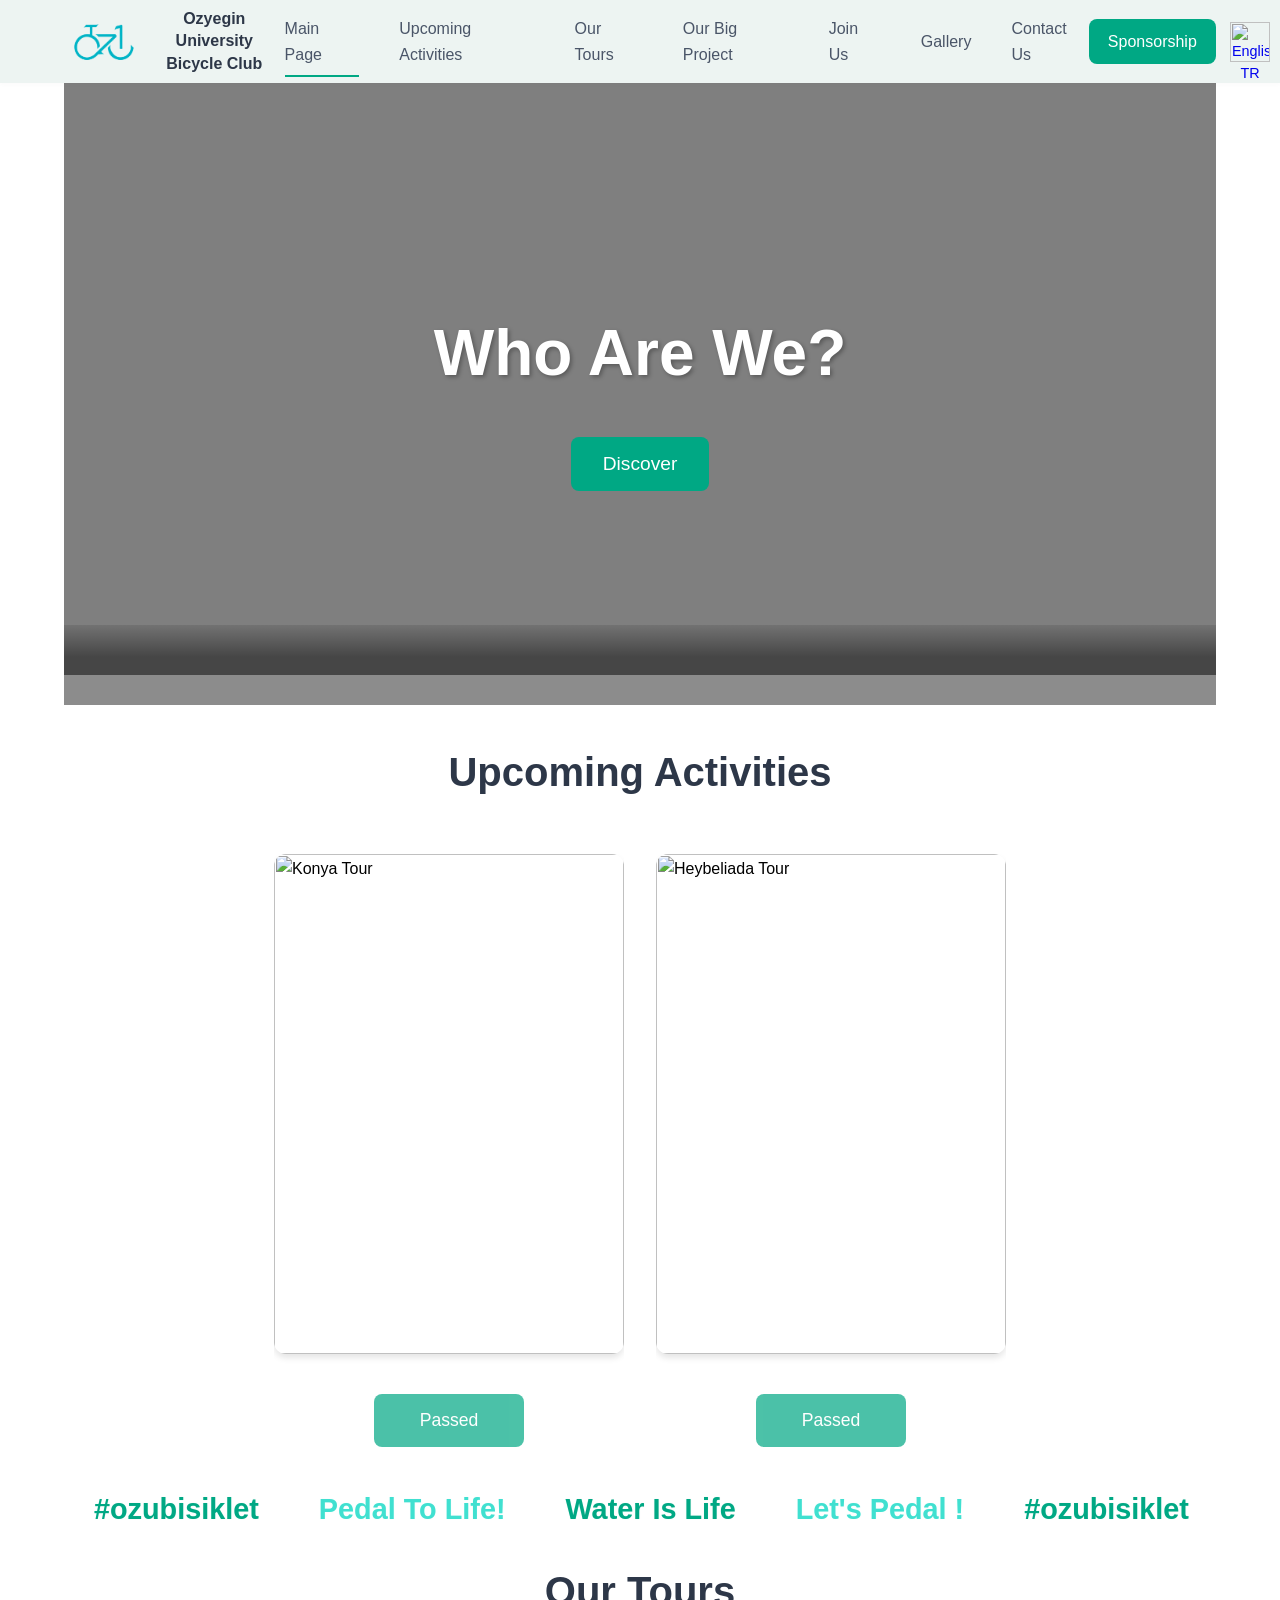
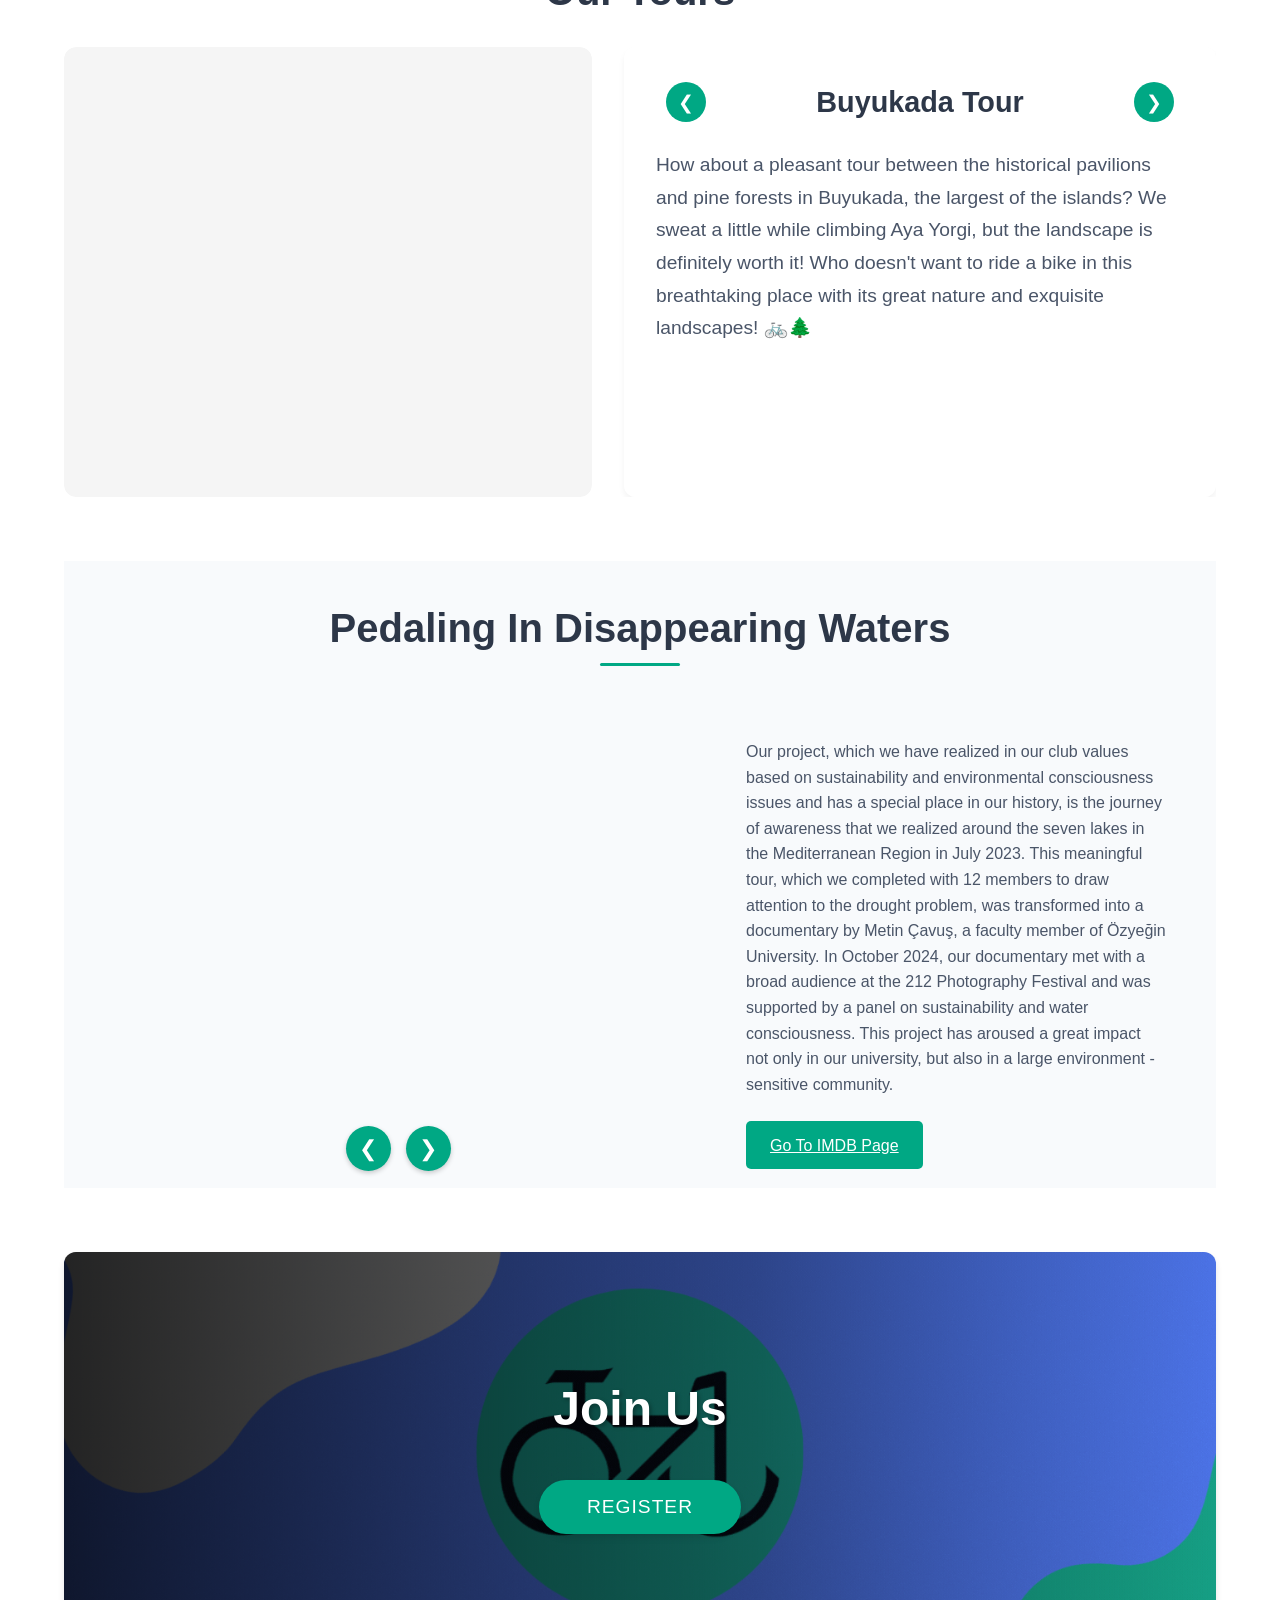
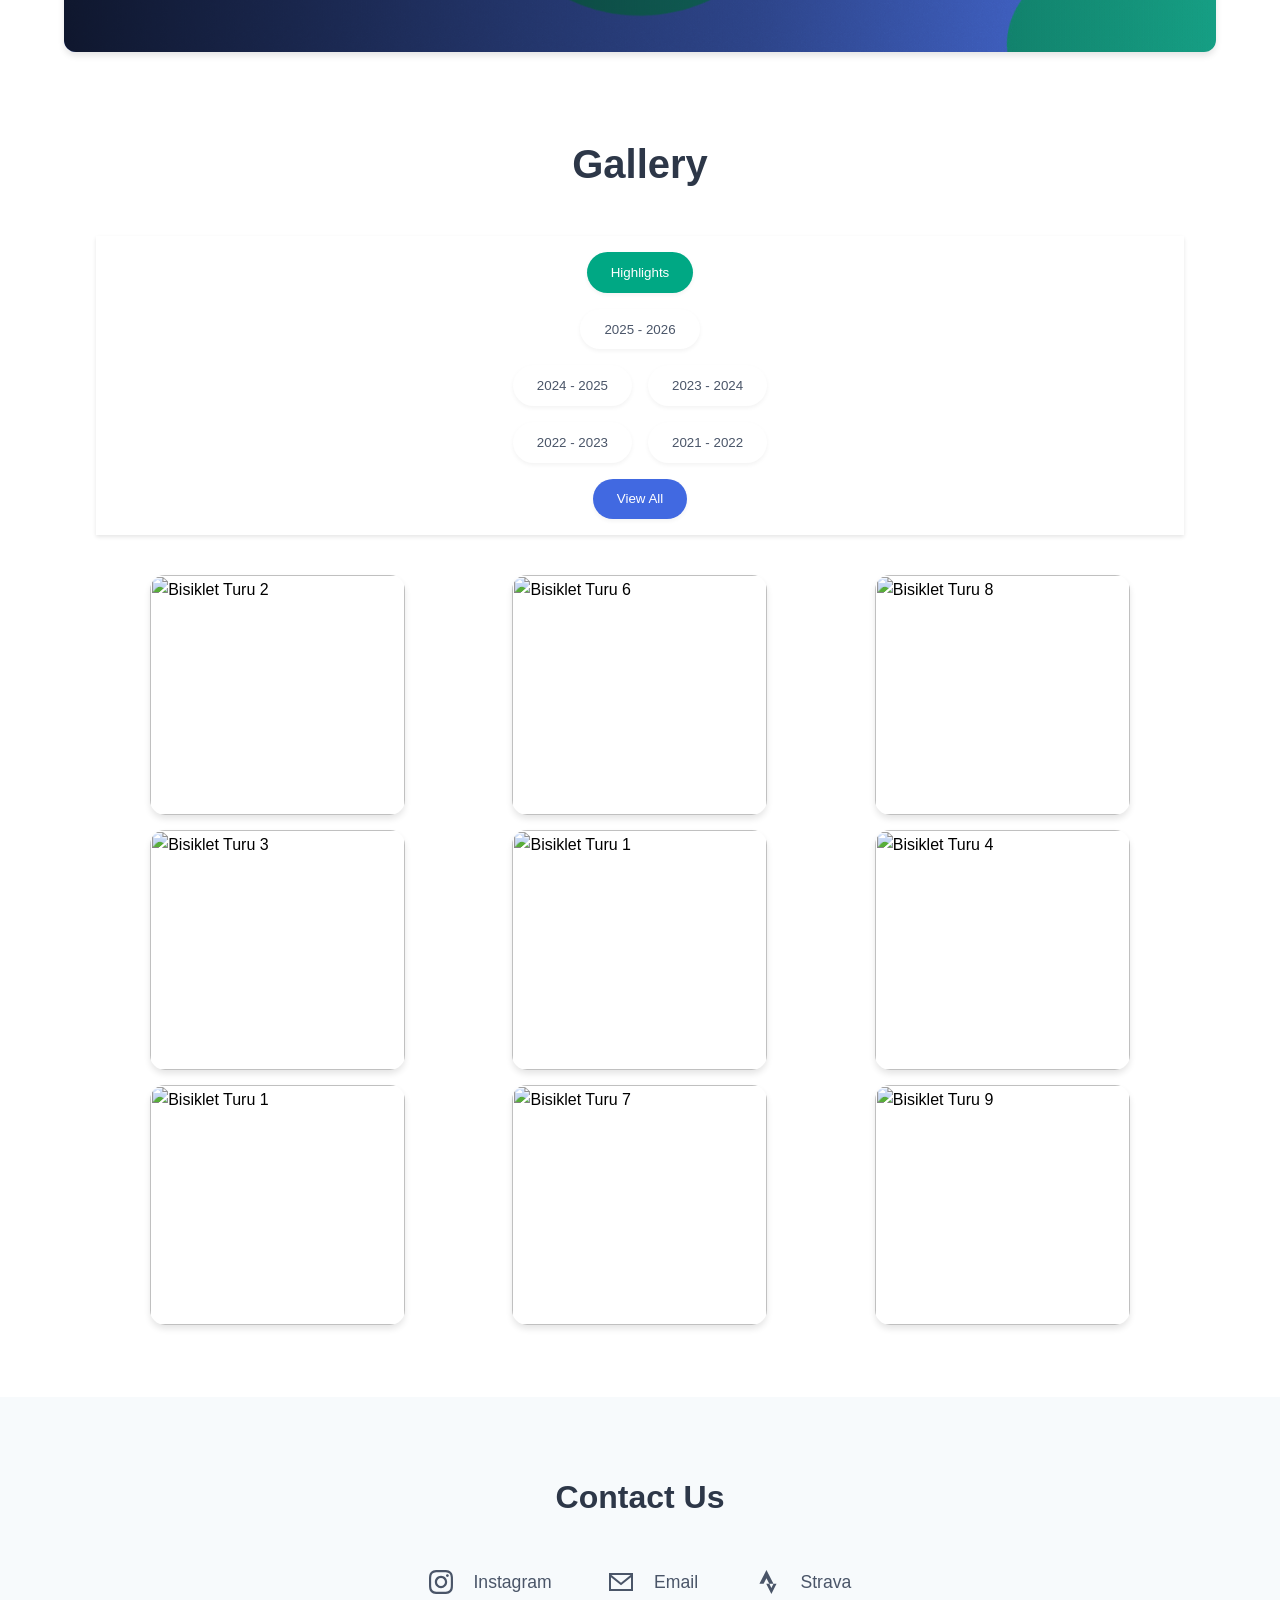
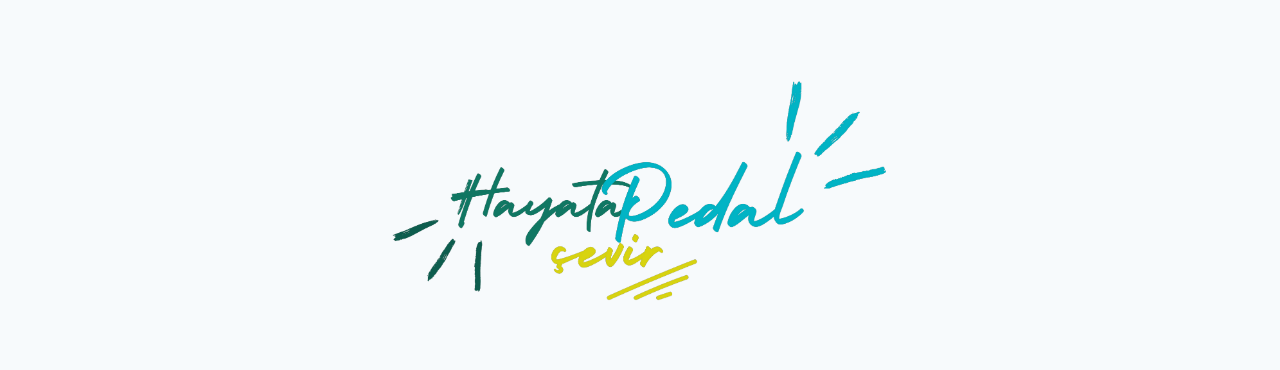
==== commit 721151ad: "Website Updated Modularity, redundant files removal, user-friendly updates, some fixes for errors." ====
--- a/index_eng.html
+++ b/index_eng.html
@@ -1,20 +1,21 @@
 <html lang="eng"><head>
     <!-- Resim URL'leri Yapılandırması -->
     <link rel="stylesheet" href="css/style.css">
-    <script src="js_eng/data.js"></script>
-    <script src="js_eng/utils.js"></script>
-    <script src="js_eng/slider.js"></script>
-    <script src="js_eng/tours.js"></script>
-    <script src="js_eng/gallery.js"></script>
-    <script src="js_eng/events.js"></script>
-    <script src="js_eng/project.js"></script>
-    <script src="js_eng/mobile.js"></script>
     <script src="js_eng/main.js"></script>
+    <script src="shared/utils.js"></script>
+    <script src="shared/slider.js"></script>
+    <script src="shared/tours.js"></script>
+    <script src="shared/gallery.js"></script>
+    <script src="shared/events.js"></script>
+    <script src="shared/project.js"></script>
+    <script src="shared/mobile.js"></script>
+    <script src="shared/dictionary.js"></script>
+    <script src="shared/data.js"></script>
 
     <!-- Google Drive Linkleri Yapılandırması Bitiş -->
     <meta charset="UTF-8">
     <meta name="viewport" content="width=device-width, initial-scale=1.0">
-    <title>Özyeğin Üniversitesi Bisiklet Kulübü</title>
+    <title>Ozyegin University Bicycle Club</title>
     <link rel="icon" type="image/png" href="images/logo.png">
 
     
@@ -26,25 +27,25 @@
                 <div class="logo-section">
                     <img src="images/logo.png" alt="Bisiklet Kulübü Logo" class="logo">
                     <div class="club-name">
-                        <span>Ozyegin University</span>
-                        <span>Cycling Club</span>
+                        <span>club_name[2]</span>
+                        <span>club_name[3]</span>
                     </div>
                 </div>
                 <nav class="nav-menu">
-                    <a href="#top" class="nav-item active">Main Page</a>
-                    <a href="#events" class="nav-item">Upcoming Activities</a>
-                    <a href="#tours" class="nav-item">Our Tours</a>
-                    <a href="#project" class="nav-item">Our Big Project</a>
-                    <a href="#join" class="nav-item">Join Us</a>
-                    <a href="#gallery" class="nav-item">Gallery</a>
-                    <a href="#footer" class="nav-item">Contact Us</a>
-                    <a href="Sponsorluk Dosyası.pdf" download class="nav-item" style="background-color: #00a884; color: white; border-radius: 8px; padding: 0.6rem 1.2rem; margin: 0.5rem auto; max-width: 150px;">Sponsorship</a>
+                    <a href="#top" class="nav-item active">nav_menu_eng[0]</a>
+                    <a href="#events" class="nav-item">nav_menu_eng[1]</a>
+                    <a href="#tours" class="nav-item">nav_menu_eng[2]</a>
+                    <a href="#project" class="nav-item">nav_menu_eng[3]</a>
+                    <a href="#join" class="nav-item">nav_menu_eng[4]</a>
+                    <a href="#gallery" class="nav-item">nav_menu_eng[5]</a>
+                    <a href="#footer" class="nav-item">nav_menu_eng[6]</a>
+                    <a href="Sponsorluk Dosyası.pdf" download class="nav-item" style="background-color: #00a884; color: white; border-radius: 8px; padding: 0.6rem 1.2rem; margin: 0.5rem auto; max-width: 150px;">nav_menu_eng[7]</a>
                     <a href="index.html" class="lang-btn-header" style="flex-direction: column; position: absolute; top: 22px; right: 10px; font-size: 0.9rem; margin-left: 0rem; display: flex; align-items: center; justify-content: right; width: 40px; height: 40px; min-width: 28px; text-decoration: none;">
                         <img src="https://flagcdn.com/tr.svg" alt="English" style="width: 100%; height: auto;" />
                         <span>TR</span>
                     </a>
                 </nav>
-                <a href="Sponsorluk Dosyası.pdf" download class="about-btn" style="background-color: #00a884; color: white;">Sponsorship</a>
+                <a href="Sponsorluk Dosyası.pdf" download class="about-btn" style="background-color: #00a884; color: white;">nav_menu_eng[7]</a>
                 
                 <button class="menu-btn">Menu</button>
             </div>
@@ -59,10 +60,10 @@
             </div>
             <div class="slide-overlay" id="slider-overlay">
                 <div class="slide-content">
-                    <h1 class="slide-title">Who Are We?</h1>
+                    <h1 class="slide-title">slider_title[1]</h1>
                     <button class="discover-btn" data-text-default="Discover" data-text-active="Hide">Discover</button>
                     <div class="about-content">
-                        <p>As Ozyegin University Bicycle Club, we feel freedom and solidarity wherever pedals return! While we bring together tours, sports and entertainment in nature and the city, we encourage sustainability and water awareness, and at the same time, we aim to spread the culture of cycling. Join us to explore new places, lead a healthy life and establish good friendships! 🚴‍♂️🌿</p>
+                        <p>about_content[1]</p>
                     </div>
                 </div>
             </div>
@@ -79,39 +80,25 @@
             <div class="bike">🚴‍♀️</div>
         </div>
 
-        <h2 class="tour-slider-title" id="events" style="margin-top: 0rem;">Upcoming Activities</h2>
+        <h2 class="tour-slider-title" id="events" style="margin-top: 0rem;">events_title[1]</h2>
         <div class="events-container">
             <div class="event-section kampus-disi">
                 <h3 class="event-title"></h3>
                 <div class="event-slider">
-                        <div class="event-poster active" data-index="0">
-                            <img src="https://drive.google.com/thumbnail?id=1dnqlHRjJfyzPrp5n6Hc8zR5cyX9djv-Q&amp;sz=w1000" alt="Çanakkale Turu">
-                            <div class="event-overlay">
-                                <h4>Çanakkale Turu</h4>
-                                <p>15 Nisan 2024</p>
-                            </div>
-                        </div>
                     </div>
                 <div class="event-navigation">
                     <button class="event-nav-btn prev-event kampus-disi-prev" style="display:none;">❮</button>
-                    <button class="event-btn register-btn active-event-btn">Register</button>
+                    <button class="event-btn register-btn active-event-btn">register_btn[1]</button>
                     <button class="event-nav-btn next-event kampus-disi-next" style="display:none;">❯</button>
                 </div>
             </div>
             <div class="event-section kampus-ici">
                 <h3 class="event-title"></h3>
                 <div class="event-slider">
-                        <div class="event-poster active" data-index="0">
-                            <img src="https://drive.google.com/thumbnail?id=17NMSmh80mbrNh4tUFgO4iW9fIWwDHcv5&amp;sz=w1000" alt="Bisiklet 101">
-                            <div class="event-overlay">
-                                <h4>Bisiklet 101</h4>
-                                <p>1 Mayıs 2024</p>
-                            </div>
-                        </div>
                     </div>
                 <div class="event-navigation">
                     <button class="event-nav-btn prev-event kampus-ici-prev" style="display:none;">❮</button>
-                    <button class="event-btn soon-btn active-event-btn" disabled="">Soon</button>
+                    <button class="event-btn soon-btn active-event-btn" disabled="">soon_btn[1]</button>
                     <button class="event-nav-btn next-event kampus-ici-next" style="display:none;">❯</button>
                 </div>
             </div>
@@ -120,18 +107,18 @@
 
         <div class="scrolling-text-container">
             <div class="scrolling-text">
-                <span class="text-aqua">#ozubisiklet</span>
-                <span class="text-turquoise">Pedal To Life!</span>
-                <span class="text-aqua">Water Is Life</span>
-                <span class="text-turquoise">Let's Pedal !</span>
-                <span class="text-aqua">#ozubisiklet</span>
-                <span class="text-turquoise">Pedal To Life!</span>
-                <span class="text-aqua">Water Is Life</span>
-                <span class="text-turquoise">Let's Pedal !</span>
-            </div>
-        </div>
-
-        <h2 class="tour-slider-title" id="tours">Our Tours</h2>
+                <span class="text-aqua">scrolling_text[4]</span>
+                <span class="text-turquoise">scrolling_text[5]</span>
+                <span class="text-aqua">scrolling_text[6]</span>
+                <span class="text-turquoise">scrolling_text[7]</span>
+                <span class="text-aqua">scrolling_text[4]</span>
+                <span class="text-turquoise">scrolling_text[5]</span>
+                <span class="text-aqua">scrolling_text[6]</span>
+                <span class="text-turquoise">scrolling_text[7]</span>
+            </div>
+        </div>
+
+        <h2 class="tour-slider-title" id="tours">tours_title[1]</h2>
         <div class="tour-slider-container">
             <div class="tour-slider-wrapper">
                 <div class="tour-slider">
@@ -188,61 +175,61 @@
                         <div class="tour-description active">
                             <div class="tour-header">
                                 <button class="tour-nav-btn prev-tour">❮</button>
-                                <h3>Büyükada Turu</h3>
-                                <button class="tour-nav-btn next-tour">❯</button>
-                            </div>
-                            <p>Adalar'ın en büyüğü olan Büyükada'da, tarihi köşkler ve çam ormanları arasında keyifli bir tura ne dersin? Aya Yorgi'ye tırmanırken biraz terleyeceğiz ama manzara görmeye değecek! Dönüşte ada sokakları arasında kaybolup, dondurmamızı da yiyeceğiz. Sen de bizimle gel, bu güzel adayı birlikte keşfedelim! 🚲🌲</p>
+                                <h3>GOOGLE_DRIVE_LINKLERI_ENG[0].isim</h3>
+                                <button class="tour-nav-btn next-tour">❯</button>
+                            </div>
+                            <p>GOOGLE_DRIVE_LINKLERI_ENG[0].aciklama</p>
                         </div>
                     
                         <div class="tour-description ">
                             <div class="tour-header">
                                 <button class="tour-nav-btn prev-tour">❮</button>
-                                <h3>Heybeliada Turu</h3>
-                                <button class="tour-nav-btn next-tour">❯</button>
-                            </div>
-                            <p>Heybeliada'nın eşsiz manzarasında, doğa ve tarihin buluştuğu rotalarda pedal çevirmeye hazır mısın? Çam kokulu yollarda ilerlerken Ruhban Okulu'nu ziyaret edecek, tepeden İstanbul manzarasını seyredip kahvelerimizi yudumlayacağız. Hadi sen de katıl, bu keyifli maceraya ortak ol! ⛰️🌅</p>
+                                <h3>GOOGLE_DRIVE_LINKLERI_ENG[1].isim</h3>
+                                <button class="tour-nav-btn next-tour">❯</button>
+                            </div>
+                            <p>GOOGLE_DRIVE_LINKLERI_ENG[1].aciklama</p>
                         </div>
                     
                         <div class="tour-description ">
                             <div class="tour-header">
                                 <button class="tour-nav-btn prev-tour">❮</button>
-                                <h3>Bostancı-Maltepe Sahil Turu</h3>
-                                <button class="tour-nav-btn next-tour">❯</button>
-                            </div>
-                            <p>Deniz kenarında ferah bir sürüş deneyimine var mısın? Bostancı'dan Maltepe'ye uzanan sahil şeridinde, martıların eşliğinde pedal çevireceğiz. Yol boyunca mola verip çayımızı içecek, sohbet edecek, deniz havasının tadını çıkaracağız. Bisikletini kap da gel, birlikte sürelim! 🌊☕</p>
+                                <h3>GOOGLE_DRIVE_LINKLERI_ENG[2].isim</h3>
+                                <button class="tour-nav-btn next-tour">❯</button>
+                            </div>
+                            <p>GOOGLE_DRIVE_LINKLERI_ENG[2].aciklama</p>
                         </div>
                     
                         <div class="tour-description ">
                             <div class="tour-header">
                                 <button class="tour-nav-btn prev-tour">❮</button>
-                                <h3>Anadolu Kavağı Turu</h3>
-                                <button class="tour-nav-btn next-tour">❯</button>
-                            </div>
-                            <p>Boğaz'ın kuzeyine doğru keyifli bir yolculuğa çıkıyoruz! Sahil boyunca ilerlerken tarihi yalıları selamlayacak, balıkçı teknelerinin arasından geçeceğiz. Anadolu Kavağı'nda meşhur balık ekmeklerimizi yiyip, çaylarımızı da içeceğiz. Bu güzel rotada bize katılmak ister misin? 🐟🚴‍♂️</p>
+                                <h3>GOOGLE_DRIVE_LINKLERI_ENG[3].isim</h3>
+                                <button class="tour-nav-btn next-tour">❯</button>
+                            </div>
+                            <p>GOOGLE_DRIVE_LINKLERI_ENG[3].aciklama</p>
                         </div>
                     
                         <div class="tour-description ">
                             <div class="tour-header">
                                 <button class="tour-nav-btn prev-tour">❮</button>
-                                <h3>Beykoz Spor Ormanı Turu</h3>
-                                <button class="tour-nav-btn next-tour">❯</button>
-                            </div>
-                            <p>Şehrin gürültüsünden uzaklaşıp doğanın kalbine yolculuk yapmaya ne dersin? Beykoz'un yemyeşil ormanlarında, kuş sesleri eşliğinde pedal çevireceğiz. Parkurlarda biraz zorlansak da, molalarda sohbet edip enerjimizi toplayacağız. Doğa ile baş başa bu güzel maceraya sen de katıl! 🌳💚</p>
+                                <h3>GOOGLE_DRIVE_LINKLERI_ENG[4].isim</h3>
+                                <button class="tour-nav-btn next-tour">❯</button>
+                            </div>
+                            <p>GOOGLE_DRIVE_LINKLERI_ENG[4].aciklama</p>
                         </div>
                     
                         <div class="tour-description ">
                             <div class="tour-header">
                                 <button class="tour-nav-btn prev-tour">❮</button>
-                                <h3>Boğaz Turu</h3>
-                                <button class="tour-nav-btn next-tour">❯</button>
-                            </div>
-                            <p>İstanbul Boğazı'nın eşsiz manzarası eşliğinde unutulmaz bir tura hazır ol! Tarihi yalılar, köprüler ve deniz manzarası eşliğinde pedal çevirirken, en güzel fotoğraf noktalarında mola vereceğiz. Boğaz'ın iki yakasını birlikte keşfedip, günbatımında çaylarımızı yudumlayacağız. Bu keyifli turda sen de aramızda ol! 🌅🌉</p>
+                                <h3>GOOGLE_DRIVE_LINKLERI_ENG[5].isim</h3>
+                                <button class="tour-nav-btn next-tour">❯</button>
+                            </div>
+                            <p>GOOGLE_DRIVE_LINKLERI_ENG[5].aciklama</p>
                         </div>
                     </div>
         </div>
 
         <section class="project-section" id="project">
-            <h2 class="project-heading">Pedaling In Disappearing Waters</h2>
+            <h2 class="project-heading">project_title[1]</h2>
             <div class="project-container">
                 <div class="project-slider">
                     <!-- Resimler JavaScript ile PEDALLAYA_PEDALLAYA dizisinden yüklenecek -->
@@ -252,8 +239,7 @@
                     </div>
                 </div>
                 <div class="project-content">
-                    <p>Our project, which we have realized in our club values ​​based on sustainability and environmental consciousness issues and has a special place in our history, is the journey of awareness that we realized around the seven lakes in the Mediterranean Region in July 2023. This meaningful tour, which we completed with 12 members to draw attention to the drought problem, was transformed into a documentary by Metin Çavuş, a faculty member of Özyeğin University.
-                        In October 2024, our documentary met with a broad audience at the 212 Photography Festival and was supported by a panel on sustainability and water consciousness. This project has aroused a great impact not only in our university, but also in a large environment -sensitive community.</p>
+                    <p>project_content[1]</p>
                     <a href="https://www.imdb.com/title/tt33598444/?ref_=nm_flmg_job_1_cred_t_1" target="_blank" class="discover-more-btn">Go To IMDB Page</a>
                 </div>
             </div>
@@ -265,16 +251,21 @@
                 <div class="join-overlay"></div>
             </div>
             <div class="join-content">
-                <h2>Come And Join Us</h2>
-                <button class="join-btn">Join Us</button>
-            </div>
-        </div>
+                <h2>join_title[1]</h2>
+                <button class="join-btn">join_btn[1]</button>
+            </div>
+        </div>
+
+        <!-- Filtre Butonu Düzenleme  -->
 
         <div class="gallery-container" id="gallery">
-            <h2 class="gallery-title">Gallery</h2>
+            <h2 class="gallery-title">gallery_title[1]</h2>
             <div class="gallery-filter">
                 <div class="filter-row">
-                    <button class="filter-btn active" data-filter="all" style="">Highlights</button>
+                    <button class="filter-btn active" data-filter="all" style="">filter_btn[1]</button>
+                </div>
+                <div class="filter-row">
+                    <button class="filter-btn" data-filter="2025-2026">2025 - 2026</button>
                 </div>
                 <div class="filter-row">
                     <button class="filter-btn" data-filter="2024-2025">2024 - 2025</button>
@@ -285,31 +276,51 @@
                     <button class="filter-btn" data-filter="2021-2022">2021 - 2022</button>
                 </div>
                 <div class="filter-row">
-                    <button class="filter-btn view-all">View All</button>
-                </div>
-            </div>
+                    <button class="filter-btn view-all">view_all_btn[1]</button>
+                </div>
+            </div>
+
+            <!-- 9'luk Karo Highlight  -->
+
+
             <div class="gallery-grid" style="gap: 15px;">
+                <div class="gallery-item" data-category="2025-2026">
+                    <div class="gallery-card">
+                        <div class="gallery-image">
+                            <img src="https://drive.google.com/thumbnail?id=1pMWqiJkFwj3hdcQoMHtjVrtbO601KMyr&amp;sz=w1000" alt="Bisiklet Turu 2" id="gallery-img-2025-2026-1">
+                            <div class="gallery-hover" id="gallery-title-2025-2026-1">GALERI_RESIMLERI[0].[1].baslik</div>
+                        </div>
+                    </div>
+                </div>
+                <div class="gallery-item" data-category="2025-2026">
+                    <div class="gallery-card">
+                        <div class="gallery-image">
+                            <img src="https://drive.google.com/thumbnail?id=1xX6BplKI5tAkUznjcPFy2H15ZL6Hg4tR&amp;sz=w1000" alt="Bisiklet Turu 6" id="gallery-img-2025-2026-2">
+                            <div class="gallery-hover" id="gallery-title-2025-2026-2">GALERI_RESIMLERI[1].[2].baslik</div>
+                        </div>
+                    </div>
+                </div>
+                <div class="gallery-item" data-category="2025-2026">
+                    <div class="gallery-card">
+                        <div class="gallery-image">
+                            <img src="https://drive.google.com/thumbnail?id=1TXY0Sj2NaB6L58wKfuF-p-Q0l8Kls2E6&amp;sz=w1000" alt="Bisiklet Turu 8" id="gallery-img-2025-2026-3">
+                            <div class="gallery-hover" id="gallery-title-2025-2026-3">GALERI_RESIMLERI[2].[1].baslik</div>
+                        </div>
+                    </div>
+                </div>
+                <div class="gallery-item" data-category="2025-2026">
+                    <div class="gallery-card">
+                        <div class="gallery-image">
+                            <img src="https://drive.google.com/thumbnail?id=1zGgkQ3Xc4BYK6KZc7_uaa5Z74BUEl3Ou&amp;sz=w1000" alt="Bisiklet Turu 3" id="gallery-img-2025-2026-4">
+                            <div class="gallery-hover" id="gallery-title-2025-2026-4">GALERI_RESIMLERI[0].[2].baslik</div>
+                        </div>
+                    </div>
+                </div>
                 <div class="gallery-item" data-category="2024-2025">
                     <div class="gallery-card">
                         <div class="gallery-image">
                             <img src="https://drive.google.com/thumbnail?id=166oejG-IFIxAnpbKzyBs9dFyI_oO0EqS&amp;sz=w1000" alt="Bisiklet Turu 1" id="gallery-img-2024-2025-1">
-                            <div class="gallery-hover" id="gallery-title-2024-2025-1">Büyükada Turu</div>
-                        </div>
-                    </div>
-                </div>
-                <div class="gallery-item" data-category="2024-2025">
-                    <div class="gallery-card">
-                        <div class="gallery-image">
-                            <img src="https://drive.google.com/thumbnail?id=1pMWqiJkFwj3hdcQoMHtjVrtbO601KMyr&amp;sz=w1000" alt="Bisiklet Turu 2" id="gallery-img-2024-2025-2">
-                            <div class="gallery-hover" id="gallery-title-2024-2025-2">Heybeliada Turu</div>
-                        </div>
-                    </div>
-                </div>
-                <div class="gallery-item" data-category="2024-2025">
-                    <div class="gallery-card">
-                        <div class="gallery-image">
-                            <img src="https://drive.google.com/thumbnail?id=1zGgkQ3Xc4BYK6KZc7_uaa5Z74BUEl3Ou&amp;sz=w1000" alt="Bisiklet Turu 3" id="gallery-img-2024-2025-3">
-                            <div class="gallery-hover" id="gallery-title-2024-2025-3">Bostancı Turu</div>
+                            <div class="gallery-hover" id="gallery-title-2024-2025-1">GALERI_RESIMLERI[0].[0].baslik</div>
                         </div>
                     </div>
                 </div>
@@ -317,23 +328,15 @@
                     <div class="gallery-card">
                         <div class="gallery-image">
                             <img src="https://drive.google.com/thumbnail?id=1YS4yVnCzwirJUSPak4fsAIj5Ah1s80QF&amp;sz=w1000" alt="Bisiklet Turu 4" id="gallery-img-2023-2024-1">
-                            <div class="gallery-hover" id="gallery-title-2023-2024-1">Anadolu Kavağı Turu</div>
+                            <div class="gallery-hover" id="gallery-title-2023-2024-1">GALERI_RESIMLERI[1].[0].baslik</div>
                         </div>
                     </div>
                 </div>
                 <div class="gallery-item" data-category="2023-2024">
                     <div class="gallery-card">
                         <div class="gallery-image">
-                            <img src="https://drive.google.com/thumbnail?id=1eu3WW1Fx3F62_ZG_CCtgKv8vUm0mL7Iw&amp;sz=w1000" alt="Bisiklet Turu 5" id="gallery-img-2023-2024-2">
-                            <div class="gallery-hover" id="gallery-title-2023-2024-2">Beykoz Turu</div>
-                        </div>
-                    </div>
-                </div>
-                <div class="gallery-item" data-category="2023-2024">
-                    <div class="gallery-card">
-                        <div class="gallery-image">
-                            <img src="https://drive.google.com/thumbnail?id=1xX6BplKI5tAkUznjcPFy2H15ZL6Hg4tR&amp;sz=w1000" alt="Bisiklet Turu 6" id="gallery-img-2023-2024-3">
-                            <div class="gallery-hover" id="gallery-title-2023-2024-3">Boğaz Turu</div>
+                            <img src="https://drive.google.com/thumbnail?id=166oejG-IFIxAnpbKzyBs9dFyI_oO0EqS&amp;sz=w1000" alt="Bisiklet Turu 1" id="gallery-img-2023-2024-2">
+                            <div class="gallery-hover" id="gallery-title-2023-2024-2">GALERI_RESIMLERI[0].[0].baslik</div>
                         </div>
                     </div>
                 </div>
@@ -341,15 +344,7 @@
                     <div class="gallery-card">
                         <div class="gallery-image">
                             <img src="https://drive.google.com/thumbnail?id=1oOfgv3VLpbopdbUbCbH_QIQ4I1Jb87ls&amp;sz=w1000" alt="Bisiklet Turu 7" id="gallery-img-2022-2023-1">
-                            <div class="gallery-hover" id="gallery-title-2022-2023-1">Büyükada Turu</div>
-                        </div>
-                    </div>
-                </div>
-                <div class="gallery-item" data-category="2022-2023">
-                    <div class="gallery-card">
-                        <div class="gallery-image">
-                            <img src="https://drive.google.com/thumbnail?id=1TXY0Sj2NaB6L58wKfuF-p-Q0l8Kls2E6&amp;sz=w1000" alt="Bisiklet Turu 8" id="gallery-img-2022-2023-2">
-                            <div class="gallery-hover" id="gallery-title-2022-2023-2">Heybeliada Turu</div>
+                            <div class="gallery-hover" id="gallery-title-2022-2023-1">GALERI_RESIMLERI[2].[0].baslik</div>
                         </div>
                     </div>
                 </div>
@@ -357,17 +352,20 @@
                     <div class="gallery-card">
                         <div class="gallery-image">
                             <img src="https://drive.google.com/thumbnail?id=1-oDa84EPosZZrDYUTx8zFKGI1hTNnz2b&amp;sz=w1000" alt="Bisiklet Turu 9" id="gallery-img-2021-2022-1">
-                            <div class="gallery-hover" id="gallery-title-2021-2022-1">Bostancı Turu</div>
-                        </div>
-                    </div>
-                </div>
-            </div>
-        </div>
+                            <div class="gallery-hover" id="gallery-title-2021-2022-1">GALERI_RESIMLERI[3].[0].baslik</div>
+                        </div>
+                    </div>
+                </div>
+            </div>
+        </div>
+
+
+        
     </div>
 
     <footer class="footer" id="footer">
         <div class="container">
-            <h2 class="footer-title">Contact Us</h2>
+            <h2 class="footer-title">contact_title[1]</h2>
             <div class="footer-content">
                 <div class="social-links-row">
                     <a href="https://www.instagram.com/ozubisiklet" class="social-link">
@@ -394,4 +392,17 @@
         </div>
     </footer>
 
+    <script>
+        document.querySelectorAll("body *").forEach(el => {
+          if (el.childNodes.length === 1 && el.childNodes[0].nodeType === 3) {
+            const text = el.textContent.trim();
+            if (text.match(/^[A-Za-z_]+\[[0-9]+\]$/)) {
+              try {
+                el.textContent = eval(text);
+              } catch (e) {}
+            }
+          }
+        });
+        </script>
+
  </body></html>
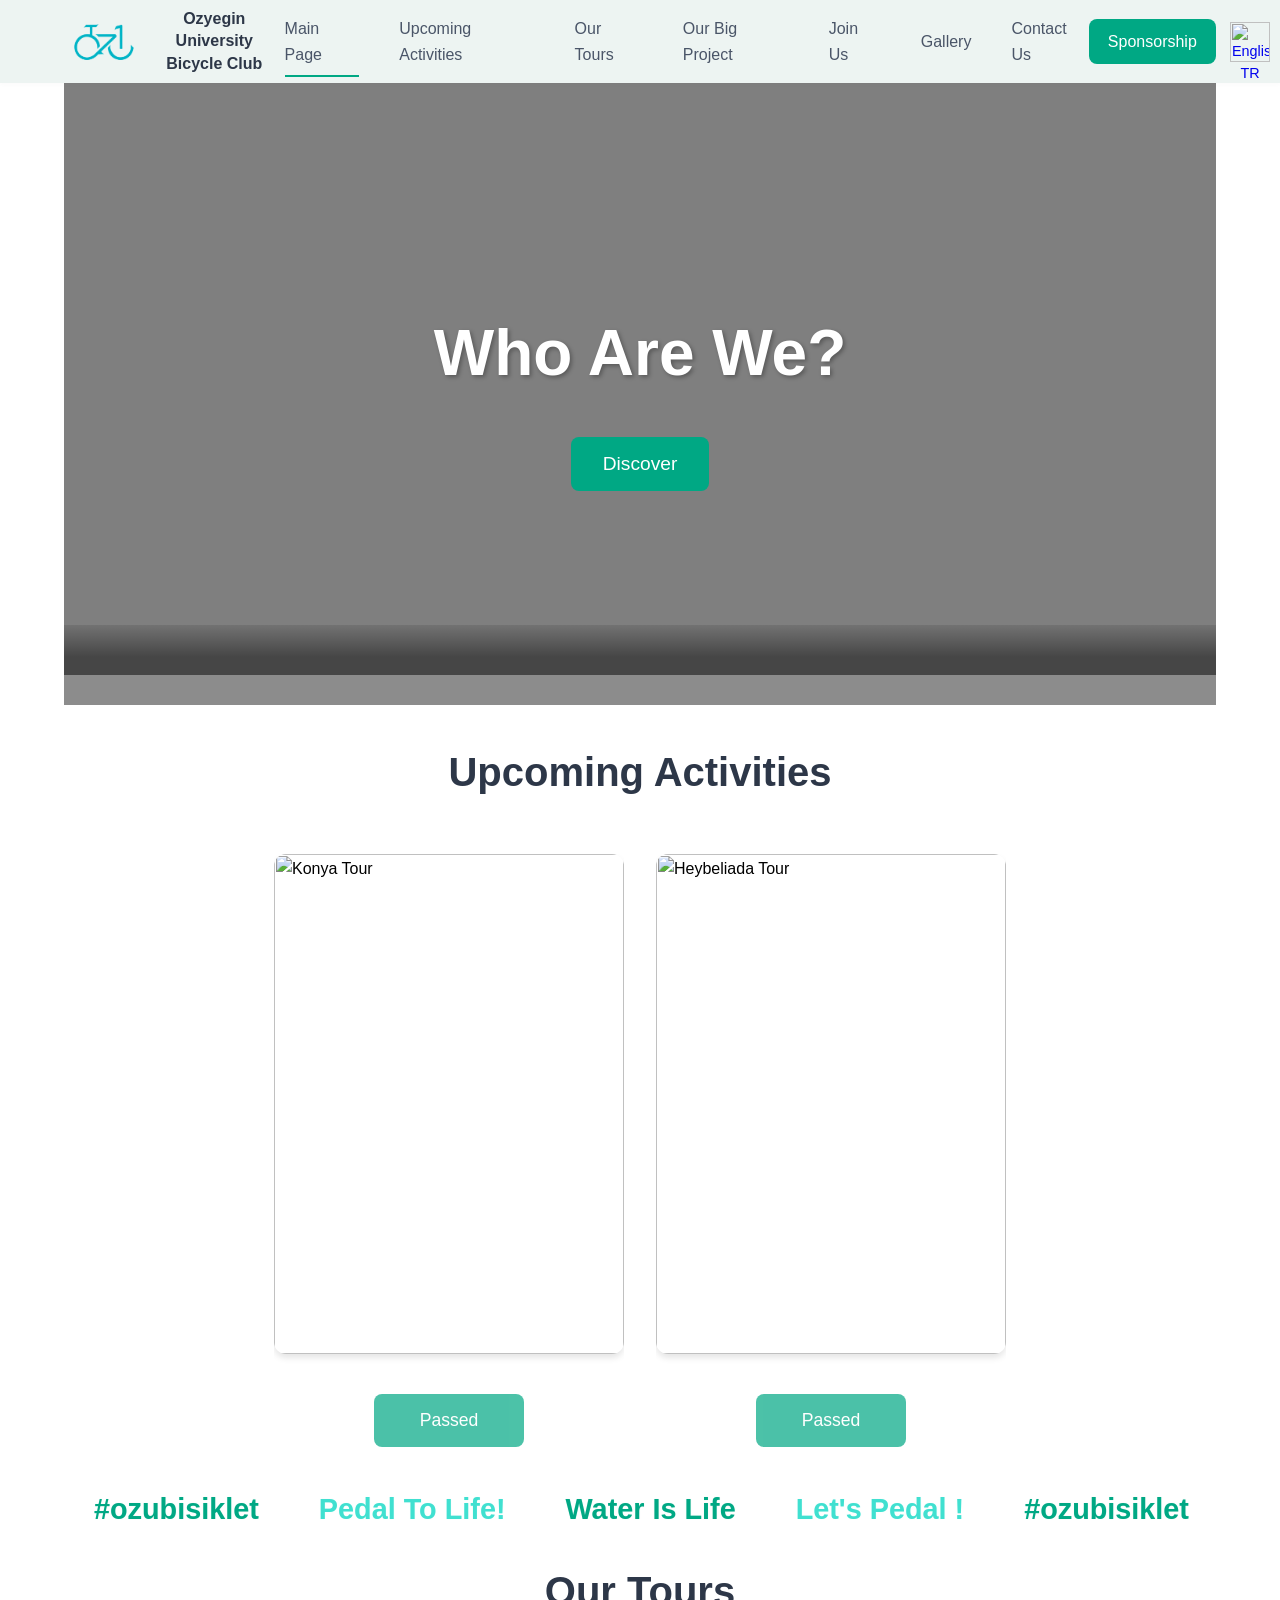
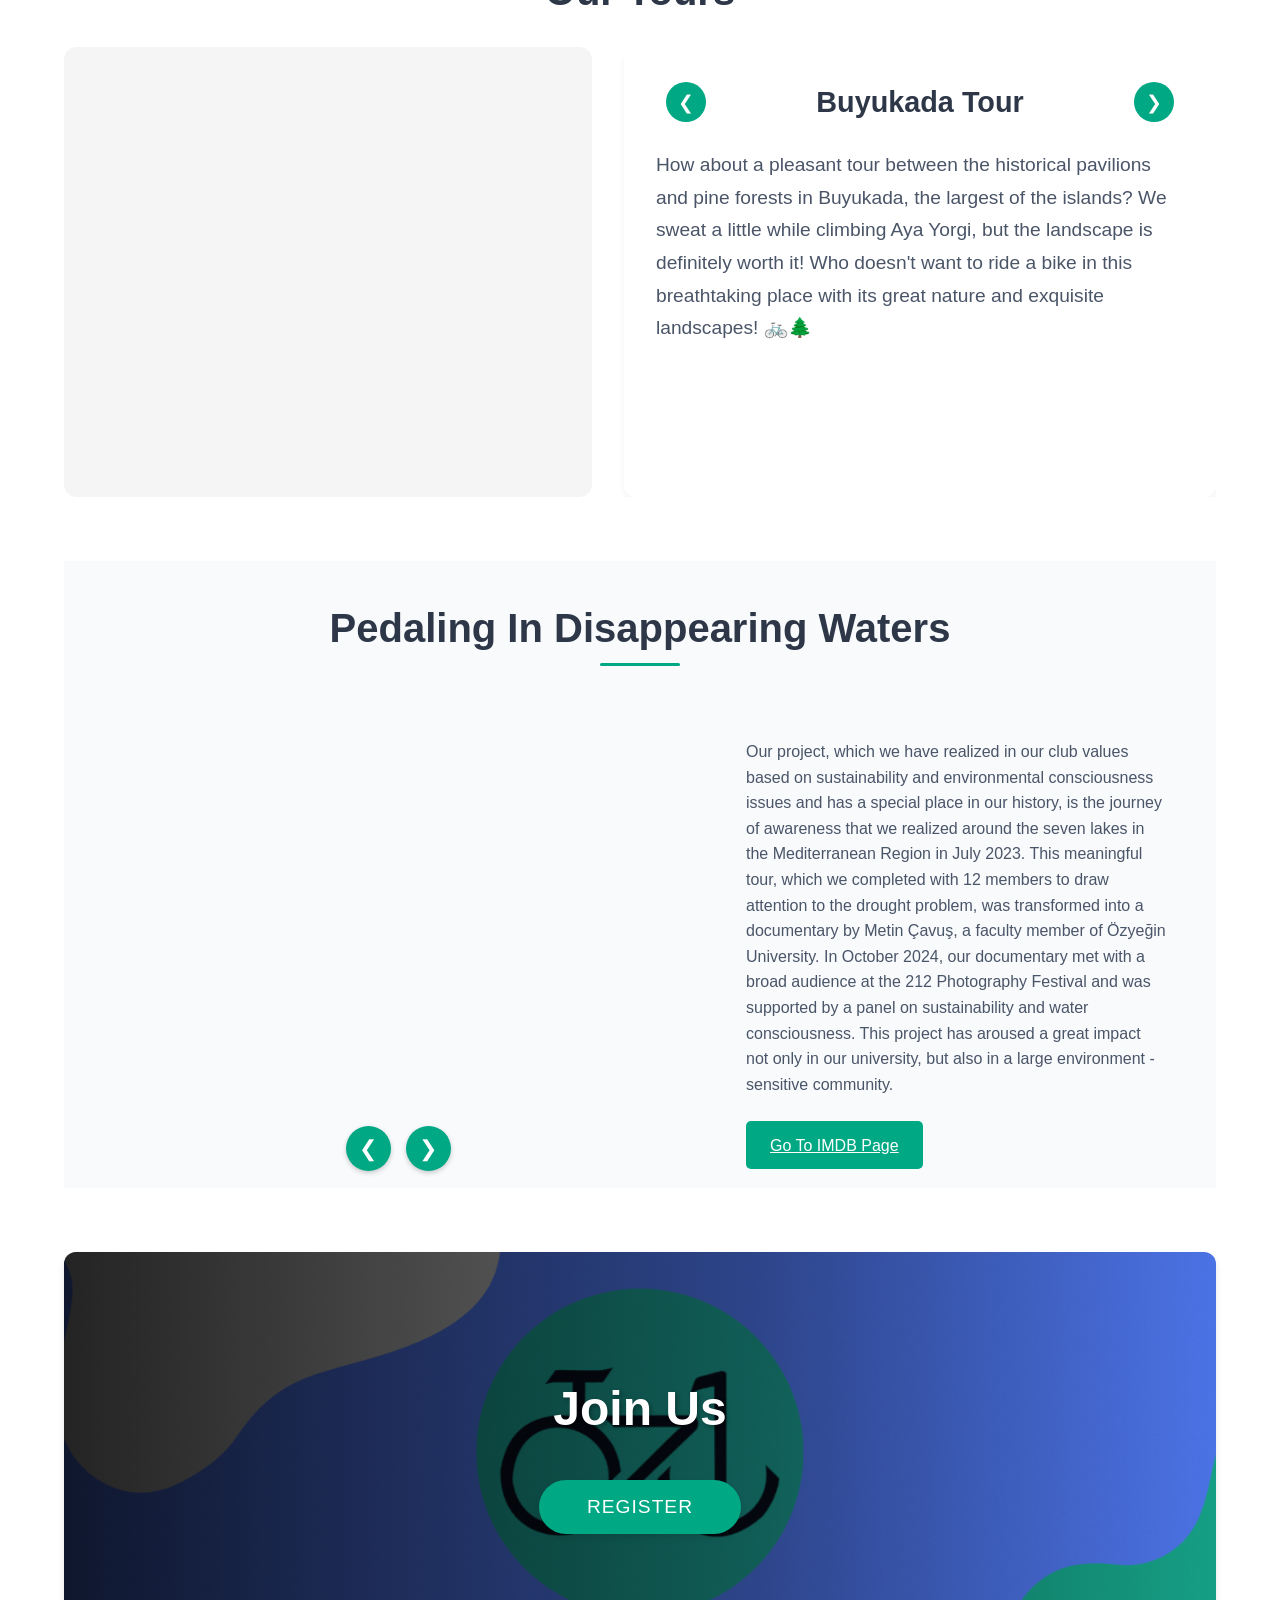
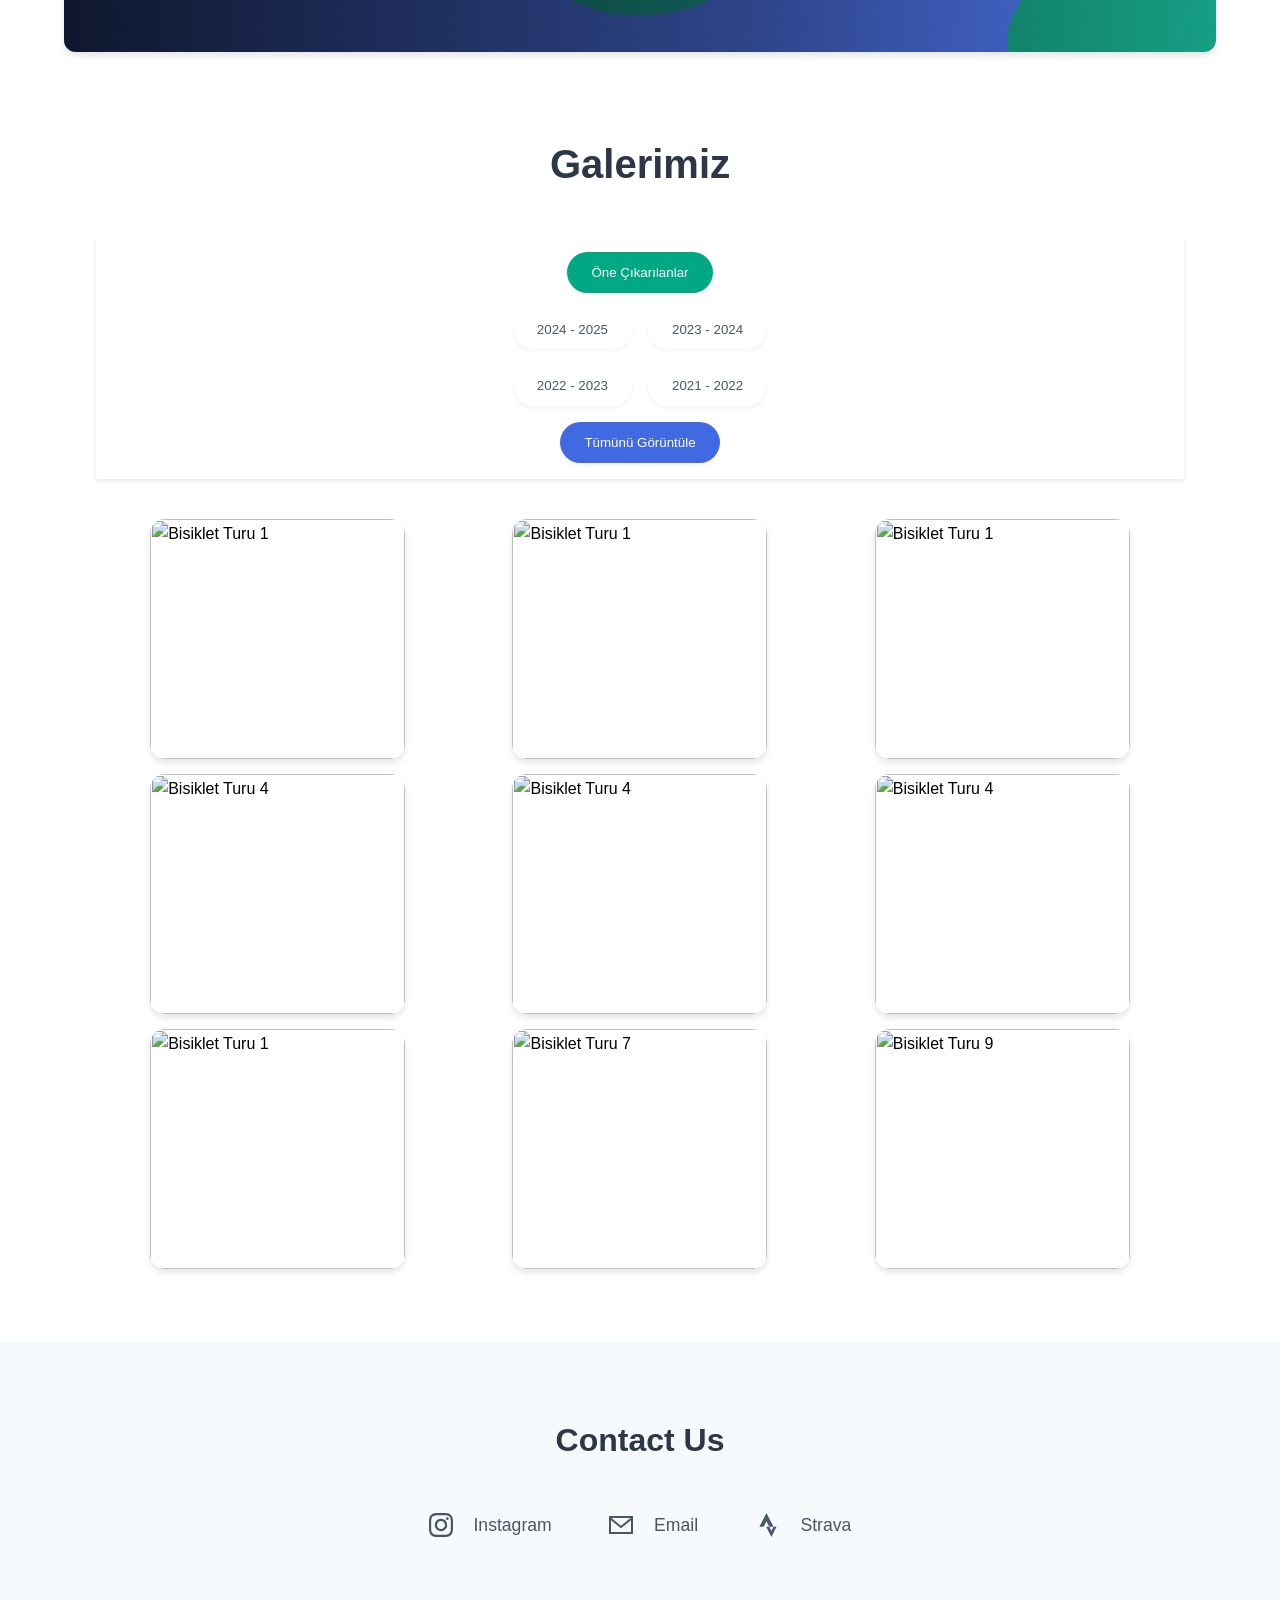
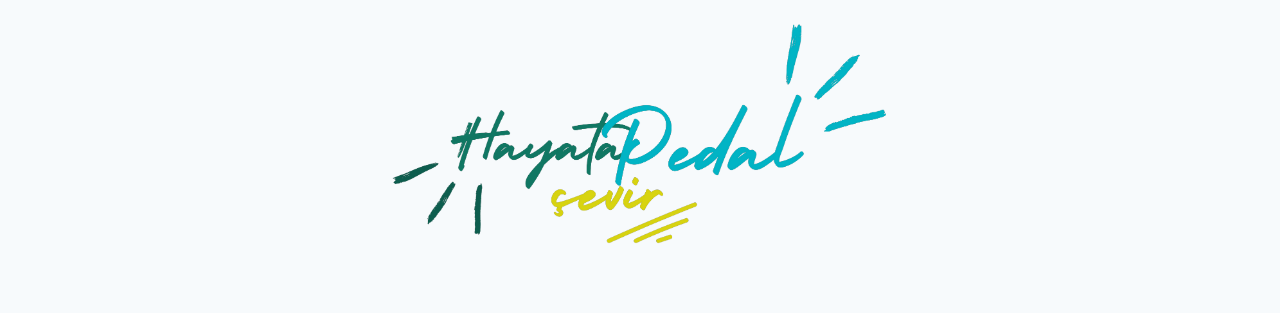
==== commit 337ec491: "Update index_eng.html" ====
--- a/index_eng.html
+++ b/index_eng.html
@@ -256,16 +256,13 @@
             </div>
         </div>
 
-        <!-- Filtre Butonu Düzenleme  -->
+       <!-- Filtre Butonu Düzenleme  -->
 
         <div class="gallery-container" id="gallery">
-            <h2 class="gallery-title">gallery_title[1]</h2>
+            <h2 class="gallery-title">gallery_title[0]</h2>
             <div class="gallery-filter">
                 <div class="filter-row">
-                    <button class="filter-btn active" data-filter="all" style="">filter_btn[1]</button>
-                </div>
-                <div class="filter-row">
-                    <button class="filter-btn" data-filter="2025-2026">2025 - 2026</button>
+                    <button class="filter-btn active" data-filter="all" style="">filter_btn[0]</button>
                 </div>
                 <div class="filter-row">
                     <button class="filter-btn" data-filter="2024-2025">2024 - 2025</button>
@@ -276,7 +273,7 @@
                     <button class="filter-btn" data-filter="2021-2022">2021 - 2022</button>
                 </div>
                 <div class="filter-row">
-                    <button class="filter-btn view-all">view_all_btn[1]</button>
+                    <button class="filter-btn view-all">view_all_btn[0]</button>
                 </div>
             </div>
 
@@ -284,38 +281,6 @@
 
 
             <div class="gallery-grid" style="gap: 15px;">
-                <div class="gallery-item" data-category="2025-2026">
-                    <div class="gallery-card">
-                        <div class="gallery-image">
-                            <img src="https://drive.google.com/thumbnail?id=1pMWqiJkFwj3hdcQoMHtjVrtbO601KMyr&amp;sz=w1000" alt="Bisiklet Turu 2" id="gallery-img-2025-2026-1">
-                            <div class="gallery-hover" id="gallery-title-2025-2026-1">GALERI_RESIMLERI[0].[1].baslik</div>
-                        </div>
-                    </div>
-                </div>
-                <div class="gallery-item" data-category="2025-2026">
-                    <div class="gallery-card">
-                        <div class="gallery-image">
-                            <img src="https://drive.google.com/thumbnail?id=1xX6BplKI5tAkUznjcPFy2H15ZL6Hg4tR&amp;sz=w1000" alt="Bisiklet Turu 6" id="gallery-img-2025-2026-2">
-                            <div class="gallery-hover" id="gallery-title-2025-2026-2">GALERI_RESIMLERI[1].[2].baslik</div>
-                        </div>
-                    </div>
-                </div>
-                <div class="gallery-item" data-category="2025-2026">
-                    <div class="gallery-card">
-                        <div class="gallery-image">
-                            <img src="https://drive.google.com/thumbnail?id=1TXY0Sj2NaB6L58wKfuF-p-Q0l8Kls2E6&amp;sz=w1000" alt="Bisiklet Turu 8" id="gallery-img-2025-2026-3">
-                            <div class="gallery-hover" id="gallery-title-2025-2026-3">GALERI_RESIMLERI[2].[1].baslik</div>
-                        </div>
-                    </div>
-                </div>
-                <div class="gallery-item" data-category="2025-2026">
-                    <div class="gallery-card">
-                        <div class="gallery-image">
-                            <img src="https://drive.google.com/thumbnail?id=1zGgkQ3Xc4BYK6KZc7_uaa5Z74BUEl3Ou&amp;sz=w1000" alt="Bisiklet Turu 3" id="gallery-img-2025-2026-4">
-                            <div class="gallery-hover" id="gallery-title-2025-2026-4">GALERI_RESIMLERI[0].[2].baslik</div>
-                        </div>
-                    </div>
-                </div>
                 <div class="gallery-item" data-category="2024-2025">
                     <div class="gallery-card">
                         <div class="gallery-image">
@@ -324,6 +289,22 @@
                         </div>
                     </div>
                 </div>
+                <div class="gallery-item" data-category="2024-2025">
+                    <div class="gallery-card">
+                        <div class="gallery-image">
+                            <img src="https://drive.google.com/thumbnail?id=166oejG-IFIxAnpbKzyBs9dFyI_oO0EqS&amp;sz=w1000" alt="Bisiklet Turu 1" id="gallery-img-2024-2025-2">
+                            <div class="gallery-hover" id="gallery-title-2024-2025-2">GALERI_RESIMLERI[0].[0].baslik</div>
+                        </div>
+                    </div>
+                </div>
+                <div class="gallery-item" data-category="2024-2025">
+                    <div class="gallery-card">
+                        <div class="gallery-image">
+                            <img src="https://drive.google.com/thumbnail?id=166oejG-IFIxAnpbKzyBs9dFyI_oO0EqS&amp;sz=w1000" alt="Bisiklet Turu 1" id="gallery-img-2024-2025-3">
+                            <div class="gallery-hover" id="gallery-title-2024-2025-3">GALERI_RESIMLERI[0].[0].baslik</div>
+                        </div>
+                    </div>
+                </div>
                 <div class="gallery-item" data-category="2023-2024">
                     <div class="gallery-card">
                         <div class="gallery-image">
@@ -335,16 +316,32 @@
                 <div class="gallery-item" data-category="2023-2024">
                     <div class="gallery-card">
                         <div class="gallery-image">
-                            <img src="https://drive.google.com/thumbnail?id=166oejG-IFIxAnpbKzyBs9dFyI_oO0EqS&amp;sz=w1000" alt="Bisiklet Turu 1" id="gallery-img-2023-2024-2">
-                            <div class="gallery-hover" id="gallery-title-2023-2024-2">GALERI_RESIMLERI[0].[0].baslik</div>
+                            <img src="https://drive.google.com/thumbnail?id=1YS4yVnCzwirJUSPak4fsAIj5Ah1s80QF&amp;sz=w1000" alt="Bisiklet Turu 4" id="gallery-img-2023-2024-2">
+                            <div class="gallery-hover" id="gallery-title-2023-2024-2">GALERI_RESIMLERI[1].[0].baslik</div>
+                        </div>
+                    </div>
+                </div>
+                <div class="gallery-item" data-category="2023-2024">
+                    <div class="gallery-card">
+                        <div class="gallery-image">
+                            <img src="https://drive.google.com/thumbnail?id=1YS4yVnCzwirJUSPak4fsAIj5Ah1s80QF&amp;sz=w1000" alt="Bisiklet Turu 4" id="gallery-img-2023-2024-3">
+                            <div class="gallery-hover" id="gallery-title-2023-2024-3">GALERI_RESIMLERI[1].[0].baslik</div>
                         </div>
                     </div>
                 </div>
                 <div class="gallery-item" data-category="2022-2023">
                     <div class="gallery-card">
                         <div class="gallery-image">
-                            <img src="https://drive.google.com/thumbnail?id=1oOfgv3VLpbopdbUbCbH_QIQ4I1Jb87ls&amp;sz=w1000" alt="Bisiklet Turu 7" id="gallery-img-2022-2023-1">
-                            <div class="gallery-hover" id="gallery-title-2022-2023-1">GALERI_RESIMLERI[2].[0].baslik</div>
+                            <img src="https://drive.google.com/thumbnail?id=166oejG-IFIxAnpbKzyBs9dFyI_oO0EqS&amp;sz=w1000" alt="Bisiklet Turu 1" id="gallery-img-2022-2023-1">
+                            <div class="gallery-hover" id="gallery-title-2022-2023-1">GALERI_RESIMLERI[0].[0].baslik</div>
+                        </div>
+                    </div>
+                </div>
+                <div class="gallery-item" data-category="2022-2023">
+                    <div class="gallery-card">
+                        <div class="gallery-image">
+                            <img src="https://drive.google.com/thumbnail?id=1oOfgv3VLpbopdbUbCbH_QIQ4I1Jb87ls&amp;sz=w1000" alt="Bisiklet Turu 7" id="gallery-img-2022-2023-2">
+                            <div class="gallery-hover" id="gallery-title-2022-2023-2">GALERI_RESIMLERI[2].[0].baslik</div>
                         </div>
                     </div>
                 </div>
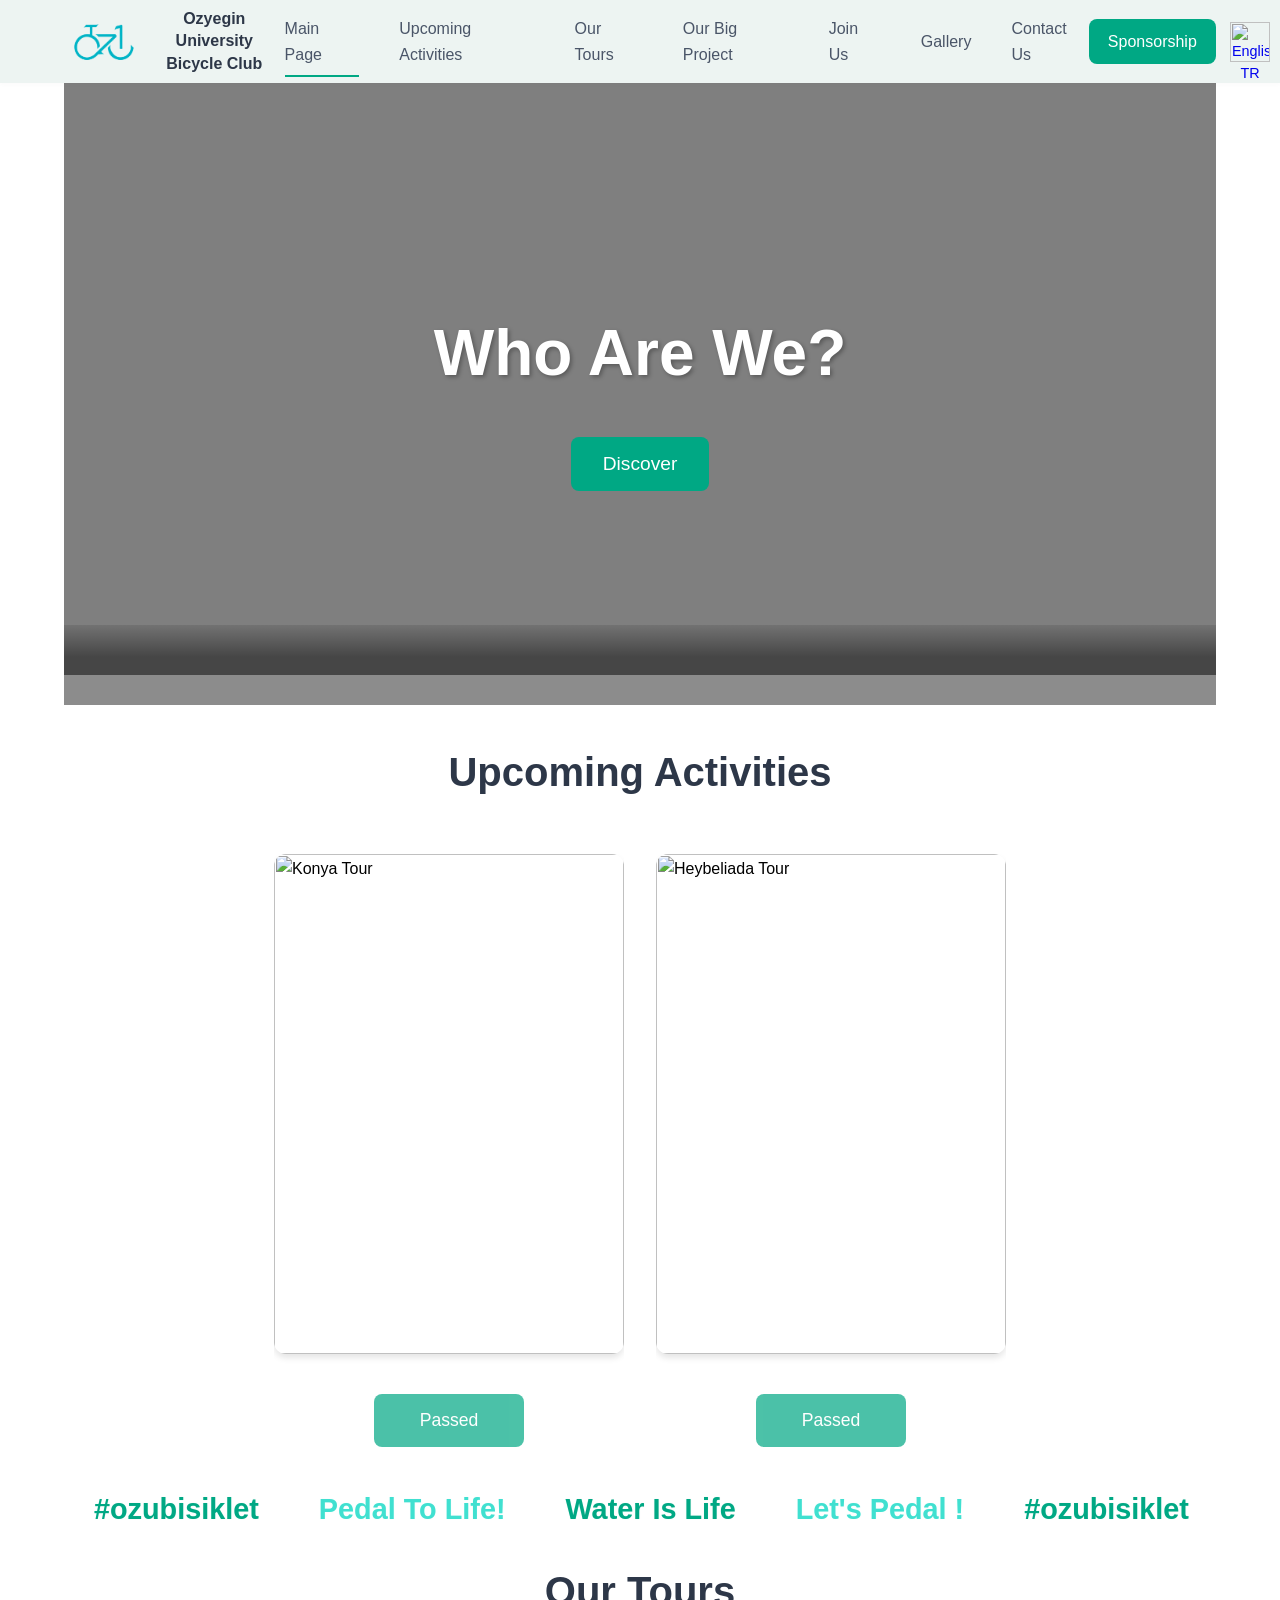
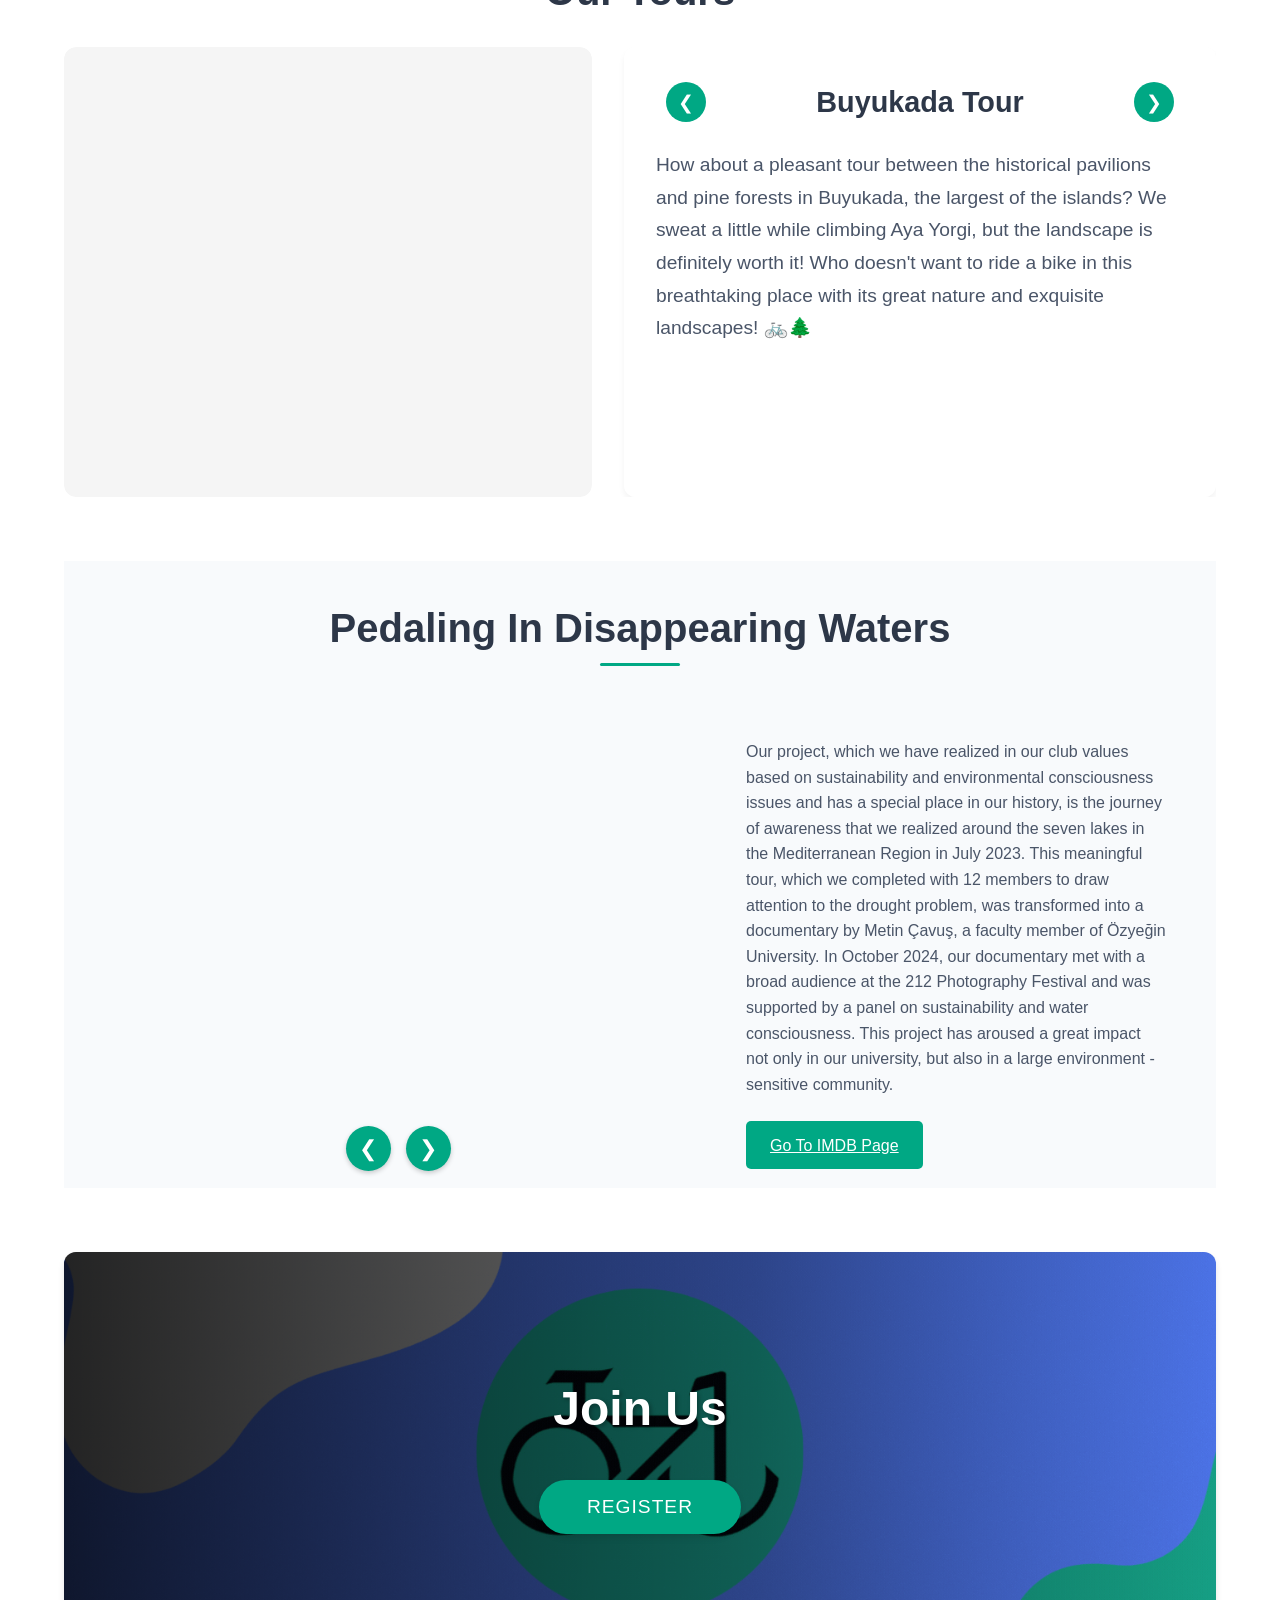
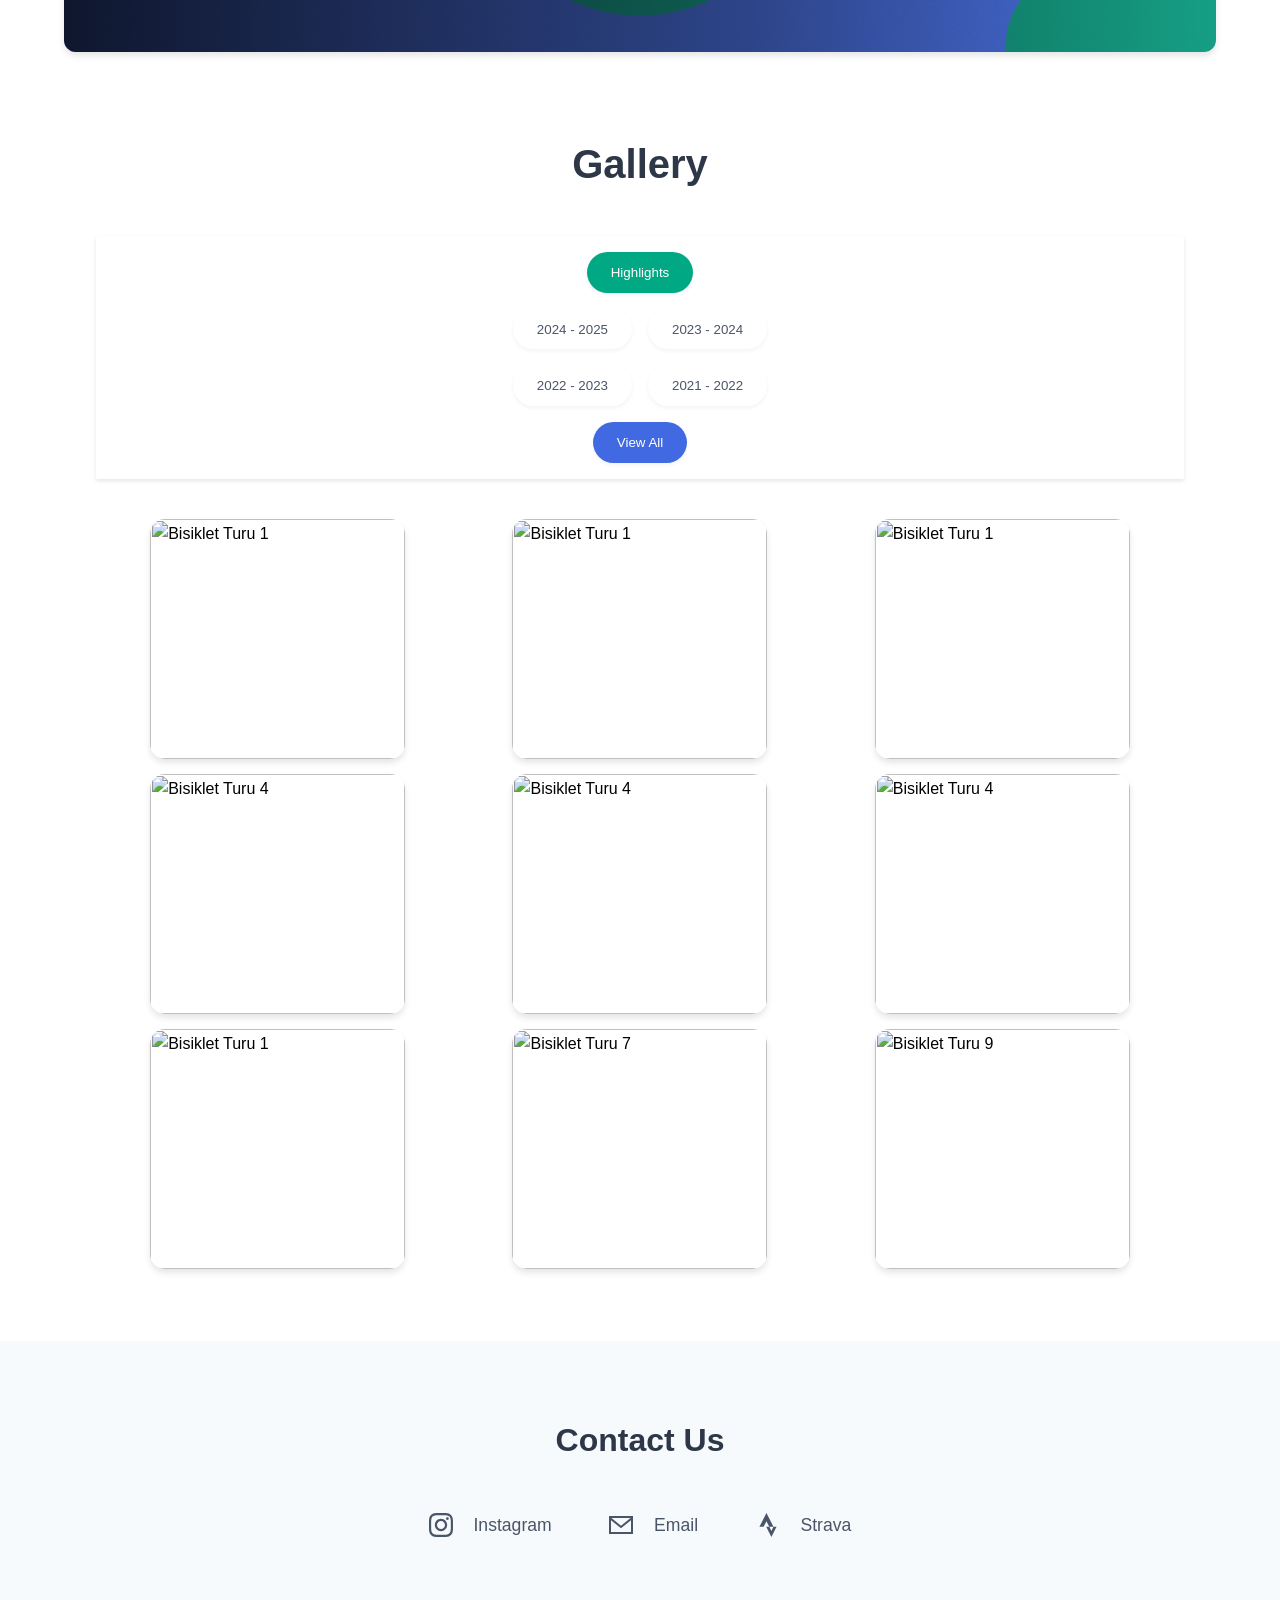
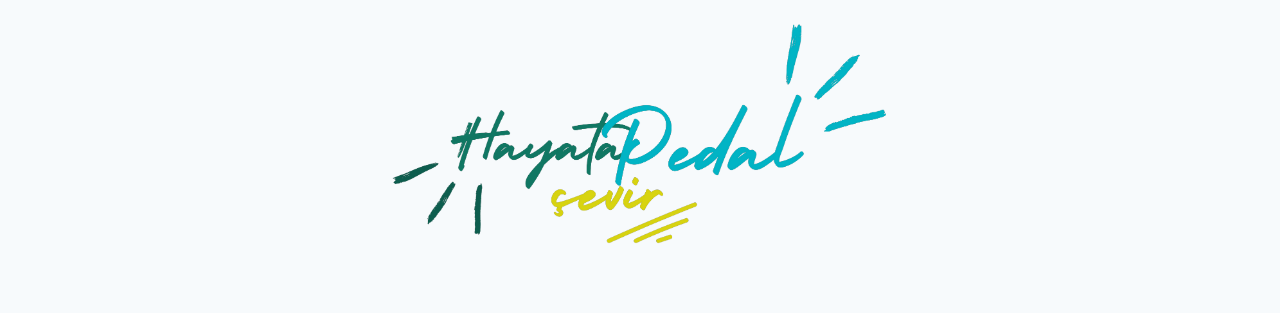
==== commit 1df69ca4: "Update index_eng.html" ====
--- a/index_eng.html
+++ b/index_eng.html
@@ -259,10 +259,10 @@
        <!-- Filtre Butonu Düzenleme  -->
 
         <div class="gallery-container" id="gallery">
-            <h2 class="gallery-title">gallery_title[0]</h2>
+            <h2 class="gallery-title">gallery_title[1]</h2>
             <div class="gallery-filter">
                 <div class="filter-row">
-                    <button class="filter-btn active" data-filter="all" style="">filter_btn[0]</button>
+                    <button class="filter-btn active" data-filter="all" style="">filter_btn[1]</button>
                 </div>
                 <div class="filter-row">
                     <button class="filter-btn" data-filter="2024-2025">2024 - 2025</button>
@@ -273,7 +273,7 @@
                     <button class="filter-btn" data-filter="2021-2022">2021 - 2022</button>
                 </div>
                 <div class="filter-row">
-                    <button class="filter-btn view-all">view_all_btn[0]</button>
+                    <button class="filter-btn view-all">view_all_btn[1]</button>
                 </div>
             </div>
 
